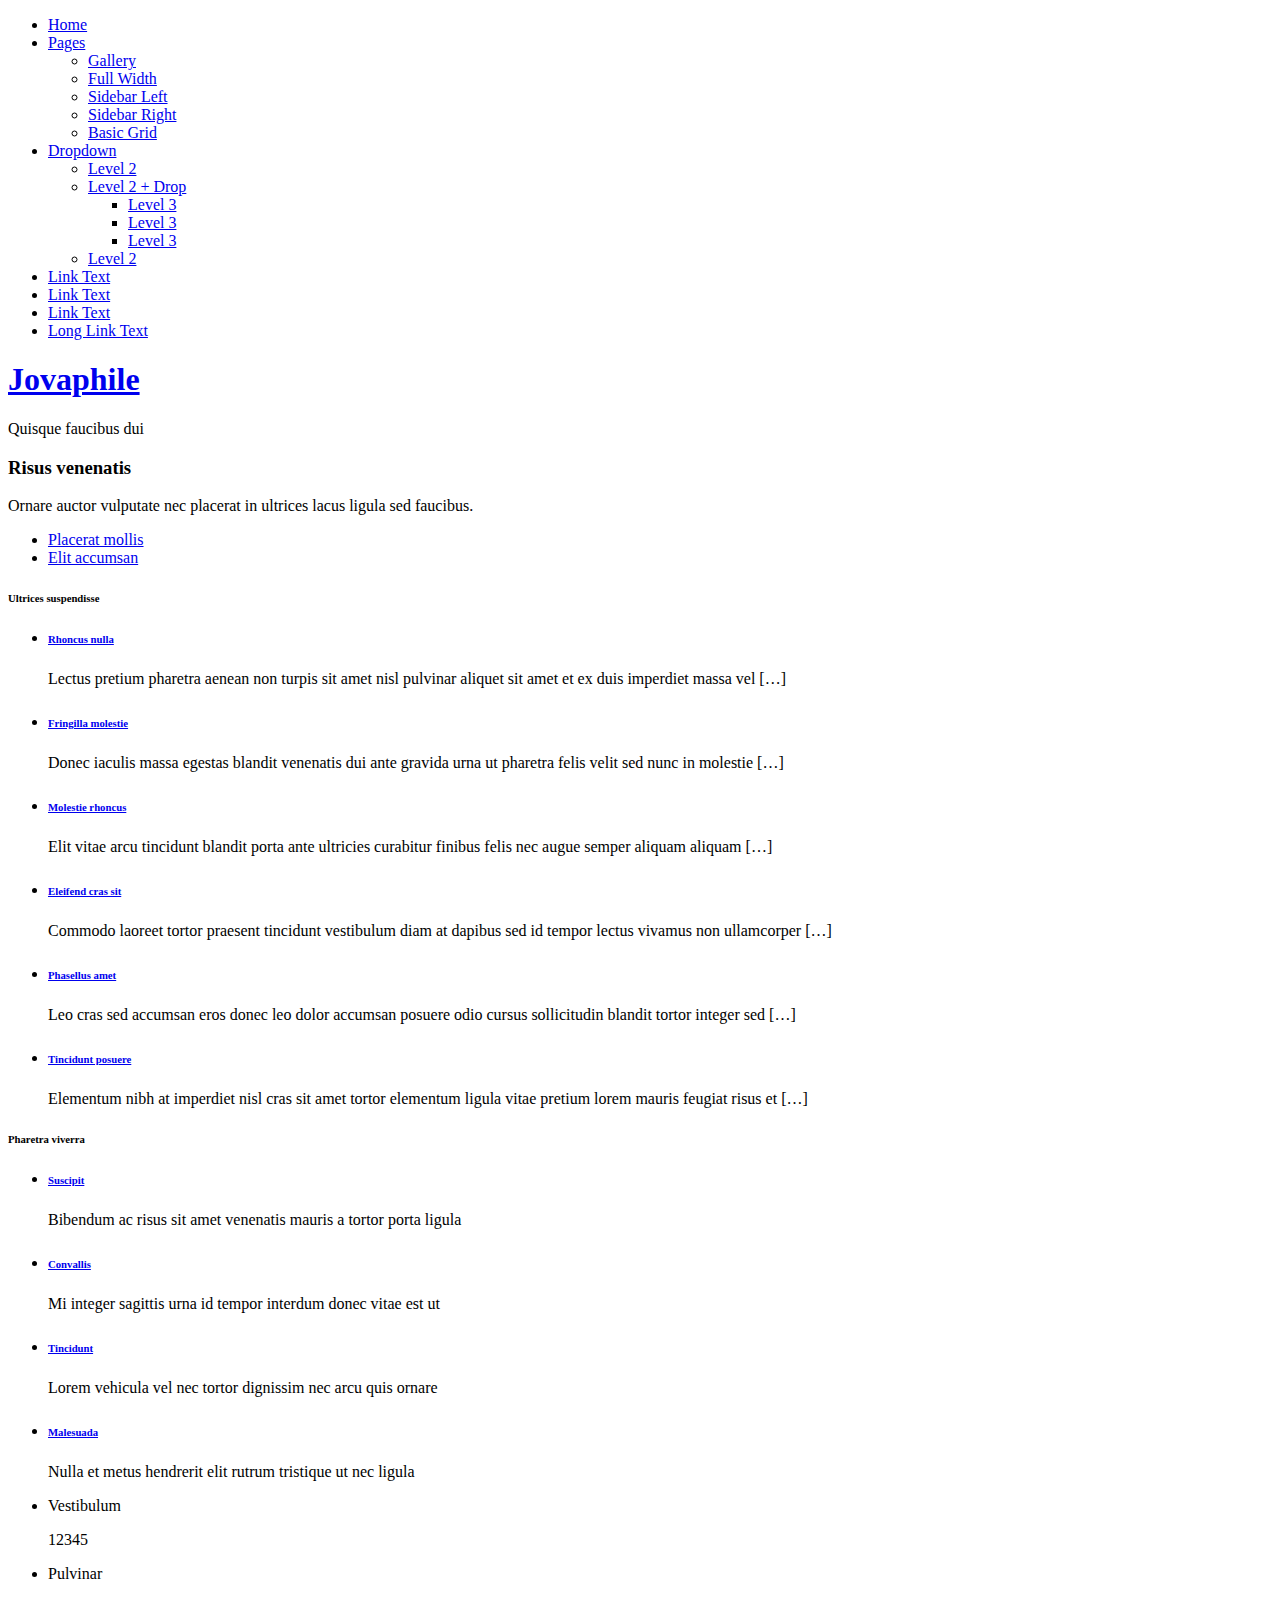
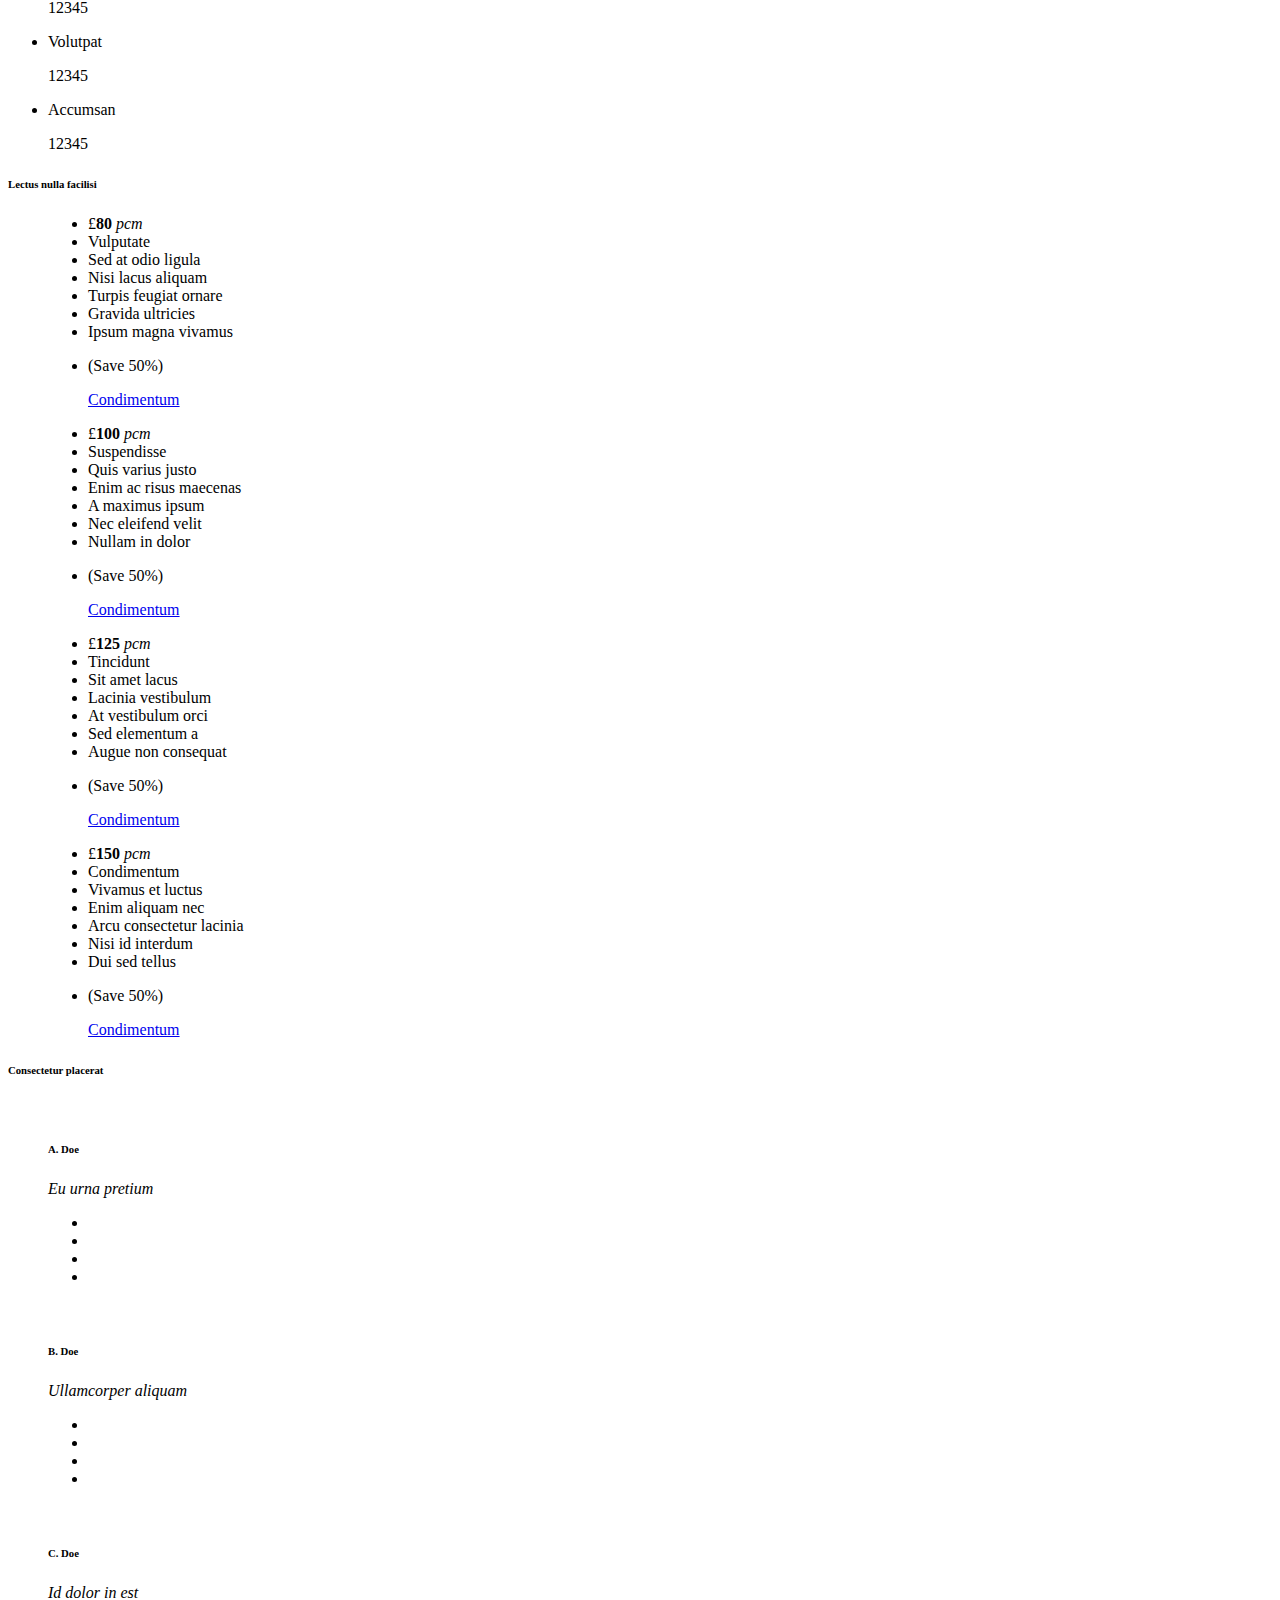
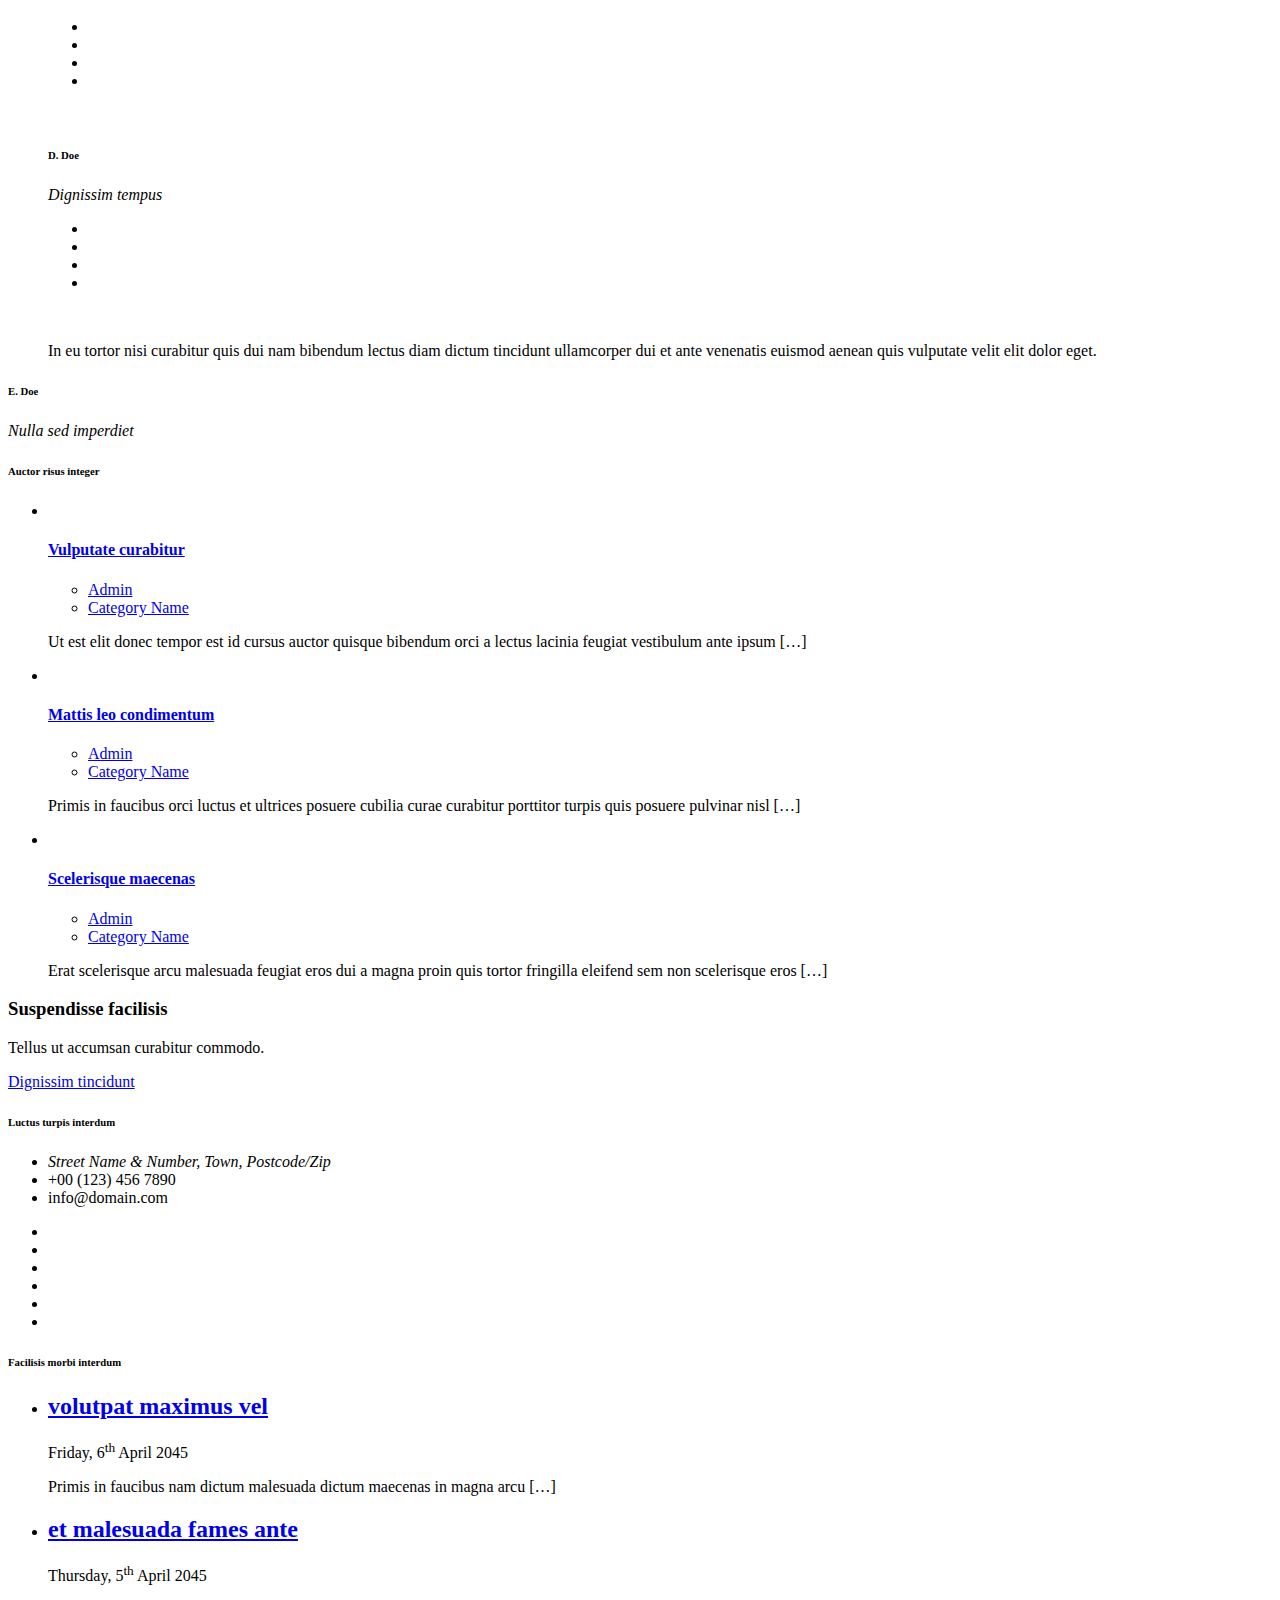
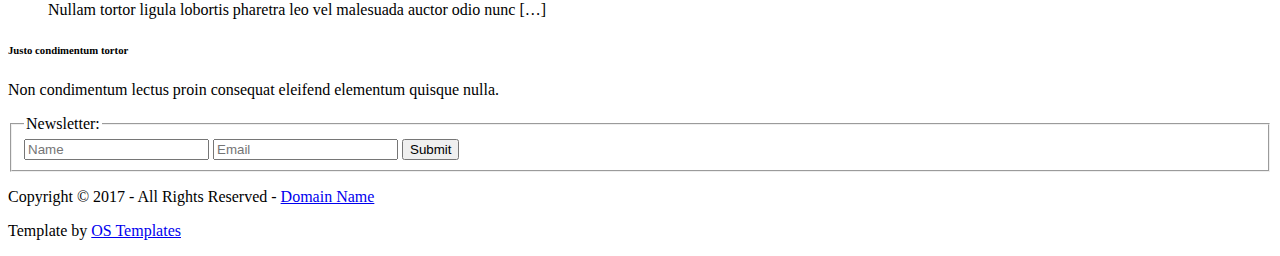
==== index.html @ b8bc488e "Create index.html" ====
<!DOCTYPE html>
<!--
Template Name: Jovaphile
Author: <a href="http://www.os-templates.com/">OS Templates</a>
Author URI: http://www.os-templates.com/
Licence: Free to use under our free template licence terms
Licence URI: http://www.os-templates.com/template-terms
-->
<html lang="">
<!-- To declare your language - read more here: https://www.w3.org/International/questions/qa-html-language-declarations -->
<head>
<title>Jovaphile</title>
<meta charset="utf-8">
<meta name="viewport" content="width=device-width, initial-scale=1.0, maximum-scale=1.0, user-scalable=no">
<link href="layout/styles/layout.css" rel="stylesheet" type="text/css" media="all">
</head>
<body id="top">
<!-- ################################################################################################ -->
<!-- ################################################################################################ -->
<!-- ################################################################################################ -->
<div class="wrapper row0">
  <nav id="mainav" class="hoc clear"> 
    <!-- ################################################################################################ -->
    <ul class="clear">
      <li class="active"><a href="index.html">Home</a></li>
      <li><a class="drop" href="#">Pages</a>
        <ul>
          <li><a href="pages/gallery.html">Gallery</a></li>
          <li><a href="pages/full-width.html">Full Width</a></li>
          <li><a href="pages/sidebar-left.html">Sidebar Left</a></li>
          <li><a href="pages/sidebar-right.html">Sidebar Right</a></li>
          <li><a href="pages/basic-grid.html">Basic Grid</a></li>
        </ul>
      </li>
      <li><a class="drop" href="#">Dropdown</a>
        <ul>
          <li><a href="#">Level 2</a></li>
          <li><a class="drop" href="#">Level 2 + Drop</a>
            <ul>
              <li><a href="#">Level 3</a></li>
              <li><a href="#">Level 3</a></li>
              <li><a href="#">Level 3</a></li>
            </ul>
          </li>
          <li><a href="#">Level 2</a></li>
        </ul>
      </li>
      <li><a href="#">Link Text</a></li>
      <li><a href="#">Link Text</a></li>
      <li><a href="#">Link Text</a></li>
      <li><a href="#">Long Link Text</a></li>
    </ul>
    <!-- ################################################################################################ -->
  </nav>
</div>
<!-- ################################################################################################ -->
<!-- ################################################################################################ -->
<!-- ################################################################################################ -->
<div class="wrapper row1">
  <header id="header" class="hoc clear"> 
    <!-- ################################################################################################ -->
    <h1><a href="index.html">Jovaphile</a></h1>
    <p>Quisque faucibus dui</p>
    <!-- ################################################################################################ -->
  </header>
</div>
<!-- ################################################################################################ -->
<!-- ################################################################################################ -->
<!-- ################################################################################################ -->
<div class="wrapper bgded overlay light" style="background-image:url('images/demo/backgrounds/01.png');">
  <div id="pageintro" class="hoc clear"> 
    <!-- ################################################################################################ -->
    <article>
      <h3 class="heading">Risus venenatis</h3>
      <p>Ornare auctor vulputate nec placerat in ultrices lacus ligula sed faucibus.</p>
      <footer>
        <ul class="nospace inline pushright">
          <li><a class="btn" href="#">Placerat mollis</a></li>
          <li><a class="btn inverse" href="#">Elit accumsan</a></li>
        </ul>
      </footer>
    </article>
    <!-- ################################################################################################ -->
  </div>
</div>
<!-- ################################################################################################ -->
<!-- ################################################################################################ -->
<!-- ################################################################################################ -->
<div class="wrapper row3">
  <main class="hoc container clear"> 
    <!-- main body -->
    <!-- ################################################################################################ -->
    <div class="sectiontitle">
      <h6 class="heading">Ultrices suspendisse</h6>
    </div>
    <ul class="nospace group">
      <li class="one_third first btmspace-50">
        <article>
          <h6 class="heading font-x1"><i class="fa fa-2x fa-dashcube"></i> <a href="#">Rhoncus nulla</a></h6>
          <p>Lectus pretium pharetra aenean non turpis sit amet nisl pulvinar aliquet sit amet et ex duis imperdiet massa vel [&hellip;]</p>
        </article>
      </li>
      <li class="one_third btmspace-50">
        <article>
          <h6 class="heading font-x1"><i class="fa fa-2x fa-language"></i> <a href="#">Fringilla molestie</a></h6>
          <p>Donec iaculis massa egestas blandit venenatis dui ante gravida urna ut pharetra felis velit sed nunc in molestie [&hellip;]</p>
        </article>
      </li>
      <li class="one_third btmspace-50">
        <article>
          <h6 class="heading font-x1"><i class="fa fa-2x fa-database"></i> <a href="#">Molestie rhoncus</a></h6>
          <p>Elit vitae arcu tincidunt blandit porta ante ultricies curabitur finibus felis nec augue semper aliquam aliquam [&hellip;]</p>
        </article>
      </li>
      <li class="one_third first">
        <article>
          <h6 class="heading font-x1"><i class="fa fa-2x fa-diamond"></i> <a href="#">Eleifend cras sit</a></h6>
          <p>Commodo laoreet tortor praesent tincidunt vestibulum diam at dapibus sed id tempor lectus vivamus non ullamcorper [&hellip;]</p>
        </article>
      </li>
      <li class="one_third">
        <article>
          <h6 class="heading font-x1"><i class="fa fa-2x fa-sliders"></i> <a href="#">Phasellus amet</a></h6>
          <p>Leo cras sed accumsan eros donec leo dolor accumsan posuere odio cursus sollicitudin blandit tortor integer sed [&hellip;]</p>
        </article>
      </li>
      <li class="one_third">
        <article>
          <h6 class="heading font-x1"><i class="fa fa-2x fa-slack"></i> <a href="#">Tincidunt posuere</a></h6>
          <p>Elementum nibh at imperdiet nisl cras sit amet tortor elementum ligula vitae pretium lorem mauris feugiat risus et [&hellip;]</p>
        </article>
      </li>
    </ul>
    <!-- ################################################################################################ -->
    <!-- / main body -->
    <div class="clear"></div>
  </main>
</div>
<!-- ################################################################################################ -->
<!-- ################################################################################################ -->
<!-- ################################################################################################ -->
<div class="wrapper row2">
  <section class="hoc container clear"> 
    <!-- ################################################################################################ -->
    <div class="sectiontitle">
      <h6 class="heading">Pharetra viverra</h6>
    </div>
    <ul class="nospace group services">
      <li class="one_quarter first">
        <article><a href="#"><i class="fa fa-3x fa-slideshare"></i></a>
          <h6 class="heading font-x1"><a href="#">Suscipit</a></h6>
          <p>Bibendum ac risus sit amet venenatis mauris a tortor porta ligula</p>
        </article>
      </li>
      <li class="one_quarter">
        <article><a href="#"><i class="fa fa-3x fa-eercast"></i></a>
          <h6 class="heading font-x1"><a href="#">Convallis</a></h6>
          <p>Mi integer sagittis urna id tempor interdum donec vitae est ut</p>
        </article>
      </li>
      <li class="one_quarter">
        <article><a href="#"><i class="fa fa-3x fa-steam"></i></a>
          <h6 class="heading font-x1"><a href="#">Tincidunt</a></h6>
          <p>Lorem vehicula vel nec tortor dignissim nec arcu quis ornare</p>
        </article>
      </li>
      <li class="one_quarter">
        <article><a href="#"><i class="fa fa-3x fa-automobile"></i></a>
          <h6 class="heading font-x1"><a href="#">Malesuada</a></h6>
          <p>Nulla et metus hendrerit elit rutrum tristique ut nec ligula</p>
        </article>
      </li>
    </ul>
    <!-- ################################################################################################ -->
  </section>
</div>
<!-- ################################################################################################ -->
<!-- ################################################################################################ -->
<!-- ################################################################################################ -->
<div class="wrapper bgded overlay" style="background-image:url('images/demo/backgrounds/02.png');">
  <div class="hoc container clear"> 
    <!-- ################################################################################################ -->
    <ul id="stats" class="nospace group">
      <li class="one_quarter first"><a href="#"><i class="fa fa-3x fa-meetup"></i></a>
        <p>Vestibulum</p>
        <p>12345</p>
      </li>
      <li class="one_quarter"><a href="#"><i class="fa fa-3x fa-support"></i></a>
        <p>Pulvinar</p>
        <p>12345</p>
      </li>
      <li class="one_quarter"><a href="#"><i class="fa fa-3x fa-mortar-board"></i></a>
        <p>Volutpat</p>
        <p>12345</p>
      </li>
      <li class="one_quarter"><a href="#"><i class="fa fa-3x fa-pagelines"></i></a>
        <p>Accumsan</p>
        <p>12345</p>
      </li>
    </ul>
    <!-- ################################################################################################ -->
  </div>
</div>
<!-- ################################################################################################ -->
<!-- ################################################################################################ -->
<!-- ################################################################################################ -->
<div class="wrapper row2">
  <section class="hoc container clear"> 
    <!-- ################################################################################################ -->
    <div class="sectiontitle">
      <h6 class="heading">Lectus nulla facilisi</h6>
    </div>
    <div class="group">
      <figure class="one_quarter first">
        <ul class="nospace pricelist">
          <li>&pound;<strong>80</strong> <em>pcm</em></li>
          <li>Vulputate</li>
          <li>Sed at odio ligula</li>
          <li>Nisi lacus aliquam</li>
          <li>Turpis feugiat ornare</li>
          <li>Gravida ultricies</li>
          <li class="last">Ipsum magna vivamus</li>
          <li>
            <p>(Save 50%)</p>
            <p><a class="btn" href="#">Condimentum</a></p>
          </li>
        </ul>
      </figure>
      <figure class="one_quarter">
        <ul class="nospace pricelist bargain">
          <li>&pound;<strong>100</strong> <em>pcm</em></li>
          <li>Suspendisse</li>
          <li>Quis varius justo</li>
          <li>Enim ac risus maecenas</li>
          <li>A maximus ipsum</li>
          <li>Nec eleifend velit</li>
          <li class="last">Nullam in dolor</li>
          <li>
            <p>(Save 50%)</p>
            <p><a class="btn" href="#">Condimentum</a></p>
          </li>
        </ul>
      </figure>
      <figure class="one_quarter">
        <ul class="nospace pricelist">
          <li>&pound;<strong>125</strong> <em>pcm</em></li>
          <li>Tincidunt</li>
          <li>Sit amet lacus</li>
          <li>Lacinia vestibulum</li>
          <li>At vestibulum orci</li>
          <li>Sed elementum a</li>
          <li class="last">Augue non consequat</li>
          <li>
            <p>(Save 50%)</p>
            <p><a class="btn" href="#">Condimentum</a></p>
          </li>
        </ul>
      </figure>
      <figure class="one_quarter">
        <ul class="nospace pricelist">
          <li>&pound;<strong>150</strong> <em>pcm</em></li>
          <li>Condimentum</li>
          <li>Vivamus et luctus</li>
          <li>Enim aliquam nec</li>
          <li>Arcu consectetur lacinia</li>
          <li>Nisi id interdum</li>
          <li class="last">Dui sed tellus</li>
          <li>
            <p>(Save 50%)</p>
            <p><a class="btn" href="#">Condimentum</a></p>
          </li>
        </ul>
      </figure>
    </div>
    <!-- ################################################################################################ -->
  </section>
</div>
<!-- ################################################################################################ -->
<!-- ################################################################################################ -->
<!-- ################################################################################################ -->
<div class="wrapper row3">
  <section class="hoc container clear"> 
    <!-- ################################################################################################ -->
    <div class="sectiontitle">
      <h6 class="heading">Consectetur placerat</h6>
    </div>
    <div class="group team">
      <figure class="one_quarter first"><a class="imgover" href="#"><img src="images/demo/320x320.png" alt=""></a>
        <figcaption>
          <h6 class="heading">A. Doe</h6>
          <em>Eu urna pretium</em>
          <footer>
            <ul class="faico clear">
              <li><a class="faicon-twitter" href="#"><i class="fa fa-twitter"></i></a></li>
              <li><a class="faicon-linkedin" href="#"><i class="fa fa-linkedin"></i></a></li>
              <li><a class="faicon-google-plus" href="#"><i class="fa fa-google-plus"></i></a></li>
              <li><a class="faicon-vk" href="#"><i class="fa fa-vk"></i></a></li>
            </ul>
          </footer>
        </figcaption>
      </figure>
      <figure class="one_quarter"><a class="imgover" href="#"><img src="images/demo/320x320.png" alt=""></a>
        <figcaption>
          <h6 class="heading">B. Doe</h6>
          <em>Ullamcorper aliquam</em>
          <footer>
            <ul class="faico clear">
              <li><a class="faicon-twitter" href="#"><i class="fa fa-twitter"></i></a></li>
              <li><a class="faicon-linkedin" href="#"><i class="fa fa-linkedin"></i></a></li>
              <li><a class="faicon-google-plus" href="#"><i class="fa fa-google-plus"></i></a></li>
              <li><a class="faicon-vk" href="#"><i class="fa fa-vk"></i></a></li>
            </ul>
          </footer>
        </figcaption>
      </figure>
      <figure class="one_quarter"><a class="imgover" href="#"><img src="images/demo/320x320.png" alt=""></a>
        <figcaption>
          <h6 class="heading">C. Doe</h6>
          <em>Id dolor in est</em>
          <footer>
            <ul class="faico clear">
              <li><a class="faicon-twitter" href="#"><i class="fa fa-twitter"></i></a></li>
              <li><a class="faicon-linkedin" href="#"><i class="fa fa-linkedin"></i></a></li>
              <li><a class="faicon-google-plus" href="#"><i class="fa fa-google-plus"></i></a></li>
              <li><a class="faicon-vk" href="#"><i class="fa fa-vk"></i></a></li>
            </ul>
          </footer>
        </figcaption>
      </figure>
      <figure class="one_quarter"><a class="imgover" href="#"><img src="images/demo/320x320.png" alt=""></a>
        <figcaption>
          <h6 class="heading">D. Doe</h6>
          <em>Dignissim tempus</em>
          <footer>
            <ul class="faico clear">
              <li><a class="faicon-twitter" href="#"><i class="fa fa-twitter"></i></a></li>
              <li><a class="faicon-linkedin" href="#"><i class="fa fa-linkedin"></i></a></li>
              <li><a class="faicon-google-plus" href="#"><i class="fa fa-google-plus"></i></a></li>
              <li><a class="faicon-vk" href="#"><i class="fa fa-vk"></i></a></li>
            </ul>
          </footer>
        </figcaption>
      </figure>
    </div>
    <!-- ################################################################################################ -->
  </section>
</div>
<!-- ################################################################################################ -->
<!-- ################################################################################################ -->
<!-- ################################################################################################ -->
<div class="wrapper bgded overlay" style="background-image:url('images/demo/backgrounds/03.png');">
  <div class="hoc container testimonials clear"> 
    <!-- ################################################################################################ -->
    <article><img src="images/demo/100x100.png" alt="">
      <blockquote>In eu tortor nisi curabitur quis dui nam bibendum lectus diam dictum tincidunt ullamcorper dui et ante venenatis euismod aenean quis vulputate velit elit dolor eget.</blockquote>
      <h6 class="heading font-x1">E. Doe</h6>
      <em>Nulla sed imperdiet</em></article>
    <!-- ################################################################################################ -->
  </div>
</div>
<!-- ################################################################################################ -->
<!-- ################################################################################################ -->
<!-- ################################################################################################ -->
<div class="wrapper row3">
  <div class="hoc container clear"> 
    <!-- ################################################################################################ -->
    <div class="sectiontitle">
      <h6 class="heading">Auctor risus integer</h6>
    </div>
    <ul class="nospace group latest">
      <li class="one_third first">
        <article>
          <figure><a class="imgover" href="#"><img src="images/demo/320x220.png" alt=""></a></figure>
          <div class="txtwrap">
            <h4 class="heading"><a href="#">Vulputate curabitur</a></h4>
            <ul class="nospace meta">
              <li><i class="fa fa-user"></i> <a href="#">Admin</a></li>
              <li><i class="fa fa-tag"></i> <a href="#">Category Name</a></li>
            </ul>
            <p>Ut est elit donec tempor est id cursus auctor quisque bibendum orci a lectus lacinia feugiat vestibulum ante ipsum [&hellip;]</p>
          </div>
        </article>
      </li>
      <li class="one_third">
        <article>
          <figure><a class="imgover" href="#"><img src="images/demo/320x220.png" alt=""></a></figure>
          <div class="txtwrap">
            <h4 class="heading"><a href="#">Mattis leo condimentum</a></h4>
            <ul class="nospace meta">
              <li><i class="fa fa-user"></i> <a href="#">Admin</a></li>
              <li><i class="fa fa-tag"></i> <a href="#">Category Name</a></li>
            </ul>
            <p>Primis in faucibus orci luctus et ultrices posuere cubilia curae curabitur porttitor turpis quis posuere pulvinar nisl [&hellip;]</p>
          </div>
        </article>
      </li>
      <li class="one_third">
        <article>
          <figure><a class="imgover" href="#"><img src="images/demo/320x220.png" alt=""></a></figure>
          <div class="txtwrap">
            <h4 class="heading"><a href="#">Scelerisque maecenas</a></h4>
            <ul class="nospace meta">
              <li><i class="fa fa-user"></i> <a href="#">Admin</a></li>
              <li><i class="fa fa-tag"></i> <a href="#">Category Name</a></li>
            </ul>
            <p>Erat scelerisque arcu malesuada feugiat eros dui a magna proin quis tortor fringilla eleifend sem non scelerisque eros [&hellip;]</p>
          </div>
        </article>
      </li>
    </ul>
    <!-- ################################################################################################ -->
  </div>
</div>
<!-- ################################################################################################ -->
<!-- ################################################################################################ -->
<!-- ################################################################################################ -->
<div class="wrapper row2">
  <article class="hoc container cta clear"> 
    <!-- ################################################################################################ -->
    <h3 class="heading">Suspendisse facilisis</h3>
    <p>Tellus ut accumsan curabitur commodo.</p>
    <footer><a class="btn" href="#">Dignissim tincidunt</a></footer>
    <!-- ################################################################################################ -->
  </article>
</div>
<!-- ################################################################################################ -->
<!-- ################################################################################################ -->
<!-- ################################################################################################ -->
<div class="wrapper row4">
  <footer id="footer" class="hoc clear"> 
    <!-- ################################################################################################ -->
    <div class="one_third first">
      <h6 class="heading">Luctus turpis interdum</h6>
      <ul class="nospace btmspace-30 linklist contact">
        <li><i class="fa fa-map-marker"></i>
          <address>
          Street Name &amp; Number, Town, Postcode/Zip
          </address>
        </li>
        <li><i class="fa fa-phone"></i> +00 (123) 456 7890</li>
        <li><i class="fa fa-envelope-o"></i> info@domain.com</li>
      </ul>
      <ul class="faico clear">
        <li><a class="faicon-facebook" href="#"><i class="fa fa-facebook"></i></a></li>
        <li><a class="faicon-twitter" href="#"><i class="fa fa-twitter"></i></a></li>
        <li><a class="faicon-dribble" href="#"><i class="fa fa-dribbble"></i></a></li>
        <li><a class="faicon-linkedin" href="#"><i class="fa fa-linkedin"></i></a></li>
        <li><a class="faicon-google-plus" href="#"><i class="fa fa-google-plus"></i></a></li>
        <li><a class="faicon-vk" href="#"><i class="fa fa-vk"></i></a></li>
      </ul>
    </div>
    <div class="one_third">
      <h6 class="heading">Facilisis morbi interdum</h6>
      <ul class="nospace linklist">
        <li>
          <article>
            <h2 class="nospace font-x1"><a href="#">volutpat maximus vel</a></h2>
            <time class="font-xs block btmspace-10" datetime="2045-04-06">Friday, 6<sup>th</sup> April 2045</time>
            <p class="nospace">Primis in faucibus nam dictum malesuada dictum maecenas in magna arcu [&hellip;]</p>
          </article>
        </li>
        <li>
          <article>
            <h2 class="nospace font-x1"><a href="#">et malesuada fames ante</a></h2>
            <time class="font-xs block btmspace-10" datetime="2045-04-05">Thursday, 5<sup>th</sup> April 2045</time>
            <p class="nospace">Nullam tortor ligula lobortis pharetra leo vel malesuada auctor odio nunc [&hellip;]</p>
          </article>
        </li>
      </ul>
    </div>
    <div class="one_third">
      <h6 class="heading">Justo condimentum tortor</h6>
      <p class="nospace btmspace-30">Non condimentum lectus proin consequat eleifend elementum quisque nulla.</p>
      <form method="post" action="#">
        <fieldset>
          <legend>Newsletter:</legend>
          <input class="btmspace-15" type="text" value="" placeholder="Name">
          <input class="btmspace-15" type="text" value="" placeholder="Email">
          <button type="submit" value="submit">Submit</button>
        </fieldset>
      </form>
    </div>
    <!-- ################################################################################################ -->
  </footer>
</div>
<!-- ################################################################################################ -->
<!-- ################################################################################################ -->
<!-- ################################################################################################ -->
<div class="wrapper row5">
  <div id="copyright" class="hoc clear"> 
    <!-- ################################################################################################ -->
    <p class="fl_left">Copyright &copy; 2017 - All Rights Reserved - <a href="#">Domain Name</a></p>
    <p class="fl_right">Template by <a target="_blank" href="http://www.os-templates.com/" title="Free Website Templates">OS Templates</a></p>
    <!-- ################################################################################################ -->
  </div>
</div>
<!-- ################################################################################################ -->
<!-- ################################################################################################ -->
<!-- ################################################################################################ -->
<a id="backtotop" href="#top"><i class="fa fa-chevron-up"></i></a>
<!-- JAVASCRIPTS -->
<script src="layout/scripts/jquery.min.js"></script>
<script src="layout/scripts/jquery.backtotop.js"></script>
<script src="layout/scripts/jquery.mobilemenu.js"></script>
</body>
</html>
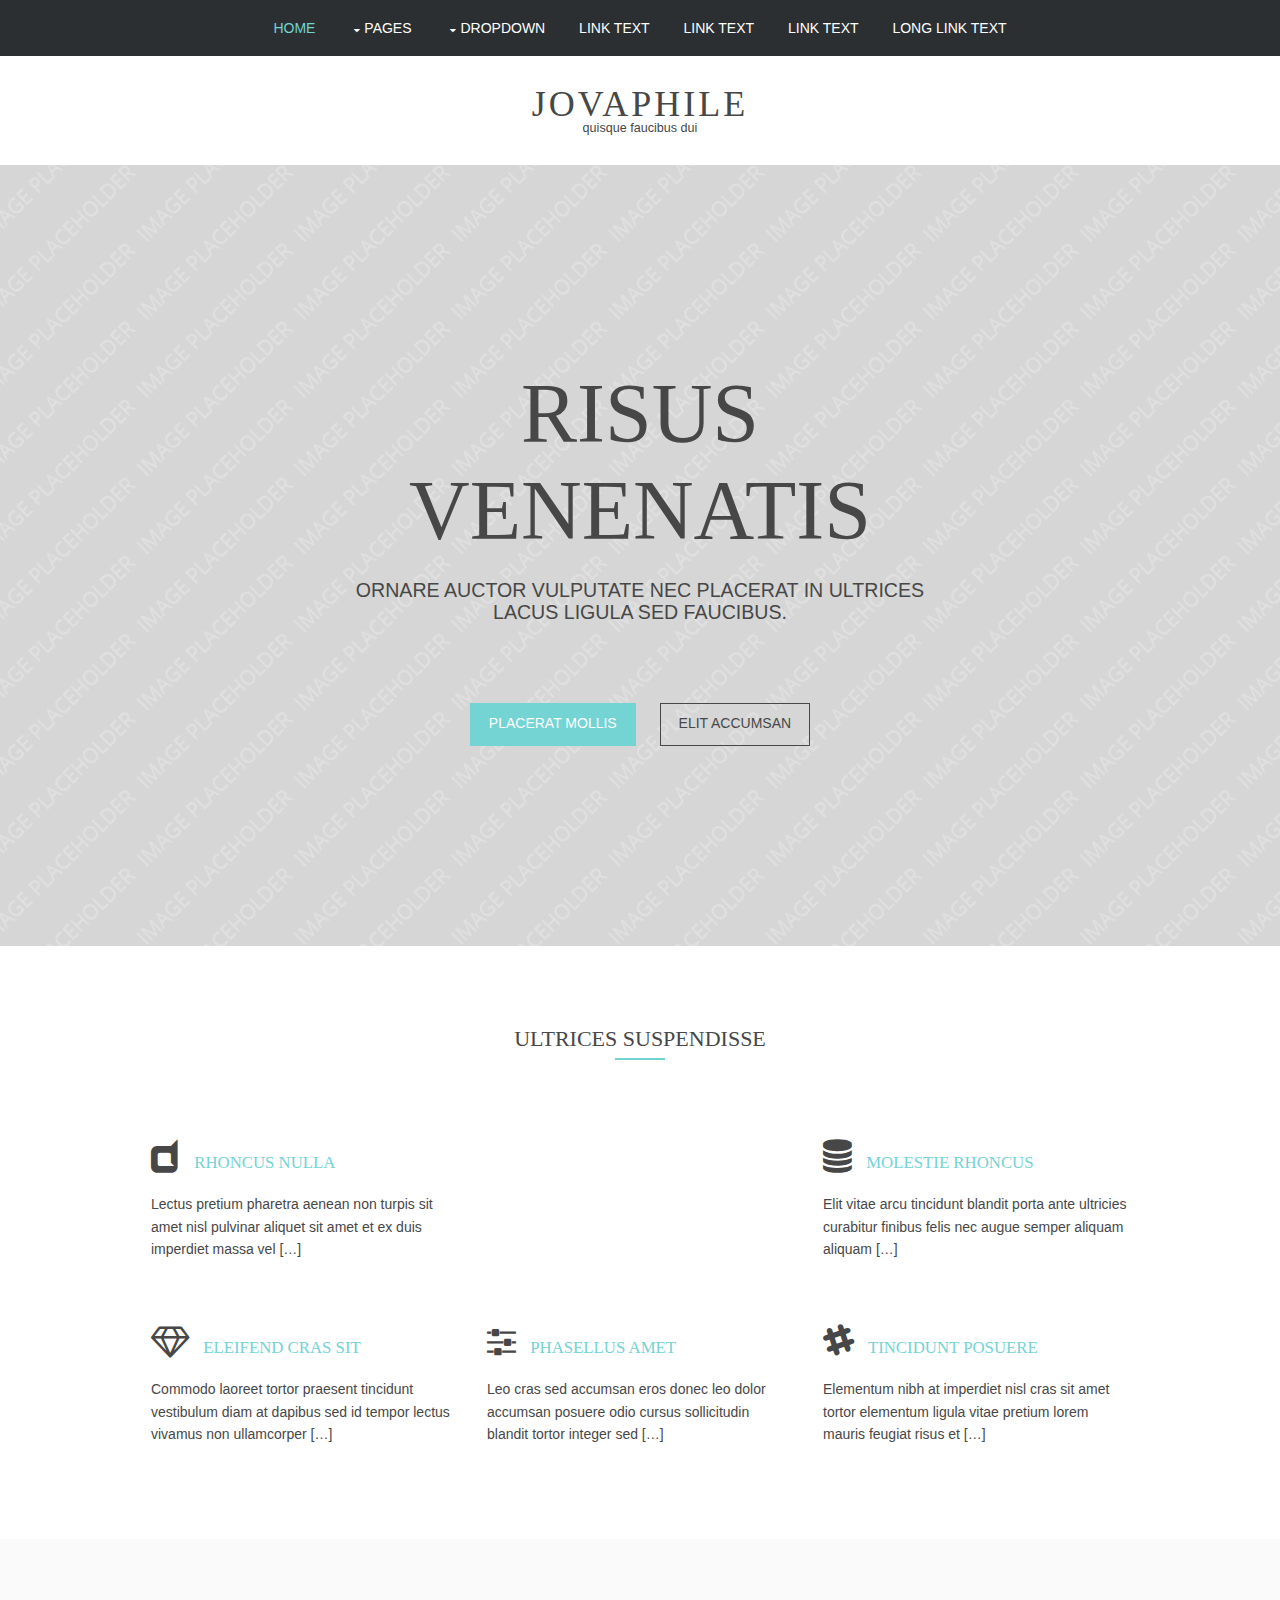
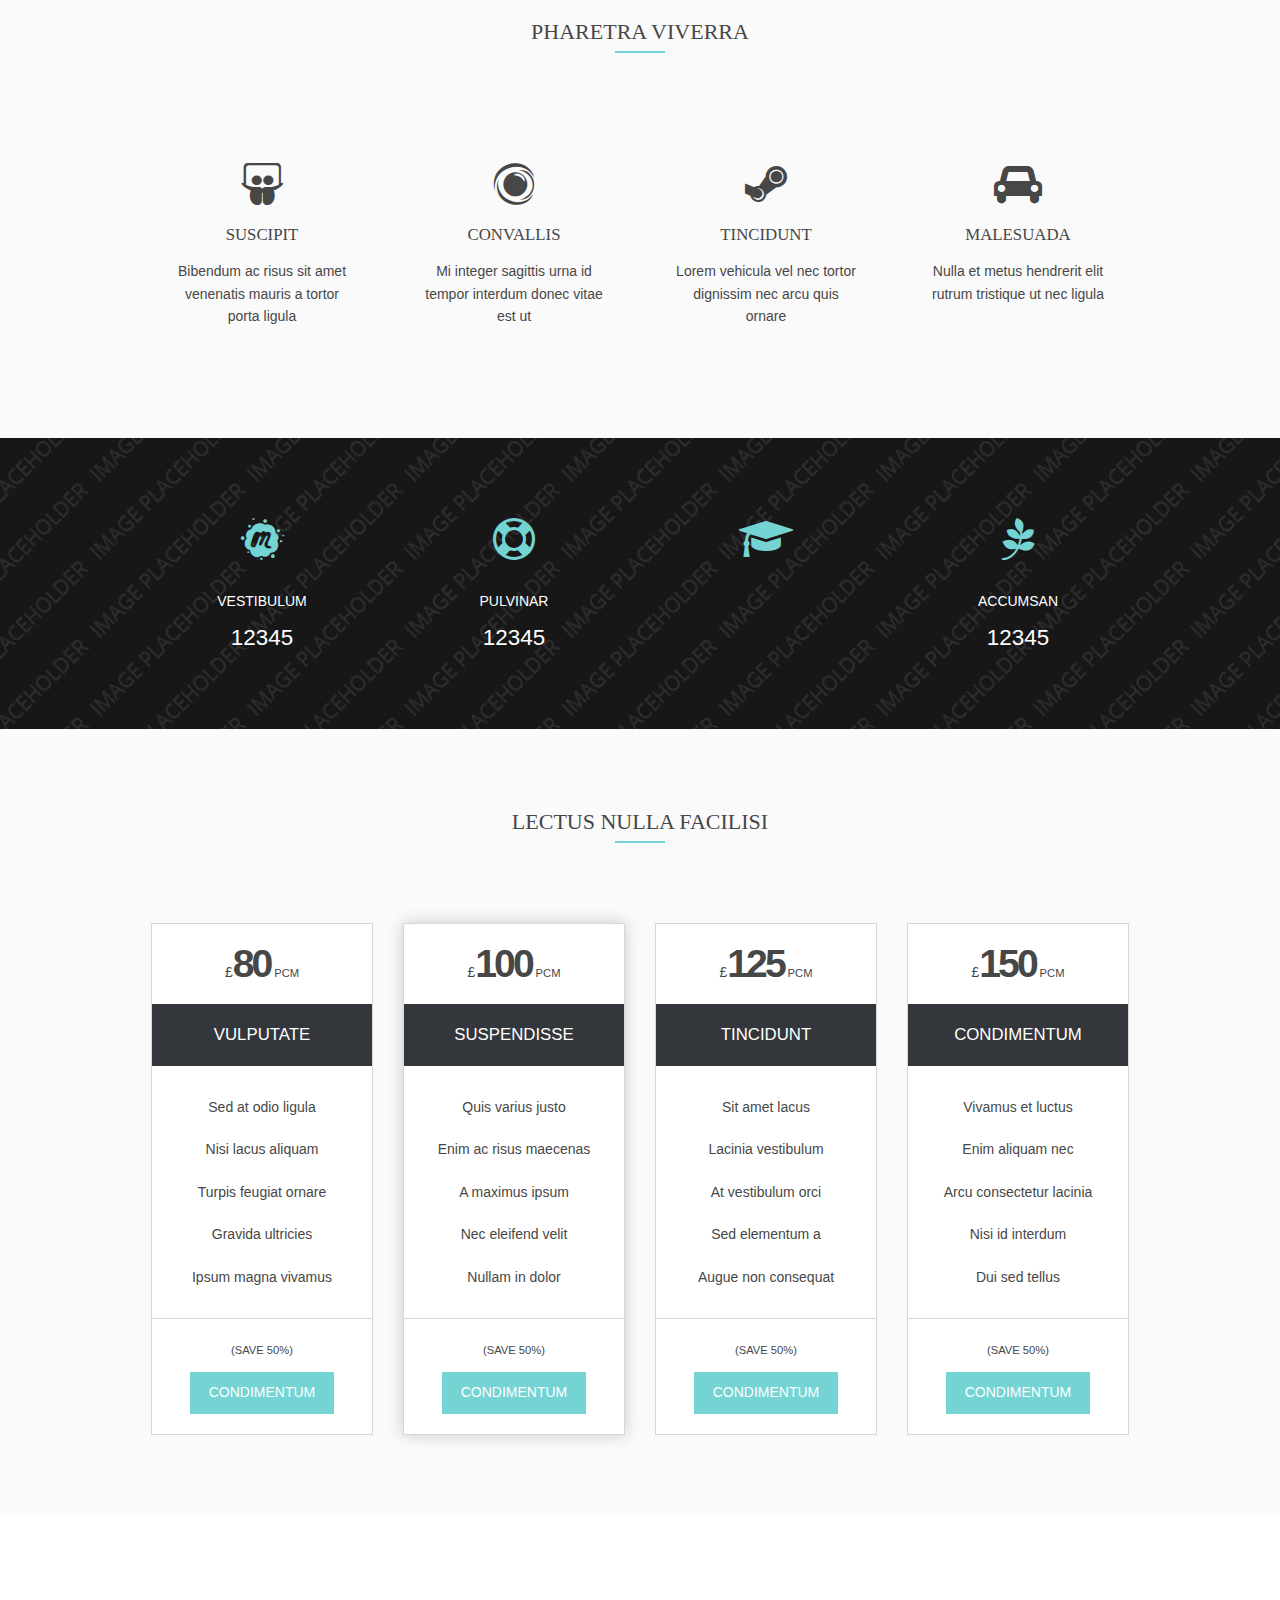
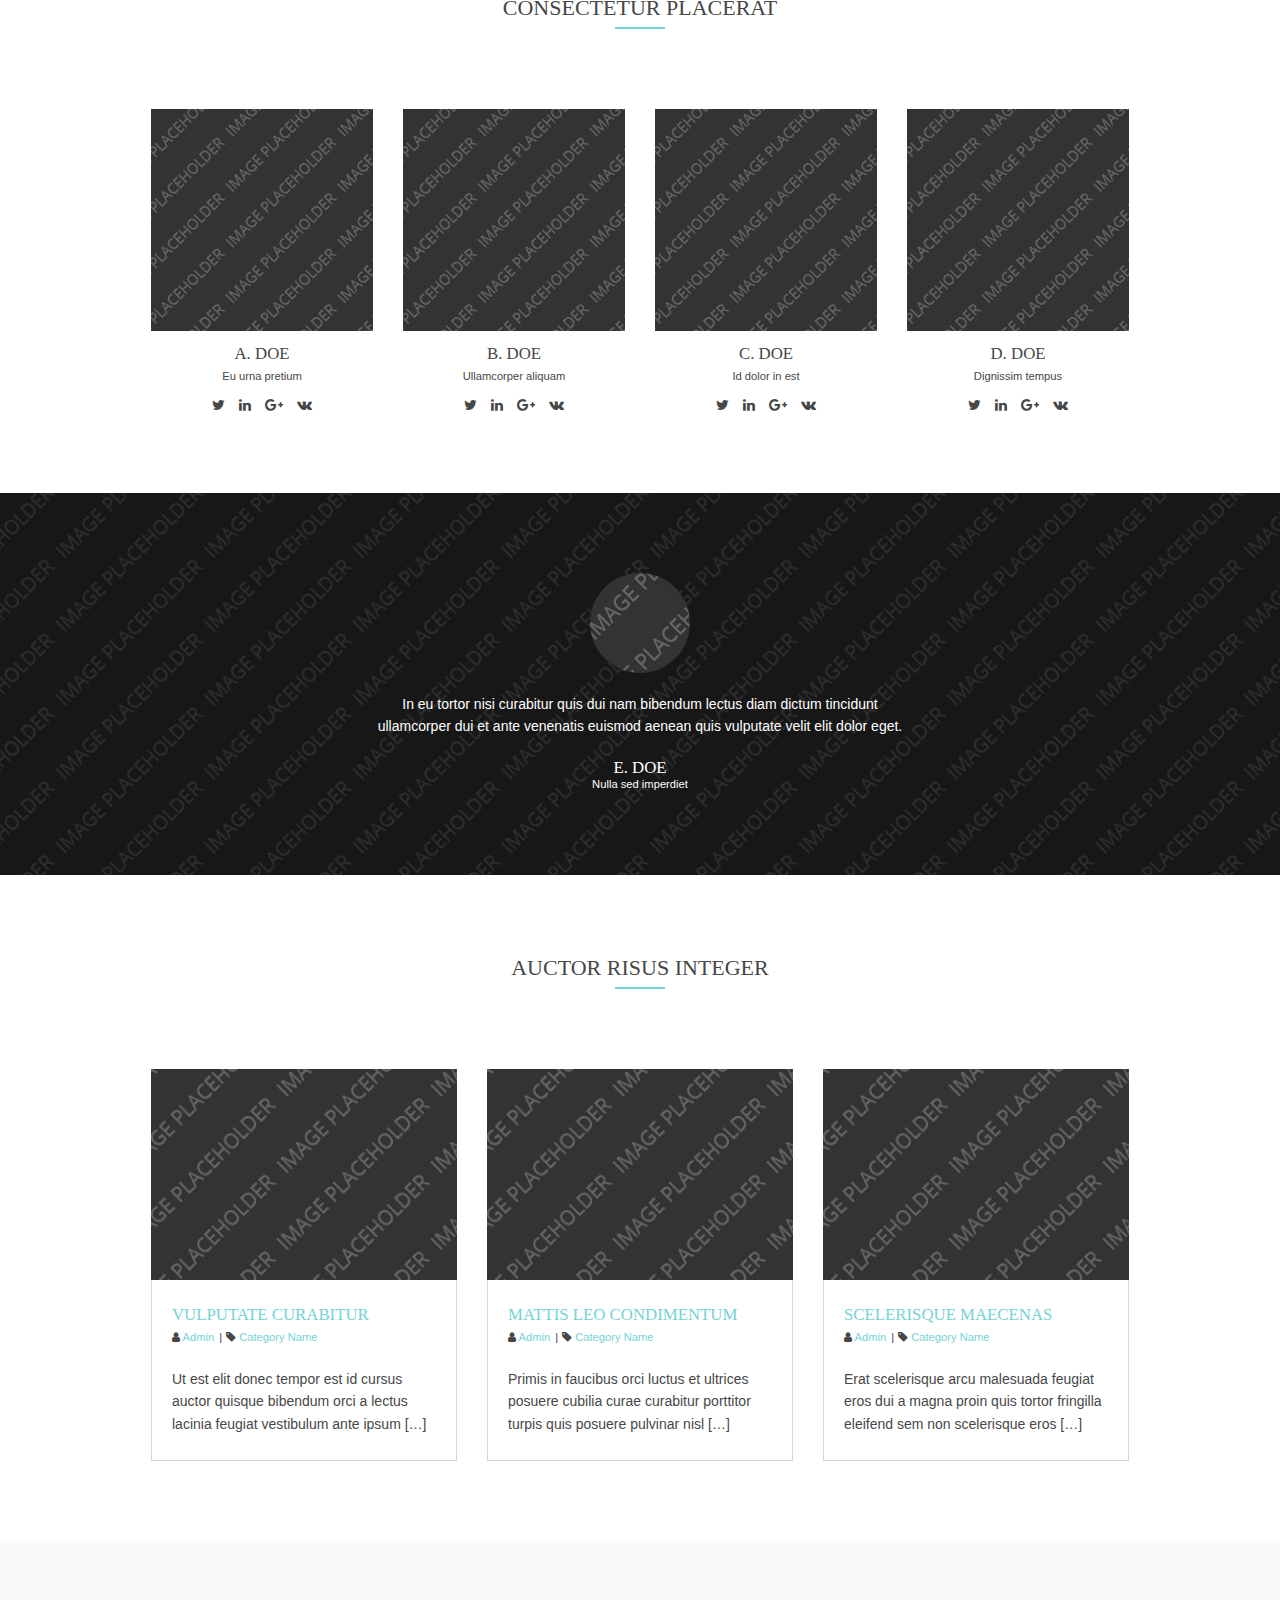
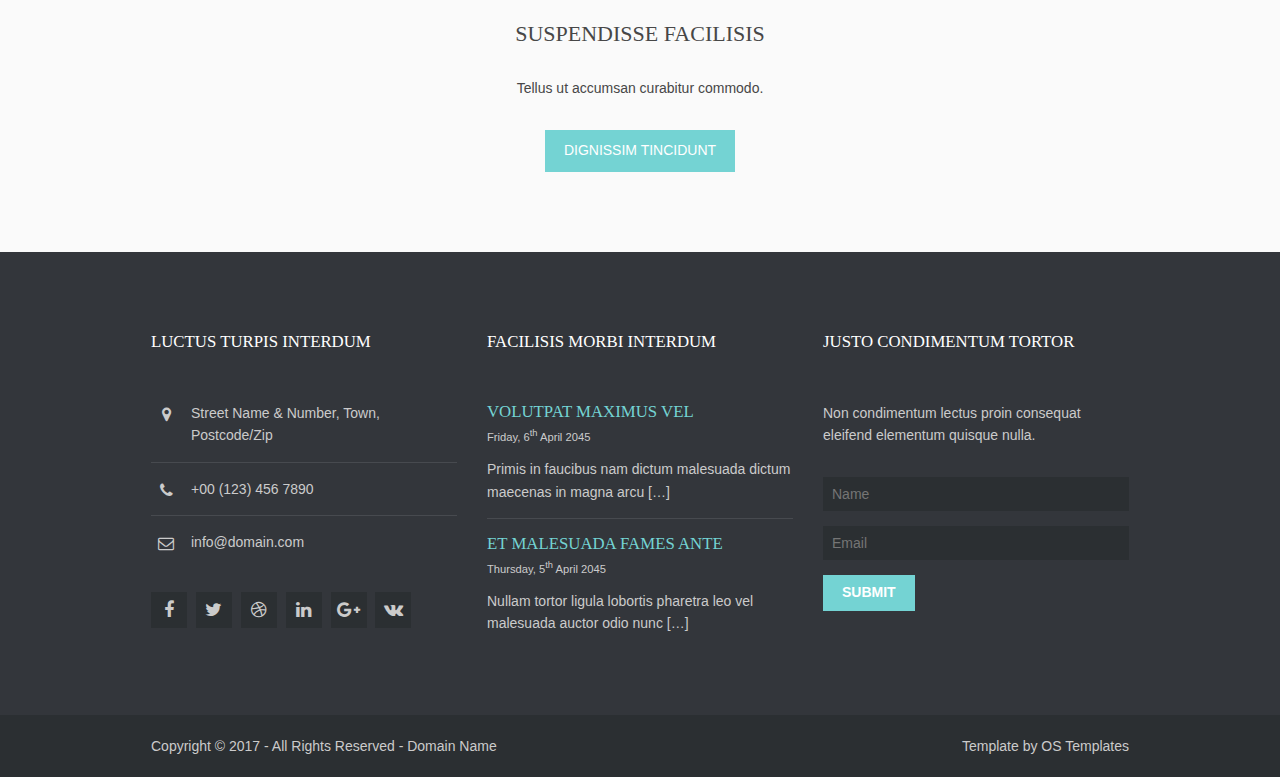
==== commit b10fbe29: "Update index.html" ====
--- a/index.html
+++ b/index.html
@@ -9,7 +9,7 @@
 <html lang="">
 <!-- To declare your language - read more here: https://www.w3.org/International/questions/qa-html-language-declarations -->
 <head>
-<title>Jovaphile</title>
+<title>Rakesh Patel</title>
 <meta charset="utf-8">
 <meta name="viewport" content="width=device-width, initial-scale=1.0, maximum-scale=1.0, user-scalable=no">
 <link href="layout/styles/layout.css" rel="stylesheet" type="text/css" media="all">
@@ -102,8 +102,6 @@
       </li>
       <li class="one_third btmspace-50">
         <article>
-          <h6 class="heading font-x1"><i class="fa fa-2x fa-language"></i> <a href="#">Fringilla molestie</a></h6>
-          <p>Donec iaculis massa egestas blandit venenatis dui ante gravida urna ut pharetra felis velit sed nunc in molestie [&hellip;]</p>
         </article>
       </li>
       <li class="one_third btmspace-50">
@@ -190,8 +188,7 @@
         <p>12345</p>
       </li>
       <li class="one_quarter"><a href="#"><i class="fa fa-3x fa-mortar-board"></i></a>
-        <p>Volutpat</p>
-        <p>12345</p>
+       
       </li>
       <li class="one_quarter"><a href="#"><i class="fa fa-3x fa-pagelines"></i></a>
         <p>Accumsan</p>
--- a/layout/styles/layout.css
+++ b/layout/styles/layout.css
@@ -0,0 +1,455 @@
+@charset "utf-8";
+/*
+Template Name: Jovaphile
+Author: <a href="http://www.os-templates.com/">OS Templates</a>
+Author URI: http://www.os-templates.com/
+Licence: Free to use under our free template licence terms
+Licence URI: http://www.os-templates.com/template-terms
+File: Layout CSS
+*/
+
+@import url("font-awesome.min.css");
+@import url("framework.css");
+
+/* Rows
+--------------------------------------------------------------------------------------------------------------- */
+.row1, .row1 a{}
+.row2, .row2 a{}
+.row3, .row3 a{}
+.row4, .row4 a{}
+.row5, .row5 a{}
+
+
+/* Header
+--------------------------------------------------------------------------------------------------------------- */
+#header{padding:30px 0; text-align:center;}
+
+#header *{margin:0; padding:0; line-height:1;}
+#header h1{font-size:36px; letter-spacing:3px;}
+#header p{font-size:.9rem; text-transform:lowercase;}
+
+
+/* Page Intro
+--------------------------------------------------------------------------------------------------------------- */
+#pageintro{padding:200px 0;}
+
+#pageintro article{display:block; max-width:65%; margin:0 auto; text-align:center;}
+#pageintro article *{word-wrap:break-word;}
+#pageintro .heading{margin-bottom:20px; font-size:6rem;}
+#pageintro p{margin:0; text-transform:uppercase; font-size:1.4rem;}
+#pageintro footer{margin-top:80px;}
+
+
+/* Content Area
+--------------------------------------------------------------------------------------------------------------- */
+.container{padding:80px 0;}
+
+/* Content */
+.container .content{}
+
+.sectiontitle{display:block; margin-bottom:80px; text-align:center;}
+.sectiontitle *{margin:0;}
+.sectiontitle .heading{display:inline-block; position:relative; padding-bottom:8px;}
+.sectiontitle .heading::after{display:block; position:absolute; bottom:0; left:50%; width:50px; height:2px; margin-left:-25px; content:"";}
+
+.heading i{margin-right:10px;}
+
+.services{text-align:center;}
+.services li article{padding:30px 20px;}
+.services li article *{margin:0; padding:0;}
+.services li article i{margin-bottom:20px;}
+.services li article .heading{margin-bottom:15px; font-size:1.2rem;}
+
+.pricelist{display:block; max-width:320px; text-align:center; border:1px solid;}
+.pricelist > li *{margin:0;}
+.pricelist > li{padding:10px;}
+/* This can be specifically defined as the first two elements will always be there */
+.pricelist > li:nth-child(3){padding-top:30px;}
+/* We have used class="last", as there could be more than the default amount of <li> elements, which would mean using nth-child would be wrong if the individual lists displayed different amounts */
+/* If a fixed amount is shown (as in the default template - 8 <li> elements) you can use: .pricelist > li:nth-child(7){padding-top:30px;} */
+.pricelist > li.last{padding-bottom:30px;}
+.pricelist > li:first-child, .pricelist > li:nth-child(2), .pricelist > li:last-child{padding:20px 10px;}
+.pricelist > li:first-child{line-height:1;}
+.pricelist > li:first-child strong{font-size:2.8rem; letter-spacing:-3px;}
+.pricelist > li:first-child em{font-size:.8rem; text-transform:uppercase; font-style:normal;}
+.pricelist > li:nth-child(2){font-size:1.2rem; text-transform:uppercase;}
+.pricelist > li:last-child{border-top:1px solid;}
+.pricelist > li:last-child > p:first-of-type{margin-bottom:10px; font-size:.8rem; text-transform:uppercase;}
+
+.team figure{display:block; position:relative; max-width:320px;}
+.team > figure:last-child{margin-bottom:0;}/* Used when elements stack in smaller viewports */
+.team figure figcaption{padding-top:15px; text-align:center;}
+.team figure figcaption *{margin:0; line-height:1;}
+.team figure figcaption .heading{margin-bottom:8px; font-size:1.2rem;}
+.team figure figcaption em{display:block; font-size:.8rem; font-style:normal;}
+.team figure figcaption footer{margin-top:15px;}
+.team figure figcaption footer .faico li{margin:0 5px;}
+.team figure figcaption footer .faico li a{width:auto; height:auto; line-height:normal; font-size:14px;}
+
+.testimonials{}
+.testimonials article{max-width:55%; margin:0 auto; text-align:center;}
+.testimonials article *{margin:0; padding:0;}
+.testimonials article img{margin-bottom:20px; border-radius:50%;}
+.testimonials article blockquote{margin-bottom:20px;}
+.testimonials article .heading{}
+.testimonials article em{display:block; margin-top:-5px; font-size:.8rem; font-style:normal;}
+
+.latest{}
+.latest article{display:inline-block; max-width:320px;}
+.latest article figure{display:block; position:relative;}
+.latest article figure img{}
+.latest article .txtwrap{padding:25px 20px; border:solid; border-width:0 1px 1px 1px;}
+.latest article .txtwrap .heading{margin:0; font-size:1.2rem;}
+.latest article .txtwrap .meta{margin-bottom:20px;}
+.latest article .txtwrap .meta li{display:inline-block; font-size:.8rem;}
+.latest article .txtwrap .meta li::after{margin-left:5px; content:"|";}
+.latest article .txtwrap .meta li:last-child::after{margin:0; content:"";}
+.latest article .txtwrap p{margin:0;}
+
+#stats{text-align:center;}
+#stats li *{margin:0; padding:0;}
+#stats li:last-child{margin-bottom:0;}/* Used when elements stack in small viewports */
+#stats li i{margin-bottom:30px;}
+#stats li p:first-of-type{margin-bottom:15px; text-transform:uppercase;}
+#stats li p:last-of-type{font-size:1.6rem;}
+
+.cta *{margin:0; text-align:center;}
+.cta .heading, .cta p{margin-bottom:30px;}
+
+/* Comments */
+#comments ul{margin:0 0 40px 0; padding:0; list-style:none;}
+#comments li{margin:0 0 10px 0; padding:15px;}
+#comments .avatar{float:right; margin:0 0 10px 10px; padding:3px; border:1px solid;}
+#comments address{font-weight:bold;}
+#comments time{font-size:smaller;}
+#comments .comcont{display:block; margin:0; padding:0;}
+#comments .comcont p{margin:10px 5px 10px 0; padding:0;}
+
+#comments form{display:block; width:100%;}
+#comments input, #comments textarea{width:100%; padding:10px; border:1px solid;}
+#comments textarea{overflow:auto;}
+#comments div{margin-bottom:15px;}
+#comments input[type="submit"], #comments input[type="reset"]{display:inline-block; width:auto; min-width:150px; margin:0; padding:8px 5px; cursor:pointer;}
+
+/* Sidebar */
+.container .sidebar{}
+
+.sidebar .sdb_holder{margin-bottom:50px;}
+.sidebar .sdb_holder:last-child{margin-bottom:0;}
+
+
+/* Footer
+--------------------------------------------------------------------------------------------------------------- */
+#footer{padding:80px 0;}
+
+#footer .heading{margin-bottom:50px; font-size:1.2rem;}
+
+#footer .linklist li{display:block; margin-bottom:15px; padding:0 0 15px 0; border-bottom:1px solid;}
+#footer .linklist li:last-child{margin:0; padding:0; border:none;}
+#footer .linklist li::before, #footer .linklist li::after{display:table; content:"";}
+#footer .linklist li, #footer .linklist li::after{clear:both;}
+
+#footer .contact{}
+#footer .contact.linklist li, #footer .contact.linklist li:last-child{position:relative; padding-left:40px;}
+#footer .contact li *{margin:0; padding:0; line-height:1.6;}
+#footer .contact li i{display:block; position:absolute; top:0; left:0; width:30px; font-size:16px; text-align:center;}
+
+#footer input, #footer button{border:1px solid;}
+#footer input{display:block; width:100%; padding:8px;}
+#footer button{padding:8px 18px 10px; text-transform:uppercase; font-weight:700; cursor:pointer;}
+
+
+/* Copyright
+--------------------------------------------------------------------------------------------------------------- */
+#copyright{padding:20px 0;}
+#copyright *{margin:0; padding:0;}
+
+
+/* Transition Fade
+This gives a smooth transition to "ALL" elements used in the layout - other than the navigation form used in mobile devices
+If you don't want it to fade all elements, you have to list the ones you want to be faded individually
+Delete it completely to stop fading
+--------------------------------------------------------------------------------------------------------------- */
+*, *::before, *::after{transition:all .28s ease-in-out;}
+#mainav form *{transition:none !important;}
+
+
+/* ------------------------------------------------------------------------------------------------------------ */
+/* ------------------------------------------------------------------------------------------------------------ */
+/* ------------------------------------------------------------------------------------------------------------ */
+/* ------------------------------------------------------------------------------------------------------------ */
+/* ------------------------------------------------------------------------------------------------------------ */
+
+
+/* Navigation
+--------------------------------------------------------------------------------------------------------------- */
+nav ul, nav ol{margin:0; padding:0; list-style:none;}
+
+#mainav, #breadcrumb, .sidebar nav{line-height:normal;}
+#mainav .drop::after, #mainav li li .drop::after, #breadcrumb li a::after, .sidebar nav a::after{position:absolute; font-family:"FontAwesome"; font-size:10px; line-height:10px;}
+
+/* Top Navigation */
+#mainav{text-align:center;}
+#mainav ul{text-transform:uppercase;}
+#mainav ul ul{z-index:9999; position:absolute; width:180px; text-transform:none; text-align:left;}
+#mainav ul ul ul{left:180px; top:0;}
+#mainav li{display:inline-block; position:relative; margin:0 30px 0 0; padding:0;}
+#mainav li:last-child{margin-right:0;}
+#mainav li li{width:100%; margin:0;}
+#mainav li a{display:block; padding:20px 0;}
+#mainav li li a{border:solid; border-width:0 0 1px 0;}
+#mainav .drop{padding-left:15px;}
+#mainav li li a, #mainav li li .drop{display:block; margin:0; padding:10px 15px;}
+#mainav .drop::after, #mainav li li .drop::after{content:"\f0d7";}
+#mainav .drop::after{top:25px; left:5px;}
+#mainav li li .drop::after{top:15px; left:5px;}
+#mainav ul ul{visibility:hidden; opacity:0;}
+#mainav ul li:hover > ul{visibility:visible; opacity:1;}
+
+#mainav form{display:none; margin:0; padding:20px 0;}
+#mainav form select, #mainav form select option{display:block; cursor:pointer; outline:none;}
+#mainav form select{width:100%; padding:5px; border:1px solid;}
+#mainav form select option{margin:5px; padding:0; border:none;}
+
+/* Breadcrumb */
+#breadcrumb{padding:120px 0 15px;}
+#breadcrumb ul{margin:0; padding:0; list-style:none; text-transform:uppercase;}
+#breadcrumb li{display:inline-block; margin:0 6px 0 0; padding:0;}
+#breadcrumb li a{display:block; position:relative; margin:0; padding:0 12px 0 0; font-size:12px;}
+#breadcrumb li a::after{top:3px; right:0; content:"\f101";}
+#breadcrumb li:last-child a{margin:0; padding:0;}
+#breadcrumb li:last-child a::after{display:none;}
+
+/* Sidebar Navigation */
+.sidebar nav{display:block; width:100%;}
+.sidebar nav li{margin:0 0 3px 0; padding:0;}
+.sidebar nav a{display:block; position:relative; margin:0; padding:5px 10px 5px 15px; text-decoration:none; border:solid; border-width:0 0 1px 0;}
+.sidebar nav a::after{top:9px; left:5px; content:"\f101";}
+.sidebar nav ul ul a{padding-left:35px;}
+.sidebar nav ul ul a::after{left:25px;}
+.sidebar nav ul ul ul a{padding-left:55px;}
+.sidebar nav ul ul ul a::after{left:45px;}
+
+/* Pagination */
+.pagination{display:block; width:100%; text-align:center; clear:both;}
+.pagination li{display:inline-block; margin:0 2px 0 0;}
+.pagination li:last-child{margin-right:0;}
+.pagination a, .pagination strong{display:block; padding:8px 11px; border:1px solid; background-clip:padding-box; font-weight:normal;}
+
+/* Back to Top */
+#backtotop{z-index:999; display:inline-block; position:fixed; visibility:hidden; bottom:20px; right:20px; width:36px; height:36px; line-height:36px; font-size:16px; text-align:center; opacity:.2;}
+#backtotop i{display:block; width:100%; height:100%; line-height:inherit;}
+#backtotop.visible{visibility:visible; opacity:.5;}
+#backtotop:hover{opacity:1;}
+
+
+/* Tables
+--------------------------------------------------------------------------------------------------------------- */
+table, th, td{border:1px solid; border-collapse:collapse; vertical-align:top;}
+table, th{table-layout:auto;}
+table{width:100%; margin-bottom:15px;}
+th, td{padding:5px 8px;}
+td{border-width:0 1px;}
+
+
+/* Gallery
+--------------------------------------------------------------------------------------------------------------- */
+#gallery{display:block; width:100%; margin-bottom:50px;}
+#gallery figure figcaption{display:block; width:100%; clear:both;}
+#gallery li{margin-bottom:30px;}
+
+
+/* Font Awesome Social Icons
+--------------------------------------------------------------------------------------------------------------- */
+.faico{margin:0; padding:0; list-style:none;}
+.faico li{display:inline-block; margin:8px 5px 0 0; padding:0; line-height:normal;}
+.faico li:last-child{margin-right:0;}
+.faico a{display:inline-block; width:36px; height:36px; line-height:36px; font-size:18px; text-align:center;}
+
+.faico a{color:inherit;}
+.faico a:hover{}
+
+.faicon-dribble:hover{color:#EA4C89;}
+.faicon-facebook:hover{color:#3B5998;}
+.faicon-google-plus:hover{color:#DB4A39;}
+.faicon-linkedin:hover{color:#0E76A8;}
+.faicon-twitter:hover{color:#00ACEE;}
+.faicon-vk:hover{color:#4E658E;}
+
+
+/* ------------------------------------------------------------------------------------------------------------ */
+/* ------------------------------------------------------------------------------------------------------------ */
+/* ------------------------------------------------------------------------------------------------------------ */
+/* ------------------------------------------------------------------------------------------------------------ */
+/* ------------------------------------------------------------------------------------------------------------ */
+
+
+/* Colours
+--------------------------------------------------------------------------------------------------------------- */
+body{color:#CBCBCB; background-color:#2B2F32;}
+a{color:#74D3D3;}
+a:active, a:focus{background:transparent;}/* IE10 + 11 Bugfix - prevents grey background */
+hr, .borderedbox{border-color:#D7D7D7;}
+label span{color:#FF0000; background-color:inherit;}
+input:focus, textarea:focus, *:required:focus{border-color:#56AED4;}
+
+.overlay{color:#FFFFFF; background-color:inherit;}
+.overlay::after{color:inherit; background-color:rgba(0,0,0,.55);}
+.overlay.light{color:#474747;}
+.overlay.light::after{background-color:rgba(255,255,255,.8);}
+.overlay.coloured::after{}
+
+.btn, .btn.inverse:hover{color:#FFFFFF; background-color:#74D3D3; border-color:#74D3D3;}
+.btn:hover, .btn.inverse{color:inherit; background-color:transparent; border-color:inherit;}
+
+.imgover:hover::before{background:rgba(0,0,0,.55);}
+.imgover:hover::after{color:#FFFFFF;}
+
+
+/* Rows */
+.row1{color:#474747; background-color:#FFFFFF;}
+.row2{color:#474747; background-color:#FAFAFA;}
+.row3{color:#474747; background-color:#FFFFFF;}
+.row4{color:#CBCBCB; background-color:#33363B;}
+.row5, .row5 a{color:#CBCBCB; background-color:#2B2F32;}
+
+
+/* Header */
+#header a{color:inherit;}
+
+
+/* Content Area */
+.sectiontitle .heading::after{background-color:#74D3D3;}
+
+.services li article{color:inherit; background-color:inherit;}
+.services li article a{color:inherit;}
+.services li article:hover{color:inherit; background-color:#FFFFFF; box-shadow:0px 0px 15px rgba(0,0,0,.2);}
+.services li article:hover > a{color:#74D3D3;}
+
+.pricelist{background-color:#FFFFFF;}
+.pricelist > li:nth-child(2){color:#FFFFFF; background-color:#33363B;}
+.pricelist, .pricelist > li:last-child{border-color:#D7D7D7;}
+.pricelist:hover, .pricelist.bargain{box-shadow:0px 0px 15px rgba(0,0,0,.2);}
+
+.latest article .txtwrap{border-color:#D7D7D7;}
+
+
+/* Footer */
+#footer .heading{color:#FFFFFF;}
+#footer hr, #footer .borderedbox, #footer .linklist li{border-color:rgba(255,255,255,.1);}
+
+#footer .faico a{background-color:#2B2F32;}
+#footer .faico a:hover{color:#FFFFFF;}
+#footer .faicon-dribble:hover{background-color:#EA4C89;}
+#footer .faicon-facebook:hover{background-color:#3B5998;}
+#footer .faicon-google-plus:hover{background-color:#DB4A39;}
+#footer .faicon-linkedin:hover{background-color:#0E76A8;}
+#footer .faicon-twitter:hover{background-color:#00ACEE;}
+#footer .faicon-vk:hover{background-color:#4E658E;}
+
+#footer input, #footer button{border-color:transparent;}
+#footer input{color:#FFFFFF; background-color:#2B2F32;}
+#footer input:focus{border-color:#74D3D3;}
+#footer button{color:#FFFFFF; background-color:#74D3D3;}
+
+
+/* Navigation */
+#mainav li a{color:#FFFFFF;}
+#mainav .active a, #mainav a:hover, #mainav li:hover > a{color:#74D3D3; background-color:inherit;}
+#mainav li li a, #mainav .active li a{color:#FFFFFF; background-color:rgba(51,54,59,.65)/* #33363B */; border-color:rgba(51,54,59,.65)/* #33363B */;}
+#mainav li li:hover > a, #mainav .active .active > a{color:#FFFFFF; background-color:#74D3D3;}
+#mainav form select{color:#FFFFFF; background-color:#2B2F32; border-color:rgba(255,255,255,.2);/* #FFFFFF */}
+
+#breadcrumb a{color:inherit; background-color:inherit;}
+#breadcrumb li:last-child a{color:#74D3D3;}
+
+.container .sidebar nav a{color:inherit; border-color:#D7D7D7;}
+.container .sidebar nav a:hover{color:#74D3D3;}
+
+.pagination a, .pagination strong{border-color:#D7D7D7;}
+.pagination .current *{color:#FFFFFF; background-color:#74D3D3;}
+
+#backtotop{color:#FFFFFF; background-color:#74D3D3;}
+
+
+/* Tables + Comments */
+table, th, td, #comments .avatar, #comments input, #comments textarea{border-color:#D7D7D7;}
+#comments input:focus, #comments textarea:focus, #comments *:required:focus{border-color:#74D3D3;}
+th{color:#FFFFFF; background-color:#373737;}
+tr, #comments li, #comments input[type="submit"], #comments input[type="reset"]{color:inherit; background-color:#FBFBFB;}
+tr:nth-child(even), #comments li:nth-child(even){color:inherit; background-color:#F7F7F7;}
+table a, #comments a{background-color:inherit;}
+
+
+/* ------------------------------------------------------------------------------------------------------------ */
+/* ------------------------------------------------------------------------------------------------------------ */
+/* ------------------------------------------------------------------------------------------------------------ */
+/* ------------------------------------------------------------------------------------------------------------ */
+/* ------------------------------------------------------------------------------------------------------------ */
+
+
+/* Media Queries
+--------------------------------------------------------------------------------------------------------------- */
+@-ms-viewport{width:device-width;}
+
+
+/* Max Wrapper Width - Laptop, Desktop etc.
+--------------------------------------------------------------------------------------------------------------- */
+@media screen and (min-width:978px){
+	.hoc{max-width:978px;}
+}
+
+
+/* Mobile Devices
+--------------------------------------------------------------------------------------------------------------- */
+@media screen and (max-width:900px){
+	.hoc{max-width:90%;}
+
+	#header{}
+
+	#mainav{}
+	#mainav ul{display:none;}
+	#mainav form{display:block;}
+
+	#breadcrumb{}
+
+	.container{}
+	#comments input[type="reset"]{margin-top:10px;}
+	.pagination li{display:inline-block; margin:0 5px 5px 0;}
+
+	#footer{}
+
+	#copyright{}
+	#copyright p:first-of-type{margin-bottom:10px;}
+}
+
+
+@media screen and (max-width:750px){
+	.imgl, .imgr{display:inline-block; float:none; margin:0 0 10px 0;}
+	.fl_left, .fl_right{display:block; float:none;}
+	.group .group > *:last-child, .clear .clear > *:last-child, .clear .group > *:last-child, .group .clear > *:last-child{margin-bottom:0;}/* Experimental - Needs more testing in different situations, stops double margin when stacking */
+	.one_half, .one_third, .two_third, .one_quarter, .two_quarter, .three_quarter{display:block; float:none; width:auto; margin:0 0 50px 0; padding:0;}
+
+	#pageintro{padding:120px 0;}
+	#pageintro article{max-width:none;}
+	#pageintro .heading{font-size:2.2rem;}
+	
+	.sectiontitle, .testimonials article{text-align:left;}
+	.testimonials article{max-width:none;}
+
+	#footer{padding-bottom:30px;}/* Not needed, just looks better. Compensates for the grid elements bottom margin when stacked */
+}
+
+
+/* Other
+--------------------------------------------------------------------------------------------------------------- */
+@media screen and (max-width:650px){
+	.scrollable{display:block; width:100%; margin:0 0 30px 0; padding:0 0 15px 0; overflow:auto; overflow-x:scroll;}
+	.scrollable table{margin:0; padding:0; white-space:nowrap;}
+
+	.inline li{display:block; margin-bottom:10px;}
+	.pushright li{margin-right:0;}
+
+	.font-x2{font-size:1.4rem;}
+	.font-x3{font-size:1.6rem;}
+}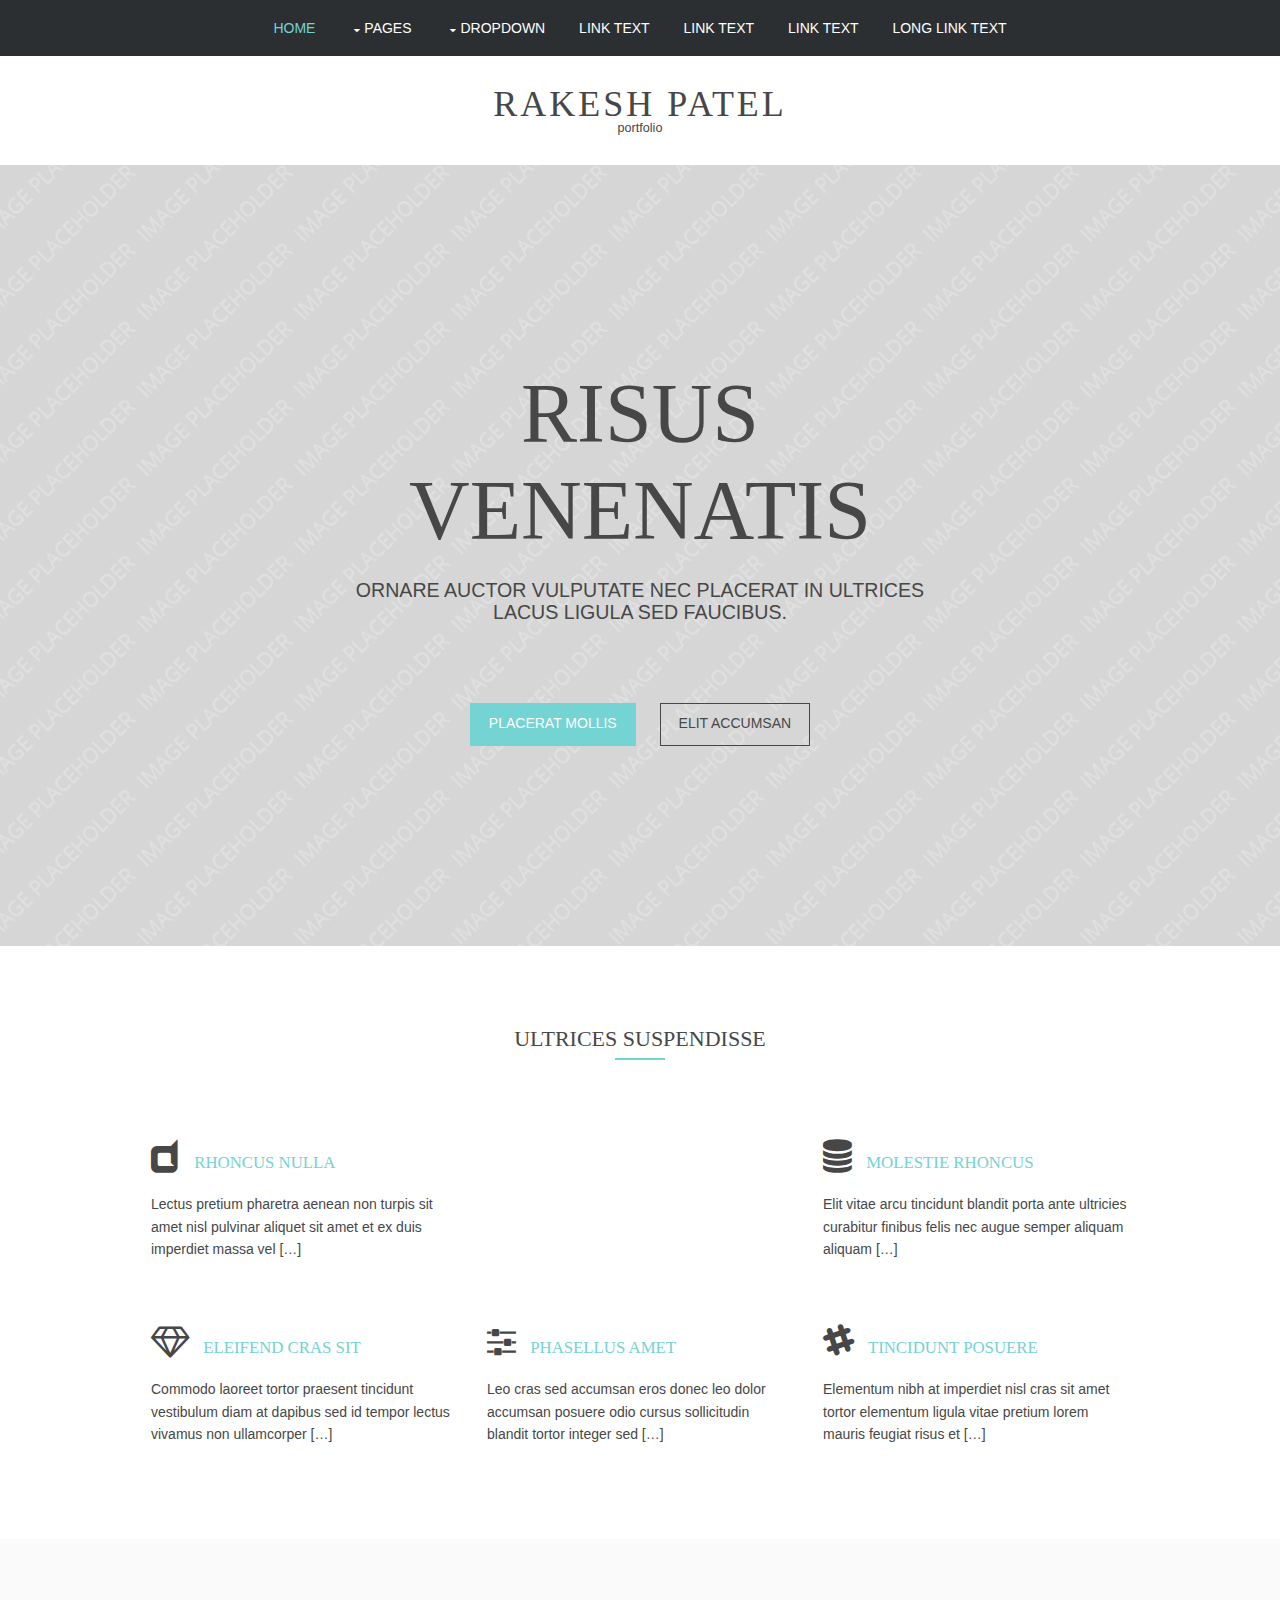
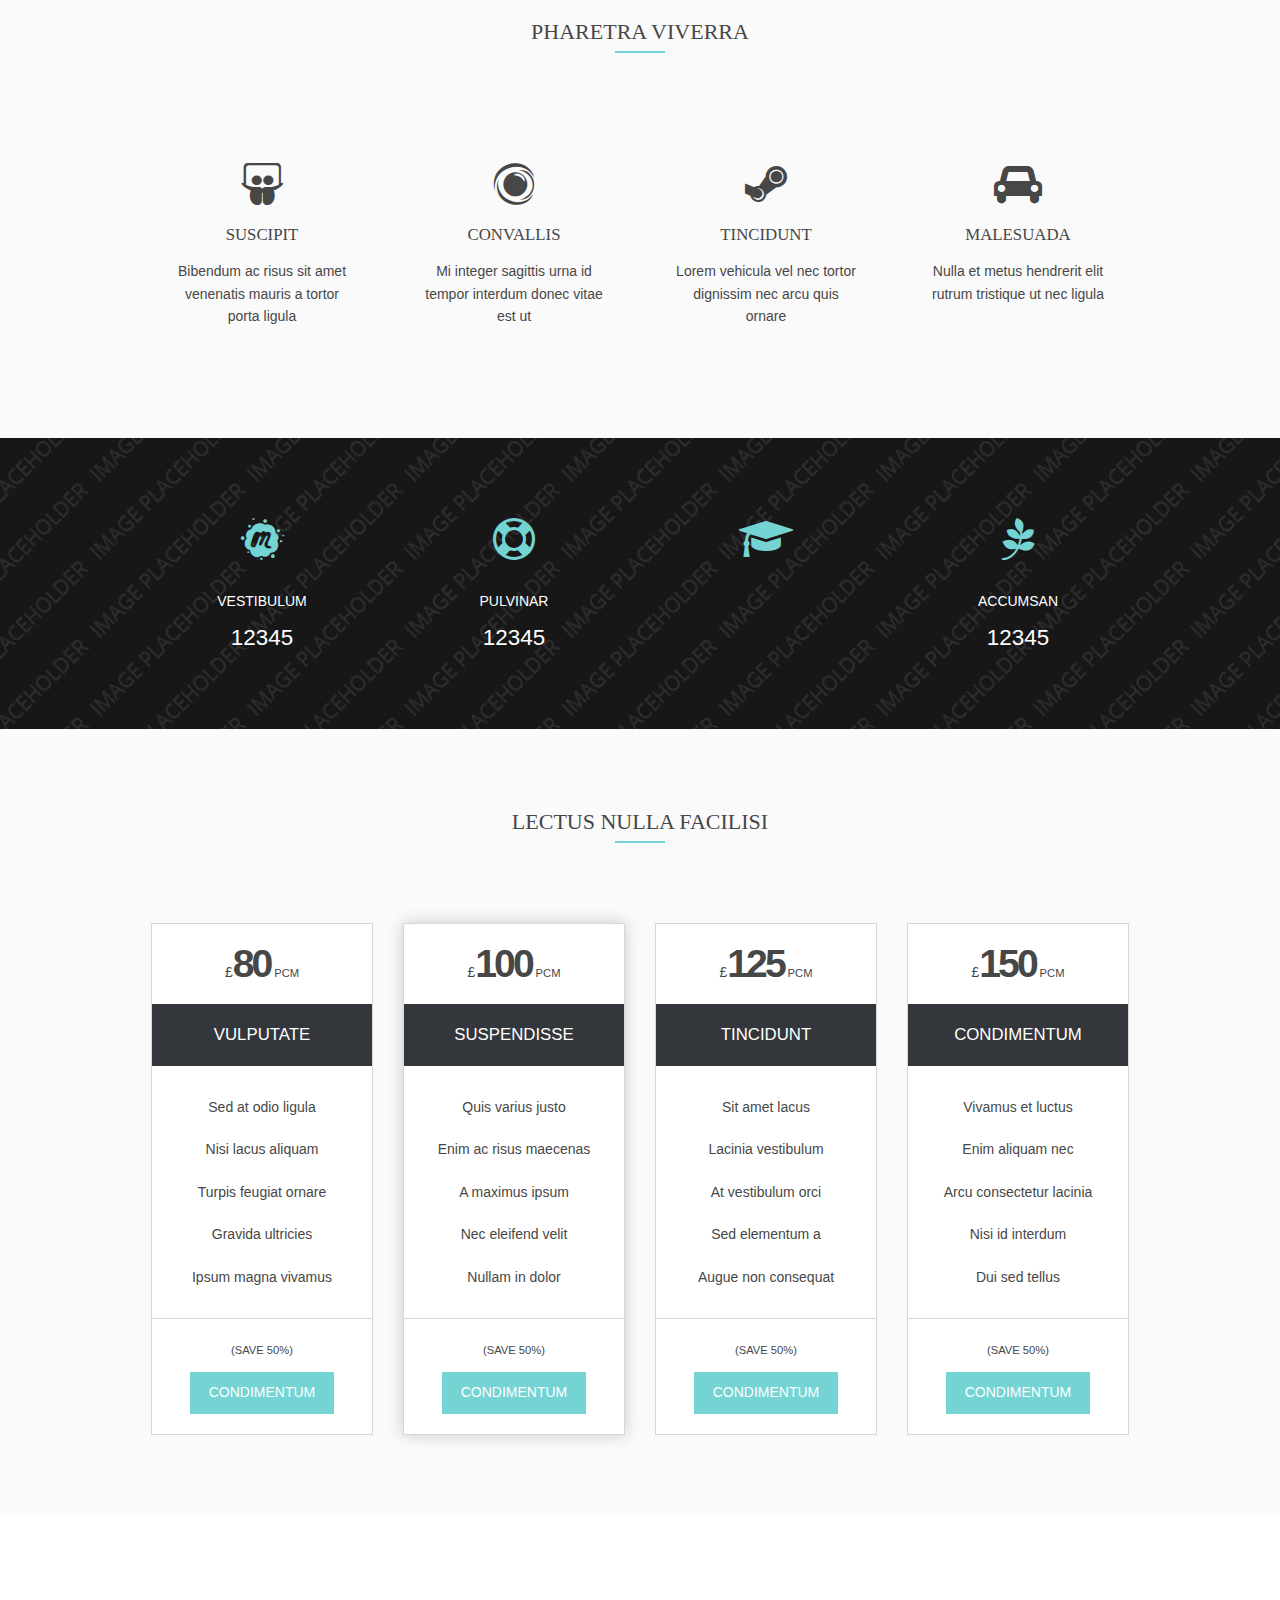
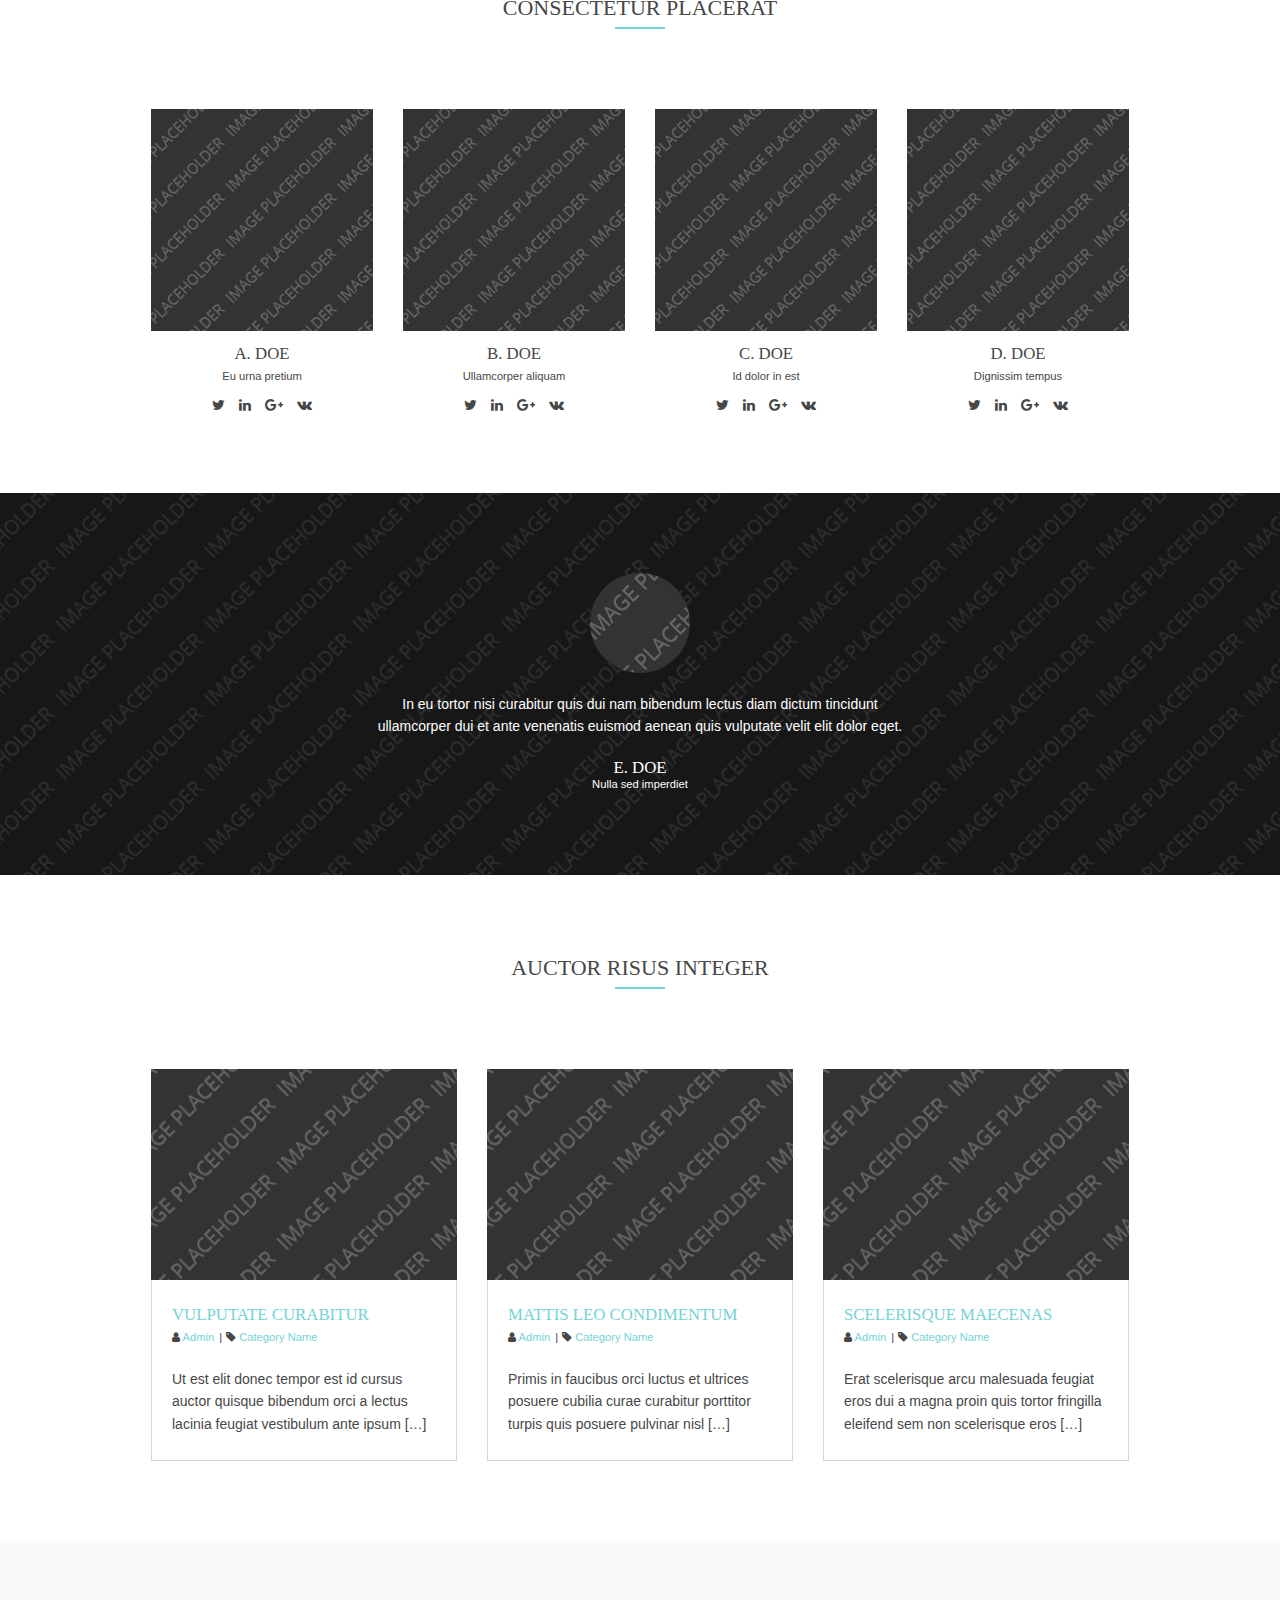
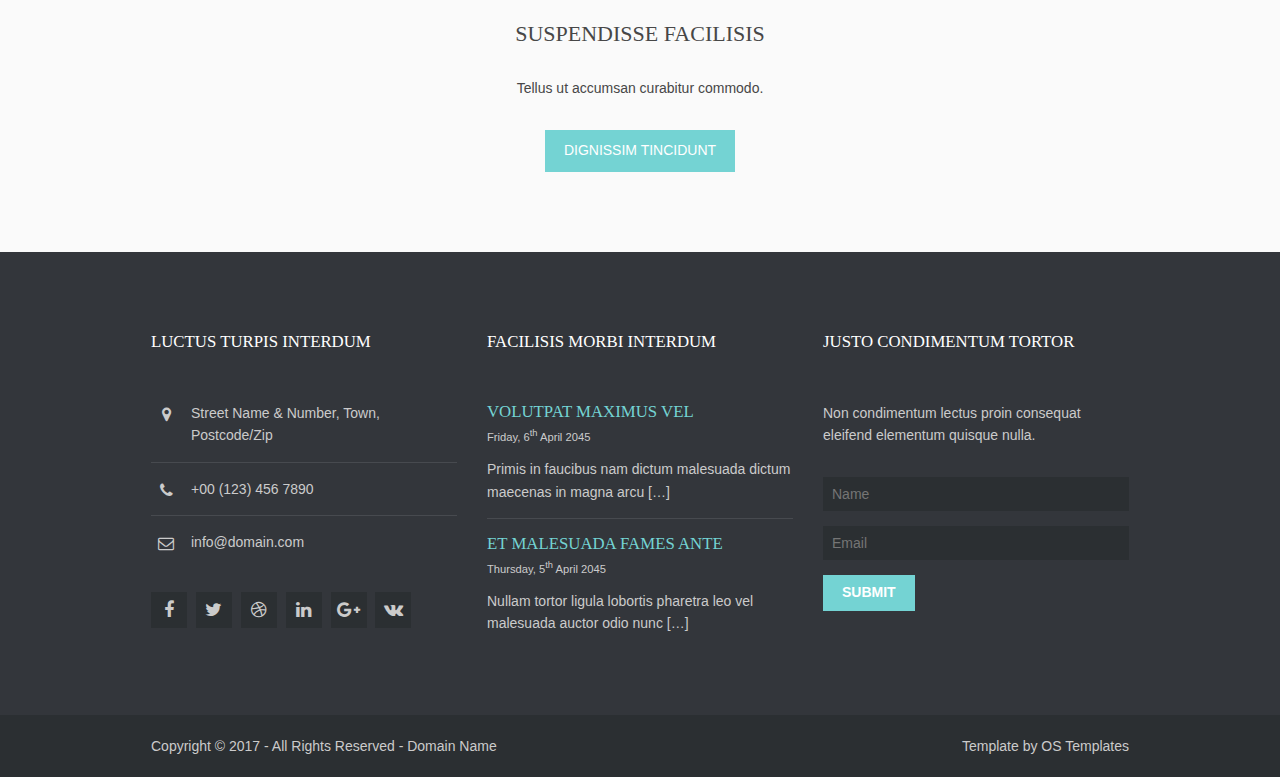
==== commit ad76e1fa: "Update index.html" ====
--- a/index.html
+++ b/index.html
@@ -59,8 +59,8 @@
 <div class="wrapper row1">
   <header id="header" class="hoc clear"> 
     <!-- ################################################################################################ -->
-    <h1><a href="index.html">Jovaphile</a></h1>
-    <p>Quisque faucibus dui</p>
+    <h1><a href="index.html">Rakesh Patel</a></h1>
+    <p>Portfolio</p>
     <!-- ################################################################################################ -->
   </header>
 </div>
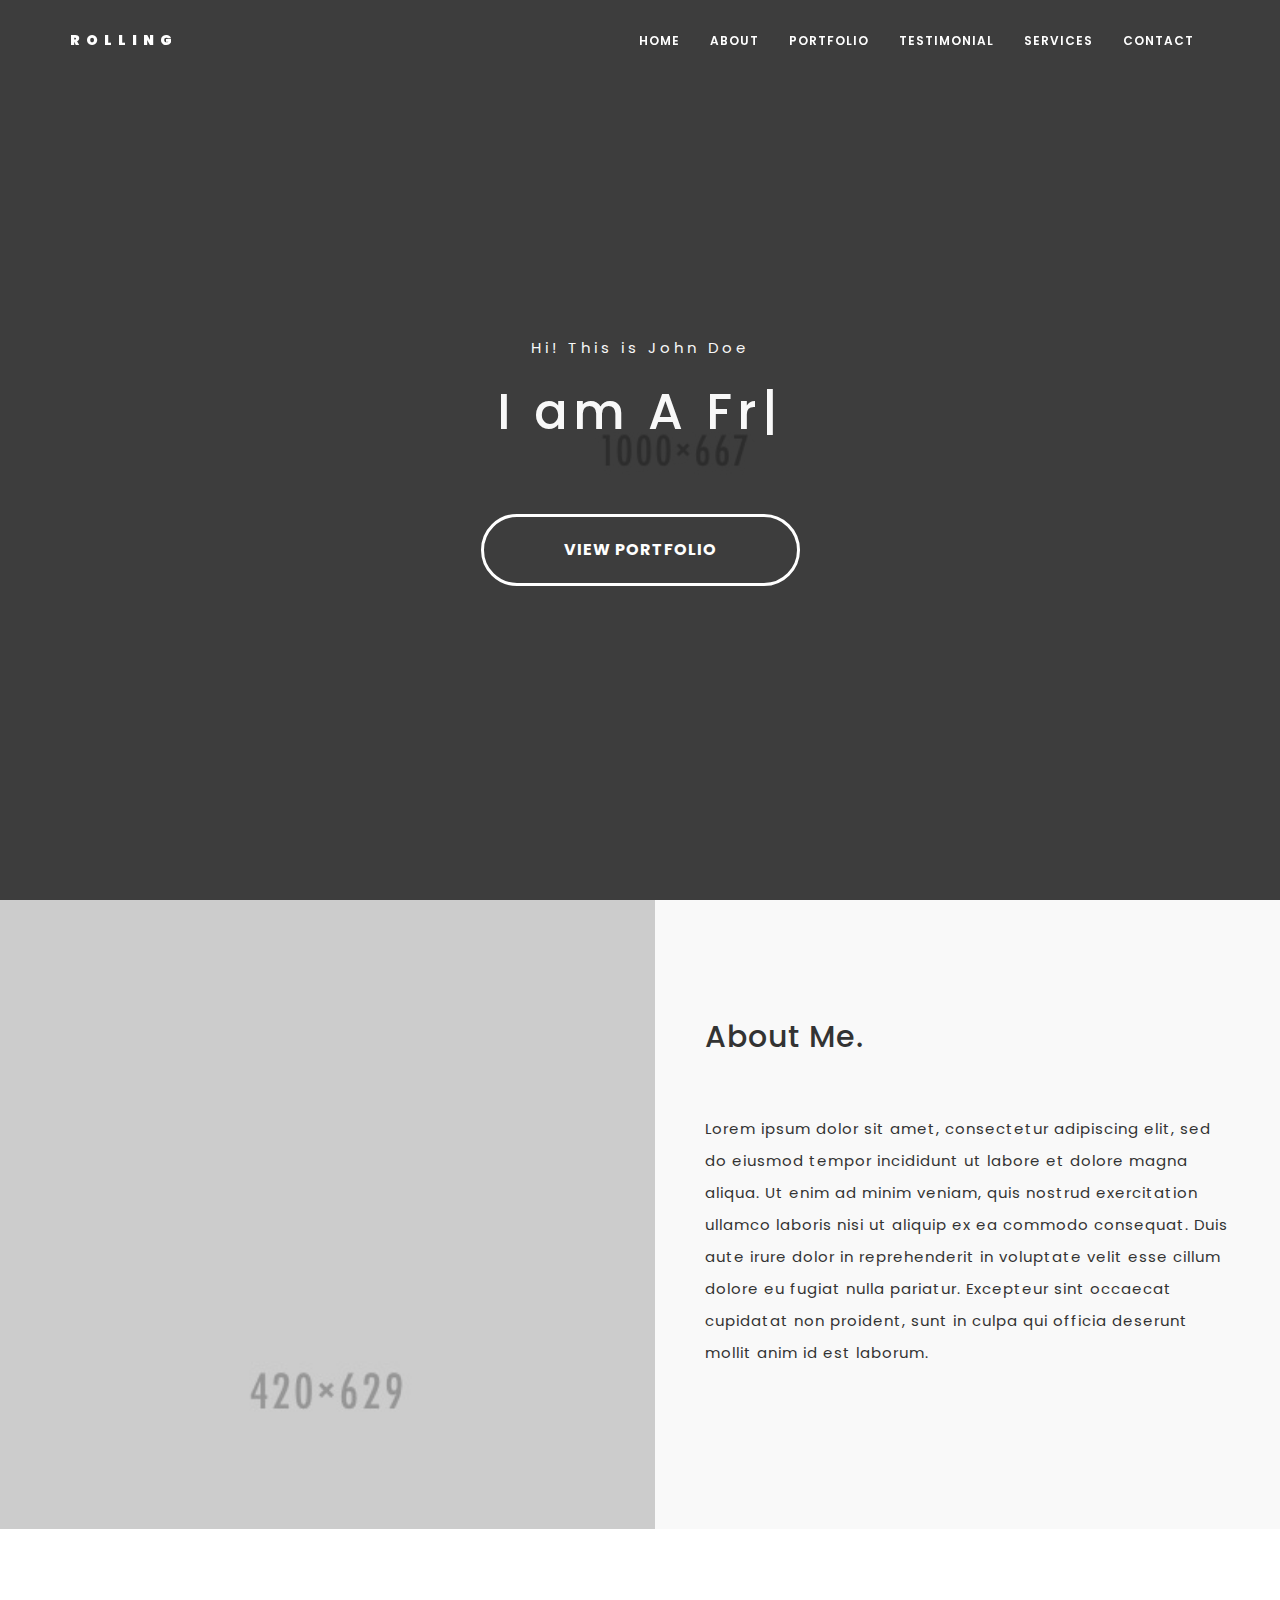
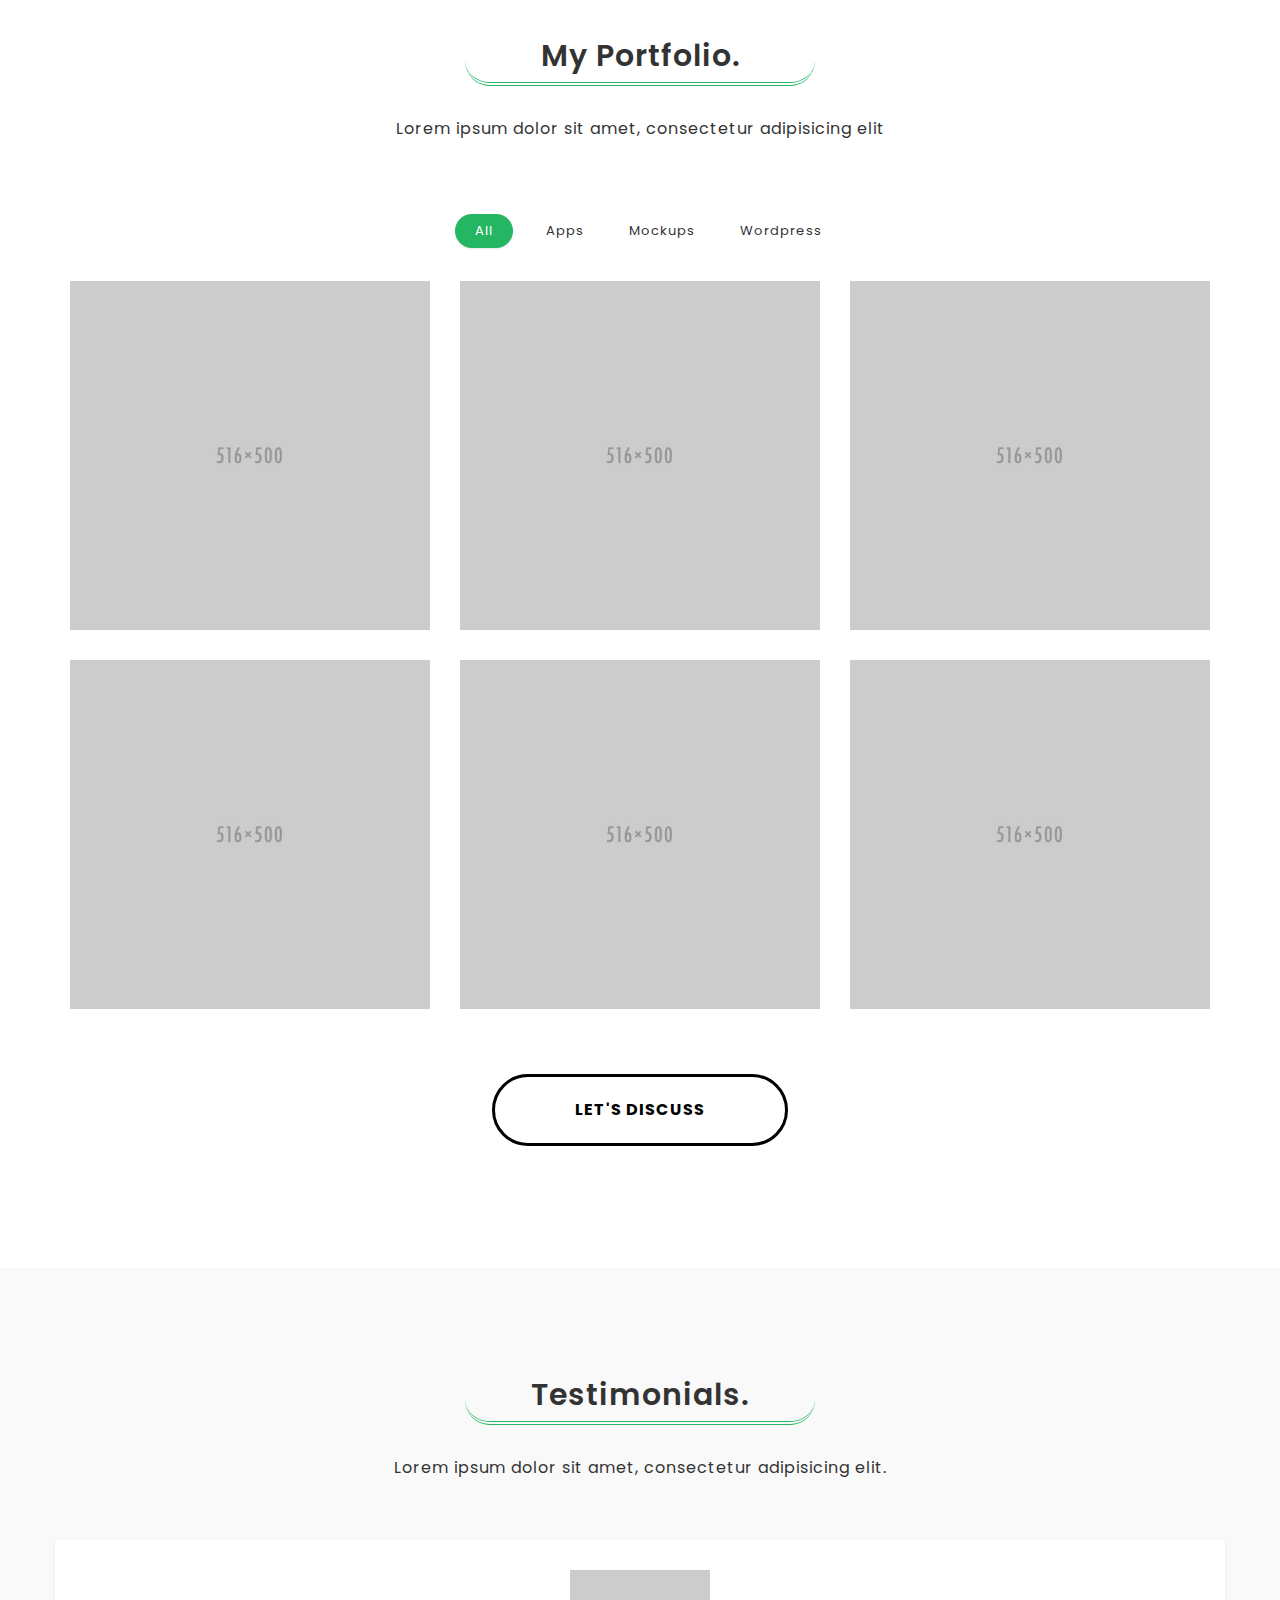
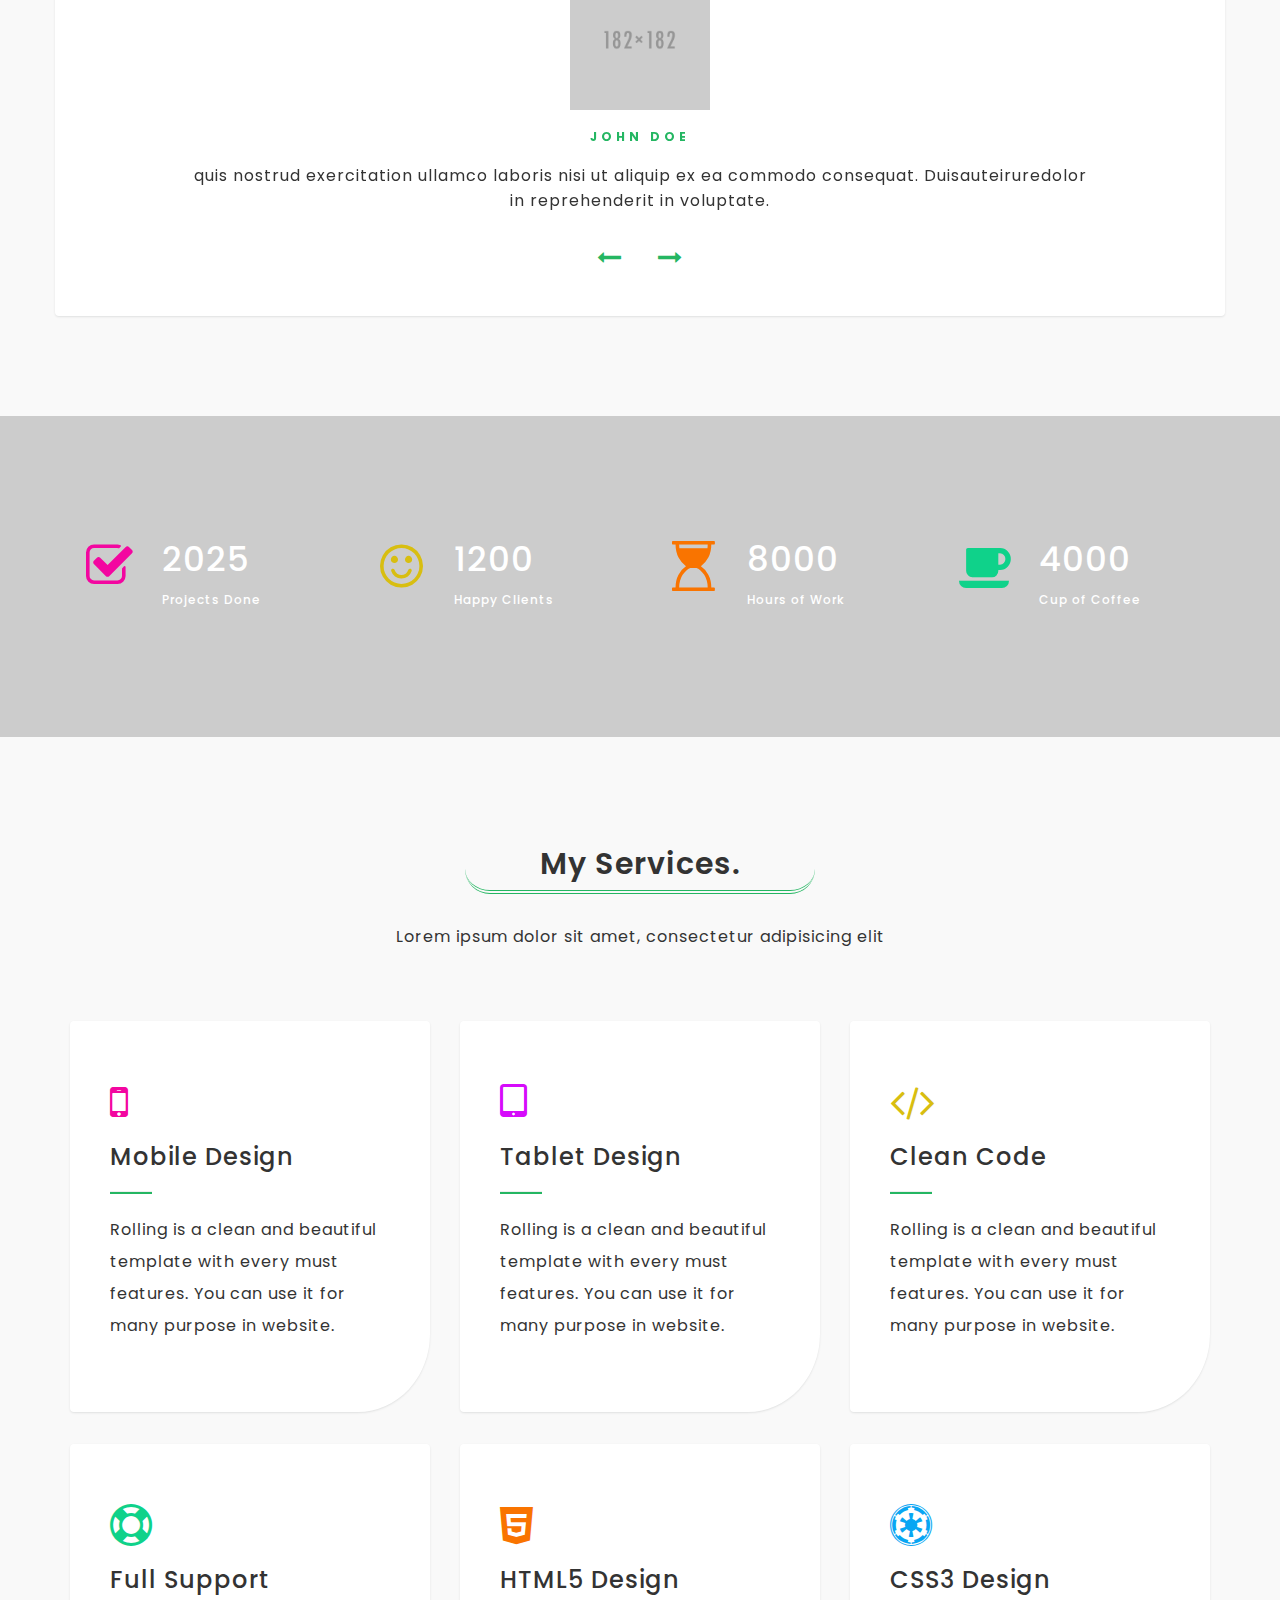
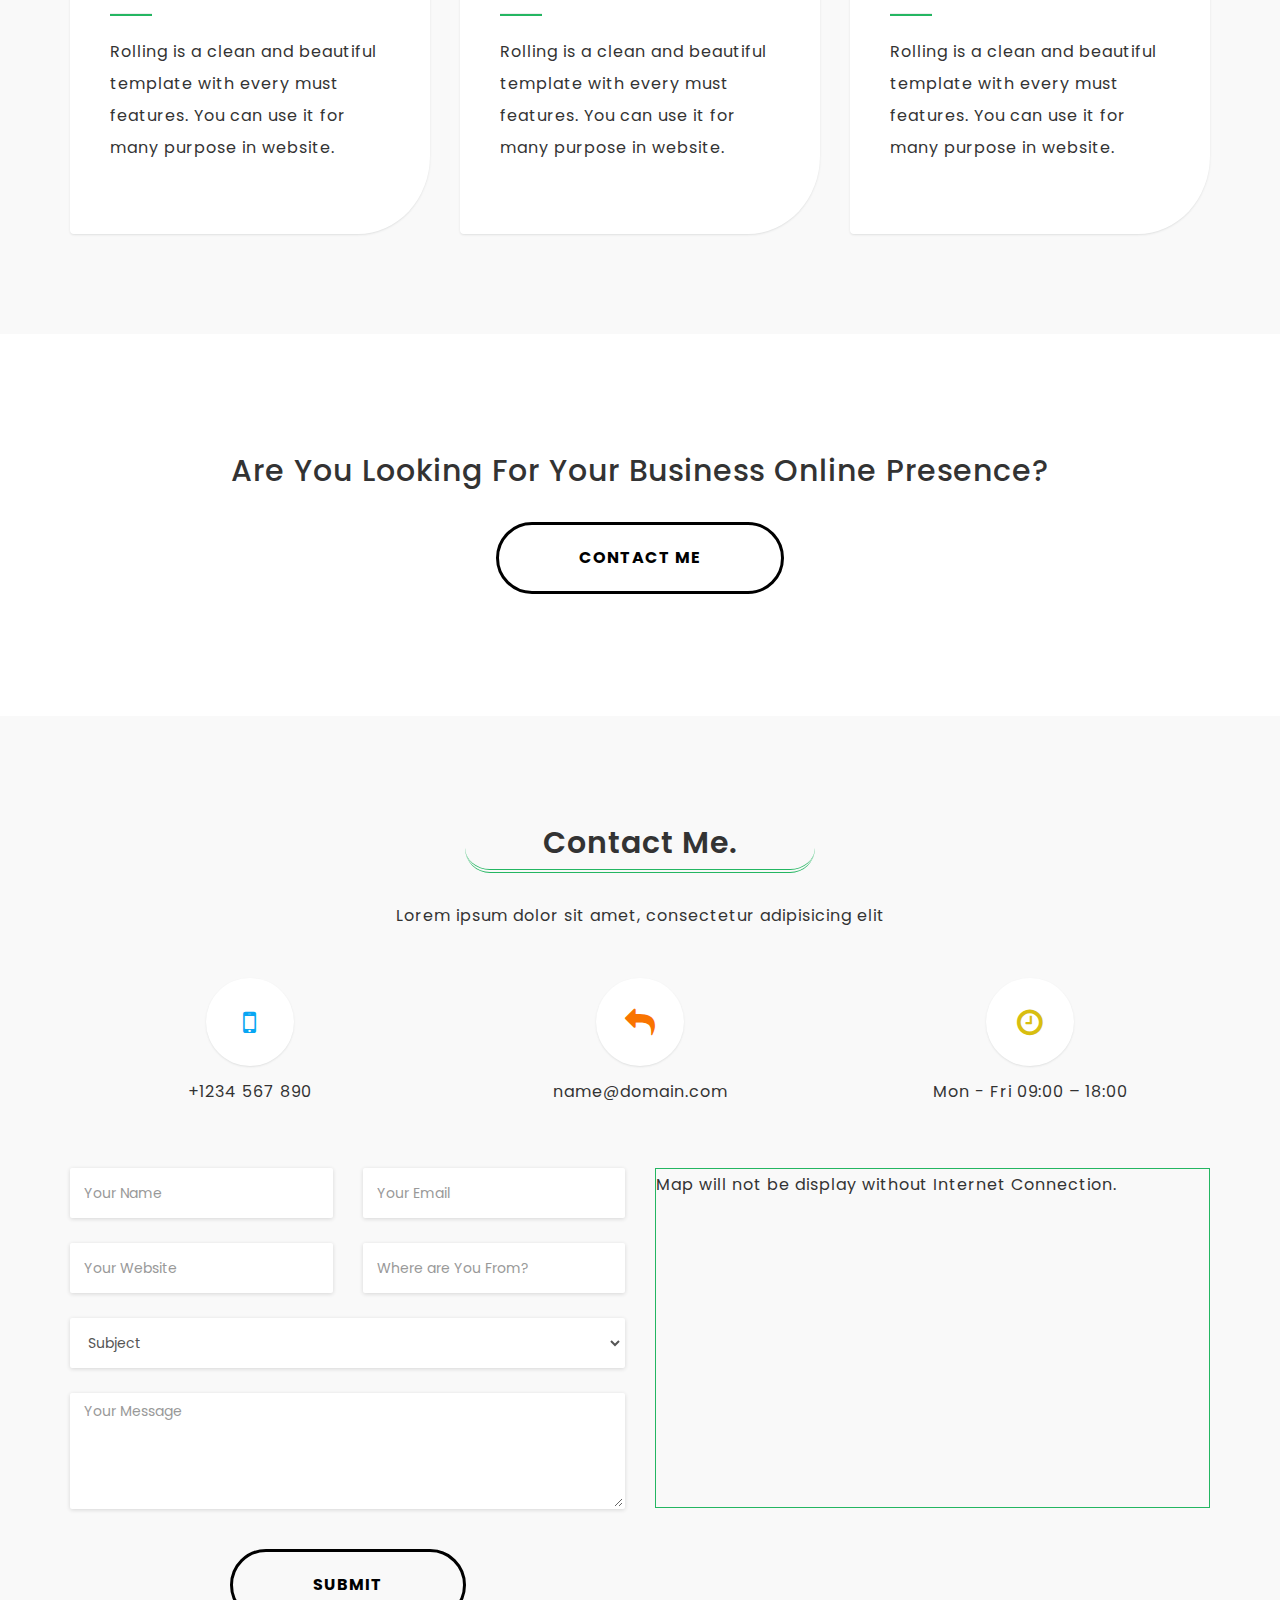
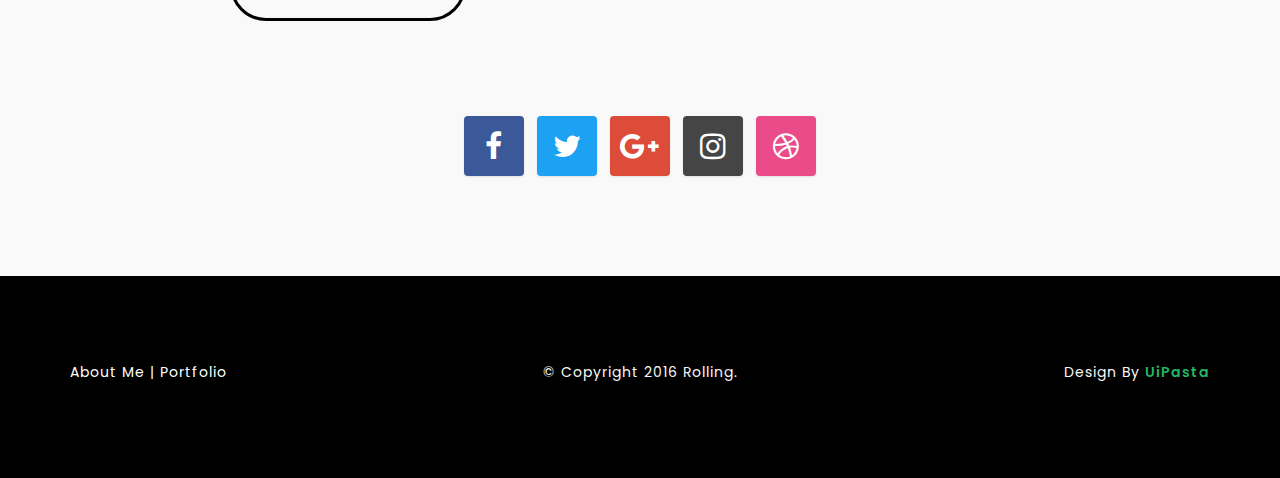
==== commit 193267b4: "Add files via upload" ====
--- a/index.html
+++ b/index.html
@@ -1,503 +1,598 @@
-<!DOCTYPE html>
-<!--
-Template Name: Jovaphile
-Author: <a href="http://www.os-templates.com/">OS Templates</a>
-Author URI: http://www.os-templates.com/
-Licence: Free to use under our free template licence terms
-Licence URI: http://www.os-templates.com/template-terms
--->
-<html lang="">
-<!-- To declare your language - read more here: https://www.w3.org/International/questions/qa-html-language-declarations -->
-<head>
-<title>Rakesh Patel</title>
-<meta charset="utf-8">
-<meta name="viewport" content="width=device-width, initial-scale=1.0, maximum-scale=1.0, user-scalable=no">
-<link href="layout/styles/layout.css" rel="stylesheet" type="text/css" media="all">
-</head>
-<body id="top">
-<!-- ################################################################################################ -->
-<!-- ################################################################################################ -->
-<!-- ################################################################################################ -->
-<div class="wrapper row0">
-  <nav id="mainav" class="hoc clear"> 
-    <!-- ################################################################################################ -->
-    <ul class="clear">
-      <li class="active"><a href="index.html">Home</a></li>
-      <li><a class="drop" href="#">Pages</a>
-        <ul>
-          <li><a href="pages/gallery.html">Gallery</a></li>
-          <li><a href="pages/full-width.html">Full Width</a></li>
-          <li><a href="pages/sidebar-left.html">Sidebar Left</a></li>
-          <li><a href="pages/sidebar-right.html">Sidebar Right</a></li>
-          <li><a href="pages/basic-grid.html">Basic Grid</a></li>
-        </ul>
-      </li>
-      <li><a class="drop" href="#">Dropdown</a>
-        <ul>
-          <li><a href="#">Level 2</a></li>
-          <li><a class="drop" href="#">Level 2 + Drop</a>
-            <ul>
-              <li><a href="#">Level 3</a></li>
-              <li><a href="#">Level 3</a></li>
-              <li><a href="#">Level 3</a></li>
-            </ul>
-          </li>
-          <li><a href="#">Level 2</a></li>
-        </ul>
-      </li>
-      <li><a href="#">Link Text</a></li>
-      <li><a href="#">Link Text</a></li>
-      <li><a href="#">Link Text</a></li>
-      <li><a href="#">Long Link Text</a></li>
-    </ul>
-    <!-- ################################################################################################ -->
-  </nav>
-</div>
-<!-- ################################################################################################ -->
-<!-- ################################################################################################ -->
-<!-- ################################################################################################ -->
-<div class="wrapper row1">
-  <header id="header" class="hoc clear"> 
-    <!-- ################################################################################################ -->
-    <h1><a href="index.html">Rakesh Patel</a></h1>
-    <p>Portfolio</p>
-    <!-- ################################################################################################ -->
-  </header>
-</div>
-<!-- ################################################################################################ -->
-<!-- ################################################################################################ -->
-<!-- ################################################################################################ -->
-<div class="wrapper bgded overlay light" style="background-image:url('images/demo/backgrounds/01.png');">
-  <div id="pageintro" class="hoc clear"> 
-    <!-- ################################################################################################ -->
-    <article>
-      <h3 class="heading">Risus venenatis</h3>
-      <p>Ornare auctor vulputate nec placerat in ultrices lacus ligula sed faucibus.</p>
-      <footer>
-        <ul class="nospace inline pushright">
-          <li><a class="btn" href="#">Placerat mollis</a></li>
-          <li><a class="btn inverse" href="#">Elit accumsan</a></li>
-        </ul>
-      </footer>
-    </article>
-    <!-- ################################################################################################ -->
-  </div>
-</div>
-<!-- ################################################################################################ -->
-<!-- ################################################################################################ -->
-<!-- ################################################################################################ -->
-<div class="wrapper row3">
-  <main class="hoc container clear"> 
-    <!-- main body -->
-    <!-- ################################################################################################ -->
-    <div class="sectiontitle">
-      <h6 class="heading">Ultrices suspendisse</h6>
-    </div>
-    <ul class="nospace group">
-      <li class="one_third first btmspace-50">
-        <article>
-          <h6 class="heading font-x1"><i class="fa fa-2x fa-dashcube"></i> <a href="#">Rhoncus nulla</a></h6>
-          <p>Lectus pretium pharetra aenean non turpis sit amet nisl pulvinar aliquet sit amet et ex duis imperdiet massa vel [&hellip;]</p>
-        </article>
-      </li>
-      <li class="one_third btmspace-50">
-        <article>
-        </article>
-      </li>
-      <li class="one_third btmspace-50">
-        <article>
-          <h6 class="heading font-x1"><i class="fa fa-2x fa-database"></i> <a href="#">Molestie rhoncus</a></h6>
-          <p>Elit vitae arcu tincidunt blandit porta ante ultricies curabitur finibus felis nec augue semper aliquam aliquam [&hellip;]</p>
-        </article>
-      </li>
-      <li class="one_third first">
-        <article>
-          <h6 class="heading font-x1"><i class="fa fa-2x fa-diamond"></i> <a href="#">Eleifend cras sit</a></h6>
-          <p>Commodo laoreet tortor praesent tincidunt vestibulum diam at dapibus sed id tempor lectus vivamus non ullamcorper [&hellip;]</p>
-        </article>
-      </li>
-      <li class="one_third">
-        <article>
-          <h6 class="heading font-x1"><i class="fa fa-2x fa-sliders"></i> <a href="#">Phasellus amet</a></h6>
-          <p>Leo cras sed accumsan eros donec leo dolor accumsan posuere odio cursus sollicitudin blandit tortor integer sed [&hellip;]</p>
-        </article>
-      </li>
-      <li class="one_third">
-        <article>
-          <h6 class="heading font-x1"><i class="fa fa-2x fa-slack"></i> <a href="#">Tincidunt posuere</a></h6>
-          <p>Elementum nibh at imperdiet nisl cras sit amet tortor elementum ligula vitae pretium lorem mauris feugiat risus et [&hellip;]</p>
-        </article>
-      </li>
-    </ul>
-    <!-- ################################################################################################ -->
-    <!-- / main body -->
-    <div class="clear"></div>
-  </main>
-</div>
-<!-- ################################################################################################ -->
-<!-- ################################################################################################ -->
-<!-- ################################################################################################ -->
-<div class="wrapper row2">
-  <section class="hoc container clear"> 
-    <!-- ################################################################################################ -->
-    <div class="sectiontitle">
-      <h6 class="heading">Pharetra viverra</h6>
-    </div>
-    <ul class="nospace group services">
-      <li class="one_quarter first">
-        <article><a href="#"><i class="fa fa-3x fa-slideshare"></i></a>
-          <h6 class="heading font-x1"><a href="#">Suscipit</a></h6>
-          <p>Bibendum ac risus sit amet venenatis mauris a tortor porta ligula</p>
-        </article>
-      </li>
-      <li class="one_quarter">
-        <article><a href="#"><i class="fa fa-3x fa-eercast"></i></a>
-          <h6 class="heading font-x1"><a href="#">Convallis</a></h6>
-          <p>Mi integer sagittis urna id tempor interdum donec vitae est ut</p>
-        </article>
-      </li>
-      <li class="one_quarter">
-        <article><a href="#"><i class="fa fa-3x fa-steam"></i></a>
-          <h6 class="heading font-x1"><a href="#">Tincidunt</a></h6>
-          <p>Lorem vehicula vel nec tortor dignissim nec arcu quis ornare</p>
-        </article>
-      </li>
-      <li class="one_quarter">
-        <article><a href="#"><i class="fa fa-3x fa-automobile"></i></a>
-          <h6 class="heading font-x1"><a href="#">Malesuada</a></h6>
-          <p>Nulla et metus hendrerit elit rutrum tristique ut nec ligula</p>
-        </article>
-      </li>
-    </ul>
-    <!-- ################################################################################################ -->
-  </section>
-</div>
-<!-- ################################################################################################ -->
-<!-- ################################################################################################ -->
-<!-- ################################################################################################ -->
-<div class="wrapper bgded overlay" style="background-image:url('images/demo/backgrounds/02.png');">
-  <div class="hoc container clear"> 
-    <!-- ################################################################################################ -->
-    <ul id="stats" class="nospace group">
-      <li class="one_quarter first"><a href="#"><i class="fa fa-3x fa-meetup"></i></a>
-        <p>Vestibulum</p>
-        <p>12345</p>
-      </li>
-      <li class="one_quarter"><a href="#"><i class="fa fa-3x fa-support"></i></a>
-        <p>Pulvinar</p>
-        <p>12345</p>
-      </li>
-      <li class="one_quarter"><a href="#"><i class="fa fa-3x fa-mortar-board"></i></a>
-       
-      </li>
-      <li class="one_quarter"><a href="#"><i class="fa fa-3x fa-pagelines"></i></a>
-        <p>Accumsan</p>
-        <p>12345</p>
-      </li>
-    </ul>
-    <!-- ################################################################################################ -->
-  </div>
-</div>
-<!-- ################################################################################################ -->
-<!-- ################################################################################################ -->
-<!-- ################################################################################################ -->
-<div class="wrapper row2">
-  <section class="hoc container clear"> 
-    <!-- ################################################################################################ -->
-    <div class="sectiontitle">
-      <h6 class="heading">Lectus nulla facilisi</h6>
-    </div>
-    <div class="group">
-      <figure class="one_quarter first">
-        <ul class="nospace pricelist">
-          <li>&pound;<strong>80</strong> <em>pcm</em></li>
-          <li>Vulputate</li>
-          <li>Sed at odio ligula</li>
-          <li>Nisi lacus aliquam</li>
-          <li>Turpis feugiat ornare</li>
-          <li>Gravida ultricies</li>
-          <li class="last">Ipsum magna vivamus</li>
-          <li>
-            <p>(Save 50%)</p>
-            <p><a class="btn" href="#">Condimentum</a></p>
-          </li>
-        </ul>
-      </figure>
-      <figure class="one_quarter">
-        <ul class="nospace pricelist bargain">
-          <li>&pound;<strong>100</strong> <em>pcm</em></li>
-          <li>Suspendisse</li>
-          <li>Quis varius justo</li>
-          <li>Enim ac risus maecenas</li>
-          <li>A maximus ipsum</li>
-          <li>Nec eleifend velit</li>
-          <li class="last">Nullam in dolor</li>
-          <li>
-            <p>(Save 50%)</p>
-            <p><a class="btn" href="#">Condimentum</a></p>
-          </li>
-        </ul>
-      </figure>
-      <figure class="one_quarter">
-        <ul class="nospace pricelist">
-          <li>&pound;<strong>125</strong> <em>pcm</em></li>
-          <li>Tincidunt</li>
-          <li>Sit amet lacus</li>
-          <li>Lacinia vestibulum</li>
-          <li>At vestibulum orci</li>
-          <li>Sed elementum a</li>
-          <li class="last">Augue non consequat</li>
-          <li>
-            <p>(Save 50%)</p>
-            <p><a class="btn" href="#">Condimentum</a></p>
-          </li>
-        </ul>
-      </figure>
-      <figure class="one_quarter">
-        <ul class="nospace pricelist">
-          <li>&pound;<strong>150</strong> <em>pcm</em></li>
-          <li>Condimentum</li>
-          <li>Vivamus et luctus</li>
-          <li>Enim aliquam nec</li>
-          <li>Arcu consectetur lacinia</li>
-          <li>Nisi id interdum</li>
-          <li class="last">Dui sed tellus</li>
-          <li>
-            <p>(Save 50%)</p>
-            <p><a class="btn" href="#">Condimentum</a></p>
-          </li>
-        </ul>
-      </figure>
-    </div>
-    <!-- ################################################################################################ -->
-  </section>
-</div>
-<!-- ################################################################################################ -->
-<!-- ################################################################################################ -->
-<!-- ################################################################################################ -->
-<div class="wrapper row3">
-  <section class="hoc container clear"> 
-    <!-- ################################################################################################ -->
-    <div class="sectiontitle">
-      <h6 class="heading">Consectetur placerat</h6>
-    </div>
-    <div class="group team">
-      <figure class="one_quarter first"><a class="imgover" href="#"><img src="images/demo/320x320.png" alt=""></a>
-        <figcaption>
-          <h6 class="heading">A. Doe</h6>
-          <em>Eu urna pretium</em>
-          <footer>
-            <ul class="faico clear">
-              <li><a class="faicon-twitter" href="#"><i class="fa fa-twitter"></i></a></li>
-              <li><a class="faicon-linkedin" href="#"><i class="fa fa-linkedin"></i></a></li>
-              <li><a class="faicon-google-plus" href="#"><i class="fa fa-google-plus"></i></a></li>
-              <li><a class="faicon-vk" href="#"><i class="fa fa-vk"></i></a></li>
-            </ul>
-          </footer>
-        </figcaption>
-      </figure>
-      <figure class="one_quarter"><a class="imgover" href="#"><img src="images/demo/320x320.png" alt=""></a>
-        <figcaption>
-          <h6 class="heading">B. Doe</h6>
-          <em>Ullamcorper aliquam</em>
-          <footer>
-            <ul class="faico clear">
-              <li><a class="faicon-twitter" href="#"><i class="fa fa-twitter"></i></a></li>
-              <li><a class="faicon-linkedin" href="#"><i class="fa fa-linkedin"></i></a></li>
-              <li><a class="faicon-google-plus" href="#"><i class="fa fa-google-plus"></i></a></li>
-              <li><a class="faicon-vk" href="#"><i class="fa fa-vk"></i></a></li>
-            </ul>
-          </footer>
-        </figcaption>
-      </figure>
-      <figure class="one_quarter"><a class="imgover" href="#"><img src="images/demo/320x320.png" alt=""></a>
-        <figcaption>
-          <h6 class="heading">C. Doe</h6>
-          <em>Id dolor in est</em>
-          <footer>
-            <ul class="faico clear">
-              <li><a class="faicon-twitter" href="#"><i class="fa fa-twitter"></i></a></li>
-              <li><a class="faicon-linkedin" href="#"><i class="fa fa-linkedin"></i></a></li>
-              <li><a class="faicon-google-plus" href="#"><i class="fa fa-google-plus"></i></a></li>
-              <li><a class="faicon-vk" href="#"><i class="fa fa-vk"></i></a></li>
-            </ul>
-          </footer>
-        </figcaption>
-      </figure>
-      <figure class="one_quarter"><a class="imgover" href="#"><img src="images/demo/320x320.png" alt=""></a>
-        <figcaption>
-          <h6 class="heading">D. Doe</h6>
-          <em>Dignissim tempus</em>
-          <footer>
-            <ul class="faico clear">
-              <li><a class="faicon-twitter" href="#"><i class="fa fa-twitter"></i></a></li>
-              <li><a class="faicon-linkedin" href="#"><i class="fa fa-linkedin"></i></a></li>
-              <li><a class="faicon-google-plus" href="#"><i class="fa fa-google-plus"></i></a></li>
-              <li><a class="faicon-vk" href="#"><i class="fa fa-vk"></i></a></li>
-            </ul>
-          </footer>
-        </figcaption>
-      </figure>
-    </div>
-    <!-- ################################################################################################ -->
-  </section>
-</div>
-<!-- ################################################################################################ -->
-<!-- ################################################################################################ -->
-<!-- ################################################################################################ -->
-<div class="wrapper bgded overlay" style="background-image:url('images/demo/backgrounds/03.png');">
-  <div class="hoc container testimonials clear"> 
-    <!-- ################################################################################################ -->
-    <article><img src="images/demo/100x100.png" alt="">
-      <blockquote>In eu tortor nisi curabitur quis dui nam bibendum lectus diam dictum tincidunt ullamcorper dui et ante venenatis euismod aenean quis vulputate velit elit dolor eget.</blockquote>
-      <h6 class="heading font-x1">E. Doe</h6>
-      <em>Nulla sed imperdiet</em></article>
-    <!-- ################################################################################################ -->
-  </div>
-</div>
-<!-- ################################################################################################ -->
-<!-- ################################################################################################ -->
-<!-- ################################################################################################ -->
-<div class="wrapper row3">
-  <div class="hoc container clear"> 
-    <!-- ################################################################################################ -->
-    <div class="sectiontitle">
-      <h6 class="heading">Auctor risus integer</h6>
-    </div>
-    <ul class="nospace group latest">
-      <li class="one_third first">
-        <article>
-          <figure><a class="imgover" href="#"><img src="images/demo/320x220.png" alt=""></a></figure>
-          <div class="txtwrap">
-            <h4 class="heading"><a href="#">Vulputate curabitur</a></h4>
-            <ul class="nospace meta">
-              <li><i class="fa fa-user"></i> <a href="#">Admin</a></li>
-              <li><i class="fa fa-tag"></i> <a href="#">Category Name</a></li>
-            </ul>
-            <p>Ut est elit donec tempor est id cursus auctor quisque bibendum orci a lectus lacinia feugiat vestibulum ante ipsum [&hellip;]</p>
-          </div>
-        </article>
-      </li>
-      <li class="one_third">
-        <article>
-          <figure><a class="imgover" href="#"><img src="images/demo/320x220.png" alt=""></a></figure>
-          <div class="txtwrap">
-            <h4 class="heading"><a href="#">Mattis leo condimentum</a></h4>
-            <ul class="nospace meta">
-              <li><i class="fa fa-user"></i> <a href="#">Admin</a></li>
-              <li><i class="fa fa-tag"></i> <a href="#">Category Name</a></li>
-            </ul>
-            <p>Primis in faucibus orci luctus et ultrices posuere cubilia curae curabitur porttitor turpis quis posuere pulvinar nisl [&hellip;]</p>
-          </div>
-        </article>
-      </li>
-      <li class="one_third">
-        <article>
-          <figure><a class="imgover" href="#"><img src="images/demo/320x220.png" alt=""></a></figure>
-          <div class="txtwrap">
-            <h4 class="heading"><a href="#">Scelerisque maecenas</a></h4>
-            <ul class="nospace meta">
-              <li><i class="fa fa-user"></i> <a href="#">Admin</a></li>
-              <li><i class="fa fa-tag"></i> <a href="#">Category Name</a></li>
-            </ul>
-            <p>Erat scelerisque arcu malesuada feugiat eros dui a magna proin quis tortor fringilla eleifend sem non scelerisque eros [&hellip;]</p>
-          </div>
-        </article>
-      </li>
-    </ul>
-    <!-- ################################################################################################ -->
-  </div>
-</div>
-<!-- ################################################################################################ -->
-<!-- ################################################################################################ -->
-<!-- ################################################################################################ -->
-<div class="wrapper row2">
-  <article class="hoc container cta clear"> 
-    <!-- ################################################################################################ -->
-    <h3 class="heading">Suspendisse facilisis</h3>
-    <p>Tellus ut accumsan curabitur commodo.</p>
-    <footer><a class="btn" href="#">Dignissim tincidunt</a></footer>
-    <!-- ################################################################################################ -->
-  </article>
-</div>
-<!-- ################################################################################################ -->
-<!-- ################################################################################################ -->
-<!-- ################################################################################################ -->
-<div class="wrapper row4">
-  <footer id="footer" class="hoc clear"> 
-    <!-- ################################################################################################ -->
-    <div class="one_third first">
-      <h6 class="heading">Luctus turpis interdum</h6>
-      <ul class="nospace btmspace-30 linklist contact">
-        <li><i class="fa fa-map-marker"></i>
-          <address>
-          Street Name &amp; Number, Town, Postcode/Zip
-          </address>
-        </li>
-        <li><i class="fa fa-phone"></i> +00 (123) 456 7890</li>
-        <li><i class="fa fa-envelope-o"></i> info@domain.com</li>
-      </ul>
-      <ul class="faico clear">
-        <li><a class="faicon-facebook" href="#"><i class="fa fa-facebook"></i></a></li>
-        <li><a class="faicon-twitter" href="#"><i class="fa fa-twitter"></i></a></li>
-        <li><a class="faicon-dribble" href="#"><i class="fa fa-dribbble"></i></a></li>
-        <li><a class="faicon-linkedin" href="#"><i class="fa fa-linkedin"></i></a></li>
-        <li><a class="faicon-google-plus" href="#"><i class="fa fa-google-plus"></i></a></li>
-        <li><a class="faicon-vk" href="#"><i class="fa fa-vk"></i></a></li>
-      </ul>
-    </div>
-    <div class="one_third">
-      <h6 class="heading">Facilisis morbi interdum</h6>
-      <ul class="nospace linklist">
-        <li>
-          <article>
-            <h2 class="nospace font-x1"><a href="#">volutpat maximus vel</a></h2>
-            <time class="font-xs block btmspace-10" datetime="2045-04-06">Friday, 6<sup>th</sup> April 2045</time>
-            <p class="nospace">Primis in faucibus nam dictum malesuada dictum maecenas in magna arcu [&hellip;]</p>
-          </article>
-        </li>
-        <li>
-          <article>
-            <h2 class="nospace font-x1"><a href="#">et malesuada fames ante</a></h2>
-            <time class="font-xs block btmspace-10" datetime="2045-04-05">Thursday, 5<sup>th</sup> April 2045</time>
-            <p class="nospace">Nullam tortor ligula lobortis pharetra leo vel malesuada auctor odio nunc [&hellip;]</p>
-          </article>
-        </li>
-      </ul>
-    </div>
-    <div class="one_third">
-      <h6 class="heading">Justo condimentum tortor</h6>
-      <p class="nospace btmspace-30">Non condimentum lectus proin consequat eleifend elementum quisque nulla.</p>
-      <form method="post" action="#">
-        <fieldset>
-          <legend>Newsletter:</legend>
-          <input class="btmspace-15" type="text" value="" placeholder="Name">
-          <input class="btmspace-15" type="text" value="" placeholder="Email">
-          <button type="submit" value="submit">Submit</button>
-        </fieldset>
-      </form>
-    </div>
-    <!-- ################################################################################################ -->
-  </footer>
-</div>
-<!-- ################################################################################################ -->
-<!-- ################################################################################################ -->
-<!-- ################################################################################################ -->
-<div class="wrapper row5">
-  <div id="copyright" class="hoc clear"> 
-    <!-- ################################################################################################ -->
-    <p class="fl_left">Copyright &copy; 2017 - All Rights Reserved - <a href="#">Domain Name</a></p>
-    <p class="fl_right">Template by <a target="_blank" href="http://www.os-templates.com/" title="Free Website Templates">OS Templates</a></p>
-    <!-- ################################################################################################ -->
-  </div>
-</div>
-<!-- ################################################################################################ -->
-<!-- ################################################################################################ -->
-<!-- ################################################################################################ -->
-<a id="backtotop" href="#top"><i class="fa fa-chevron-up"></i></a>
-<!-- JAVASCRIPTS -->
-<script src="layout/scripts/jquery.min.js"></script>
-<script src="layout/scripts/jquery.backtotop.js"></script>
-<script src="layout/scripts/jquery.mobilemenu.js"></script>
-</body>
-</html>
+<!DOCTYPE html>
+<html lang="en">
+
+  <head>
+    
+    <!-- Meta Tag -->
+    <meta charset="UTF-8">
+    <meta name="viewport" content="width=device-width, initial-scale=1.0">
+    <meta http-equiv="X-UA-Compatible" content="IE=edge">
+    
+    <!-- SEO -->
+    <meta name="description" content="150 words">
+    <meta name="author" content="uipasta">
+    <meta name="url" content="http://www.yourdomainname.com">
+    <meta name="copyright" content="company name">
+    <meta name="robots" content="index,follow">
+    
+    
+    <title>Rolling - Freelancer Portfolio Template</title>
+    
+    <!-- Favicon -->
+    <link rel="shortcut icon" href="images/favicon/favicon.ico">
+    <link rel="apple-touch-icon" sizes="144x144" type="image/x-icon" href="images/favicon/apple-touch-icon.png">
+    
+    <!-- All CSS Plugins -->
+    <link rel="stylesheet" type="text/css" href="css/plugin.css">
+    
+    <!-- Main CSS Stylesheet -->
+    <link rel="stylesheet" type="text/css" href="css/style.css">
+    
+    <!-- Google Web Fonts  -->
+    <link rel="stylesheet" href="https://fonts.googleapis.com/css?family=Poppins:400,300,500,600,700">
+    
+    
+    <!-- HTML5 shiv and Respond.js support IE8 or Older for HTML5 elements and media queries -->
+    <!--[if lt IE 9]>
+	   <script src="https://oss.maxcdn.com/html5shiv/3.7.3/html5shiv.min.js"></script>
+	   <script src="https://oss.maxcdn.com/respond/1.4.2/respond.min.js"></script>
+    <![endif]-->
+    
+
+ </head>
+
+  <body>
+    
+    
+	
+	<!-- Preloader Start -->
+    <div id="preloader">
+	  <div class="loader"></div>
+    </div>
+    <!-- Preloader End -->
+
+    
+    
+    <!-- Home & Menu Section Start -->
+    <header id="home" class="home-section">
+        
+        <div class="header-top-area">
+            <div class="container">
+                <div class="row">
+                
+                    <div class="col-sm-3">
+                        <div class="logo">
+                            <a href="index-2.html">Rolling</a>
+                        </div>
+                    </div>
+                    
+                    <div class="col-sm-9">
+                        <div class="navigation-menu">
+                            <div class="navbar">
+                                <div class="navbar-header">
+                                    <button type="button" class="navbar-toggle" data-toggle="collapse" data-target=".navbar-collapse">
+                                        <span class="sr-only">Toggle navigation</span>
+                                        <span class="icon-bar"></span>
+                                        <span class="icon-bar"></span>
+                                        <span class="icon-bar"></span>
+                                    </button>
+                                </div>
+                                <div class="navbar-collapse collapse">
+                                    <ul class="nav navbar-nav navbar-right">
+                                        <li class="active"><a class="smoth-scroll" href="#home">Home <div class="ripple-wrapper"></div></a>
+                                        </li>
+                                        <li><a class="smoth-scroll" href="#about">About</a>
+                                        </li>
+                                        <li><a class="smoth-scroll" href="#portfolio">Portfolio</a>
+                                        </li>
+                                        <li><a class="smoth-scroll" href="#testimonials">Testimonial</a>
+                                        </li>
+                                        <li><a class="smoth-scroll" href="#services">services</a>
+                                        </li>
+                                        <li><a class="smoth-scroll" href="#contact">Contact</a>
+                                        </li>
+                                    </ul>
+                                </div>
+                            </div>
+                        </div>
+                    </div>
+                </div>
+            </div>
+        </div>
+        
+        <div class="home-section-background" data-stellar-background-ratio="0.6">
+            <div class="display-table">
+                <div class="display-table-cell">
+                    <div class="container">
+                        <div class="row">
+                            <div class="col-md-12 text-center">
+                                <div class="header-text">
+                                    <p>Hi! This is John Doe</p>
+                                    <h2><span class="typing"></span></h2>
+                                    
+                                    <div class="margin-top-60">
+                          <a class="button button-style button-style-icon fa fa-long-arrow-right smoth-scroll" href="#portfolio">View Portfolio</a>
+                                  </div>
+                                
+                                </div>
+                            </div>
+                        </div>
+                    </div>
+                </div>
+            </div>
+        </div>
+        
+    </header>
+    <!-- Home & Menu Section End-->
+    
+    
+    
+    
+    <!-- About Start -->
+    <section id="about" class="about-section">
+         <div class="row">
+               
+              <div class="col-md-6 col-sm-12 col-xs-12">
+                <img class="img-responsive" src="images/bg/me.jpg" draggable="false" alt="">
+              </div>
+                
+              <div class="col-md-6 col-sm-12 col-xs-12">
+                <div class="about-me section-space-padding">
+                  
+                  <h2>About Me.</h2>
+                  
+                  <p>Lorem ipsum dolor sit amet, consectetur adipiscing elit, sed do eiusmod tempor incididunt ut labore et dolore magna aliqua. Ut enim ad minim veniam, quis nostrud exercitation ullamco laboris nisi ut aliquip ex ea commodo consequat. Duis aute irure dolor in reprehenderit in voluptate velit esse cillum dolore eu fugiat nulla pariatur. Excepteur sint occaecat cupidatat non proident, sunt in culpa qui officia deserunt mollit anim id est laborum.</p>
+                 </div>
+             
+              </div>
+                
+          </div>
+       </section>
+       <!-- About End -->
+
+    
+    <!-- Portfolio Start -->
+    <section id="portfolio" class="portfolio section-space-padding">
+        <div class="container">
+            <div class="row">
+                <div class="col-sm-12">
+                    <div class="section-title">
+                        <h2>My Portfolio.</h2>
+                        <p>Lorem ipsum dolor sit amet, consectetur adipisicing elit</p>
+                    </div>
+                </div>
+            </div>
+            
+            <div class="row">
+                <ul class="portfolio">
+                    <li class="filter" data-filter="all">all</li>
+                    <li class="filter" data-filter=".apps">apps</li>
+                    <li class="filter" data-filter=".mockups">mockups</li>
+                    <li class="filter" data-filter=".wordpress">wordpress</li>
+                </ul>
+            </div>
+            
+            <div class="portfolio-inner">
+                <div class="row">
+                
+                
+                    <div class="col-md-4 col-sm-6 col-xs-12 mix apps">
+                        <div class="item">
+                            <a href="images/portfolio/1.jpg" class="portfolio-popup" title="Project Title">
+                                <img src="images/portfolio/1.jpg" alt="">
+                            </a>
+                        </div>
+                    </div>
+                    
+                    <div class="col-md-4 col-sm-6 col-xs-12 mix mockups">
+                        <div class="item">
+                            <a href="images/portfolio/2.jpg" class="portfolio-popup" title="Project Title">
+                                <img src="images/portfolio/2.jpg" alt="">
+                            </a>
+                        </div>
+                    </div>
+                    
+                    <div class="col-md-4 col-sm-6 col-xs-12 mix apps">
+                        <div class="item">
+                            <a href="images/portfolio/3.jpg" class="portfolio-popup" title="Project Title">
+                                <img src="images/portfolio/3.jpg" alt="">
+                            </a>
+                        </div>
+                    </div>
+                    
+                    <div class="col-md-4 col-sm-6 col-xs-12 mix mockups wordpress">
+                        <div class="item">
+                            <a href="images/portfolio/4.jpg" class="portfolio-popup" title="Project Title">
+                                <img src="images/portfolio/4.jpg" alt="">
+                            </a>
+                        </div>
+                    </div>
+                    
+                    <div class="col-md-4 col-sm-6 col-xs-12 mix wordpress apps">
+                        <div class="item">
+                            <a href="images/portfolio/5.jpg" class="portfolio-popup" title="Project Title">
+                                <img src="images/portfolio/5.jpg" alt="">
+                            </a>
+                        </div>
+                    </div>
+                    
+                    <div class="col-md-4 col-sm-6 col-xs-12 mix apps mockups wordpress" title="Project Title">
+                        <div class="item">
+                            <a href="images/portfolio/6.jpg" class="portfolio-popup">
+                                <img src="images/portfolio/6.jpg" alt="">
+                            </a>
+                        </div>
+                    </div>
+                    
+                </div>
+            </div>
+        </div>
+        
+        <div class="text-center margin-top-50">
+          <a class="button button-style button-style-dark button-style-icon fa fa-long-arrow-right smoth-scroll" href="#contact">Let's Discuss</a>
+            </div>
+     
+     </section>
+    <!-- Portfolio End -->
+    
+    
+    
+     <!-- Testimonial Start -->
+     <section id="testimonials" class="testimonial-section section-space-padding">
+        <div class="container">
+            <div class="row">
+                <div class="col-sm-12">
+                    <div class="section-title">
+                        <h2>Testimonials.</h2>
+                        <p>Lorem ipsum dolor sit amet, consectetur adipisicing elit.</p>
+                    </div>
+                </div>
+            </div>
+            
+            <div class="row">
+                <div class="testimonial-carousel-list margin-top-20">
+                
+                    <div class="testimonial-word text-center">
+                    <img src="images/testimonial/1.png" class="img-responsive" alt="">
+                        <h2>John doe</h2>
+                        <p>quis nostrud exercitation ullamco laboris nisi ut aliquip ex ea commodo consequat. Duisauteiruredolor in reprehenderit in voluptate.</p>
+                    </div>
+                    
+                    <div class="testimonial-word text-center">
+                    <img src="images/testimonial/2.png" class="img-responsive" alt="">
+                        <h2>John doe</h2>
+                        <p>quis nostrud exercitation ullamco laboris nisi ut aliquip ex ea commodo consequat. Duisauteiruredolor in reprehenderit in voluptate.</p>
+                    </div>
+                    
+                    <div class="testimonial-word text-center">
+                    <img src="images/testimonial/3.png" class="img-responsive" alt="">
+                        <h2>John doe</h2>
+                        <p>quis nostrud exercitation ullamco laboris nisi ut aliquip ex ea commodo consequat. Duisauteiruredolor in reprehenderit in voluptate.</p>
+                    </div>
+                    
+                </div>
+            </div>
+        </div>
+    </section>
+    <!-- Testimonial End -->
+    
+    
+    
+      <!-- statistics -->
+      <section class="statistics-section section-space-padding bg-cover text-center" data-stellar-background-ratio="0.3">
+         <div class="container">     
+
+            <div class="row">
+             <div class="statistics-center">  <!-- This code will work at max-width: 767px -->
+
+           <div class="col-md-3 col-sm-6">
+            <div class="statistics">
+              <div class="statistics-icon"><i class="fa fa-check-square-o color-1"></i>
+              </div>
+              <div class="statistics-content">
+                <h5><span data-count="2025" class="statistics-count">2025</span></h5><span>Projects Done</span>
+              </div>
+            </div>
+          </div>
+          
+          <div class="col-md-3 col-sm-6">
+            <div class="statistics">
+              <div class="statistics-icon"><i class="fa fa-smile-o color-3"></i>
+              </div>
+              <div class="statistics-content">
+                <h5> <span data-count="1200" class="statistics-count">1200</span></h5><span>Happy Clients</span>
+              </div>
+            </div>
+          </div>
+          
+          <div class="col-md-3 col-sm-6">
+            <div class="statistics">
+              <div class="statistics-icon"><i class="fa fa-hourglass-start color-5"></i>
+              </div>
+              <div class="statistics-content">
+                <h5><span data-count="8000" class="statistics-count">8000</span></h5><span>Hours of Work</span>
+              </div>
+            </div>
+          </div>
+          
+          <div class="col-md-3 col-sm-6">
+            <div class="statistics">
+              <div class="statistics-icon"><i class="fa fa-coffee color-4"></i>
+              </div>
+              <div class="statistics-content">
+                <h5><span data-count="4000" class="statistics-count">4000</span></h5><span>Cup of Coffee</span>
+              </div>
+            </div>
+            </div>
+
+           </div>
+         </div>
+       </div>
+    </section>
+    <!-- statistics end -->
+
+    
+    
+    
+    <!-- Services Start -->
+    <section id="services" class="services-section section-space-padding">
+        <div class="container">
+           <div class="row">
+                <div class="col-sm-12">
+                    <div class="section-title">
+                        <h2>My Services.</h2>
+                        <p>Lorem ipsum dolor sit amet, consectetur adipisicing elit</p>
+                    </div>
+                </div>
+            </div>
+            
+            <div class="row">
+            
+            <div class="col-md-4 col-sm-6">
+				<div class="services-detail">
+					<i class="fa fa-mobile color-1"></i>
+					<h3>Mobile Design</h3>
+					<hr>
+					<p>Rolling is a clean and beautiful template with every must features. You can use it for many purpose in website.</p>
+				</div>
+			</div>
+
+			<div class="col-md-4 col-sm-6">
+				<div class="services-detail">
+					<i class="fa fa-tablet color-2"></i>
+					<h3>Tablet Design</h3>
+					<hr>
+					<p>Rolling is a clean and beautiful template with every must features. You can use it for many purpose in website.</p>
+				</div>
+			</div>
+
+			<div class="col-md-4 col-sm-6">
+				<div class="services-detail">
+					<i class="fa fa-code color-3"></i>
+					<h3>Clean Code</h3>
+					<hr>
+					<p>Rolling is a clean and beautiful template with every must features. You can use it for many purpose in website.</p>
+				</div>
+			</div>
+            
+            <div class="col-md-4 col-sm-6">
+				<div class="services-detail">
+					<i class="fa fa-support color-4"></i>
+					<h3>Full Support</h3>
+					<hr>
+					<p>Rolling is a clean and beautiful template with every must features. You can use it for many purpose in website.</p>
+				</div>
+			</div>
+
+			<div class="col-md-4 col-sm-6">
+				<div class="services-detail">
+					<i class="fa fa-html5 color-5"></i>
+					<h3>HTML5 Design</h3>
+					<hr>
+					<p>Rolling is a clean and beautiful template with every must features. You can use it for many purpose in website.</p>
+				</div>
+			</div>
+
+			<div class="col-md-4 col-sm-6">
+				<div class="services-detail">
+					<i class="fa fa-ge color-6"></i>
+					<h3>CSS3 Design</h3>
+					<hr>
+					<p>Rolling is a clean and beautiful template with every must features. You can use it for many purpose in website.</p>
+				</div>
+			</div>
+            
+            </div>
+        </div>
+    </section>
+    <!-- Services End -->
+    
+    
+    
+    <!-- Call to Action Start -->
+    <section class="call-to-action section-space-padding text-center">
+       <div class="container">
+         <div class="row">
+           <div class="col-md-12">   
+             
+             <h2>Are You Looking For Your Business Online Presence?</h2>
+             
+             <div class="text-center margin-top-20">
+          <a class="button button-style button-style-dark button-style-icon fa fa-long-arrow-right smoth-scroll" href="#contact">Contact Me</a>
+            </div>
+            
+            </div>    
+          </div>
+         </div>
+       </section>
+       <!-- Call to Action End -->
+       
+       
+       
+       
+    <!-- Contact Start -->
+    <section id="contact" class="contact-us section-space-padding">
+       <div class="container">
+          <div class="row">
+                <div class="col-sm-12">
+                    <div class="section-title">
+                        <h2>Contact Me.</h2>
+                        <p>Lorem ipsum dolor sit amet, consectetur adipisicing elit</p>
+                    </div>
+                </div>
+            </div>
+            
+            
+           <div class="text-center margin-top-10 margin-bottom-50">
+            <div class="row">
+            
+               <div class="col-md-4 col-sm-4">
+                <div class="contact-us-detail">  
+                 <i class="fa fa-mobile color-6"></i>
+                  <p><a href="tel:+1234567890">+1234 567 890</a></p>
+                 </div>
+                </div>
+               
+               <div class="col-md-4 col-sm-4">
+                <div class="contact-us-detail">
+                 <i class="fa fa-mail-reply color-5"></i>
+                  <p><a href="mailto:name@domain.com">name@domain.com</a></p>
+                 </div>
+                </div>
+                 
+               <div class="col-md-4 col-sm-4">
+                <div class="contact-us-detail">
+                 <i class="fa fa-clock-o color-3"></i>
+                  <p>Mon - Fri 09:00 – 18:00</p>
+                 </div>
+                </div>
+              
+               </div>
+              </div>
+            
+         
+         <div class="row">
+           
+           <div class="col-md-6">   
+                 
+               <div class="row">
+                  <form>
+                    
+					  <div class="col-sm-6">
+						<div class="form-group">
+						  <input type="text" id="name" class="form-control" placeholder="Your Name">
+						 </div>
+                        </div>
+								
+                       <div class="col-sm-6">
+					    <div class="form-group">
+						 <input type="email" id="email" class="form-control" placeholder="Your Email">
+						 </div>
+                        </div>
+                        
+                        <div class="col-sm-6">
+						  <div class="form-group">
+							<input type="text" id="website" class="form-control" placeholder="Your Website">
+						   </div>
+                          </div>
+                          
+                        <div class="col-sm-6">
+						  <div class="form-group">
+							<input type="text" id="address" class="form-control" placeholder="Where are You From?">
+						   </div>
+                          </div>
+								
+                         <div class="col-sm-12">
+						  <select id="subject" class="form-group form-control">
+							<option value="" selected disabled>Subject</option>
+							<option>Website Design & Development</option>
+							<option>Wordpress Development</option>
+							<option>Search Engine Optimization</option>
+                            <option>Mobile Website</option>
+							<option>I Want to General Talk</option>
+                            <option>Other</option>
+						   </select>
+                          </div>
+								
+                       <div class="col-sm-12">
+					    <div class="textarea-message form-group">
+					      <textarea id="message" class="textarea-message form-control" placeholder="Your Message" rows="5"></textarea>
+						  </div>
+                         </div>
+                   
+                   
+                    <div class="text-center">      
+		   <button type="submit" class="button button-style button-style-dark button-style-icon fa fa-long-arrow-right text-center">Submit</button>
+	                  </div>
+                       
+                  </form>
+                   
+				</div>
+               </div>
+            
+            
+            <div class="col-md-6">   
+              <div id="my-address" class="map space-set">
+              <p>Map will not be display without Internet Connection.</p>
+            </div>
+           </div>
+           
+        
+        </div>
+       </div>
+       
+      <div class="margin-top-80"> 
+       <ul class="social-icon">
+         <li><a href="#" target="_blank" class="facebook"><i class="fa fa-facebook"></i></a></li>
+         <li><a href="#" target="_blank" class="twitter"><i class="fa fa-twitter"></i></a></li>
+         <li><a href="#" target="_blank" class="google-plus"><i class="fa fa-google-plus"></i></a></li>
+         <li><a href="#" target="_blank" class="instagram"><i class="fa fa-instagram"></i></a></li>
+         <li><a href="#" target="_blank" class="dribbble"><i class="fa fa-dribbble"></i></a></li>
+       </ul>
+      </div>
+       
+     </section>
+     <!-- Contact End -->
+       
+        
+        
+        
+    <!-- Footer Start -->
+    <footer class="footer-section">
+        <div class="container">
+            <div class="row">
+               
+      <div class="col-md-4 text-left">
+       <p><span><a href="#about" class="smoth-scroll">About Me</a></span> | <span><a href="#portfolio" class="smoth-scroll">Portfolio</a></span></p>
+          </div>
+               
+            <div class="col-md-4 text-center">
+               <p>© Copyright 2016 Rolling.</p>
+               </div>
+              
+             <div class="col-md-4 uipasta-credit text-right">
+                <p>Design By <a href="http://www.uipasta.com" target="_blank" title="UiPasta">UiPasta</a></p>
+                </div>
+                
+             </div>
+        </div>
+    </footer>
+    <!-- Footer End -->
+    
+    
+    <!-- Back to Top Start -->
+    <a href="#" class="scroll-to-top"><i class="fa fa-angle-up"></i></a>
+    <!-- Back to Top End -->
+    
+    
+    <!-- All Javascript Plugins  -->
+    <script type="text/javascript" src="js/jquery.min.js"></script>
+    <script type="text/javascript" src="js/plugin.js"></script>
+    <script type="text/javascript" src="http://maps.google.com/maps/api/js?key=AIzaSyC0HAKwKinpoFKNGUwRBgkrKhF-sIqFUNA"></script>
+    
+    <!-- Main Javascript File  -->
+    <script type="text/javascript" src="js/scripts.js"></script>
+  
+  
+  </body>
+ </html>--- a/css/plugin.css
+++ b/css/plugin.css
@@ -0,0 +1,708 @@
+/* Table Of Content 
+
+  1. Bootstrap
+  2. Magnific Popup
+  3. Owl Carousel
+  4. Font Awesome
+
+*/
+
+
+
+/*!
+ * Bootstrap v3.3.7 (http://getbootstrap.com)
+ * Copyright 2011-2016 Twitter, Inc.
+ * Licensed under MIT (https://github.com/twbs/bootstrap/blob/master/LICENSE)
+ *//*! normalize.css v3.0.3 | MIT License | github.com/necolas/normalize.css */html{font-family:sans-serif;-webkit-text-size-adjust:100%;-ms-text-size-adjust:100%}body{margin:0}article,aside,details,figcaption,figure,footer,header,hgroup,main,menu,nav,section,summary{display:block}audio,canvas,progress,video{display:inline-block;vertical-align:baseline}audio:not([controls]){display:none;height:0}[hidden],template{display:none}a{background-color:transparent}a:active,a:hover{outline:0}abbr[title]{border-bottom:1px dotted}b,strong{font-weight:700}dfn{font-style:italic}h1{margin:.67em 0;font-size:2em}mark{color:#000;background:#ff0}small{font-size:80%}sub,sup{position:relative;font-size:75%;line-height:0;vertical-align:baseline}sup{top:-.5em}sub{bottom:-.25em}img{border:0}svg:not(:root){overflow:hidden}figure{margin:1em 40px}hr{height:0;-webkit-box-sizing:content-box;-moz-box-sizing:content-box;box-sizing:content-box}pre{overflow:auto}code,kbd,pre,samp{font-family:monospace,monospace;font-size:1em}button,input,optgroup,select,textarea{margin:0;font:inherit;color:inherit}button{overflow:visible}button,select{text-transform:none}button,html input[type=button],input[type=reset],input[type=submit]{-webkit-appearance:button;cursor:pointer}button[disabled],html input[disabled]{cursor:default}button::-moz-focus-inner,input::-moz-focus-inner{padding:0;border:0}input{line-height:normal}input[type=checkbox],input[type=radio]{-webkit-box-sizing:border-box;-moz-box-sizing:border-box;box-sizing:border-box;padding:0}input[type=number]::-webkit-inner-spin-button,input[type=number]::-webkit-outer-spin-button{height:auto}input[type=search]{-webkit-box-sizing:content-box;-moz-box-sizing:content-box;box-sizing:content-box;-webkit-appearance:textfield}input[type=search]::-webkit-search-cancel-button,input[type=search]::-webkit-search-decoration{-webkit-appearance:none}fieldset{padding:.35em .625em .75em;margin:0 2px;border:1px solid silver}legend{padding:0;border:0}textarea{overflow:auto}optgroup{font-weight:700}table{border-spacing:0;border-collapse:collapse}td,th{padding:0}/*! Source: https://github.com/h5bp/html5-boilerplate/blob/master/src/css/main.css */@media print{*,:after,:before{color:#000!important;text-shadow:none!important;background:0 0!important;-webkit-box-shadow:none!important;box-shadow:none!important}a,a:visited{text-decoration:underline}a[href]:after{content:" (" attr(href) ")"}abbr[title]:after{content:" (" attr(title) ")"}a[href^="javascript:"]:after,a[href^="#"]:after{content:""}blockquote,pre{border:1px solid #999;page-break-inside:avoid}thead{display:table-header-group}img,tr{page-break-inside:avoid}img{max-width:100%!important}h2,h3,p{orphans:3;widows:3}h2,h3{page-break-after:avoid}.navbar{display:none}.btn>.caret,.dropup>.btn>.caret{border-top-color:#000!important}.label{border:1px solid #000}.table{border-collapse:collapse!important}.table td,.table th{background-color:#fff!important}.table-bordered td,.table-bordered th{border:1px solid #ddd!important}}@font-face{font-family:'Glyphicons Halflings';src:url(../fonts/glyphicons-halflings-regular.eot);src:url(../fonts/glyphicons-halflings-regular.eot?#iefix) format('embedded-opentype'),url(../fonts/glyphicons-halflings-regular.woff2) format('woff2'),url(../fonts/glyphicons-halflings-regular.woff) format('woff'),url(../fonts/glyphicons-halflings-regular.ttf) format('truetype'),url(../fonts/glyphicons-halflings-regular.svg#glyphicons_halflingsregular) format('svg')}.glyphicon{position:relative;top:1px;display:inline-block;font-family:'Glyphicons Halflings';font-style:normal;font-weight:400;line-height:1;-webkit-font-smoothing:antialiased;-moz-osx-font-smoothing:grayscale}.glyphicon-asterisk:before{content:"\002a"}.glyphicon-plus:before{content:"\002b"}.glyphicon-eur:before,.glyphicon-euro:before{content:"\20ac"}.glyphicon-minus:before{content:"\2212"}.glyphicon-cloud:before{content:"\2601"}.glyphicon-envelope:before{content:"\2709"}.glyphicon-pencil:before{content:"\270f"}.glyphicon-glass:before{content:"\e001"}.glyphicon-music:before{content:"\e002"}.glyphicon-search:before{content:"\e003"}.glyphicon-heart:before{content:"\e005"}.glyphicon-star:before{content:"\e006"}.glyphicon-star-empty:before{content:"\e007"}.glyphicon-user:before{content:"\e008"}.glyphicon-film:before{content:"\e009"}.glyphicon-th-large:before{content:"\e010"}.glyphicon-th:before{content:"\e011"}.glyphicon-th-list:before{content:"\e012"}.glyphicon-ok:before{content:"\e013"}.glyphicon-remove:before{content:"\e014"}.glyphicon-zoom-in:before{content:"\e015"}.glyphicon-zoom-out:before{content:"\e016"}.glyphicon-off:before{content:"\e017"}.glyphicon-signal:before{content:"\e018"}.glyphicon-cog:before{content:"\e019"}.glyphicon-trash:before{content:"\e020"}.glyphicon-home:before{content:"\e021"}.glyphicon-file:before{content:"\e022"}.glyphicon-time:before{content:"\e023"}.glyphicon-road:before{content:"\e024"}.glyphicon-download-alt:before{content:"\e025"}.glyphicon-download:before{content:"\e026"}.glyphicon-upload:before{content:"\e027"}.glyphicon-inbox:before{content:"\e028"}.glyphicon-play-circle:before{content:"\e029"}.glyphicon-repeat:before{content:"\e030"}.glyphicon-refresh:before{content:"\e031"}.glyphicon-list-alt:before{content:"\e032"}.glyphicon-lock:before{content:"\e033"}.glyphicon-flag:before{content:"\e034"}.glyphicon-headphones:before{content:"\e035"}.glyphicon-volume-off:before{content:"\e036"}.glyphicon-volume-down:before{content:"\e037"}.glyphicon-volume-up:before{content:"\e038"}.glyphicon-qrcode:before{content:"\e039"}.glyphicon-barcode:before{content:"\e040"}.glyphicon-tag:before{content:"\e041"}.glyphicon-tags:before{content:"\e042"}.glyphicon-book:before{content:"\e043"}.glyphicon-bookmark:before{content:"\e044"}.glyphicon-print:before{content:"\e045"}.glyphicon-camera:before{content:"\e046"}.glyphicon-font:before{content:"\e047"}.glyphicon-bold:before{content:"\e048"}.glyphicon-italic:before{content:"\e049"}.glyphicon-text-height:before{content:"\e050"}.glyphicon-text-width:before{content:"\e051"}.glyphicon-align-left:before{content:"\e052"}.glyphicon-align-center:before{content:"\e053"}.glyphicon-align-right:before{content:"\e054"}.glyphicon-align-justify:before{content:"\e055"}.glyphicon-list:before{content:"\e056"}.glyphicon-indent-left:before{content:"\e057"}.glyphicon-indent-right:before{content:"\e058"}.glyphicon-facetime-video:before{content:"\e059"}.glyphicon-picture:before{content:"\e060"}.glyphicon-map-marker:before{content:"\e062"}.glyphicon-adjust:before{content:"\e063"}.glyphicon-tint:before{content:"\e064"}.glyphicon-edit:before{content:"\e065"}.glyphicon-share:before{content:"\e066"}.glyphicon-check:before{content:"\e067"}.glyphicon-move:before{content:"\e068"}.glyphicon-step-backward:before{content:"\e069"}.glyphicon-fast-backward:before{content:"\e070"}.glyphicon-backward:before{content:"\e071"}.glyphicon-play:before{content:"\e072"}.glyphicon-pause:before{content:"\e073"}.glyphicon-stop:before{content:"\e074"}.glyphicon-forward:before{content:"\e075"}.glyphicon-fast-forward:before{content:"\e076"}.glyphicon-step-forward:before{content:"\e077"}.glyphicon-eject:before{content:"\e078"}.glyphicon-chevron-left:before{content:"\e079"}.glyphicon-chevron-right:before{content:"\e080"}.glyphicon-plus-sign:before{content:"\e081"}.glyphicon-minus-sign:before{content:"\e082"}.glyphicon-remove-sign:before{content:"\e083"}.glyphicon-ok-sign:before{content:"\e084"}.glyphicon-question-sign:before{content:"\e085"}.glyphicon-info-sign:before{content:"\e086"}.glyphicon-screenshot:before{content:"\e087"}.glyphicon-remove-circle:before{content:"\e088"}.glyphicon-ok-circle:before{content:"\e089"}.glyphicon-ban-circle:before{content:"\e090"}.glyphicon-arrow-left:before{content:"\e091"}.glyphicon-arrow-right:before{content:"\e092"}.glyphicon-arrow-up:before{content:"\e093"}.glyphicon-arrow-down:before{content:"\e094"}.glyphicon-share-alt:before{content:"\e095"}.glyphicon-resize-full:before{content:"\e096"}.glyphicon-resize-small:before{content:"\e097"}.glyphicon-exclamation-sign:before{content:"\e101"}.glyphicon-gift:before{content:"\e102"}.glyphicon-leaf:before{content:"\e103"}.glyphicon-fire:before{content:"\e104"}.glyphicon-eye-open:before{content:"\e105"}.glyphicon-eye-close:before{content:"\e106"}.glyphicon-warning-sign:before{content:"\e107"}.glyphicon-plane:before{content:"\e108"}.glyphicon-calendar:before{content:"\e109"}.glyphicon-random:before{content:"\e110"}.glyphicon-comment:before{content:"\e111"}.glyphicon-magnet:before{content:"\e112"}.glyphicon-chevron-up:before{content:"\e113"}.glyphicon-chevron-down:before{content:"\e114"}.glyphicon-retweet:before{content:"\e115"}.glyphicon-shopping-cart:before{content:"\e116"}.glyphicon-folder-close:before{content:"\e117"}.glyphicon-folder-open:before{content:"\e118"}.glyphicon-resize-vertical:before{content:"\e119"}.glyphicon-resize-horizontal:before{content:"\e120"}.glyphicon-hdd:before{content:"\e121"}.glyphicon-bullhorn:before{content:"\e122"}.glyphicon-bell:before{content:"\e123"}.glyphicon-certificate:before{content:"\e124"}.glyphicon-thumbs-up:before{content:"\e125"}.glyphicon-thumbs-down:before{content:"\e126"}.glyphicon-hand-right:before{content:"\e127"}.glyphicon-hand-left:before{content:"\e128"}.glyphicon-hand-up:before{content:"\e129"}.glyphicon-hand-down:before{content:"\e130"}.glyphicon-circle-arrow-right:before{content:"\e131"}.glyphicon-circle-arrow-left:before{content:"\e132"}.glyphicon-circle-arrow-up:before{content:"\e133"}.glyphicon-circle-arrow-down:before{content:"\e134"}.glyphicon-globe:before{content:"\e135"}.glyphicon-wrench:before{content:"\e136"}.glyphicon-tasks:before{content:"\e137"}.glyphicon-filter:before{content:"\e138"}.glyphicon-briefcase:before{content:"\e139"}.glyphicon-fullscreen:before{content:"\e140"}.glyphicon-dashboard:before{content:"\e141"}.glyphicon-paperclip:before{content:"\e142"}.glyphicon-heart-empty:before{content:"\e143"}.glyphicon-link:before{content:"\e144"}.glyphicon-phone:before{content:"\e145"}.glyphicon-pushpin:before{content:"\e146"}.glyphicon-usd:before{content:"\e148"}.glyphicon-gbp:before{content:"\e149"}.glyphicon-sort:before{content:"\e150"}.glyphicon-sort-by-alphabet:before{content:"\e151"}.glyphicon-sort-by-alphabet-alt:before{content:"\e152"}.glyphicon-sort-by-order:before{content:"\e153"}.glyphicon-sort-by-order-alt:before{content:"\e154"}.glyphicon-sort-by-attributes:before{content:"\e155"}.glyphicon-sort-by-attributes-alt:before{content:"\e156"}.glyphicon-unchecked:before{content:"\e157"}.glyphicon-expand:before{content:"\e158"}.glyphicon-collapse-down:before{content:"\e159"}.glyphicon-collapse-up:before{content:"\e160"}.glyphicon-log-in:before{content:"\e161"}.glyphicon-flash:before{content:"\e162"}.glyphicon-log-out:before{content:"\e163"}.glyphicon-new-window:before{content:"\e164"}.glyphicon-record:before{content:"\e165"}.glyphicon-save:before{content:"\e166"}.glyphicon-open:before{content:"\e167"}.glyphicon-saved:before{content:"\e168"}.glyphicon-import:before{content:"\e169"}.glyphicon-export:before{content:"\e170"}.glyphicon-send:before{content:"\e171"}.glyphicon-floppy-disk:before{content:"\e172"}.glyphicon-floppy-saved:before{content:"\e173"}.glyphicon-floppy-remove:before{content:"\e174"}.glyphicon-floppy-save:before{content:"\e175"}.glyphicon-floppy-open:before{content:"\e176"}.glyphicon-credit-card:before{content:"\e177"}.glyphicon-transfer:before{content:"\e178"}.glyphicon-cutlery:before{content:"\e179"}.glyphicon-header:before{content:"\e180"}.glyphicon-compressed:before{content:"\e181"}.glyphicon-earphone:before{content:"\e182"}.glyphicon-phone-alt:before{content:"\e183"}.glyphicon-tower:before{content:"\e184"}.glyphicon-stats:before{content:"\e185"}.glyphicon-sd-video:before{content:"\e186"}.glyphicon-hd-video:before{content:"\e187"}.glyphicon-subtitles:before{content:"\e188"}.glyphicon-sound-stereo:before{content:"\e189"}.glyphicon-sound-dolby:before{content:"\e190"}.glyphicon-sound-5-1:before{content:"\e191"}.glyphicon-sound-6-1:before{content:"\e192"}.glyphicon-sound-7-1:before{content:"\e193"}.glyphicon-copyright-mark:before{content:"\e194"}.glyphicon-registration-mark:before{content:"\e195"}.glyphicon-cloud-download:before{content:"\e197"}.glyphicon-cloud-upload:before{content:"\e198"}.glyphicon-tree-conifer:before{content:"\e199"}.glyphicon-tree-deciduous:before{content:"\e200"}.glyphicon-cd:before{content:"\e201"}.glyphicon-save-file:before{content:"\e202"}.glyphicon-open-file:before{content:"\e203"}.glyphicon-level-up:before{content:"\e204"}.glyphicon-copy:before{content:"\e205"}.glyphicon-paste:before{content:"\e206"}.glyphicon-alert:before{content:"\e209"}.glyphicon-equalizer:before{content:"\e210"}.glyphicon-king:before{content:"\e211"}.glyphicon-queen:before{content:"\e212"}.glyphicon-pawn:before{content:"\e213"}.glyphicon-bishop:before{content:"\e214"}.glyphicon-knight:before{content:"\e215"}.glyphicon-baby-formula:before{content:"\e216"}.glyphicon-tent:before{content:"\26fa"}.glyphicon-blackboard:before{content:"\e218"}.glyphicon-bed:before{content:"\e219"}.glyphicon-apple:before{content:"\f8ff"}.glyphicon-erase:before{content:"\e221"}.glyphicon-hourglass:before{content:"\231b"}.glyphicon-lamp:before{content:"\e223"}.glyphicon-duplicate:before{content:"\e224"}.glyphicon-piggy-bank:before{content:"\e225"}.glyphicon-scissors:before{content:"\e226"}.glyphicon-bitcoin:before{content:"\e227"}.glyphicon-btc:before{content:"\e227"}.glyphicon-xbt:before{content:"\e227"}.glyphicon-yen:before{content:"\00a5"}.glyphicon-jpy:before{content:"\00a5"}.glyphicon-ruble:before{content:"\20bd"}.glyphicon-rub:before{content:"\20bd"}.glyphicon-scale:before{content:"\e230"}.glyphicon-ice-lolly:before{content:"\e231"}.glyphicon-ice-lolly-tasted:before{content:"\e232"}.glyphicon-education:before{content:"\e233"}.glyphicon-option-horizontal:before{content:"\e234"}.glyphicon-option-vertical:before{content:"\e235"}.glyphicon-menu-hamburger:before{content:"\e236"}.glyphicon-modal-window:before{content:"\e237"}.glyphicon-oil:before{content:"\e238"}.glyphicon-grain:before{content:"\e239"}.glyphicon-sunglasses:before{content:"\e240"}.glyphicon-text-size:before{content:"\e241"}.glyphicon-text-color:before{content:"\e242"}.glyphicon-text-background:before{content:"\e243"}.glyphicon-object-align-top:before{content:"\e244"}.glyphicon-object-align-bottom:before{content:"\e245"}.glyphicon-object-align-horizontal:before{content:"\e246"}.glyphicon-object-align-left:before{content:"\e247"}.glyphicon-object-align-vertical:before{content:"\e248"}.glyphicon-object-align-right:before{content:"\e249"}.glyphicon-triangle-right:before{content:"\e250"}.glyphicon-triangle-left:before{content:"\e251"}.glyphicon-triangle-bottom:before{content:"\e252"}.glyphicon-triangle-top:before{content:"\e253"}.glyphicon-console:before{content:"\e254"}.glyphicon-superscript:before{content:"\e255"}.glyphicon-subscript:before{content:"\e256"}.glyphicon-menu-left:before{content:"\e257"}.glyphicon-menu-right:before{content:"\e258"}.glyphicon-menu-down:before{content:"\e259"}.glyphicon-menu-up:before{content:"\e260"}*{-webkit-box-sizing:border-box;-moz-box-sizing:border-box;box-sizing:border-box}:after,:before{-webkit-box-sizing:border-box;-moz-box-sizing:border-box;box-sizing:border-box}html{font-size:10px;-webkit-tap-highlight-color:rgba(0,0,0,0)}body{font-family:"Helvetica Neue",Helvetica,Arial,sans-serif;font-size:14px;line-height:1.42857143;color:#333;background-color:#fff}button,input,select,textarea{font-family:inherit;font-size:inherit;line-height:inherit}a{color:#337ab7;text-decoration:none}a:focus,a:hover{color:#23527c;text-decoration:underline}a:focus{outline:5px auto -webkit-focus-ring-color;outline-offset:-2px}figure{margin:0}img{vertical-align:middle}.carousel-inner>.item>a>img,.carousel-inner>.item>img,.img-responsive,.thumbnail a>img,.thumbnail>img{display:block;max-width:100%;height:auto}.img-rounded{border-radius:6px}.img-thumbnail{display:inline-block;max-width:100%;height:auto;padding:4px;line-height:1.42857143;background-color:#fff;border:1px solid #ddd;border-radius:4px;-webkit-transition:all .2s ease-in-out;-o-transition:all .2s ease-in-out;transition:all .2s ease-in-out}.img-circle{border-radius:50%}hr{margin-top:20px;margin-bottom:20px;border:0;border-top:1px solid #eee}.sr-only{position:absolute;width:1px;height:1px;padding:0;margin:-1px;overflow:hidden;clip:rect(0,0,0,0);border:0}.sr-only-focusable:active,.sr-only-focusable:focus{position:static;width:auto;height:auto;margin:0;overflow:visible;clip:auto}[role=button]{cursor:pointer}.h1,.h2,.h3,.h4,.h5,.h6,h1,h2,h3,h4,h5,h6{font-family:inherit;font-weight:500;line-height:1.1;color:inherit}.h1 .small,.h1 small,.h2 .small,.h2 small,.h3 .small,.h3 small,.h4 .small,.h4 small,.h5 .small,.h5 small,.h6 .small,.h6 small,h1 .small,h1 small,h2 .small,h2 small,h3 .small,h3 small,h4 .small,h4 small,h5 .small,h5 small,h6 .small,h6 small{font-weight:400;line-height:1;color:#777}.h1,.h2,.h3,h1,h2,h3{margin-top:20px;margin-bottom:10px}.h1 .small,.h1 small,.h2 .small,.h2 small,.h3 .small,.h3 small,h1 .small,h1 small,h2 .small,h2 small,h3 .small,h3 small{font-size:65%}.h4,.h5,.h6,h4,h5,h6{margin-top:10px;margin-bottom:10px}.h4 .small,.h4 small,.h5 .small,.h5 small,.h6 .small,.h6 small,h4 .small,h4 small,h5 .small,h5 small,h6 .small,h6 small{font-size:75%}.h1,h1{font-size:36px}.h2,h2{font-size:30px}.h3,h3{font-size:24px}.h4,h4{font-size:18px}.h5,h5{font-size:14px}.h6,h6{font-size:12px}p{margin:0 0 10px}.lead{margin-bottom:20px;font-size:16px;font-weight:300;line-height:1.4}@media (min-width:768px){.lead{font-size:21px}}.small,small{font-size:85%}.mark,mark{padding:.2em;background-color:#fcf8e3}.text-left{text-align:left}.text-right{text-align:right}.text-center{text-align:center}.text-justify{text-align:justify}.text-nowrap{white-space:nowrap}.text-lowercase{text-transform:lowercase}.text-uppercase{text-transform:uppercase}.text-capitalize{text-transform:capitalize}.text-muted{color:#777}.text-primary{color:#337ab7}a.text-primary:focus,a.text-primary:hover{color:#286090}.text-success{color:#3c763d}a.text-success:focus,a.text-success:hover{color:#2b542c}.text-info{color:#31708f}a.text-info:focus,a.text-info:hover{color:#245269}.text-warning{color:#8a6d3b}a.text-warning:focus,a.text-warning:hover{color:#66512c}.text-danger{color:#a94442}a.text-danger:focus,a.text-danger:hover{color:#843534}.bg-primary{color:#fff;background-color:#337ab7}a.bg-primary:focus,a.bg-primary:hover{background-color:#286090}.bg-success{background-color:#dff0d8}a.bg-success:focus,a.bg-success:hover{background-color:#c1e2b3}.bg-info{background-color:#d9edf7}a.bg-info:focus,a.bg-info:hover{background-color:#afd9ee}.bg-warning{background-color:#fcf8e3}a.bg-warning:focus,a.bg-warning:hover{background-color:#f7ecb5}.bg-danger{background-color:#f2dede}a.bg-danger:focus,a.bg-danger:hover{background-color:#e4b9b9}.page-header{padding-bottom:9px;margin:40px 0 20px;border-bottom:1px solid #eee}ol,ul{margin-top:0;margin-bottom:10px}ol ol,ol ul,ul ol,ul ul{margin-bottom:0}.list-unstyled{padding-left:0;list-style:none}.list-inline{padding-left:0;margin-left:-5px;list-style:none}.list-inline>li{display:inline-block;padding-right:5px;padding-left:5px}dl{margin-top:0;margin-bottom:20px}dd,dt{line-height:1.42857143}dt{font-weight:700}dd{margin-left:0}@media (min-width:768px){.dl-horizontal dt{float:left;width:160px;overflow:hidden;clear:left;text-align:right;text-overflow:ellipsis;white-space:nowrap}.dl-horizontal dd{margin-left:180px}}abbr[data-original-title],abbr[title]{cursor:help;border-bottom:1px dotted #777}.initialism{font-size:90%;text-transform:uppercase}blockquote{padding:10px 20px;margin:0 0 20px;font-size:17.5px;border-left:5px solid #eee}blockquote ol:last-child,blockquote p:last-child,blockquote ul:last-child{margin-bottom:0}blockquote .small,blockquote footer,blockquote small{display:block;font-size:80%;line-height:1.42857143;color:#777}blockquote .small:before,blockquote footer:before,blockquote small:before{content:'\2014 \00A0'}.blockquote-reverse,blockquote.pull-right{padding-right:15px;padding-left:0;text-align:right;border-right:5px solid #eee;border-left:0}.blockquote-reverse .small:before,.blockquote-reverse footer:before,.blockquote-reverse small:before,blockquote.pull-right .small:before,blockquote.pull-right footer:before,blockquote.pull-right small:before{content:''}.blockquote-reverse .small:after,.blockquote-reverse footer:after,.blockquote-reverse small:after,blockquote.pull-right .small:after,blockquote.pull-right footer:after,blockquote.pull-right small:after{content:'\00A0 \2014'}address{margin-bottom:20px;font-style:normal;line-height:1.42857143}code,kbd,pre,samp{font-family:Menlo,Monaco,Consolas,"Courier New",monospace}code{padding:2px 4px;font-size:90%;color:#c7254e;background-color:#f9f2f4;border-radius:4px}kbd{padding:2px 4px;font-size:90%;color:#fff;background-color:#333;border-radius:3px;-webkit-box-shadow:inset 0 -1px 0 rgba(0,0,0,.25);box-shadow:inset 0 -1px 0 rgba(0,0,0,.25)}kbd kbd{padding:0;font-size:100%;font-weight:700;-webkit-box-shadow:none;box-shadow:none}pre{display:block;padding:9.5px;margin:0 0 10px;font-size:13px;line-height:1.42857143;color:#333;word-break:break-all;word-wrap:break-word;background-color:#f5f5f5;border:1px solid #ccc;border-radius:4px}pre code{padding:0;font-size:inherit;color:inherit;white-space:pre-wrap;background-color:transparent;border-radius:0}.pre-scrollable{max-height:340px;overflow-y:scroll}.container{padding-right:15px;padding-left:15px;margin-right:auto;margin-left:auto}@media (min-width:768px){.container{width:750px}}@media (min-width:992px){.container{width:970px}}@media (min-width:1200px){.container{width:1170px}}.container-fluid{padding-right:15px;padding-left:15px;margin-right:auto;margin-left:auto}.row{margin-right:-15px;margin-left:-15px}.col-lg-1,.col-lg-10,.col-lg-11,.col-lg-12,.col-lg-2,.col-lg-3,.col-lg-4,.col-lg-5,.col-lg-6,.col-lg-7,.col-lg-8,.col-lg-9,.col-md-1,.col-md-10,.col-md-11,.col-md-12,.col-md-2,.col-md-3,.col-md-4,.col-md-5,.col-md-6,.col-md-7,.col-md-8,.col-md-9,.col-sm-1,.col-sm-10,.col-sm-11,.col-sm-12,.col-sm-2,.col-sm-3,.col-sm-4,.col-sm-5,.col-sm-6,.col-sm-7,.col-sm-8,.col-sm-9,.col-xs-1,.col-xs-10,.col-xs-11,.col-xs-12,.col-xs-2,.col-xs-3,.col-xs-4,.col-xs-5,.col-xs-6,.col-xs-7,.col-xs-8,.col-xs-9{position:relative;min-height:1px;padding-right:15px;padding-left:15px}.col-xs-1,.col-xs-10,.col-xs-11,.col-xs-12,.col-xs-2,.col-xs-3,.col-xs-4,.col-xs-5,.col-xs-6,.col-xs-7,.col-xs-8,.col-xs-9{float:left}.col-xs-12{width:100%}.col-xs-11{width:91.66666667%}.col-xs-10{width:83.33333333%}.col-xs-9{width:75%}.col-xs-8{width:66.66666667%}.col-xs-7{width:58.33333333%}.col-xs-6{width:50%}.col-xs-5{width:41.66666667%}.col-xs-4{width:33.33333333%}.col-xs-3{width:25%}.col-xs-2{width:16.66666667%}.col-xs-1{width:8.33333333%}.col-xs-pull-12{right:100%}.col-xs-pull-11{right:91.66666667%}.col-xs-pull-10{right:83.33333333%}.col-xs-pull-9{right:75%}.col-xs-pull-8{right:66.66666667%}.col-xs-pull-7{right:58.33333333%}.col-xs-pull-6{right:50%}.col-xs-pull-5{right:41.66666667%}.col-xs-pull-4{right:33.33333333%}.col-xs-pull-3{right:25%}.col-xs-pull-2{right:16.66666667%}.col-xs-pull-1{right:8.33333333%}.col-xs-pull-0{right:auto}.col-xs-push-12{left:100%}.col-xs-push-11{left:91.66666667%}.col-xs-push-10{left:83.33333333%}.col-xs-push-9{left:75%}.col-xs-push-8{left:66.66666667%}.col-xs-push-7{left:58.33333333%}.col-xs-push-6{left:50%}.col-xs-push-5{left:41.66666667%}.col-xs-push-4{left:33.33333333%}.col-xs-push-3{left:25%}.col-xs-push-2{left:16.66666667%}.col-xs-push-1{left:8.33333333%}.col-xs-push-0{left:auto}.col-xs-offset-12{margin-left:100%}.col-xs-offset-11{margin-left:91.66666667%}.col-xs-offset-10{margin-left:83.33333333%}.col-xs-offset-9{margin-left:75%}.col-xs-offset-8{margin-left:66.66666667%}.col-xs-offset-7{margin-left:58.33333333%}.col-xs-offset-6{margin-left:50%}.col-xs-offset-5{margin-left:41.66666667%}.col-xs-offset-4{margin-left:33.33333333%}.col-xs-offset-3{margin-left:25%}.col-xs-offset-2{margin-left:16.66666667%}.col-xs-offset-1{margin-left:8.33333333%}.col-xs-offset-0{margin-left:0}@media (min-width:768px){.col-sm-1,.col-sm-10,.col-sm-11,.col-sm-12,.col-sm-2,.col-sm-3,.col-sm-4,.col-sm-5,.col-sm-6,.col-sm-7,.col-sm-8,.col-sm-9{float:left}.col-sm-12{width:100%}.col-sm-11{width:91.66666667%}.col-sm-10{width:83.33333333%}.col-sm-9{width:75%}.col-sm-8{width:66.66666667%}.col-sm-7{width:58.33333333%}.col-sm-6{width:50%}.col-sm-5{width:41.66666667%}.col-sm-4{width:33.33333333%}.col-sm-3{width:25%}.col-sm-2{width:16.66666667%}.col-sm-1{width:8.33333333%}.col-sm-pull-12{right:100%}.col-sm-pull-11{right:91.66666667%}.col-sm-pull-10{right:83.33333333%}.col-sm-pull-9{right:75%}.col-sm-pull-8{right:66.66666667%}.col-sm-pull-7{right:58.33333333%}.col-sm-pull-6{right:50%}.col-sm-pull-5{right:41.66666667%}.col-sm-pull-4{right:33.33333333%}.col-sm-pull-3{right:25%}.col-sm-pull-2{right:16.66666667%}.col-sm-pull-1{right:8.33333333%}.col-sm-pull-0{right:auto}.col-sm-push-12{left:100%}.col-sm-push-11{left:91.66666667%}.col-sm-push-10{left:83.33333333%}.col-sm-push-9{left:75%}.col-sm-push-8{left:66.66666667%}.col-sm-push-7{left:58.33333333%}.col-sm-push-6{left:50%}.col-sm-push-5{left:41.66666667%}.col-sm-push-4{left:33.33333333%}.col-sm-push-3{left:25%}.col-sm-push-2{left:16.66666667%}.col-sm-push-1{left:8.33333333%}.col-sm-push-0{left:auto}.col-sm-offset-12{margin-left:100%}.col-sm-offset-11{margin-left:91.66666667%}.col-sm-offset-10{margin-left:83.33333333%}.col-sm-offset-9{margin-left:75%}.col-sm-offset-8{margin-left:66.66666667%}.col-sm-offset-7{margin-left:58.33333333%}.col-sm-offset-6{margin-left:50%}.col-sm-offset-5{margin-left:41.66666667%}.col-sm-offset-4{margin-left:33.33333333%}.col-sm-offset-3{margin-left:25%}.col-sm-offset-2{margin-left:16.66666667%}.col-sm-offset-1{margin-left:8.33333333%}.col-sm-offset-0{margin-left:0}}@media (min-width:992px){.col-md-1,.col-md-10,.col-md-11,.col-md-12,.col-md-2,.col-md-3,.col-md-4,.col-md-5,.col-md-6,.col-md-7,.col-md-8,.col-md-9{float:left}.col-md-12{width:100%}.col-md-11{width:91.66666667%}.col-md-10{width:83.33333333%}.col-md-9{width:75%}.col-md-8{width:66.66666667%}.col-md-7{width:58.33333333%}.col-md-6{width:50%}.col-md-5{width:41.66666667%}.col-md-4{width:33.33333333%}.col-md-3{width:25%}.col-md-2{width:16.66666667%}.col-md-1{width:8.33333333%}.col-md-pull-12{right:100%}.col-md-pull-11{right:91.66666667%}.col-md-pull-10{right:83.33333333%}.col-md-pull-9{right:75%}.col-md-pull-8{right:66.66666667%}.col-md-pull-7{right:58.33333333%}.col-md-pull-6{right:50%}.col-md-pull-5{right:41.66666667%}.col-md-pull-4{right:33.33333333%}.col-md-pull-3{right:25%}.col-md-pull-2{right:16.66666667%}.col-md-pull-1{right:8.33333333%}.col-md-pull-0{right:auto}.col-md-push-12{left:100%}.col-md-push-11{left:91.66666667%}.col-md-push-10{left:83.33333333%}.col-md-push-9{left:75%}.col-md-push-8{left:66.66666667%}.col-md-push-7{left:58.33333333%}.col-md-push-6{left:50%}.col-md-push-5{left:41.66666667%}.col-md-push-4{left:33.33333333%}.col-md-push-3{left:25%}.col-md-push-2{left:16.66666667%}.col-md-push-1{left:8.33333333%}.col-md-push-0{left:auto}.col-md-offset-12{margin-left:100%}.col-md-offset-11{margin-left:91.66666667%}.col-md-offset-10{margin-left:83.33333333%}.col-md-offset-9{margin-left:75%}.col-md-offset-8{margin-left:66.66666667%}.col-md-offset-7{margin-left:58.33333333%}.col-md-offset-6{margin-left:50%}.col-md-offset-5{margin-left:41.66666667%}.col-md-offset-4{margin-left:33.33333333%}.col-md-offset-3{margin-left:25%}.col-md-offset-2{margin-left:16.66666667%}.col-md-offset-1{margin-left:8.33333333%}.col-md-offset-0{margin-left:0}}@media (min-width:1200px){.col-lg-1,.col-lg-10,.col-lg-11,.col-lg-12,.col-lg-2,.col-lg-3,.col-lg-4,.col-lg-5,.col-lg-6,.col-lg-7,.col-lg-8,.col-lg-9{float:left}.col-lg-12{width:100%}.col-lg-11{width:91.66666667%}.col-lg-10{width:83.33333333%}.col-lg-9{width:75%}.col-lg-8{width:66.66666667%}.col-lg-7{width:58.33333333%}.col-lg-6{width:50%}.col-lg-5{width:41.66666667%}.col-lg-4{width:33.33333333%}.col-lg-3{width:25%}.col-lg-2{width:16.66666667%}.col-lg-1{width:8.33333333%}.col-lg-pull-12{right:100%}.col-lg-pull-11{right:91.66666667%}.col-lg-pull-10{right:83.33333333%}.col-lg-pull-9{right:75%}.col-lg-pull-8{right:66.66666667%}.col-lg-pull-7{right:58.33333333%}.col-lg-pull-6{right:50%}.col-lg-pull-5{right:41.66666667%}.col-lg-pull-4{right:33.33333333%}.col-lg-pull-3{right:25%}.col-lg-pull-2{right:16.66666667%}.col-lg-pull-1{right:8.33333333%}.col-lg-pull-0{right:auto}.col-lg-push-12{left:100%}.col-lg-push-11{left:91.66666667%}.col-lg-push-10{left:83.33333333%}.col-lg-push-9{left:75%}.col-lg-push-8{left:66.66666667%}.col-lg-push-7{left:58.33333333%}.col-lg-push-6{left:50%}.col-lg-push-5{left:41.66666667%}.col-lg-push-4{left:33.33333333%}.col-lg-push-3{left:25%}.col-lg-push-2{left:16.66666667%}.col-lg-push-1{left:8.33333333%}.col-lg-push-0{left:auto}.col-lg-offset-12{margin-left:100%}.col-lg-offset-11{margin-left:91.66666667%}.col-lg-offset-10{margin-left:83.33333333%}.col-lg-offset-9{margin-left:75%}.col-lg-offset-8{margin-left:66.66666667%}.col-lg-offset-7{margin-left:58.33333333%}.col-lg-offset-6{margin-left:50%}.col-lg-offset-5{margin-left:41.66666667%}.col-lg-offset-4{margin-left:33.33333333%}.col-lg-offset-3{margin-left:25%}.col-lg-offset-2{margin-left:16.66666667%}.col-lg-offset-1{margin-left:8.33333333%}.col-lg-offset-0{margin-left:0}}table{background-color:transparent}caption{padding-top:8px;padding-bottom:8px;color:#777;text-align:left}th{text-align:left}.table{width:100%;max-width:100%;margin-bottom:20px}.table>tbody>tr>td,.table>tbody>tr>th,.table>tfoot>tr>td,.table>tfoot>tr>th,.table>thead>tr>td,.table>thead>tr>th{padding:8px;line-height:1.42857143;vertical-align:top;border-top:1px solid #ddd}.table>thead>tr>th{vertical-align:bottom;border-bottom:2px solid #ddd}.table>caption+thead>tr:first-child>td,.table>caption+thead>tr:first-child>th,.table>colgroup+thead>tr:first-child>td,.table>colgroup+thead>tr:first-child>th,.table>thead:first-child>tr:first-child>td,.table>thead:first-child>tr:first-child>th{border-top:0}.table>tbody+tbody{border-top:2px solid #ddd}.table .table{background-color:#fff}.table-condensed>tbody>tr>td,.table-condensed>tbody>tr>th,.table-condensed>tfoot>tr>td,.table-condensed>tfoot>tr>th,.table-condensed>thead>tr>td,.table-condensed>thead>tr>th{padding:5px}.table-bordered{border:1px solid #ddd}.table-bordered>tbody>tr>td,.table-bordered>tbody>tr>th,.table-bordered>tfoot>tr>td,.table-bordered>tfoot>tr>th,.table-bordered>thead>tr>td,.table-bordered>thead>tr>th{border:1px solid #ddd}.table-bordered>thead>tr>td,.table-bordered>thead>tr>th{border-bottom-width:2px}.table-striped>tbody>tr:nth-of-type(odd){background-color:#f9f9f9}.table-hover>tbody>tr:hover{background-color:#f5f5f5}table col[class*=col-]{position:static;display:table-column;float:none}table td[class*=col-],table th[class*=col-]{position:static;display:table-cell;float:none}.table>tbody>tr.active>td,.table>tbody>tr.active>th,.table>tbody>tr>td.active,.table>tbody>tr>th.active,.table>tfoot>tr.active>td,.table>tfoot>tr.active>th,.table>tfoot>tr>td.active,.table>tfoot>tr>th.active,.table>thead>tr.active>td,.table>thead>tr.active>th,.table>thead>tr>td.active,.table>thead>tr>th.active{background-color:#f5f5f5}.table-hover>tbody>tr.active:hover>td,.table-hover>tbody>tr.active:hover>th,.table-hover>tbody>tr:hover>.active,.table-hover>tbody>tr>td.active:hover,.table-hover>tbody>tr>th.active:hover{background-color:#e8e8e8}.table>tbody>tr.success>td,.table>tbody>tr.success>th,.table>tbody>tr>td.success,.table>tbody>tr>th.success,.table>tfoot>tr.success>td,.table>tfoot>tr.success>th,.table>tfoot>tr>td.success,.table>tfoot>tr>th.success,.table>thead>tr.success>td,.table>thead>tr.success>th,.table>thead>tr>td.success,.table>thead>tr>th.success{background-color:#dff0d8}.table-hover>tbody>tr.success:hover>td,.table-hover>tbody>tr.success:hover>th,.table-hover>tbody>tr:hover>.success,.table-hover>tbody>tr>td.success:hover,.table-hover>tbody>tr>th.success:hover{background-color:#d0e9c6}.table>tbody>tr.info>td,.table>tbody>tr.info>th,.table>tbody>tr>td.info,.table>tbody>tr>th.info,.table>tfoot>tr.info>td,.table>tfoot>tr.info>th,.table>tfoot>tr>td.info,.table>tfoot>tr>th.info,.table>thead>tr.info>td,.table>thead>tr.info>th,.table>thead>tr>td.info,.table>thead>tr>th.info{background-color:#d9edf7}.table-hover>tbody>tr.info:hover>td,.table-hover>tbody>tr.info:hover>th,.table-hover>tbody>tr:hover>.info,.table-hover>tbody>tr>td.info:hover,.table-hover>tbody>tr>th.info:hover{background-color:#c4e3f3}.table>tbody>tr.warning>td,.table>tbody>tr.warning>th,.table>tbody>tr>td.warning,.table>tbody>tr>th.warning,.table>tfoot>tr.warning>td,.table>tfoot>tr.warning>th,.table>tfoot>tr>td.warning,.table>tfoot>tr>th.warning,.table>thead>tr.warning>td,.table>thead>tr.warning>th,.table>thead>tr>td.warning,.table>thead>tr>th.warning{background-color:#fcf8e3}.table-hover>tbody>tr.warning:hover>td,.table-hover>tbody>tr.warning:hover>th,.table-hover>tbody>tr:hover>.warning,.table-hover>tbody>tr>td.warning:hover,.table-hover>tbody>tr>th.warning:hover{background-color:#faf2cc}.table>tbody>tr.danger>td,.table>tbody>tr.danger>th,.table>tbody>tr>td.danger,.table>tbody>tr>th.danger,.table>tfoot>tr.danger>td,.table>tfoot>tr.danger>th,.table>tfoot>tr>td.danger,.table>tfoot>tr>th.danger,.table>thead>tr.danger>td,.table>thead>tr.danger>th,.table>thead>tr>td.danger,.table>thead>tr>th.danger{background-color:#f2dede}.table-hover>tbody>tr.danger:hover>td,.table-hover>tbody>tr.danger:hover>th,.table-hover>tbody>tr:hover>.danger,.table-hover>tbody>tr>td.danger:hover,.table-hover>tbody>tr>th.danger:hover{background-color:#ebcccc}.table-responsive{min-height:.01%;overflow-x:auto}@media screen and (max-width:767px){.table-responsive{width:100%;margin-bottom:15px;overflow-y:hidden;-ms-overflow-style:-ms-autohiding-scrollbar;border:1px solid #ddd}.table-responsive>.table{margin-bottom:0}.table-responsive>.table>tbody>tr>td,.table-responsive>.table>tbody>tr>th,.table-responsive>.table>tfoot>tr>td,.table-responsive>.table>tfoot>tr>th,.table-responsive>.table>thead>tr>td,.table-responsive>.table>thead>tr>th{white-space:nowrap}.table-responsive>.table-bordered{border:0}.table-responsive>.table-bordered>tbody>tr>td:first-child,.table-responsive>.table-bordered>tbody>tr>th:first-child,.table-responsive>.table-bordered>tfoot>tr>td:first-child,.table-responsive>.table-bordered>tfoot>tr>th:first-child,.table-responsive>.table-bordered>thead>tr>td:first-child,.table-responsive>.table-bordered>thead>tr>th:first-child{border-left:0}.table-responsive>.table-bordered>tbody>tr>td:last-child,.table-responsive>.table-bordered>tbody>tr>th:last-child,.table-responsive>.table-bordered>tfoot>tr>td:last-child,.table-responsive>.table-bordered>tfoot>tr>th:last-child,.table-responsive>.table-bordered>thead>tr>td:last-child,.table-responsive>.table-bordered>thead>tr>th:last-child{border-right:0}.table-responsive>.table-bordered>tbody>tr:last-child>td,.table-responsive>.table-bordered>tbody>tr:last-child>th,.table-responsive>.table-bordered>tfoot>tr:last-child>td,.table-responsive>.table-bordered>tfoot>tr:last-child>th{border-bottom:0}}fieldset{min-width:0;padding:0;margin:0;border:0}legend{display:block;width:100%;padding:0;margin-bottom:20px;font-size:21px;line-height:inherit;color:#333;border:0;border-bottom:1px solid #e5e5e5}label{display:inline-block;max-width:100%;margin-bottom:5px;font-weight:700}input[type=search]{-webkit-box-sizing:border-box;-moz-box-sizing:border-box;box-sizing:border-box}input[type=checkbox],input[type=radio]{margin:4px 0 0;margin-top:1px\9;line-height:normal}input[type=file]{display:block}input[type=range]{display:block;width:100%}select[multiple],select[size]{height:auto}input[type=file]:focus,input[type=checkbox]:focus,input[type=radio]:focus{outline:5px auto -webkit-focus-ring-color;outline-offset:-2px}output{display:block;padding-top:7px;font-size:14px;line-height:1.42857143;color:#555}.form-control{display:block;width:100%;height:34px;padding:6px 12px;font-size:14px;line-height:1.42857143;color:#555;background-color:#fff;background-image:none;border:1px solid #ccc;border-radius:4px;-webkit-box-shadow:inset 0 1px 1px rgba(0,0,0,.075);box-shadow:inset 0 1px 1px rgba(0,0,0,.075);-webkit-transition:border-color ease-in-out .15s,-webkit-box-shadow ease-in-out .15s;-o-transition:border-color ease-in-out .15s,box-shadow ease-in-out .15s;transition:border-color ease-in-out .15s,box-shadow ease-in-out .15s}.form-control:focus{border-color:#66afe9;outline:0;-webkit-box-shadow:inset 0 1px 1px rgba(0,0,0,.075),0 0 8px rgba(102,175,233,.6);box-shadow:inset 0 1px 1px rgba(0,0,0,.075),0 0 8px rgba(102,175,233,.6)}.form-control::-moz-placeholder{color:#999;opacity:1}.form-control:-ms-input-placeholder{color:#999}.form-control::-webkit-input-placeholder{color:#999}.form-control::-ms-expand{background-color:transparent;border:0}.form-control[disabled],.form-control[readonly],fieldset[disabled] .form-control{background-color:#eee;opacity:1}.form-control[disabled],fieldset[disabled] .form-control{cursor:not-allowed}textarea.form-control{height:auto}input[type=search]{-webkit-appearance:none}@media screen and (-webkit-min-device-pixel-ratio:0){input[type=date].form-control,input[type=time].form-control,input[type=datetime-local].form-control,input[type=month].form-control{line-height:34px}.input-group-sm input[type=date],.input-group-sm input[type=time],.input-group-sm input[type=datetime-local],.input-group-sm input[type=month],input[type=date].input-sm,input[type=time].input-sm,input[type=datetime-local].input-sm,input[type=month].input-sm{line-height:30px}.input-group-lg input[type=date],.input-group-lg input[type=time],.input-group-lg input[type=datetime-local],.input-group-lg input[type=month],input[type=date].input-lg,input[type=time].input-lg,input[type=datetime-local].input-lg,input[type=month].input-lg{line-height:46px}}.form-group{margin-bottom:15px}.checkbox,.radio{position:relative;display:block;margin-top:10px;margin-bottom:10px}.checkbox label,.radio label{min-height:20px;padding-left:20px;margin-bottom:0;font-weight:400;cursor:pointer}.checkbox input[type=checkbox],.checkbox-inline input[type=checkbox],.radio input[type=radio],.radio-inline input[type=radio]{position:absolute;margin-top:4px\9;margin-left:-20px}.checkbox+.checkbox,.radio+.radio{margin-top:-5px}.checkbox-inline,.radio-inline{position:relative;display:inline-block;padding-left:20px;margin-bottom:0;font-weight:400;vertical-align:middle;cursor:pointer}.checkbox-inline+.checkbox-inline,.radio-inline+.radio-inline{margin-top:0;margin-left:10px}fieldset[disabled] input[type=checkbox],fieldset[disabled] input[type=radio],input[type=checkbox].disabled,input[type=checkbox][disabled],input[type=radio].disabled,input[type=radio][disabled]{cursor:not-allowed}.checkbox-inline.disabled,.radio-inline.disabled,fieldset[disabled] .checkbox-inline,fieldset[disabled] .radio-inline{cursor:not-allowed}.checkbox.disabled label,.radio.disabled label,fieldset[disabled] .checkbox label,fieldset[disabled] .radio label{cursor:not-allowed}.form-control-static{min-height:34px;padding-top:7px;padding-bottom:7px;margin-bottom:0}.form-control-static.input-lg,.form-control-static.input-sm{padding-right:0;padding-left:0}.input-sm{height:30px;padding:5px 10px;font-size:12px;line-height:1.5;border-radius:3px}select.input-sm{height:30px;line-height:30px}select[multiple].input-sm,textarea.input-sm{height:auto}.form-group-sm .form-control{height:30px;padding:5px 10px;font-size:12px;line-height:1.5;border-radius:3px}.form-group-sm select.form-control{height:30px;line-height:30px}.form-group-sm select[multiple].form-control,.form-group-sm textarea.form-control{height:auto}.form-group-sm .form-control-static{height:30px;min-height:32px;padding:6px 10px;font-size:12px;line-height:1.5}.input-lg{height:46px;padding:10px 16px;font-size:18px;line-height:1.3333333;border-radius:6px}select.input-lg{height:46px;line-height:46px}select[multiple].input-lg,textarea.input-lg{height:auto}.form-group-lg .form-control{height:46px;padding:10px 16px;font-size:18px;line-height:1.3333333;border-radius:6px}.form-group-lg select.form-control{height:46px;line-height:46px}.form-group-lg select[multiple].form-control,.form-group-lg textarea.form-control{height:auto}.form-group-lg .form-control-static{height:46px;min-height:38px;padding:11px 16px;font-size:18px;line-height:1.3333333}.has-feedback{position:relative}.has-feedback .form-control{padding-right:42.5px}.form-control-feedback{position:absolute;top:0;right:0;z-index:2;display:block;width:34px;height:34px;line-height:34px;text-align:center;pointer-events:none}.form-group-lg .form-control+.form-control-feedback,.input-group-lg+.form-control-feedback,.input-lg+.form-control-feedback{width:46px;height:46px;line-height:46px}.form-group-sm .form-control+.form-control-feedback,.input-group-sm+.form-control-feedback,.input-sm+.form-control-feedback{width:30px;height:30px;line-height:30px}.has-success .checkbox,.has-success .checkbox-inline,.has-success .control-label,.has-success .help-block,.has-success .radio,.has-success .radio-inline,.has-success.checkbox label,.has-success.checkbox-inline label,.has-success.radio label,.has-success.radio-inline label{color:#3c763d}.has-success .form-control{border-color:#3c763d;-webkit-box-shadow:inset 0 1px 1px rgba(0,0,0,.075);box-shadow:inset 0 1px 1px rgba(0,0,0,.075)}.has-success .form-control:focus{border-color:#2b542c;-webkit-box-shadow:inset 0 1px 1px rgba(0,0,0,.075),0 0 6px #67b168;box-shadow:inset 0 1px 1px rgba(0,0,0,.075),0 0 6px #67b168}.has-success .input-group-addon{color:#3c763d;background-color:#dff0d8;border-color:#3c763d}.has-success .form-control-feedback{color:#3c763d}.has-warning .checkbox,.has-warning .checkbox-inline,.has-warning .control-label,.has-warning .help-block,.has-warning .radio,.has-warning .radio-inline,.has-warning.checkbox label,.has-warning.checkbox-inline label,.has-warning.radio label,.has-warning.radio-inline label{color:#8a6d3b}.has-warning .form-control{border-color:#8a6d3b;-webkit-box-shadow:inset 0 1px 1px rgba(0,0,0,.075);box-shadow:inset 0 1px 1px rgba(0,0,0,.075)}.has-warning .form-control:focus{border-color:#66512c;-webkit-box-shadow:inset 0 1px 1px rgba(0,0,0,.075),0 0 6px #c0a16b;box-shadow:inset 0 1px 1px rgba(0,0,0,.075),0 0 6px #c0a16b}.has-warning .input-group-addon{color:#8a6d3b;background-color:#fcf8e3;border-color:#8a6d3b}.has-warning .form-control-feedback{color:#8a6d3b}.has-error .checkbox,.has-error .checkbox-inline,.has-error .control-label,.has-error .help-block,.has-error .radio,.has-error .radio-inline,.has-error.checkbox label,.has-error.checkbox-inline label,.has-error.radio label,.has-error.radio-inline label{color:#a94442}.has-error .form-control{border-color:#a94442;-webkit-box-shadow:inset 0 1px 1px rgba(0,0,0,.075);box-shadow:inset 0 1px 1px rgba(0,0,0,.075)}.has-error .form-control:focus{border-color:#843534;-webkit-box-shadow:inset 0 1px 1px rgba(0,0,0,.075),0 0 6px #ce8483;box-shadow:inset 0 1px 1px rgba(0,0,0,.075),0 0 6px #ce8483}.has-error .input-group-addon{color:#a94442;background-color:#f2dede;border-color:#a94442}.has-error .form-control-feedback{color:#a94442}.has-feedback label~.form-control-feedback{top:25px}.has-feedback label.sr-only~.form-control-feedback{top:0}.help-block{display:block;margin-top:5px;margin-bottom:10px;color:#737373}@media (min-width:768px){.form-inline .form-group{display:inline-block;margin-bottom:0;vertical-align:middle}.form-inline .form-control{display:inline-block;width:auto;vertical-align:middle}.form-inline .form-control-static{display:inline-block}.form-inline .input-group{display:inline-table;vertical-align:middle}.form-inline .input-group .form-control,.form-inline .input-group .input-group-addon,.form-inline .input-group .input-group-btn{width:auto}.form-inline .input-group>.form-control{width:100%}.form-inline .control-label{margin-bottom:0;vertical-align:middle}.form-inline .checkbox,.form-inline .radio{display:inline-block;margin-top:0;margin-bottom:0;vertical-align:middle}.form-inline .checkbox label,.form-inline .radio label{padding-left:0}.form-inline .checkbox input[type=checkbox],.form-inline .radio input[type=radio]{position:relative;margin-left:0}.form-inline .has-feedback .form-control-feedback{top:0}}.form-horizontal .checkbox,.form-horizontal .checkbox-inline,.form-horizontal .radio,.form-horizontal .radio-inline{padding-top:7px;margin-top:0;margin-bottom:0}.form-horizontal .checkbox,.form-horizontal .radio{min-height:27px}.form-horizontal .form-group{margin-right:-15px;margin-left:-15px}@media (min-width:768px){.form-horizontal .control-label{padding-top:7px;margin-bottom:0;text-align:right}}.form-horizontal .has-feedback .form-control-feedback{right:15px}@media (min-width:768px){.form-horizontal .form-group-lg .control-label{padding-top:11px;font-size:18px}}@media (min-width:768px){.form-horizontal .form-group-sm .control-label{padding-top:6px;font-size:12px}}.btn{display:inline-block;padding:6px 12px;margin-bottom:0;font-size:14px;font-weight:400;line-height:1.42857143;text-align:center;white-space:nowrap;vertical-align:middle;-ms-touch-action:manipulation;touch-action:manipulation;cursor:pointer;-webkit-user-select:none;-moz-user-select:none;-ms-user-select:none;user-select:none;background-image:none;border:1px solid transparent;border-radius:4px}.btn.active.focus,.btn.active:focus,.btn.focus,.btn:active.focus,.btn:active:focus,.btn:focus{outline:5px auto -webkit-focus-ring-color;outline-offset:-2px}.btn.focus,.btn:focus,.btn:hover{color:#333;text-decoration:none}.btn.active,.btn:active{background-image:none;outline:0;-webkit-box-shadow:inset 0 3px 5px rgba(0,0,0,.125);box-shadow:inset 0 3px 5px rgba(0,0,0,.125)}.btn.disabled,.btn[disabled],fieldset[disabled] .btn{cursor:not-allowed;filter:alpha(opacity=65);-webkit-box-shadow:none;box-shadow:none;opacity:.65}a.btn.disabled,fieldset[disabled] a.btn{pointer-events:none}.btn-default{color:#333;background-color:#fff;border-color:#ccc}.btn-default.focus,.btn-default:focus{color:#333;background-color:#e6e6e6;border-color:#8c8c8c}.btn-default:hover{color:#333;background-color:#e6e6e6;border-color:#adadad}.btn-default.active,.btn-default:active,.open>.dropdown-toggle.btn-default{color:#333;background-color:#e6e6e6;border-color:#adadad}.btn-default.active.focus,.btn-default.active:focus,.btn-default.active:hover,.btn-default:active.focus,.btn-default:active:focus,.btn-default:active:hover,.open>.dropdown-toggle.btn-default.focus,.open>.dropdown-toggle.btn-default:focus,.open>.dropdown-toggle.btn-default:hover{color:#333;background-color:#d4d4d4;border-color:#8c8c8c}.btn-default.active,.btn-default:active,.open>.dropdown-toggle.btn-default{background-image:none}.btn-default.disabled.focus,.btn-default.disabled:focus,.btn-default.disabled:hover,.btn-default[disabled].focus,.btn-default[disabled]:focus,.btn-default[disabled]:hover,fieldset[disabled] .btn-default.focus,fieldset[disabled] .btn-default:focus,fieldset[disabled] .btn-default:hover{background-color:#fff;border-color:#ccc}.btn-default .badge{color:#fff;background-color:#333}.btn-primary{color:#fff;background-color:#337ab7;border-color:#2e6da4}.btn-primary.focus,.btn-primary:focus{color:#fff;background-color:#286090;border-color:#122b40}.btn-primary:hover{color:#fff;background-color:#286090;border-color:#204d74}.btn-primary.active,.btn-primary:active,.open>.dropdown-toggle.btn-primary{color:#fff;background-color:#286090;border-color:#204d74}.btn-primary.active.focus,.btn-primary.active:focus,.btn-primary.active:hover,.btn-primary:active.focus,.btn-primary:active:focus,.btn-primary:active:hover,.open>.dropdown-toggle.btn-primary.focus,.open>.dropdown-toggle.btn-primary:focus,.open>.dropdown-toggle.btn-primary:hover{color:#fff;background-color:#204d74;border-color:#122b40}.btn-primary.active,.btn-primary:active,.open>.dropdown-toggle.btn-primary{background-image:none}.btn-primary.disabled.focus,.btn-primary.disabled:focus,.btn-primary.disabled:hover,.btn-primary[disabled].focus,.btn-primary[disabled]:focus,.btn-primary[disabled]:hover,fieldset[disabled] .btn-primary.focus,fieldset[disabled] .btn-primary:focus,fieldset[disabled] .btn-primary:hover{background-color:#337ab7;border-color:#2e6da4}.btn-primary .badge{color:#337ab7;background-color:#fff}.btn-success{color:#fff;background-color:#5cb85c;border-color:#4cae4c}.btn-success.focus,.btn-success:focus{color:#fff;background-color:#449d44;border-color:#255625}.btn-success:hover{color:#fff;background-color:#449d44;border-color:#398439}.btn-success.active,.btn-success:active,.open>.dropdown-toggle.btn-success{color:#fff;background-color:#449d44;border-color:#398439}.btn-success.active.focus,.btn-success.active:focus,.btn-success.active:hover,.btn-success:active.focus,.btn-success:active:focus,.btn-success:active:hover,.open>.dropdown-toggle.btn-success.focus,.open>.dropdown-toggle.btn-success:focus,.open>.dropdown-toggle.btn-success:hover{color:#fff;background-color:#398439;border-color:#255625}.btn-success.active,.btn-success:active,.open>.dropdown-toggle.btn-success{background-image:none}.btn-success.disabled.focus,.btn-success.disabled:focus,.btn-success.disabled:hover,.btn-success[disabled].focus,.btn-success[disabled]:focus,.btn-success[disabled]:hover,fieldset[disabled] .btn-success.focus,fieldset[disabled] .btn-success:focus,fieldset[disabled] .btn-success:hover{background-color:#5cb85c;border-color:#4cae4c}.btn-success .badge{color:#5cb85c;background-color:#fff}.btn-info{color:#fff;background-color:#5bc0de;border-color:#46b8da}.btn-info.focus,.btn-info:focus{color:#fff;background-color:#31b0d5;border-color:#1b6d85}.btn-info:hover{color:#fff;background-color:#31b0d5;border-color:#269abc}.btn-info.active,.btn-info:active,.open>.dropdown-toggle.btn-info{color:#fff;background-color:#31b0d5;border-color:#269abc}.btn-info.active.focus,.btn-info.active:focus,.btn-info.active:hover,.btn-info:active.focus,.btn-info:active:focus,.btn-info:active:hover,.open>.dropdown-toggle.btn-info.focus,.open>.dropdown-toggle.btn-info:focus,.open>.dropdown-toggle.btn-info:hover{color:#fff;background-color:#269abc;border-color:#1b6d85}.btn-info.active,.btn-info:active,.open>.dropdown-toggle.btn-info{background-image:none}.btn-info.disabled.focus,.btn-info.disabled:focus,.btn-info.disabled:hover,.btn-info[disabled].focus,.btn-info[disabled]:focus,.btn-info[disabled]:hover,fieldset[disabled] .btn-info.focus,fieldset[disabled] .btn-info:focus,fieldset[disabled] .btn-info:hover{background-color:#5bc0de;border-color:#46b8da}.btn-info .badge{color:#5bc0de;background-color:#fff}.btn-warning{color:#fff;background-color:#f0ad4e;border-color:#eea236}.btn-warning.focus,.btn-warning:focus{color:#fff;background-color:#ec971f;border-color:#985f0d}.btn-warning:hover{color:#fff;background-color:#ec971f;border-color:#d58512}.btn-warning.active,.btn-warning:active,.open>.dropdown-toggle.btn-warning{color:#fff;background-color:#ec971f;border-color:#d58512}.btn-warning.active.focus,.btn-warning.active:focus,.btn-warning.active:hover,.btn-warning:active.focus,.btn-warning:active:focus,.btn-warning:active:hover,.open>.dropdown-toggle.btn-warning.focus,.open>.dropdown-toggle.btn-warning:focus,.open>.dropdown-toggle.btn-warning:hover{color:#fff;background-color:#d58512;border-color:#985f0d}.btn-warning.active,.btn-warning:active,.open>.dropdown-toggle.btn-warning{background-image:none}.btn-warning.disabled.focus,.btn-warning.disabled:focus,.btn-warning.disabled:hover,.btn-warning[disabled].focus,.btn-warning[disabled]:focus,.btn-warning[disabled]:hover,fieldset[disabled] .btn-warning.focus,fieldset[disabled] .btn-warning:focus,fieldset[disabled] .btn-warning:hover{background-color:#f0ad4e;border-color:#eea236}.btn-warning .badge{color:#f0ad4e;background-color:#fff}.btn-danger{color:#fff;background-color:#d9534f;border-color:#d43f3a}.btn-danger.focus,.btn-danger:focus{color:#fff;background-color:#c9302c;border-color:#761c19}.btn-danger:hover{color:#fff;background-color:#c9302c;border-color:#ac2925}.btn-danger.active,.btn-danger:active,.open>.dropdown-toggle.btn-danger{color:#fff;background-color:#c9302c;border-color:#ac2925}.btn-danger.active.focus,.btn-danger.active:focus,.btn-danger.active:hover,.btn-danger:active.focus,.btn-danger:active:focus,.btn-danger:active:hover,.open>.dropdown-toggle.btn-danger.focus,.open>.dropdown-toggle.btn-danger:focus,.open>.dropdown-toggle.btn-danger:hover{color:#fff;background-color:#ac2925;border-color:#761c19}.btn-danger.active,.btn-danger:active,.open>.dropdown-toggle.btn-danger{background-image:none}.btn-danger.disabled.focus,.btn-danger.disabled:focus,.btn-danger.disabled:hover,.btn-danger[disabled].focus,.btn-danger[disabled]:focus,.btn-danger[disabled]:hover,fieldset[disabled] .btn-danger.focus,fieldset[disabled] .btn-danger:focus,fieldset[disabled] .btn-danger:hover{background-color:#d9534f;border-color:#d43f3a}.btn-danger .badge{color:#d9534f;background-color:#fff}.btn-link{font-weight:400;color:#337ab7;border-radius:0}.btn-link,.btn-link.active,.btn-link:active,.btn-link[disabled],fieldset[disabled] .btn-link{background-color:transparent;-webkit-box-shadow:none;box-shadow:none}.btn-link,.btn-link:active,.btn-link:focus,.btn-link:hover{border-color:transparent}.btn-link:focus,.btn-link:hover{color:#23527c;text-decoration:underline;background-color:transparent}.btn-link[disabled]:focus,.btn-link[disabled]:hover,fieldset[disabled] .btn-link:focus,fieldset[disabled] .btn-link:hover{color:#777;text-decoration:none}.btn-group-lg>.btn,.btn-lg{padding:10px 16px;font-size:18px;line-height:1.3333333;border-radius:6px}.btn-group-sm>.btn,.btn-sm{padding:5px 10px;font-size:12px;line-height:1.5;border-radius:3px}.btn-group-xs>.btn,.btn-xs{padding:1px 5px;font-size:12px;line-height:1.5;border-radius:3px}.btn-block{display:block;width:100%}.btn-block+.btn-block{margin-top:5px}input[type=button].btn-block,input[type=reset].btn-block,input[type=submit].btn-block{width:100%}.fade{opacity:0;-webkit-transition:opacity .15s linear;-o-transition:opacity .15s linear;transition:opacity .15s linear}.fade.in{opacity:1}.collapse{display:none}.collapse.in{display:block}tr.collapse.in{display:table-row}tbody.collapse.in{display:table-row-group}.collapsing{position:relative;height:0;overflow:hidden;-webkit-transition-timing-function:ease;-o-transition-timing-function:ease;transition-timing-function:ease;-webkit-transition-duration:.35s;-o-transition-duration:.35s;transition-duration:.35s;-webkit-transition-property:height,visibility;-o-transition-property:height,visibility;transition-property:height,visibility}.caret{display:inline-block;width:0;height:0;margin-left:2px;vertical-align:middle;border-top:4px dashed;border-top:4px solid\9;border-right:4px solid transparent;border-left:4px solid transparent}.dropdown,.dropup{position:relative}.dropdown-toggle:focus{outline:0}.dropdown-menu{position:absolute;top:100%;left:0;z-index:1000;display:none;float:left;min-width:160px;padding:5px 0;margin:2px 0 0;font-size:14px;text-align:left;list-style:none;background-color:#fff;-webkit-background-clip:padding-box;background-clip:padding-box;border:1px solid #ccc;border:1px solid rgba(0,0,0,.15);border-radius:4px;-webkit-box-shadow:0 6px 12px rgba(0,0,0,.175);box-shadow:0 6px 12px rgba(0,0,0,.175)}.dropdown-menu.pull-right{right:0;left:auto}.dropdown-menu .divider{height:1px;margin:9px 0;overflow:hidden;background-color:#e5e5e5}.dropdown-menu>li>a{display:block;padding:3px 20px;clear:both;font-weight:400;line-height:1.42857143;color:#333;white-space:nowrap}.dropdown-menu>li>a:focus,.dropdown-menu>li>a:hover{color:#262626;text-decoration:none;background-color:#f5f5f5}.dropdown-menu>.active>a,.dropdown-menu>.active>a:focus,.dropdown-menu>.active>a:hover{color:#fff;text-decoration:none;background-color:#337ab7;outline:0}.dropdown-menu>.disabled>a,.dropdown-menu>.disabled>a:focus,.dropdown-menu>.disabled>a:hover{color:#777}.dropdown-menu>.disabled>a:focus,.dropdown-menu>.disabled>a:hover{text-decoration:none;cursor:not-allowed;background-color:transparent;background-image:none;filter:progid:DXImageTransform.Microsoft.gradient(enabled=false)}.open>.dropdown-menu{display:block}.open>a{outline:0}.dropdown-menu-right{right:0;left:auto}.dropdown-menu-left{right:auto;left:0}.dropdown-header{display:block;padding:3px 20px;font-size:12px;line-height:1.42857143;color:#777;white-space:nowrap}.dropdown-backdrop{position:fixed;top:0;right:0;bottom:0;left:0;z-index:990}.pull-right>.dropdown-menu{right:0;left:auto}.dropup .caret,.navbar-fixed-bottom .dropdown .caret{content:"";border-top:0;border-bottom:4px dashed;border-bottom:4px solid\9}.dropup .dropdown-menu,.navbar-fixed-bottom .dropdown .dropdown-menu{top:auto;bottom:100%;margin-bottom:2px}@media (min-width:768px){.navbar-right .dropdown-menu{right:0;left:auto}.navbar-right .dropdown-menu-left{right:auto;left:0}}.btn-group,.btn-group-vertical{position:relative;display:inline-block;vertical-align:middle}.btn-group-vertical>.btn,.btn-group>.btn{position:relative;float:left}.btn-group-vertical>.btn.active,.btn-group-vertical>.btn:active,.btn-group-vertical>.btn:focus,.btn-group-vertical>.btn:hover,.btn-group>.btn.active,.btn-group>.btn:active,.btn-group>.btn:focus,.btn-group>.btn:hover{z-index:2}.btn-group .btn+.btn,.btn-group .btn+.btn-group,.btn-group .btn-group+.btn,.btn-group .btn-group+.btn-group{margin-left:-1px}.btn-toolbar{margin-left:-5px}.btn-toolbar .btn,.btn-toolbar .btn-group,.btn-toolbar .input-group{float:left}.btn-toolbar>.btn,.btn-toolbar>.btn-group,.btn-toolbar>.input-group{margin-left:5px}.btn-group>.btn:not(:first-child):not(:last-child):not(.dropdown-toggle){border-radius:0}.btn-group>.btn:first-child{margin-left:0}.btn-group>.btn:first-child:not(:last-child):not(.dropdown-toggle){border-top-right-radius:0;border-bottom-right-radius:0}.btn-group>.btn:last-child:not(:first-child),.btn-group>.dropdown-toggle:not(:first-child){border-top-left-radius:0;border-bottom-left-radius:0}.btn-group>.btn-group{float:left}.btn-group>.btn-group:not(:first-child):not(:last-child)>.btn{border-radius:0}.btn-group>.btn-group:first-child:not(:last-child)>.btn:last-child,.btn-group>.btn-group:first-child:not(:last-child)>.dropdown-toggle{border-top-right-radius:0;border-bottom-right-radius:0}.btn-group>.btn-group:last-child:not(:first-child)>.btn:first-child{border-top-left-radius:0;border-bottom-left-radius:0}.btn-group .dropdown-toggle:active,.btn-group.open .dropdown-toggle{outline:0}.btn-group>.btn+.dropdown-toggle{padding-right:8px;padding-left:8px}.btn-group>.btn-lg+.dropdown-toggle{padding-right:12px;padding-left:12px}.btn-group.open .dropdown-toggle{-webkit-box-shadow:inset 0 3px 5px rgba(0,0,0,.125);box-shadow:inset 0 3px 5px rgba(0,0,0,.125)}.btn-group.open .dropdown-toggle.btn-link{-webkit-box-shadow:none;box-shadow:none}.btn .caret{margin-left:0}.btn-lg .caret{border-width:5px 5px 0;border-bottom-width:0}.dropup .btn-lg .caret{border-width:0 5px 5px}.btn-group-vertical>.btn,.btn-group-vertical>.btn-group,.btn-group-vertical>.btn-group>.btn{display:block;float:none;width:100%;max-width:100%}.btn-group-vertical>.btn-group>.btn{float:none}.btn-group-vertical>.btn+.btn,.btn-group-vertical>.btn+.btn-group,.btn-group-vertical>.btn-group+.btn,.btn-group-vertical>.btn-group+.btn-group{margin-top:-1px;margin-left:0}.btn-group-vertical>.btn:not(:first-child):not(:last-child){border-radius:0}.btn-group-vertical>.btn:first-child:not(:last-child){border-top-left-radius:4px;border-top-right-radius:4px;border-bottom-right-radius:0;border-bottom-left-radius:0}.btn-group-vertical>.btn:last-child:not(:first-child){border-top-left-radius:0;border-top-right-radius:0;border-bottom-right-radius:4px;border-bottom-left-radius:4px}.btn-group-vertical>.btn-group:not(:first-child):not(:last-child)>.btn{border-radius:0}.btn-group-vertical>.btn-group:first-child:not(:last-child)>.btn:last-child,.btn-group-vertical>.btn-group:first-child:not(:last-child)>.dropdown-toggle{border-bottom-right-radius:0;border-bottom-left-radius:0}.btn-group-vertical>.btn-group:last-child:not(:first-child)>.btn:first-child{border-top-left-radius:0;border-top-right-radius:0}.btn-group-justified{display:table;width:100%;table-layout:fixed;border-collapse:separate}.btn-group-justified>.btn,.btn-group-justified>.btn-group{display:table-cell;float:none;width:1%}.btn-group-justified>.btn-group .btn{width:100%}.btn-group-justified>.btn-group .dropdown-menu{left:auto}[data-toggle=buttons]>.btn input[type=checkbox],[data-toggle=buttons]>.btn input[type=radio],[data-toggle=buttons]>.btn-group>.btn input[type=checkbox],[data-toggle=buttons]>.btn-group>.btn input[type=radio]{position:absolute;clip:rect(0,0,0,0);pointer-events:none}.input-group{position:relative;display:table;border-collapse:separate}.input-group[class*=col-]{float:none;padding-right:0;padding-left:0}.input-group .form-control{position:relative;z-index:2;float:left;width:100%;margin-bottom:0}.input-group .form-control:focus{z-index:3}.input-group-lg>.form-control,.input-group-lg>.input-group-addon,.input-group-lg>.input-group-btn>.btn{height:46px;padding:10px 16px;font-size:18px;line-height:1.3333333;border-radius:6px}select.input-group-lg>.form-control,select.input-group-lg>.input-group-addon,select.input-group-lg>.input-group-btn>.btn{height:46px;line-height:46px}select[multiple].input-group-lg>.form-control,select[multiple].input-group-lg>.input-group-addon,select[multiple].input-group-lg>.input-group-btn>.btn,textarea.input-group-lg>.form-control,textarea.input-group-lg>.input-group-addon,textarea.input-group-lg>.input-group-btn>.btn{height:auto}.input-group-sm>.form-control,.input-group-sm>.input-group-addon,.input-group-sm>.input-group-btn>.btn{height:30px;padding:5px 10px;font-size:12px;line-height:1.5;border-radius:3px}select.input-group-sm>.form-control,select.input-group-sm>.input-group-addon,select.input-group-sm>.input-group-btn>.btn{height:30px;line-height:30px}select[multiple].input-group-sm>.form-control,select[multiple].input-group-sm>.input-group-addon,select[multiple].input-group-sm>.input-group-btn>.btn,textarea.input-group-sm>.form-control,textarea.input-group-sm>.input-group-addon,textarea.input-group-sm>.input-group-btn>.btn{height:auto}.input-group .form-control,.input-group-addon,.input-group-btn{display:table-cell}.input-group .form-control:not(:first-child):not(:last-child),.input-group-addon:not(:first-child):not(:last-child),.input-group-btn:not(:first-child):not(:last-child){border-radius:0}.input-group-addon,.input-group-btn{width:1%;white-space:nowrap;vertical-align:middle}.input-group-addon{padding:6px 12px;font-size:14px;font-weight:400;line-height:1;color:#555;text-align:center;background-color:#eee;border:1px solid #ccc;border-radius:4px}.input-group-addon.input-sm{padding:5px 10px;font-size:12px;border-radius:3px}.input-group-addon.input-lg{padding:10px 16px;font-size:18px;border-radius:6px}.input-group-addon input[type=checkbox],.input-group-addon input[type=radio]{margin-top:0}.input-group .form-control:first-child,.input-group-addon:first-child,.input-group-btn:first-child>.btn,.input-group-btn:first-child>.btn-group>.btn,.input-group-btn:first-child>.dropdown-toggle,.input-group-btn:last-child>.btn-group:not(:last-child)>.btn,.input-group-btn:last-child>.btn:not(:last-child):not(.dropdown-toggle){border-top-right-radius:0;border-bottom-right-radius:0}.input-group-addon:first-child{border-right:0}.input-group .form-control:last-child,.input-group-addon:last-child,.input-group-btn:first-child>.btn-group:not(:first-child)>.btn,.input-group-btn:first-child>.btn:not(:first-child),.input-group-btn:last-child>.btn,.input-group-btn:last-child>.btn-group>.btn,.input-group-btn:last-child>.dropdown-toggle{border-top-left-radius:0;border-bottom-left-radius:0}.input-group-addon:last-child{border-left:0}.input-group-btn{position:relative;font-size:0;white-space:nowrap}.input-group-btn>.btn{position:relative}.input-group-btn>.btn+.btn{margin-left:-1px}.input-group-btn>.btn:active,.input-group-btn>.btn:focus,.input-group-btn>.btn:hover{z-index:2}.input-group-btn:first-child>.btn,.input-group-btn:first-child>.btn-group{margin-right:-1px}.input-group-btn:last-child>.btn,.input-group-btn:last-child>.btn-group{z-index:2;margin-left:-1px}.nav{padding-left:0;margin-bottom:0;list-style:none}.nav>li{position:relative;display:block}.nav>li>a{position:relative;display:block;padding:10px 15px}.nav>li>a:focus,.nav>li>a:hover{text-decoration:none;background-color:#eee}.nav>li.disabled>a{color:#777}.nav>li.disabled>a:focus,.nav>li.disabled>a:hover{color:#777;text-decoration:none;cursor:not-allowed;background-color:transparent}.nav .open>a,.nav .open>a:focus,.nav .open>a:hover{background-color:#eee;border-color:#337ab7}.nav .nav-divider{height:1px;margin:9px 0;overflow:hidden;background-color:#e5e5e5}.nav>li>a>img{max-width:none}.nav-tabs{border-bottom:1px solid #ddd}.nav-tabs>li{float:left;margin-bottom:-1px}.nav-tabs>li>a{margin-right:2px;line-height:1.42857143;border:1px solid transparent;border-radius:4px 4px 0 0}.nav-tabs>li>a:hover{border-color:#eee #eee #ddd}.nav-tabs>li.active>a,.nav-tabs>li.active>a:focus,.nav-tabs>li.active>a:hover{color:#555;cursor:default;background-color:#fff;border:1px solid #ddd;border-bottom-color:transparent}.nav-tabs.nav-justified{width:100%;border-bottom:0}.nav-tabs.nav-justified>li{float:none}.nav-tabs.nav-justified>li>a{margin-bottom:5px;text-align:center}.nav-tabs.nav-justified>.dropdown .dropdown-menu{top:auto;left:auto}@media (min-width:768px){.nav-tabs.nav-justified>li{display:table-cell;width:1%}.nav-tabs.nav-justified>li>a{margin-bottom:0}}.nav-tabs.nav-justified>li>a{margin-right:0;border-radius:4px}.nav-tabs.nav-justified>.active>a,.nav-tabs.nav-justified>.active>a:focus,.nav-tabs.nav-justified>.active>a:hover{border:1px solid #ddd}@media (min-width:768px){.nav-tabs.nav-justified>li>a{border-bottom:1px solid #ddd;border-radius:4px 4px 0 0}.nav-tabs.nav-justified>.active>a,.nav-tabs.nav-justified>.active>a:focus,.nav-tabs.nav-justified>.active>a:hover{border-bottom-color:#fff}}.nav-pills>li{float:left}.nav-pills>li>a{border-radius:4px}.nav-pills>li+li{margin-left:2px}.nav-pills>li.active>a,.nav-pills>li.active>a:focus,.nav-pills>li.active>a:hover{color:#fff;background-color:#337ab7}.nav-stacked>li{float:none}.nav-stacked>li+li{margin-top:2px;margin-left:0}.nav-justified{width:100%}.nav-justified>li{float:none}.nav-justified>li>a{margin-bottom:5px;text-align:center}.nav-justified>.dropdown .dropdown-menu{top:auto;left:auto}@media (min-width:768px){.nav-justified>li{display:table-cell;width:1%}.nav-justified>li>a{margin-bottom:0}}.nav-tabs-justified{border-bottom:0}.nav-tabs-justified>li>a{margin-right:0;border-radius:4px}.nav-tabs-justified>.active>a,.nav-tabs-justified>.active>a:focus,.nav-tabs-justified>.active>a:hover{border:1px solid #ddd}@media (min-width:768px){.nav-tabs-justified>li>a{border-bottom:1px solid #ddd;border-radius:4px 4px 0 0}.nav-tabs-justified>.active>a,.nav-tabs-justified>.active>a:focus,.nav-tabs-justified>.active>a:hover{border-bottom-color:#fff}}.tab-content>.tab-pane{display:none}.tab-content>.active{display:block}.nav-tabs .dropdown-menu{margin-top:-1px;border-top-left-radius:0;border-top-right-radius:0}.navbar{position:relative;min-height:50px;margin-bottom:20px;border:1px solid transparent}@media (min-width:768px){.navbar{border-radius:4px}}@media (min-width:768px){.navbar-header{float:left}}.navbar-collapse{padding-right:15px;padding-left:15px;overflow-x:visible;-webkit-overflow-scrolling:touch;border-top:1px solid transparent;-webkit-box-shadow:inset 0 1px 0 rgba(255,255,255,.1);box-shadow:inset 0 1px 0 rgba(255,255,255,.1)}.navbar-collapse.in{overflow-y:auto}@media (min-width:768px){.navbar-collapse{width:auto;border-top:0;-webkit-box-shadow:none;box-shadow:none}.navbar-collapse.collapse{display:block!important;height:auto!important;padding-bottom:0;overflow:visible!important}.navbar-collapse.in{overflow-y:visible}.navbar-fixed-bottom .navbar-collapse,.navbar-fixed-top .navbar-collapse,.navbar-static-top .navbar-collapse{padding-right:0;padding-left:0}}.navbar-fixed-bottom .navbar-collapse,.navbar-fixed-top .navbar-collapse{max-height:340px}@media (max-device-width:480px) and (orientation:landscape){.navbar-fixed-bottom .navbar-collapse,.navbar-fixed-top .navbar-collapse{max-height:200px}}.container-fluid>.navbar-collapse,.container-fluid>.navbar-header,.container>.navbar-collapse,.container>.navbar-header{margin-right:-15px;margin-left:-15px}@media (min-width:768px){.container-fluid>.navbar-collapse,.container-fluid>.navbar-header,.container>.navbar-collapse,.container>.navbar-header{margin-right:0;margin-left:0}}.navbar-static-top{z-index:1000;border-width:0 0 1px}@media (min-width:768px){.navbar-static-top{border-radius:0}}.navbar-fixed-bottom,.navbar-fixed-top{position:fixed;right:0;left:0;z-index:1030}@media (min-width:768px){.navbar-fixed-bottom,.navbar-fixed-top{border-radius:0}}.navbar-fixed-top{top:0;border-width:0 0 1px}.navbar-fixed-bottom{bottom:0;margin-bottom:0;border-width:1px 0 0}.navbar-brand{float:left;height:50px;padding:15px 15px;font-size:18px;line-height:20px}.navbar-brand:focus,.navbar-brand:hover{text-decoration:none}.navbar-brand>img{display:block}@media (min-width:768px){.navbar>.container .navbar-brand,.navbar>.container-fluid .navbar-brand{margin-left:-15px}}.navbar-toggle{position:relative;float:right;padding:9px 10px;margin-top:8px;margin-right:15px;margin-bottom:8px;background-color:transparent;background-image:none;border:1px solid transparent;border-radius:4px}.navbar-toggle:focus{outline:0}.navbar-toggle .icon-bar{display:block;width:22px;height:2px;border-radius:1px}.navbar-toggle .icon-bar+.icon-bar{margin-top:4px}@media (min-width:768px){.navbar-toggle{display:none}}.navbar-nav{margin:7.5px -15px}.navbar-nav>li>a{padding-top:10px;padding-bottom:10px;line-height:20px}@media (max-width:767px){.navbar-nav .open .dropdown-menu{position:static;float:none;width:auto;margin-top:0;background-color:transparent;border:0;-webkit-box-shadow:none;box-shadow:none}.navbar-nav .open .dropdown-menu .dropdown-header,.navbar-nav .open .dropdown-menu>li>a{padding:5px 15px 5px 25px}.navbar-nav .open .dropdown-menu>li>a{line-height:20px}.navbar-nav .open .dropdown-menu>li>a:focus,.navbar-nav .open .dropdown-menu>li>a:hover{background-image:none}}@media (min-width:768px){.navbar-nav{float:left;margin:0}.navbar-nav>li{float:left}.navbar-nav>li>a{padding-top:15px;padding-bottom:15px}}.navbar-form{padding:10px 15px;margin-top:8px;margin-right:-15px;margin-bottom:8px;margin-left:-15px;border-top:1px solid transparent;border-bottom:1px solid transparent;-webkit-box-shadow:inset 0 1px 0 rgba(255,255,255,.1),0 1px 0 rgba(255,255,255,.1);box-shadow:inset 0 1px 0 rgba(255,255,255,.1),0 1px 0 rgba(255,255,255,.1)}@media (min-width:768px){.navbar-form .form-group{display:inline-block;margin-bottom:0;vertical-align:middle}.navbar-form .form-control{display:inline-block;width:auto;vertical-align:middle}.navbar-form .form-control-static{display:inline-block}.navbar-form .input-group{display:inline-table;vertical-align:middle}.navbar-form .input-group .form-control,.navbar-form .input-group .input-group-addon,.navbar-form .input-group .input-group-btn{width:auto}.navbar-form .input-group>.form-control{width:100%}.navbar-form .control-label{margin-bottom:0;vertical-align:middle}.navbar-form .checkbox,.navbar-form .radio{display:inline-block;margin-top:0;margin-bottom:0;vertical-align:middle}.navbar-form .checkbox label,.navbar-form .radio label{padding-left:0}.navbar-form .checkbox input[type=checkbox],.navbar-form .radio input[type=radio]{position:relative;margin-left:0}.navbar-form .has-feedback .form-control-feedback{top:0}}@media (max-width:767px){.navbar-form .form-group{margin-bottom:5px}.navbar-form .form-group:last-child{margin-bottom:0}}@media (min-width:768px){.navbar-form{width:auto;padding-top:0;padding-bottom:0;margin-right:0;margin-left:0;border:0;-webkit-box-shadow:none;box-shadow:none}}.navbar-nav>li>.dropdown-menu{margin-top:0;border-top-left-radius:0;border-top-right-radius:0}.navbar-fixed-bottom .navbar-nav>li>.dropdown-menu{margin-bottom:0;border-top-left-radius:4px;border-top-right-radius:4px;border-bottom-right-radius:0;border-bottom-left-radius:0}.navbar-btn{margin-top:8px;margin-bottom:8px}.navbar-btn.btn-sm{margin-top:10px;margin-bottom:10px}.navbar-btn.btn-xs{margin-top:14px;margin-bottom:14px}.navbar-text{margin-top:15px;margin-bottom:15px}@media (min-width:768px){.navbar-text{float:left;margin-right:15px;margin-left:15px}}@media (min-width:768px){.navbar-left{float:left!important}.navbar-right{float:right!important;margin-right:-15px}.navbar-right~.navbar-right{margin-right:0}}.navbar-default{background-color:#f8f8f8;border-color:#e7e7e7}.navbar-default .navbar-brand{color:#777}.navbar-default .navbar-brand:focus,.navbar-default .navbar-brand:hover{color:#5e5e5e;background-color:transparent}.navbar-default .navbar-text{color:#777}.navbar-default .navbar-nav>li>a{color:#777}.navbar-default .navbar-nav>li>a:focus,.navbar-default .navbar-nav>li>a:hover{color:#333;background-color:transparent}.navbar-default .navbar-nav>.active>a,.navbar-default .navbar-nav>.active>a:focus,.navbar-default .navbar-nav>.active>a:hover{color:#555;background-color:#e7e7e7}.navbar-default .navbar-nav>.disabled>a,.navbar-default .navbar-nav>.disabled>a:focus,.navbar-default .navbar-nav>.disabled>a:hover{color:#ccc;background-color:transparent}.navbar-default .navbar-toggle{border-color:#ddd}.navbar-default .navbar-toggle:focus,.navbar-default .navbar-toggle:hover{background-color:#ddd}.navbar-default .navbar-toggle .icon-bar{background-color:#888}.navbar-default .navbar-collapse,.navbar-default .navbar-form{border-color:#e7e7e7}.navbar-default .navbar-nav>.open>a,.navbar-default .navbar-nav>.open>a:focus,.navbar-default .navbar-nav>.open>a:hover{color:#555;background-color:#e7e7e7}@media (max-width:767px){.navbar-default .navbar-nav .open .dropdown-menu>li>a{color:#777}.navbar-default .navbar-nav .open .dropdown-menu>li>a:focus,.navbar-default .navbar-nav .open .dropdown-menu>li>a:hover{color:#333;background-color:transparent}.navbar-default .navbar-nav .open .dropdown-menu>.active>a,.navbar-default .navbar-nav .open .dropdown-menu>.active>a:focus,.navbar-default .navbar-nav .open .dropdown-menu>.active>a:hover{color:#555;background-color:#e7e7e7}.navbar-default .navbar-nav .open .dropdown-menu>.disabled>a,.navbar-default .navbar-nav .open .dropdown-menu>.disabled>a:focus,.navbar-default .navbar-nav .open .dropdown-menu>.disabled>a:hover{color:#ccc;background-color:transparent}}.navbar-default .navbar-link{color:#777}.navbar-default .navbar-link:hover{color:#333}.navbar-default .btn-link{color:#777}.navbar-default .btn-link:focus,.navbar-default .btn-link:hover{color:#333}.navbar-default .btn-link[disabled]:focus,.navbar-default .btn-link[disabled]:hover,fieldset[disabled] .navbar-default .btn-link:focus,fieldset[disabled] .navbar-default .btn-link:hover{color:#ccc}.navbar-inverse{background-color:#222;border-color:#080808}.navbar-inverse .navbar-brand{color:#9d9d9d}.navbar-inverse .navbar-brand:focus,.navbar-inverse .navbar-brand:hover{color:#fff;background-color:transparent}.navbar-inverse .navbar-text{color:#9d9d9d}.navbar-inverse .navbar-nav>li>a{color:#9d9d9d}.navbar-inverse .navbar-nav>li>a:focus,.navbar-inverse .navbar-nav>li>a:hover{color:#fff;background-color:transparent}.navbar-inverse .navbar-nav>.active>a,.navbar-inverse .navbar-nav>.active>a:focus,.navbar-inverse .navbar-nav>.active>a:hover{color:#fff;background-color:#080808}.navbar-inverse .navbar-nav>.disabled>a,.navbar-inverse .navbar-nav>.disabled>a:focus,.navbar-inverse .navbar-nav>.disabled>a:hover{color:#444;background-color:transparent}.navbar-inverse .navbar-toggle{border-color:#333}.navbar-inverse .navbar-toggle:focus,.navbar-inverse .navbar-toggle:hover{background-color:#333}.navbar-inverse .navbar-toggle .icon-bar{background-color:#fff}.navbar-inverse .navbar-collapse,.navbar-inverse .navbar-form{border-color:#101010}.navbar-inverse .navbar-nav>.open>a,.navbar-inverse .navbar-nav>.open>a:focus,.navbar-inverse .navbar-nav>.open>a:hover{color:#fff;background-color:#080808}@media (max-width:767px){.navbar-inverse .navbar-nav .open .dropdown-menu>.dropdown-header{border-color:#080808}.navbar-inverse .navbar-nav .open .dropdown-menu .divider{background-color:#080808}.navbar-inverse .navbar-nav .open .dropdown-menu>li>a{color:#9d9d9d}.navbar-inverse .navbar-nav .open .dropdown-menu>li>a:focus,.navbar-inverse .navbar-nav .open .dropdown-menu>li>a:hover{color:#fff;background-color:transparent}.navbar-inverse .navbar-nav .open .dropdown-menu>.active>a,.navbar-inverse .navbar-nav .open .dropdown-menu>.active>a:focus,.navbar-inverse .navbar-nav .open .dropdown-menu>.active>a:hover{color:#fff;background-color:#080808}.navbar-inverse .navbar-nav .open .dropdown-menu>.disabled>a,.navbar-inverse .navbar-nav .open .dropdown-menu>.disabled>a:focus,.navbar-inverse .navbar-nav .open .dropdown-menu>.disabled>a:hover{color:#444;background-color:transparent}}.navbar-inverse .navbar-link{color:#9d9d9d}.navbar-inverse .navbar-link:hover{color:#fff}.navbar-inverse .btn-link{color:#9d9d9d}.navbar-inverse .btn-link:focus,.navbar-inverse .btn-link:hover{color:#fff}.navbar-inverse .btn-link[disabled]:focus,.navbar-inverse .btn-link[disabled]:hover,fieldset[disabled] .navbar-inverse .btn-link:focus,fieldset[disabled] .navbar-inverse .btn-link:hover{color:#444}.breadcrumb{padding:8px 15px;margin-bottom:20px;list-style:none;background-color:#f5f5f5;border-radius:4px}.breadcrumb>li{display:inline-block}.breadcrumb>li+li:before{padding:0 5px;color:#ccc;content:"/\00a0"}.breadcrumb>.active{color:#777}.pagination{display:inline-block;padding-left:0;margin:20px 0;border-radius:4px}.pagination>li{display:inline}.pagination>li>a,.pagination>li>span{position:relative;float:left;padding:6px 12px;margin-left:-1px;line-height:1.42857143;color:#337ab7;text-decoration:none;background-color:#fff;border:1px solid #ddd}.pagination>li:first-child>a,.pagination>li:first-child>span{margin-left:0;border-top-left-radius:4px;border-bottom-left-radius:4px}.pagination>li:last-child>a,.pagination>li:last-child>span{border-top-right-radius:4px;border-bottom-right-radius:4px}.pagination>li>a:focus,.pagination>li>a:hover,.pagination>li>span:focus,.pagination>li>span:hover{z-index:2;color:#23527c;background-color:#eee;border-color:#ddd}.pagination>.active>a,.pagination>.active>a:focus,.pagination>.active>a:hover,.pagination>.active>span,.pagination>.active>span:focus,.pagination>.active>span:hover{z-index:3;color:#fff;cursor:default;background-color:#337ab7;border-color:#337ab7}.pagination>.disabled>a,.pagination>.disabled>a:focus,.pagination>.disabled>a:hover,.pagination>.disabled>span,.pagination>.disabled>span:focus,.pagination>.disabled>span:hover{color:#777;cursor:not-allowed;background-color:#fff;border-color:#ddd}.pagination-lg>li>a,.pagination-lg>li>span{padding:10px 16px;font-size:18px;line-height:1.3333333}.pagination-lg>li:first-child>a,.pagination-lg>li:first-child>span{border-top-left-radius:6px;border-bottom-left-radius:6px}.pagination-lg>li:last-child>a,.pagination-lg>li:last-child>span{border-top-right-radius:6px;border-bottom-right-radius:6px}.pagination-sm>li>a,.pagination-sm>li>span{padding:5px 10px;font-size:12px;line-height:1.5}.pagination-sm>li:first-child>a,.pagination-sm>li:first-child>span{border-top-left-radius:3px;border-bottom-left-radius:3px}.pagination-sm>li:last-child>a,.pagination-sm>li:last-child>span{border-top-right-radius:3px;border-bottom-right-radius:3px}.pager{padding-left:0;margin:20px 0;text-align:center;list-style:none}.pager li{display:inline}.pager li>a,.pager li>span{display:inline-block;padding:5px 14px;background-color:#fff;border:1px solid #ddd;border-radius:15px}.pager li>a:focus,.pager li>a:hover{text-decoration:none;background-color:#eee}.pager .next>a,.pager .next>span{float:right}.pager .previous>a,.pager .previous>span{float:left}.pager .disabled>a,.pager .disabled>a:focus,.pager .disabled>a:hover,.pager .disabled>span{color:#777;cursor:not-allowed;background-color:#fff}.label{display:inline;padding:.2em .6em .3em;font-size:75%;font-weight:700;line-height:1;color:#fff;text-align:center;white-space:nowrap;vertical-align:baseline;border-radius:.25em}a.label:focus,a.label:hover{color:#fff;text-decoration:none;cursor:pointer}.label:empty{display:none}.btn .label{position:relative;top:-1px}.label-default{background-color:#777}.label-default[href]:focus,.label-default[href]:hover{background-color:#5e5e5e}.label-primary{background-color:#337ab7}.label-primary[href]:focus,.label-primary[href]:hover{background-color:#286090}.label-success{background-color:#5cb85c}.label-success[href]:focus,.label-success[href]:hover{background-color:#449d44}.label-info{background-color:#5bc0de}.label-info[href]:focus,.label-info[href]:hover{background-color:#31b0d5}.label-warning{background-color:#f0ad4e}.label-warning[href]:focus,.label-warning[href]:hover{background-color:#ec971f}.label-danger{background-color:#d9534f}.label-danger[href]:focus,.label-danger[href]:hover{background-color:#c9302c}.badge{display:inline-block;min-width:10px;padding:3px 7px;font-size:12px;font-weight:700;line-height:1;color:#fff;text-align:center;white-space:nowrap;vertical-align:middle;background-color:#777;border-radius:10px}.badge:empty{display:none}.btn .badge{position:relative;top:-1px}.btn-group-xs>.btn .badge,.btn-xs .badge{top:0;padding:1px 5px}a.badge:focus,a.badge:hover{color:#fff;text-decoration:none;cursor:pointer}.list-group-item.active>.badge,.nav-pills>.active>a>.badge{color:#337ab7;background-color:#fff}.list-group-item>.badge{float:right}.list-group-item>.badge+.badge{margin-right:5px}.nav-pills>li>a>.badge{margin-left:3px}.jumbotron{padding-top:30px;padding-bottom:30px;margin-bottom:30px;color:inherit;background-color:#eee}.jumbotron .h1,.jumbotron h1{color:inherit}.jumbotron p{margin-bottom:15px;font-size:21px;font-weight:200}.jumbotron>hr{border-top-color:#d5d5d5}.container .jumbotron,.container-fluid .jumbotron{padding-right:15px;padding-left:15px;border-radius:6px}.jumbotron .container{max-width:100%}@media screen and (min-width:768px){.jumbotron{padding-top:48px;padding-bottom:48px}.container .jumbotron,.container-fluid .jumbotron{padding-right:60px;padding-left:60px}.jumbotron .h1,.jumbotron h1{font-size:63px}}.thumbnail{display:block;padding:4px;margin-bottom:20px;line-height:1.42857143;background-color:#fff;border:1px solid #ddd;border-radius:4px;-webkit-transition:border .2s ease-in-out;-o-transition:border .2s ease-in-out;transition:border .2s ease-in-out}.thumbnail a>img,.thumbnail>img{margin-right:auto;margin-left:auto}a.thumbnail.active,a.thumbnail:focus,a.thumbnail:hover{border-color:#337ab7}.thumbnail .caption{padding:9px;color:#333}.alert{padding:15px;margin-bottom:20px;border:1px solid transparent;border-radius:4px}.alert h4{margin-top:0;color:inherit}.alert .alert-link{font-weight:700}.alert>p,.alert>ul{margin-bottom:0}.alert>p+p{margin-top:5px}.alert-dismissable,.alert-dismissible{padding-right:35px}.alert-dismissable .close,.alert-dismissible .close{position:relative;top:-2px;right:-21px;color:inherit}.alert-success{color:#3c763d;background-color:#dff0d8;border-color:#d6e9c6}.alert-success hr{border-top-color:#c9e2b3}.alert-success .alert-link{color:#2b542c}.alert-info{color:#31708f;background-color:#d9edf7;border-color:#bce8f1}.alert-info hr{border-top-color:#a6e1ec}.alert-info .alert-link{color:#245269}.alert-warning{color:#8a6d3b;background-color:#fcf8e3;border-color:#faebcc}.alert-warning hr{border-top-color:#f7e1b5}.alert-warning .alert-link{color:#66512c}.alert-danger{color:#a94442;background-color:#f2dede;border-color:#ebccd1}.alert-danger hr{border-top-color:#e4b9c0}.alert-danger .alert-link{color:#843534}@-webkit-keyframes progress-bar-stripes{from{background-position:40px 0}to{background-position:0 0}}@-o-keyframes progress-bar-stripes{from{background-position:40px 0}to{background-position:0 0}}@keyframes progress-bar-stripes{from{background-position:40px 0}to{background-position:0 0}}.progress{height:20px;margin-bottom:20px;overflow:hidden;background-color:#f5f5f5;border-radius:4px;-webkit-box-shadow:inset 0 1px 2px rgba(0,0,0,.1);box-shadow:inset 0 1px 2px rgba(0,0,0,.1)}.progress-bar{float:left;width:0;height:100%;font-size:12px;line-height:20px;color:#fff;text-align:center;background-color:#337ab7;-webkit-box-shadow:inset 0 -1px 0 rgba(0,0,0,.15);box-shadow:inset 0 -1px 0 rgba(0,0,0,.15);-webkit-transition:width .6s ease;-o-transition:width .6s ease;transition:width .6s ease}.progress-bar-striped,.progress-striped .progress-bar{background-image:-webkit-linear-gradient(45deg,rgba(255,255,255,.15) 25%,transparent 25%,transparent 50%,rgba(255,255,255,.15) 50%,rgba(255,255,255,.15) 75%,transparent 75%,transparent);background-image:-o-linear-gradient(45deg,rgba(255,255,255,.15) 25%,transparent 25%,transparent 50%,rgba(255,255,255,.15) 50%,rgba(255,255,255,.15) 75%,transparent 75%,transparent);background-image:linear-gradient(45deg,rgba(255,255,255,.15) 25%,transparent 25%,transparent 50%,rgba(255,255,255,.15) 50%,rgba(255,255,255,.15) 75%,transparent 75%,transparent);-webkit-background-size:40px 40px;background-size:40px 40px}.progress-bar.active,.progress.active .progress-bar{-webkit-animation:progress-bar-stripes 2s linear infinite;-o-animation:progress-bar-stripes 2s linear infinite;animation:progress-bar-stripes 2s linear infinite}.progress-bar-success{background-color:#5cb85c}.progress-striped .progress-bar-success{background-image:-webkit-linear-gradient(45deg,rgba(255,255,255,.15) 25%,transparent 25%,transparent 50%,rgba(255,255,255,.15) 50%,rgba(255,255,255,.15) 75%,transparent 75%,transparent);background-image:-o-linear-gradient(45deg,rgba(255,255,255,.15) 25%,transparent 25%,transparent 50%,rgba(255,255,255,.15) 50%,rgba(255,255,255,.15) 75%,transparent 75%,transparent);background-image:linear-gradient(45deg,rgba(255,255,255,.15) 25%,transparent 25%,transparent 50%,rgba(255,255,255,.15) 50%,rgba(255,255,255,.15) 75%,transparent 75%,transparent)}.progress-bar-info{background-color:#5bc0de}.progress-striped .progress-bar-info{background-image:-webkit-linear-gradient(45deg,rgba(255,255,255,.15) 25%,transparent 25%,transparent 50%,rgba(255,255,255,.15) 50%,rgba(255,255,255,.15) 75%,transparent 75%,transparent);background-image:-o-linear-gradient(45deg,rgba(255,255,255,.15) 25%,transparent 25%,transparent 50%,rgba(255,255,255,.15) 50%,rgba(255,255,255,.15) 75%,transparent 75%,transparent);background-image:linear-gradient(45deg,rgba(255,255,255,.15) 25%,transparent 25%,transparent 50%,rgba(255,255,255,.15) 50%,rgba(255,255,255,.15) 75%,transparent 75%,transparent)}.progress-bar-warning{background-color:#f0ad4e}.progress-striped .progress-bar-warning{background-image:-webkit-linear-gradient(45deg,rgba(255,255,255,.15) 25%,transparent 25%,transparent 50%,rgba(255,255,255,.15) 50%,rgba(255,255,255,.15) 75%,transparent 75%,transparent);background-image:-o-linear-gradient(45deg,rgba(255,255,255,.15) 25%,transparent 25%,transparent 50%,rgba(255,255,255,.15) 50%,rgba(255,255,255,.15) 75%,transparent 75%,transparent);background-image:linear-gradient(45deg,rgba(255,255,255,.15) 25%,transparent 25%,transparent 50%,rgba(255,255,255,.15) 50%,rgba(255,255,255,.15) 75%,transparent 75%,transparent)}.progress-bar-danger{background-color:#d9534f}.progress-striped .progress-bar-danger{background-image:-webkit-linear-gradient(45deg,rgba(255,255,255,.15) 25%,transparent 25%,transparent 50%,rgba(255,255,255,.15) 50%,rgba(255,255,255,.15) 75%,transparent 75%,transparent);background-image:-o-linear-gradient(45deg,rgba(255,255,255,.15) 25%,transparent 25%,transparent 50%,rgba(255,255,255,.15) 50%,rgba(255,255,255,.15) 75%,transparent 75%,transparent);background-image:linear-gradient(45deg,rgba(255,255,255,.15) 25%,transparent 25%,transparent 50%,rgba(255,255,255,.15) 50%,rgba(255,255,255,.15) 75%,transparent 75%,transparent)}.media{margin-top:15px}.media:first-child{margin-top:0}.media,.media-body{overflow:hidden;zoom:1}.media-body{width:10000px}.media-object{display:block}.media-object.img-thumbnail{max-width:none}.media-right,.media>.pull-right{padding-left:10px}.media-left,.media>.pull-left{padding-right:10px}.media-body,.media-left,.media-right{display:table-cell;vertical-align:top}.media-middle{vertical-align:middle}.media-bottom{vertical-align:bottom}.media-heading{margin-top:0;margin-bottom:5px}.media-list{padding-left:0;list-style:none}.list-group{padding-left:0;margin-bottom:20px}.list-group-item{position:relative;display:block;padding:10px 15px;margin-bottom:-1px;background-color:#fff;border:1px solid #ddd}.list-group-item:first-child{border-top-left-radius:4px;border-top-right-radius:4px}.list-group-item:last-child{margin-bottom:0;border-bottom-right-radius:4px;border-bottom-left-radius:4px}a.list-group-item,button.list-group-item{color:#555}a.list-group-item .list-group-item-heading,button.list-group-item .list-group-item-heading{color:#333}a.list-group-item:focus,a.list-group-item:hover,button.list-group-item:focus,button.list-group-item:hover{color:#555;text-decoration:none;background-color:#f5f5f5}button.list-group-item{width:100%;text-align:left}.list-group-item.disabled,.list-group-item.disabled:focus,.list-group-item.disabled:hover{color:#777;cursor:not-allowed;background-color:#eee}.list-group-item.disabled .list-group-item-heading,.list-group-item.disabled:focus .list-group-item-heading,.list-group-item.disabled:hover .list-group-item-heading{color:inherit}.list-group-item.disabled .list-group-item-text,.list-group-item.disabled:focus .list-group-item-text,.list-group-item.disabled:hover .list-group-item-text{color:#777}.list-group-item.active,.list-group-item.active:focus,.list-group-item.active:hover{z-index:2;color:#fff;background-color:#337ab7;border-color:#337ab7}.list-group-item.active .list-group-item-heading,.list-group-item.active .list-group-item-heading>.small,.list-group-item.active .list-group-item-heading>small,.list-group-item.active:focus .list-group-item-heading,.list-group-item.active:focus .list-group-item-heading>.small,.list-group-item.active:focus .list-group-item-heading>small,.list-group-item.active:hover .list-group-item-heading,.list-group-item.active:hover .list-group-item-heading>.small,.list-group-item.active:hover .list-group-item-heading>small{color:inherit}.list-group-item.active .list-group-item-text,.list-group-item.active:focus .list-group-item-text,.list-group-item.active:hover .list-group-item-text{color:#c7ddef}.list-group-item-success{color:#3c763d;background-color:#dff0d8}a.list-group-item-success,button.list-group-item-success{color:#3c763d}a.list-group-item-success .list-group-item-heading,button.list-group-item-success .list-group-item-heading{color:inherit}a.list-group-item-success:focus,a.list-group-item-success:hover,button.list-group-item-success:focus,button.list-group-item-success:hover{color:#3c763d;background-color:#d0e9c6}a.list-group-item-success.active,a.list-group-item-success.active:focus,a.list-group-item-success.active:hover,button.list-group-item-success.active,button.list-group-item-success.active:focus,button.list-group-item-success.active:hover{color:#fff;background-color:#3c763d;border-color:#3c763d}.list-group-item-info{color:#31708f;background-color:#d9edf7}a.list-group-item-info,button.list-group-item-info{color:#31708f}a.list-group-item-info .list-group-item-heading,button.list-group-item-info .list-group-item-heading{color:inherit}a.list-group-item-info:focus,a.list-group-item-info:hover,button.list-group-item-info:focus,button.list-group-item-info:hover{color:#31708f;background-color:#c4e3f3}a.list-group-item-info.active,a.list-group-item-info.active:focus,a.list-group-item-info.active:hover,button.list-group-item-info.active,button.list-group-item-info.active:focus,button.list-group-item-info.active:hover{color:#fff;background-color:#31708f;border-color:#31708f}.list-group-item-warning{color:#8a6d3b;background-color:#fcf8e3}a.list-group-item-warning,button.list-group-item-warning{color:#8a6d3b}a.list-group-item-warning .list-group-item-heading,button.list-group-item-warning .list-group-item-heading{color:inherit}a.list-group-item-warning:focus,a.list-group-item-warning:hover,button.list-group-item-warning:focus,button.list-group-item-warning:hover{color:#8a6d3b;background-color:#faf2cc}a.list-group-item-warning.active,a.list-group-item-warning.active:focus,a.list-group-item-warning.active:hover,button.list-group-item-warning.active,button.list-group-item-warning.active:focus,button.list-group-item-warning.active:hover{color:#fff;background-color:#8a6d3b;border-color:#8a6d3b}.list-group-item-danger{color:#a94442;background-color:#f2dede}a.list-group-item-danger,button.list-group-item-danger{color:#a94442}a.list-group-item-danger .list-group-item-heading,button.list-group-item-danger .list-group-item-heading{color:inherit}a.list-group-item-danger:focus,a.list-group-item-danger:hover,button.list-group-item-danger:focus,button.list-group-item-danger:hover{color:#a94442;background-color:#ebcccc}a.list-group-item-danger.active,a.list-group-item-danger.active:focus,a.list-group-item-danger.active:hover,button.list-group-item-danger.active,button.list-group-item-danger.active:focus,button.list-group-item-danger.active:hover{color:#fff;background-color:#a94442;border-color:#a94442}.list-group-item-heading{margin-top:0;margin-bottom:5px}.list-group-item-text{margin-bottom:0;line-height:1.3}.panel{margin-bottom:20px;background-color:#fff;border:1px solid transparent;border-radius:4px;-webkit-box-shadow:0 1px 1px rgba(0,0,0,.05);box-shadow:0 1px 1px rgba(0,0,0,.05)}.panel-body{padding:15px}.panel-heading{padding:10px 15px;border-bottom:1px solid transparent;border-top-left-radius:3px;border-top-right-radius:3px}.panel-heading>.dropdown .dropdown-toggle{color:inherit}.panel-title{margin-top:0;margin-bottom:0;font-size:16px;color:inherit}.panel-title>.small,.panel-title>.small>a,.panel-title>a,.panel-title>small,.panel-title>small>a{color:inherit}.panel-footer{padding:10px 15px;background-color:#f5f5f5;border-top:1px solid #ddd;border-bottom-right-radius:3px;border-bottom-left-radius:3px}.panel>.list-group,.panel>.panel-collapse>.list-group{margin-bottom:0}.panel>.list-group .list-group-item,.panel>.panel-collapse>.list-group .list-group-item{border-width:1px 0;border-radius:0}.panel>.list-group:first-child .list-group-item:first-child,.panel>.panel-collapse>.list-group:first-child .list-group-item:first-child{border-top:0;border-top-left-radius:3px;border-top-right-radius:3px}.panel>.list-group:last-child .list-group-item:last-child,.panel>.panel-collapse>.list-group:last-child .list-group-item:last-child{border-bottom:0;border-bottom-right-radius:3px;border-bottom-left-radius:3px}.panel>.panel-heading+.panel-collapse>.list-group .list-group-item:first-child{border-top-left-radius:0;border-top-right-radius:0}.panel-heading+.list-group .list-group-item:first-child{border-top-width:0}.list-group+.panel-footer{border-top-width:0}.panel>.panel-collapse>.table,.panel>.table,.panel>.table-responsive>.table{margin-bottom:0}.panel>.panel-collapse>.table caption,.panel>.table caption,.panel>.table-responsive>.table caption{padding-right:15px;padding-left:15px}.panel>.table-responsive:first-child>.table:first-child,.panel>.table:first-child{border-top-left-radius:3px;border-top-right-radius:3px}.panel>.table-responsive:first-child>.table:first-child>tbody:first-child>tr:first-child,.panel>.table-responsive:first-child>.table:first-child>thead:first-child>tr:first-child,.panel>.table:first-child>tbody:first-child>tr:first-child,.panel>.table:first-child>thead:first-child>tr:first-child{border-top-left-radius:3px;border-top-right-radius:3px}.panel>.table-responsive:first-child>.table:first-child>tbody:first-child>tr:first-child td:first-child,.panel>.table-responsive:first-child>.table:first-child>tbody:first-child>tr:first-child th:first-child,.panel>.table-responsive:first-child>.table:first-child>thead:first-child>tr:first-child td:first-child,.panel>.table-responsive:first-child>.table:first-child>thead:first-child>tr:first-child th:first-child,.panel>.table:first-child>tbody:first-child>tr:first-child td:first-child,.panel>.table:first-child>tbody:first-child>tr:first-child th:first-child,.panel>.table:first-child>thead:first-child>tr:first-child td:first-child,.panel>.table:first-child>thead:first-child>tr:first-child th:first-child{border-top-left-radius:3px}.panel>.table-responsive:first-child>.table:first-child>tbody:first-child>tr:first-child td:last-child,.panel>.table-responsive:first-child>.table:first-child>tbody:first-child>tr:first-child th:last-child,.panel>.table-responsive:first-child>.table:first-child>thead:first-child>tr:first-child td:last-child,.panel>.table-responsive:first-child>.table:first-child>thead:first-child>tr:first-child th:last-child,.panel>.table:first-child>tbody:first-child>tr:first-child td:last-child,.panel>.table:first-child>tbody:first-child>tr:first-child th:last-child,.panel>.table:first-child>thead:first-child>tr:first-child td:last-child,.panel>.table:first-child>thead:first-child>tr:first-child th:last-child{border-top-right-radius:3px}.panel>.table-responsive:last-child>.table:last-child,.panel>.table:last-child{border-bottom-right-radius:3px;border-bottom-left-radius:3px}.panel>.table-responsive:last-child>.table:last-child>tbody:last-child>tr:last-child,.panel>.table-responsive:last-child>.table:last-child>tfoot:last-child>tr:last-child,.panel>.table:last-child>tbody:last-child>tr:last-child,.panel>.table:last-child>tfoot:last-child>tr:last-child{border-bottom-right-radius:3px;border-bottom-left-radius:3px}.panel>.table-responsive:last-child>.table:last-child>tbody:last-child>tr:last-child td:first-child,.panel>.table-responsive:last-child>.table:last-child>tbody:last-child>tr:last-child th:first-child,.panel>.table-responsive:last-child>.table:last-child>tfoot:last-child>tr:last-child td:first-child,.panel>.table-responsive:last-child>.table:last-child>tfoot:last-child>tr:last-child th:first-child,.panel>.table:last-child>tbody:last-child>tr:last-child td:first-child,.panel>.table:last-child>tbody:last-child>tr:last-child th:first-child,.panel>.table:last-child>tfoot:last-child>tr:last-child td:first-child,.panel>.table:last-child>tfoot:last-child>tr:last-child th:first-child{border-bottom-left-radius:3px}.panel>.table-responsive:last-child>.table:last-child>tbody:last-child>tr:last-child td:last-child,.panel>.table-responsive:last-child>.table:last-child>tbody:last-child>tr:last-child th:last-child,.panel>.table-responsive:last-child>.table:last-child>tfoot:last-child>tr:last-child td:last-child,.panel>.table-responsive:last-child>.table:last-child>tfoot:last-child>tr:last-child th:last-child,.panel>.table:last-child>tbody:last-child>tr:last-child td:last-child,.panel>.table:last-child>tbody:last-child>tr:last-child th:last-child,.panel>.table:last-child>tfoot:last-child>tr:last-child td:last-child,.panel>.table:last-child>tfoot:last-child>tr:last-child th:last-child{border-bottom-right-radius:3px}.panel>.panel-body+.table,.panel>.panel-body+.table-responsive,.panel>.table+.panel-body,.panel>.table-responsive+.panel-body{border-top:1px solid #ddd}.panel>.table>tbody:first-child>tr:first-child td,.panel>.table>tbody:first-child>tr:first-child th{border-top:0}.panel>.table-bordered,.panel>.table-responsive>.table-bordered{border:0}.panel>.table-bordered>tbody>tr>td:first-child,.panel>.table-bordered>tbody>tr>th:first-child,.panel>.table-bordered>tfoot>tr>td:first-child,.panel>.table-bordered>tfoot>tr>th:first-child,.panel>.table-bordered>thead>tr>td:first-child,.panel>.table-bordered>thead>tr>th:first-child,.panel>.table-responsive>.table-bordered>tbody>tr>td:first-child,.panel>.table-responsive>.table-bordered>tbody>tr>th:first-child,.panel>.table-responsive>.table-bordered>tfoot>tr>td:first-child,.panel>.table-responsive>.table-bordered>tfoot>tr>th:first-child,.panel>.table-responsive>.table-bordered>thead>tr>td:first-child,.panel>.table-responsive>.table-bordered>thead>tr>th:first-child{border-left:0}.panel>.table-bordered>tbody>tr>td:last-child,.panel>.table-bordered>tbody>tr>th:last-child,.panel>.table-bordered>tfoot>tr>td:last-child,.panel>.table-bordered>tfoot>tr>th:last-child,.panel>.table-bordered>thead>tr>td:last-child,.panel>.table-bordered>thead>tr>th:last-child,.panel>.table-responsive>.table-bordered>tbody>tr>td:last-child,.panel>.table-responsive>.table-bordered>tbody>tr>th:last-child,.panel>.table-responsive>.table-bordered>tfoot>tr>td:last-child,.panel>.table-responsive>.table-bordered>tfoot>tr>th:last-child,.panel>.table-responsive>.table-bordered>thead>tr>td:last-child,.panel>.table-responsive>.table-bordered>thead>tr>th:last-child{border-right:0}.panel>.table-bordered>tbody>tr:first-child>td,.panel>.table-bordered>tbody>tr:first-child>th,.panel>.table-bordered>thead>tr:first-child>td,.panel>.table-bordered>thead>tr:first-child>th,.panel>.table-responsive>.table-bordered>tbody>tr:first-child>td,.panel>.table-responsive>.table-bordered>tbody>tr:first-child>th,.panel>.table-responsive>.table-bordered>thead>tr:first-child>td,.panel>.table-responsive>.table-bordered>thead>tr:first-child>th{border-bottom:0}.panel>.table-bordered>tbody>tr:last-child>td,.panel>.table-bordered>tbody>tr:last-child>th,.panel>.table-bordered>tfoot>tr:last-child>td,.panel>.table-bordered>tfoot>tr:last-child>th,.panel>.table-responsive>.table-bordered>tbody>tr:last-child>td,.panel>.table-responsive>.table-bordered>tbody>tr:last-child>th,.panel>.table-responsive>.table-bordered>tfoot>tr:last-child>td,.panel>.table-responsive>.table-bordered>tfoot>tr:last-child>th{border-bottom:0}.panel>.table-responsive{margin-bottom:0;border:0}.panel-group{margin-bottom:20px}.panel-group .panel{margin-bottom:0;border-radius:4px}.panel-group .panel+.panel{margin-top:5px}.panel-group .panel-heading{border-bottom:0}.panel-group .panel-heading+.panel-collapse>.list-group,.panel-group .panel-heading+.panel-collapse>.panel-body{border-top:1px solid #ddd}.panel-group .panel-footer{border-top:0}.panel-group .panel-footer+.panel-collapse .panel-body{border-bottom:1px solid #ddd}.panel-default{border-color:#ddd}.panel-default>.panel-heading{color:#333;background-color:#f5f5f5;border-color:#ddd}.panel-default>.panel-heading+.panel-collapse>.panel-body{border-top-color:#ddd}.panel-default>.panel-heading .badge{color:#f5f5f5;background-color:#333}.panel-default>.panel-footer+.panel-collapse>.panel-body{border-bottom-color:#ddd}.panel-primary{border-color:#337ab7}.panel-primary>.panel-heading{color:#fff;background-color:#337ab7;border-color:#337ab7}.panel-primary>.panel-heading+.panel-collapse>.panel-body{border-top-color:#337ab7}.panel-primary>.panel-heading .badge{color:#337ab7;background-color:#fff}.panel-primary>.panel-footer+.panel-collapse>.panel-body{border-bottom-color:#337ab7}.panel-success{border-color:#d6e9c6}.panel-success>.panel-heading{color:#3c763d;background-color:#dff0d8;border-color:#d6e9c6}.panel-success>.panel-heading+.panel-collapse>.panel-body{border-top-color:#d6e9c6}.panel-success>.panel-heading .badge{color:#dff0d8;background-color:#3c763d}.panel-success>.panel-footer+.panel-collapse>.panel-body{border-bottom-color:#d6e9c6}.panel-info{border-color:#bce8f1}.panel-info>.panel-heading{color:#31708f;background-color:#d9edf7;border-color:#bce8f1}.panel-info>.panel-heading+.panel-collapse>.panel-body{border-top-color:#bce8f1}.panel-info>.panel-heading .badge{color:#d9edf7;background-color:#31708f}.panel-info>.panel-footer+.panel-collapse>.panel-body{border-bottom-color:#bce8f1}.panel-warning{border-color:#faebcc}.panel-warning>.panel-heading{color:#8a6d3b;background-color:#fcf8e3;border-color:#faebcc}.panel-warning>.panel-heading+.panel-collapse>.panel-body{border-top-color:#faebcc}.panel-warning>.panel-heading .badge{color:#fcf8e3;background-color:#8a6d3b}.panel-warning>.panel-footer+.panel-collapse>.panel-body{border-bottom-color:#faebcc}.panel-danger{border-color:#ebccd1}.panel-danger>.panel-heading{color:#a94442;background-color:#f2dede;border-color:#ebccd1}.panel-danger>.panel-heading+.panel-collapse>.panel-body{border-top-color:#ebccd1}.panel-danger>.panel-heading .badge{color:#f2dede;background-color:#a94442}.panel-danger>.panel-footer+.panel-collapse>.panel-body{border-bottom-color:#ebccd1}.embed-responsive{position:relative;display:block;height:0;padding:0;overflow:hidden}.embed-responsive .embed-responsive-item,.embed-responsive embed,.embed-responsive iframe,.embed-responsive object,.embed-responsive video{position:absolute;top:0;bottom:0;left:0;width:100%;height:100%;border:0}.embed-responsive-16by9{padding-bottom:56.25%}.embed-responsive-4by3{padding-bottom:75%}.well{min-height:20px;padding:19px;margin-bottom:20px;background-color:#f5f5f5;border:1px solid #e3e3e3;border-radius:4px;-webkit-box-shadow:inset 0 1px 1px rgba(0,0,0,.05);box-shadow:inset 0 1px 1px rgba(0,0,0,.05)}.well blockquote{border-color:#ddd;border-color:rgba(0,0,0,.15)}.well-lg{padding:24px;border-radius:6px}.well-sm{padding:9px;border-radius:3px}.close{float:right;font-size:21px;font-weight:700;line-height:1;color:#000;text-shadow:0 1px 0 #fff;filter:alpha(opacity=20);opacity:.2}.close:focus,.close:hover{color:#000;text-decoration:none;cursor:pointer;filter:alpha(opacity=50);opacity:.5}button.close{-webkit-appearance:none;padding:0;cursor:pointer;background:0 0;border:0}.modal-open{overflow:hidden}.modal{position:fixed;top:0;right:0;bottom:0;left:0;z-index:1050;display:none;overflow:hidden;-webkit-overflow-scrolling:touch;outline:0}.modal.fade .modal-dialog{-webkit-transition:-webkit-transform .3s ease-out;-o-transition:-o-transform .3s ease-out;transition:transform .3s ease-out;-webkit-transform:translate(0,-25%);-ms-transform:translate(0,-25%);-o-transform:translate(0,-25%);transform:translate(0,-25%)}.modal.in .modal-dialog{-webkit-transform:translate(0,0);-ms-transform:translate(0,0);-o-transform:translate(0,0);transform:translate(0,0)}.modal-open .modal{overflow-x:hidden;overflow-y:auto}.modal-dialog{position:relative;width:auto;margin:10px}.modal-content{position:relative;background-color:#fff;-webkit-background-clip:padding-box;background-clip:padding-box;border:1px solid #999;border:1px solid rgba(0,0,0,.2);border-radius:6px;outline:0;-webkit-box-shadow:0 3px 9px rgba(0,0,0,.5);box-shadow:0 3px 9px rgba(0,0,0,.5)}.modal-backdrop{position:fixed;top:0;right:0;bottom:0;left:0;z-index:1040;background-color:#000}.modal-backdrop.fade{filter:alpha(opacity=0);opacity:0}.modal-backdrop.in{filter:alpha(opacity=50);opacity:.5}.modal-header{padding:15px;border-bottom:1px solid #e5e5e5}.modal-header .close{margin-top:-2px}.modal-title{margin:0;line-height:1.42857143}.modal-body{position:relative;padding:15px}.modal-footer{padding:15px;text-align:right;border-top:1px solid #e5e5e5}.modal-footer .btn+.btn{margin-bottom:0;margin-left:5px}.modal-footer .btn-group .btn+.btn{margin-left:-1px}.modal-footer .btn-block+.btn-block{margin-left:0}.modal-scrollbar-measure{position:absolute;top:-9999px;width:50px;height:50px;overflow:scroll}@media (min-width:768px){.modal-dialog{width:600px;margin:30px auto}.modal-content{-webkit-box-shadow:0 5px 15px rgba(0,0,0,.5);box-shadow:0 5px 15px rgba(0,0,0,.5)}.modal-sm{width:300px}}@media (min-width:992px){.modal-lg{width:900px}}.tooltip{position:absolute;z-index:1070;display:block;font-family:"Helvetica Neue",Helvetica,Arial,sans-serif;font-size:12px;font-style:normal;font-weight:400;line-height:1.42857143;text-align:left;text-align:start;text-decoration:none;text-shadow:none;text-transform:none;letter-spacing:normal;word-break:normal;word-spacing:normal;word-wrap:normal;white-space:normal;filter:alpha(opacity=0);opacity:0;line-break:auto}.tooltip.in{filter:alpha(opacity=90);opacity:.9}.tooltip.top{padding:5px 0;margin-top:-3px}.tooltip.right{padding:0 5px;margin-left:3px}.tooltip.bottom{padding:5px 0;margin-top:3px}.tooltip.left{padding:0 5px;margin-left:-3px}.tooltip-inner{max-width:200px;padding:3px 8px;color:#fff;text-align:center;background-color:#000;border-radius:4px}.tooltip-arrow{position:absolute;width:0;height:0;border-color:transparent;border-style:solid}.tooltip.top .tooltip-arrow{bottom:0;left:50%;margin-left:-5px;border-width:5px 5px 0;border-top-color:#000}.tooltip.top-left .tooltip-arrow{right:5px;bottom:0;margin-bottom:-5px;border-width:5px 5px 0;border-top-color:#000}.tooltip.top-right .tooltip-arrow{bottom:0;left:5px;margin-bottom:-5px;border-width:5px 5px 0;border-top-color:#000}.tooltip.right .tooltip-arrow{top:50%;left:0;margin-top:-5px;border-width:5px 5px 5px 0;border-right-color:#000}.tooltip.left .tooltip-arrow{top:50%;right:0;margin-top:-5px;border-width:5px 0 5px 5px;border-left-color:#000}.tooltip.bottom .tooltip-arrow{top:0;left:50%;margin-left:-5px;border-width:0 5px 5px;border-bottom-color:#000}.tooltip.bottom-left .tooltip-arrow{top:0;right:5px;margin-top:-5px;border-width:0 5px 5px;border-bottom-color:#000}.tooltip.bottom-right .tooltip-arrow{top:0;left:5px;margin-top:-5px;border-width:0 5px 5px;border-bottom-color:#000}.popover{position:absolute;top:0;left:0;z-index:1060;display:none;max-width:276px;padding:1px;font-family:"Helvetica Neue",Helvetica,Arial,sans-serif;font-size:14px;font-style:normal;font-weight:400;line-height:1.42857143;text-align:left;text-align:start;text-decoration:none;text-shadow:none;text-transform:none;letter-spacing:normal;word-break:normal;word-spacing:normal;word-wrap:normal;white-space:normal;background-color:#fff;-webkit-background-clip:padding-box;background-clip:padding-box;border:1px solid #ccc;border:1px solid rgba(0,0,0,.2);border-radius:6px;-webkit-box-shadow:0 5px 10px rgba(0,0,0,.2);box-shadow:0 5px 10px rgba(0,0,0,.2);line-break:auto}.popover.top{margin-top:-10px}.popover.right{margin-left:10px}.popover.bottom{margin-top:10px}.popover.left{margin-left:-10px}.popover-title{padding:8px 14px;margin:0;font-size:14px;background-color:#f7f7f7;border-bottom:1px solid #ebebeb;border-radius:5px 5px 0 0}.popover-content{padding:9px 14px}.popover>.arrow,.popover>.arrow:after{position:absolute;display:block;width:0;height:0;border-color:transparent;border-style:solid}.popover>.arrow{border-width:11px}.popover>.arrow:after{content:"";border-width:10px}.popover.top>.arrow{bottom:-11px;left:50%;margin-left:-11px;border-top-color:#999;border-top-color:rgba(0,0,0,.25);border-bottom-width:0}.popover.top>.arrow:after{bottom:1px;margin-left:-10px;content:" ";border-top-color:#fff;border-bottom-width:0}.popover.right>.arrow{top:50%;left:-11px;margin-top:-11px;border-right-color:#999;border-right-color:rgba(0,0,0,.25);border-left-width:0}.popover.right>.arrow:after{bottom:-10px;left:1px;content:" ";border-right-color:#fff;border-left-width:0}.popover.bottom>.arrow{top:-11px;left:50%;margin-left:-11px;border-top-width:0;border-bottom-color:#999;border-bottom-color:rgba(0,0,0,.25)}.popover.bottom>.arrow:after{top:1px;margin-left:-10px;content:" ";border-top-width:0;border-bottom-color:#fff}.popover.left>.arrow{top:50%;right:-11px;margin-top:-11px;border-right-width:0;border-left-color:#999;border-left-color:rgba(0,0,0,.25)}.popover.left>.arrow:after{right:1px;bottom:-10px;content:" ";border-right-width:0;border-left-color:#fff}.carousel{position:relative}.carousel-inner{position:relative;width:100%;overflow:hidden}.carousel-inner>.item{position:relative;display:none;-webkit-transition:.6s ease-in-out left;-o-transition:.6s ease-in-out left;transition:.6s ease-in-out left}.carousel-inner>.item>a>img,.carousel-inner>.item>img{line-height:1}@media all and (transform-3d),(-webkit-transform-3d){.carousel-inner>.item{-webkit-transition:-webkit-transform .6s ease-in-out;-o-transition:-o-transform .6s ease-in-out;transition:transform .6s ease-in-out;-webkit-backface-visibility:hidden;backface-visibility:hidden;-webkit-perspective:1000px;perspective:1000px}.carousel-inner>.item.active.right,.carousel-inner>.item.next{left:0;-webkit-transform:translate3d(100%,0,0);transform:translate3d(100%,0,0)}.carousel-inner>.item.active.left,.carousel-inner>.item.prev{left:0;-webkit-transform:translate3d(-100%,0,0);transform:translate3d(-100%,0,0)}.carousel-inner>.item.active,.carousel-inner>.item.next.left,.carousel-inner>.item.prev.right{left:0;-webkit-transform:translate3d(0,0,0);transform:translate3d(0,0,0)}}.carousel-inner>.active,.carousel-inner>.next,.carousel-inner>.prev{display:block}.carousel-inner>.active{left:0}.carousel-inner>.next,.carousel-inner>.prev{position:absolute;top:0;width:100%}.carousel-inner>.next{left:100%}.carousel-inner>.prev{left:-100%}.carousel-inner>.next.left,.carousel-inner>.prev.right{left:0}.carousel-inner>.active.left{left:-100%}.carousel-inner>.active.right{left:100%}.carousel-control{position:absolute;top:0;bottom:0;left:0;width:15%;font-size:20px;color:#fff;text-align:center;text-shadow:0 1px 2px rgba(0,0,0,.6);background-color:rgba(0,0,0,0);filter:alpha(opacity=50);opacity:.5}.carousel-control.left{background-image:-webkit-linear-gradient(left,rgba(0,0,0,.5) 0,rgba(0,0,0,.0001) 100%);background-image:-o-linear-gradient(left,rgba(0,0,0,.5) 0,rgba(0,0,0,.0001) 100%);background-image:-webkit-gradient(linear,left top,right top,from(rgba(0,0,0,.5)),to(rgba(0,0,0,.0001)));background-image:linear-gradient(to right,rgba(0,0,0,.5) 0,rgba(0,0,0,.0001) 100%);filter:progid:DXImageTransform.Microsoft.gradient(startColorstr='#80000000', endColorstr='#00000000', GradientType=1);background-repeat:repeat-x}.carousel-control.right{right:0;left:auto;background-image:-webkit-linear-gradient(left,rgba(0,0,0,.0001) 0,rgba(0,0,0,.5) 100%);background-image:-o-linear-gradient(left,rgba(0,0,0,.0001) 0,rgba(0,0,0,.5) 100%);background-image:-webkit-gradient(linear,left top,right top,from(rgba(0,0,0,.0001)),to(rgba(0,0,0,.5)));background-image:linear-gradient(to right,rgba(0,0,0,.0001) 0,rgba(0,0,0,.5) 100%);filter:progid:DXImageTransform.Microsoft.gradient(startColorstr='#00000000', endColorstr='#80000000', GradientType=1);background-repeat:repeat-x}.carousel-control:focus,.carousel-control:hover{color:#fff;text-decoration:none;filter:alpha(opacity=90);outline:0;opacity:.9}.carousel-control .glyphicon-chevron-left,.carousel-control .glyphicon-chevron-right,.carousel-control .icon-next,.carousel-control .icon-prev{position:absolute;top:50%;z-index:5;display:inline-block;margin-top:-10px}.carousel-control .glyphicon-chevron-left,.carousel-control .icon-prev{left:50%;margin-left:-10px}.carousel-control .glyphicon-chevron-right,.carousel-control .icon-next{right:50%;margin-right:-10px}.carousel-control .icon-next,.carousel-control .icon-prev{width:20px;height:20px;font-family:serif;line-height:1}.carousel-control .icon-prev:before{content:'\2039'}.carousel-control .icon-next:before{content:'\203a'}.carousel-indicators{position:absolute;bottom:10px;left:50%;z-index:15;width:60%;padding-left:0;margin-left:-30%;text-align:center;list-style:none}.carousel-indicators li{display:inline-block;width:10px;height:10px;margin:1px;text-indent:-999px;cursor:pointer;background-color:#000\9;background-color:rgba(0,0,0,0);border:1px solid #fff;border-radius:10px}.carousel-indicators .active{width:12px;height:12px;margin:0;background-color:#fff}.carousel-caption{position:absolute;right:15%;bottom:20px;left:15%;z-index:10;padding-top:20px;padding-bottom:20px;color:#fff;text-align:center;text-shadow:0 1px 2px rgba(0,0,0,.6)}.carousel-caption .btn{text-shadow:none}@media screen and (min-width:768px){.carousel-control .glyphicon-chevron-left,.carousel-control .glyphicon-chevron-right,.carousel-control .icon-next,.carousel-control .icon-prev{width:30px;height:30px;margin-top:-10px;font-size:30px}.carousel-control .glyphicon-chevron-left,.carousel-control .icon-prev{margin-left:-10px}.carousel-control .glyphicon-chevron-right,.carousel-control .icon-next{margin-right:-10px}.carousel-caption{right:20%;left:20%;padding-bottom:30px}.carousel-indicators{bottom:20px}}.btn-group-vertical>.btn-group:after,.btn-group-vertical>.btn-group:before,.btn-toolbar:after,.btn-toolbar:before,.clearfix:after,.clearfix:before,.container-fluid:after,.container-fluid:before,.container:after,.container:before,.dl-horizontal dd:after,.dl-horizontal dd:before,.form-horizontal .form-group:after,.form-horizontal .form-group:before,.modal-footer:after,.modal-footer:before,.modal-header:after,.modal-header:before,.nav:after,.nav:before,.navbar-collapse:after,.navbar-collapse:before,.navbar-header:after,.navbar-header:before,.navbar:after,.navbar:before,.pager:after,.pager:before,.panel-body:after,.panel-body:before,.row:after,.row:before{display:table;content:" "}.btn-group-vertical>.btn-group:after,.btn-toolbar:after,.clearfix:after,.container-fluid:after,.container:after,.dl-horizontal dd:after,.form-horizontal .form-group:after,.modal-footer:after,.modal-header:after,.nav:after,.navbar-collapse:after,.navbar-header:after,.navbar:after,.pager:after,.panel-body:after,.row:after{clear:both}.center-block{display:block;margin-right:auto;margin-left:auto}.pull-right{float:right!important}.pull-left{float:left!important}.hide{display:none!important}.show{display:block!important}.invisible{visibility:hidden}.text-hide{font:0/0 a;color:transparent;text-shadow:none;background-color:transparent;border:0}.hidden{display:none!important}.affix{position:fixed}@-ms-viewport{width:device-width}.visible-lg,.visible-md,.visible-sm,.visible-xs{display:none!important}.visible-lg-block,.visible-lg-inline,.visible-lg-inline-block,.visible-md-block,.visible-md-inline,.visible-md-inline-block,.visible-sm-block,.visible-sm-inline,.visible-sm-inline-block,.visible-xs-block,.visible-xs-inline,.visible-xs-inline-block{display:none!important}@media (max-width:767px){.visible-xs{display:block!important}table.visible-xs{display:table!important}tr.visible-xs{display:table-row!important}td.visible-xs,th.visible-xs{display:table-cell!important}}@media (max-width:767px){.visible-xs-block{display:block!important}}@media (max-width:767px){.visible-xs-inline{display:inline!important}}@media (max-width:767px){.visible-xs-inline-block{display:inline-block!important}}@media (min-width:768px) and (max-width:991px){.visible-sm{display:block!important}table.visible-sm{display:table!important}tr.visible-sm{display:table-row!important}td.visible-sm,th.visible-sm{display:table-cell!important}}@media (min-width:768px) and (max-width:991px){.visible-sm-block{display:block!important}}@media (min-width:768px) and (max-width:991px){.visible-sm-inline{display:inline!important}}@media (min-width:768px) and (max-width:991px){.visible-sm-inline-block{display:inline-block!important}}@media (min-width:992px) and (max-width:1199px){.visible-md{display:block!important}table.visible-md{display:table!important}tr.visible-md{display:table-row!important}td.visible-md,th.visible-md{display:table-cell!important}}@media (min-width:992px) and (max-width:1199px){.visible-md-block{display:block!important}}@media (min-width:992px) and (max-width:1199px){.visible-md-inline{display:inline!important}}@media (min-width:992px) and (max-width:1199px){.visible-md-inline-block{display:inline-block!important}}@media (min-width:1200px){.visible-lg{display:block!important}table.visible-lg{display:table!important}tr.visible-lg{display:table-row!important}td.visible-lg,th.visible-lg{display:table-cell!important}}@media (min-width:1200px){.visible-lg-block{display:block!important}}@media (min-width:1200px){.visible-lg-inline{display:inline!important}}@media (min-width:1200px){.visible-lg-inline-block{display:inline-block!important}}@media (max-width:767px){.hidden-xs{display:none!important}}@media (min-width:768px) and (max-width:991px){.hidden-sm{display:none!important}}@media (min-width:992px) and (max-width:1199px){.hidden-md{display:none!important}}@media (min-width:1200px){.hidden-lg{display:none!important}}.visible-print{display:none!important}@media print{.visible-print{display:block!important}table.visible-print{display:table!important}tr.visible-print{display:table-row!important}td.visible-print,th.visible-print{display:table-cell!important}}.visible-print-block{display:none!important}@media print{.visible-print-block{display:block!important}}.visible-print-inline{display:none!important}@media print{.visible-print-inline{display:inline!important}}.visible-print-inline-block{display:none!important}@media print{.visible-print-inline-block{display:inline-block!important}}@media print{.hidden-print{display:none!important}}
+/*# sourceMappingURL=bootstrap.min.css.map */
+
+
+
+
+
+
+
+
+/* Magnific Popup CSS */
+.mfp-bg {
+  top: 0;
+  left: 0;
+  width: 100%;
+  height: 100%;
+  z-index: 1042;
+  overflow: hidden;
+  position: fixed;
+  background: #0b0b0b;
+  opacity: 0.8; }
+
+.mfp-wrap {
+  top: 0;
+  left: 0;
+  width: 100%;
+  height: 100%;
+  z-index: 1043;
+  position: fixed;
+  outline: none !important;
+  -webkit-backface-visibility: hidden; }
+
+.mfp-container {
+  text-align: center;
+  position: absolute;
+  width: 100%;
+  height: 100%;
+  left: 0;
+  top: 0;
+  padding: 0 8px;
+  box-sizing: border-box; }
+
+.mfp-container:before {
+  content: '';
+  display: inline-block;
+  height: 100%;
+  vertical-align: middle; }
+
+.mfp-align-top .mfp-container:before {
+  display: none; }
+
+.mfp-content {
+  position: relative;
+  display: inline-block;
+  vertical-align: middle;
+  margin: 0 auto;
+  text-align: left;
+  z-index: 1045; }
+
+.mfp-inline-holder .mfp-content,
+.mfp-ajax-holder .mfp-content {
+  width: 100%;
+  cursor: auto; }
+
+.mfp-ajax-cur {
+  cursor: progress; }
+
+.mfp-zoom-out-cur, .mfp-zoom-out-cur .mfp-image-holder .mfp-close {
+  cursor: -moz-zoom-out;
+  cursor: -webkit-zoom-out;
+  cursor: zoom-out; }
+
+.mfp-zoom {
+  cursor: pointer;
+  cursor: -webkit-zoom-in;
+  cursor: -moz-zoom-in;
+  cursor: zoom-in; }
+
+.mfp-auto-cursor .mfp-content {
+  cursor: auto; }
+
+.mfp-close,
+.mfp-arrow,
+.mfp-preloader,
+.mfp-counter {
+  -webkit-user-select: none;
+  -moz-user-select: none;
+  user-select: none; }
+
+.mfp-loading.mfp-figure {
+  display: none; }
+
+.mfp-hide {
+  display: none !important; }
+
+.mfp-preloader {
+  color: #CCC;
+  position: absolute;
+  top: 50%;
+  width: auto;
+  text-align: center;
+  margin-top: -0.8em;
+  left: 8px;
+  right: 8px;
+  z-index: 1044; }
+  .mfp-preloader a {
+    color: #CCC; }
+    .mfp-preloader a:hover {
+      color: #FFF; }
+
+.mfp-s-ready .mfp-preloader {
+  display: none; }
+
+.mfp-s-error .mfp-content {
+  display: none; }
+
+button.mfp-close,
+button.mfp-arrow {
+  overflow: visible;
+  cursor: pointer;
+  background: transparent;
+  border: 0;
+  -webkit-appearance: none;
+  display: block;
+  outline: none;
+  padding: 0;
+  z-index: 1046;
+  box-shadow: none;
+  touch-action: manipulation; }
+
+button::-moz-focus-inner {
+  padding: 0;
+  border: 0; }
+
+.mfp-close {
+  width: 44px;
+  height: 44px;
+  line-height: 44px;
+  position: absolute;
+  right: 0;
+  top: 0;
+  text-decoration: none;
+  text-align: center;
+  opacity: 0.65;
+  padding: 0 0 18px 10px;
+  color: #FFF;
+  font-style: normal;
+  font-size: 28px;
+  font-family: Arial, Baskerville, monospace; }
+  .mfp-close:hover,
+  .mfp-close:focus {
+    opacity: 1; }
+  .mfp-close:active {
+    top: 1px; }
+
+.mfp-close-btn-in .mfp-close {
+  color: #333; }
+
+.mfp-image-holder .mfp-close,
+.mfp-iframe-holder .mfp-close {
+  color: #FFF;
+  right: -6px;
+  text-align: right;
+  padding-right: 6px;
+  width: 100%; }
+
+.mfp-counter {
+  position: absolute;
+  top: 0;
+  right: 0;
+  color: #CCC;
+  font-size: 12px;
+  line-height: 18px;
+  white-space: nowrap; }
+
+.mfp-arrow {
+  position: absolute;
+  opacity: 0.65;
+  margin: 0;
+  top: 50%;
+  margin-top: -55px;
+  padding: 0;
+  width: 90px;
+  height: 110px;
+  -webkit-tap-highlight-color: transparent; }
+  .mfp-arrow:active {
+    margin-top: -54px; }
+  .mfp-arrow:hover,
+  .mfp-arrow:focus {
+    opacity: 1; }
+  .mfp-arrow:before,
+  .mfp-arrow:after {
+    content: '';
+    display: block;
+    width: 0;
+    height: 0;
+    position: absolute;
+    left: 0;
+    top: 0;
+    margin-top: 35px;
+    margin-left: 35px;
+    border: medium inset transparent; }
+  .mfp-arrow:after {
+    border-top-width: 13px;
+    border-bottom-width: 13px;
+    top: 8px; }
+  .mfp-arrow:before {
+    border-top-width: 21px;
+    border-bottom-width: 21px;
+    opacity: 0.7; }
+
+.mfp-arrow-left {
+  left: 0; }
+  .mfp-arrow-left:after {
+    border-right: 17px solid #FFF;
+    margin-left: 31px; }
+  .mfp-arrow-left:before {
+    margin-left: 25px;
+    border-right: 27px solid #3F3F3F; }
+
+.mfp-arrow-right {
+  right: 0; }
+  .mfp-arrow-right:after {
+    border-left: 17px solid #FFF;
+    margin-left: 39px; }
+  .mfp-arrow-right:before {
+    border-left: 27px solid #3F3F3F; }
+
+.mfp-iframe-holder {
+  padding-top: 40px;
+  padding-bottom: 40px; }
+  .mfp-iframe-holder .mfp-content {
+    line-height: 0;
+    width: 100%;
+    max-width: 900px; }
+  .mfp-iframe-holder .mfp-close {
+    top: -40px; }
+
+.mfp-iframe-scaler {
+  width: 100%;
+  height: 0;
+  overflow: hidden;
+  padding-top: 56.25%; }
+  .mfp-iframe-scaler iframe {
+    position: absolute;
+    display: block;
+    top: 0;
+    left: 0;
+    width: 100%;
+    height: 100%;
+    box-shadow: 0 0 8px rgba(0, 0, 0, 0.6);
+    background: #000; }
+
+/* Main image in popup */
+img.mfp-img {
+  width: auto;
+  max-width: 100%;
+  height: auto;
+  display: block;
+  line-height: 0;
+  box-sizing: border-box;
+  padding: 40px 0 40px;
+  margin: 0 auto; }
+
+/* The shadow behind the image */
+.mfp-figure {
+  line-height: 0; }
+  .mfp-figure:after {
+    content: '';
+    position: absolute;
+    left: 0;
+    top: 40px;
+    bottom: 40px;
+    display: block;
+    right: 0;
+    width: auto;
+    height: auto;
+    z-index: -1;
+    box-shadow: 0 0 8px rgba(0, 0, 0, 0.6);
+    background: #444; }
+  .mfp-figure small {
+    color: #BDBDBD;
+    display: block;
+    font-size: 12px;
+    line-height: 14px; }
+  .mfp-figure figure {
+    margin: 0; }
+
+.mfp-bottom-bar {
+  margin-top: -36px;
+  position: absolute;
+  top: 100%;
+  left: 0;
+  width: 100%;
+  cursor: auto; }
+
+.mfp-title {
+  text-align: left;
+  line-height: 18px;
+  color: #F3F3F3;
+  word-wrap: break-word;
+  padding-right: 36px; }
+
+.mfp-image-holder .mfp-content {
+  max-width: 100%; }
+
+.mfp-gallery .mfp-image-holder .mfp-figure {
+  cursor: pointer; }
+
+@media screen and (max-width: 800px) and (orientation: landscape), screen and (max-height: 300px) {
+  /**
+       * Remove all paddings around the image on small screen
+       */
+  .mfp-img-mobile .mfp-image-holder {
+    padding-left: 0;
+    padding-right: 0; }
+  .mfp-img-mobile img.mfp-img {
+    padding: 0; }
+  .mfp-img-mobile .mfp-figure:after {
+    top: 0;
+    bottom: 0; }
+  .mfp-img-mobile .mfp-figure small {
+    display: inline;
+    margin-left: 5px; }
+  .mfp-img-mobile .mfp-bottom-bar {
+    background: rgba(0, 0, 0, 0.6);
+    bottom: 0;
+    margin: 0;
+    top: auto;
+    padding: 3px 5px;
+    position: fixed;
+    box-sizing: border-box; }
+    .mfp-img-mobile .mfp-bottom-bar:empty {
+      padding: 0; }
+  .mfp-img-mobile .mfp-counter {
+    right: 5px;
+    top: 3px; }
+  .mfp-img-mobile .mfp-close {
+    top: 0;
+    right: 0;
+    width: 35px;
+    height: 35px;
+    line-height: 35px;
+    background: rgba(0, 0, 0, 0.6);
+    position: fixed;
+    text-align: center;
+    padding: 0; } }
+
+@media all and (max-width: 900px) {
+  .mfp-arrow {
+    -webkit-transform: scale(0.75);
+    transform: scale(0.75); }
+  .mfp-arrow-left {
+    -webkit-transform-origin: 0;
+    transform-origin: 0; }
+  .mfp-arrow-right {
+    -webkit-transform-origin: 100%;
+    transform-origin: 100%; }
+  .mfp-container {
+    padding-left: 6px;
+    padding-right: 6px; } }
+	
+	
+	
+	
+	
+
+
+/* 
+ * 	Core Owl Carousel CSS File
+ *	v1.3.3
+ */
+
+/* clearfix */
+.owl-carousel .owl-wrapper:after {
+	content: ".";
+	display: block;
+	clear: both;
+	visibility: hidden;
+	line-height: 0;
+	height: 0;
+}
+/* display none until init */
+.owl-carousel{
+	display: none;
+	position: relative;
+	width: 100%;
+	-ms-touch-action: pan-y;
+}
+.owl-carousel .owl-wrapper{
+	display: none;
+	position: relative;
+	-webkit-transform: translate3d(0px, 0px, 0px);
+}
+.owl-carousel .owl-wrapper-outer{
+	overflow: hidden;
+	position: relative;
+	width: 100%;
+}
+.owl-carousel .owl-wrapper-outer.autoHeight{
+	-webkit-transition: height 500ms ease-in-out;
+	-moz-transition: height 500ms ease-in-out;
+	-ms-transition: height 500ms ease-in-out;
+	-o-transition: height 500ms ease-in-out;
+	transition: height 500ms ease-in-out;
+}
+	
+.owl-carousel .owl-item{
+	float: left;
+}
+.owl-controls .owl-page,
+.owl-controls .owl-buttons div{
+	cursor: pointer;
+}
+.owl-controls {
+	-webkit-user-select: none;
+	-khtml-user-select: none;
+	-moz-user-select: none;
+	-ms-user-select: none;
+	user-select: none;
+	-webkit-tap-highlight-color: rgba(0, 0, 0, 0);
+}
+
+/* mouse grab icon */
+.grabbing { 
+    cursor:url(grabbing.png) 8 8, move;
+}
+
+/* fix */
+.owl-carousel  .owl-wrapper,
+.owl-carousel  .owl-item{
+	-webkit-backface-visibility: hidden;
+	-moz-backface-visibility:    hidden;
+	-ms-backface-visibility:     hidden;
+  -webkit-transform: translate3d(0,0,0);
+  -moz-transform: translate3d(0,0,0);
+  -ms-transform: translate3d(0,0,0);
+}
+
+
+/*
+* 	Owl Carousel Owl Demo Theme 
+*	v1.3.3
+*/
+
+.owl-theme .owl-controls{
+	margin-top: 10px;
+	text-align: center;
+}
+
+/* Styling Next and Prev buttons */
+
+.owl-theme .owl-controls .owl-buttons div{
+	color: #FFF;
+	display: inline-block;
+	zoom: 1;
+	*display: inline;/*IE7 life-saver */
+	margin: 5px;
+	padding: 3px 10px;
+	font-size: 12px;
+	-webkit-border-radius: 30px;
+	-moz-border-radius: 30px;
+	border-radius: 30px;
+	background: #869791;
+	filter: Alpha(Opacity=50);/*IE7 fix*/
+	opacity: 0.5;
+}
+/* Clickable class fix problem with hover on touch devices */
+/* Use it for non-touch hover action */
+.owl-theme .owl-controls.clickable .owl-buttons div:hover{
+	filter: Alpha(Opacity=100);/*IE7 fix*/
+	opacity: 1;
+	text-decoration: none;
+}
+
+/* Styling Pagination*/
+
+.owl-theme .owl-controls .owl-page{
+	display: inline-block;
+	zoom: 1;
+	*display: inline;/*IE7 life-saver */
+}
+.owl-theme .owl-controls .owl-page span{
+	display: block;
+	width: 12px;
+	height: 12px;
+	margin: 5px 7px;
+	filter: Alpha(Opacity=50);/*IE7 fix*/
+	opacity: 0.5;
+	-webkit-border-radius: 20px;
+	-moz-border-radius: 20px;
+	border-radius: 20px;
+	background: #869791;
+}
+
+.owl-theme .owl-controls .owl-page.active span,
+.owl-theme .owl-controls.clickable .owl-page:hover span{
+	filter: Alpha(Opacity=100);/*IE7 fix*/
+	opacity: 1;
+}
+
+/* If PaginationNumbers is true */
+
+.owl-theme .owl-controls .owl-page span.owl-numbers{
+	height: auto;
+	width: auto;
+	color: #FFF;
+	padding: 2px 10px;
+	font-size: 12px;
+	-webkit-border-radius: 30px;
+	-moz-border-radius: 30px;
+	border-radius: 30px;
+}
+
+/* preloading images */
+.owl-item.loading{
+	min-height: 150px;
+	background: url(AjaxLoader.gif) no-repeat center center
+}
+
+
+/* 
+ *  Owl Carousel CSS3 Transitions 
+ *  v1.3.2
+ */
+
+.owl-origin {
+	-webkit-perspective: 1200px;
+	-webkit-perspective-origin-x : 50%;
+	-webkit-perspective-origin-y : 50%;
+	-moz-perspective : 1200px;
+	-moz-perspective-origin-x : 50%;
+	-moz-perspective-origin-y : 50%;
+	perspective : 1200px;
+}
+/* fade */
+.owl-fade-out {
+  z-index: 10;
+  -webkit-animation: fadeOut .7s both ease;
+  -moz-animation: fadeOut .7s both ease;
+  animation: fadeOut .7s both ease;
+}
+.owl-fade-in {
+  -webkit-animation: fadeIn .7s both ease;
+  -moz-animation: fadeIn .7s both ease;
+  animation: fadeIn .7s both ease;
+}
+/* backSlide */
+.owl-backSlide-out {
+  -webkit-animation: backSlideOut 1s both ease;
+  -moz-animation: backSlideOut 1s both ease;
+  animation: backSlideOut 1s both ease;
+}
+.owl-backSlide-in {
+  -webkit-animation: backSlideIn 1s both ease;
+  -moz-animation: backSlideIn 1s both ease;
+  animation: backSlideIn 1s both ease;
+}
+/* goDown */
+.owl-goDown-out {
+  -webkit-animation: scaleToFade .7s ease both;
+  -moz-animation: scaleToFade .7s ease both;
+  animation: scaleToFade .7s ease both;
+}
+.owl-goDown-in {
+  -webkit-animation: goDown .6s ease both;
+  -moz-animation: goDown .6s ease both;
+  animation: goDown .6s ease both;
+}
+/* scaleUp */
+.owl-fadeUp-in {
+  -webkit-animation: scaleUpFrom .5s ease both;
+  -moz-animation: scaleUpFrom .5s ease both;
+  animation: scaleUpFrom .5s ease both;
+}
+
+.owl-fadeUp-out {
+  -webkit-animation: scaleUpTo .5s ease both;
+  -moz-animation: scaleUpTo .5s ease both;
+  animation: scaleUpTo .5s ease both;
+}
+/* Keyframes */
+/*empty*/
+@-webkit-keyframes empty {
+  0% {opacity: 1}
+}
+@-moz-keyframes empty {
+  0% {opacity: 1}
+}
+@keyframes empty {
+  0% {opacity: 1}
+}
+@-webkit-keyframes fadeIn {
+  0% { opacity:0; }
+  100% { opacity:1; }
+}
+@-moz-keyframes fadeIn {
+  0% { opacity:0; }
+  100% { opacity:1; }
+}
+@keyframes fadeIn {
+  0% { opacity:0; }
+  100% { opacity:1; }
+}
+@-webkit-keyframes fadeOut {
+  0% { opacity:1; }
+  100% { opacity:0; }
+}
+@-moz-keyframes fadeOut {
+  0% { opacity:1; }
+  100% { opacity:0; }
+}
+@keyframes fadeOut {
+  0% { opacity:1; }
+  100% { opacity:0; }
+}
+@-webkit-keyframes backSlideOut {
+  25% { opacity: .5; -webkit-transform: translateZ(-500px); }
+  75% { opacity: .5; -webkit-transform: translateZ(-500px) translateX(-200%); }
+  100% { opacity: .5; -webkit-transform: translateZ(-500px) translateX(-200%); }
+}
+@-moz-keyframes backSlideOut {
+  25% { opacity: .5; -moz-transform: translateZ(-500px); }
+  75% { opacity: .5; -moz-transform: translateZ(-500px) translateX(-200%); }
+  100% { opacity: .5; -moz-transform: translateZ(-500px) translateX(-200%); }
+}
+@keyframes backSlideOut {
+  25% { opacity: .5; transform: translateZ(-500px); }
+  75% { opacity: .5; transform: translateZ(-500px) translateX(-200%); }
+  100% { opacity: .5; transform: translateZ(-500px) translateX(-200%); }
+}
+@-webkit-keyframes backSlideIn {
+  0%, 25% { opacity: .5; -webkit-transform: translateZ(-500px) translateX(200%); }
+  75% { opacity: .5; -webkit-transform: translateZ(-500px); }
+  100% { opacity: 1; -webkit-transform: translateZ(0) translateX(0); }
+}
+@-moz-keyframes backSlideIn {
+  0%, 25% { opacity: .5; -moz-transform: translateZ(-500px) translateX(200%); }
+  75% { opacity: .5; -moz-transform: translateZ(-500px); }
+  100% { opacity: 1; -moz-transform: translateZ(0) translateX(0); }
+}
+@keyframes backSlideIn {
+  0%, 25% { opacity: .5; transform: translateZ(-500px) translateX(200%); }
+  75% { opacity: .5; transform: translateZ(-500px); }
+  100% { opacity: 1; transform: translateZ(0) translateX(0); }
+}
+@-webkit-keyframes scaleToFade {
+  to { opacity: 0; -webkit-transform: scale(.8); }
+}
+@-moz-keyframes scaleToFade {
+  to { opacity: 0; -moz-transform: scale(.8); }
+}
+@keyframes scaleToFade {
+  to { opacity: 0; transform: scale(.8); }
+}
+@-webkit-keyframes goDown {
+  from { -webkit-transform: translateY(-100%); }
+}
+@-moz-keyframes goDown {
+  from { -moz-transform: translateY(-100%); }
+}
+@keyframes goDown {
+  from { transform: translateY(-100%); }
+}
+
+@-webkit-keyframes scaleUpFrom {
+  from { opacity: 0; -webkit-transform: scale(1.5); }
+}
+@-moz-keyframes scaleUpFrom {
+  from { opacity: 0; -moz-transform: scale(1.5); }
+}
+@keyframes scaleUpFrom {
+  from { opacity: 0; transform: scale(1.5); }
+}
+
+@-webkit-keyframes scaleUpTo {
+  to { opacity: 0; -webkit-transform: scale(1.5); }
+}
+@-moz-keyframes scaleUpTo {
+  to { opacity: 0; -moz-transform: scale(1.5); }
+}
+@keyframes scaleUpTo {
+  to { opacity: 0; transform: scale(1.5); }
+}
+
+
+
+
+
+/*!
+ *  Font Awesome 4.7.0 by @davegandy - http://fontawesome.io - @fontawesome
+ *  License - http://fontawesome.io/license (Font: SIL OFL 1.1, CSS: MIT License)
+ */@font-face{font-family:'FontAwesome';src:url('../fonts/fontawesome-webfont.eot?v=4.7.0');src:url('../fonts/fontawesome-webfont.eot?#iefix&v=4.7.0') format('embedded-opentype'),url('../fonts/fontawesome-webfont.woff2?v=4.7.0') format('woff2'),url('../fonts/fontawesome-webfont.woff?v=4.7.0') format('woff'),url('../fonts/fontawesome-webfont.ttf?v=4.7.0') format('truetype'),url('../fonts/fontawesome-webfont.svg?v=4.7.0#fontawesomeregular') format('svg');font-weight:normal;font-style:normal}.fa{display:inline-block;font:normal normal normal 14px/1 FontAwesome;font-size:inherit;text-rendering:auto;-webkit-font-smoothing:antialiased;-moz-osx-font-smoothing:grayscale}.fa-lg{font-size:1.33333333em;line-height:.75em;vertical-align:-15%}.fa-2x{font-size:2em}.fa-3x{font-size:3em}.fa-4x{font-size:4em}.fa-5x{font-size:5em}.fa-fw{width:1.28571429em;text-align:center}.fa-ul{padding-left:0;margin-left:2.14285714em;list-style-type:none}.fa-ul>li{position:relative}.fa-li{position:absolute;left:-2.14285714em;width:2.14285714em;top:.14285714em;text-align:center}.fa-li.fa-lg{left:-1.85714286em}.fa-border{padding:.2em .25em .15em;border:solid .08em #eee;border-radius:.1em}.fa-pull-left{float:left}.fa-pull-right{float:right}.fa.fa-pull-left{margin-right:.3em}.fa.fa-pull-right{margin-left:.3em}.pull-right{float:right}.pull-left{float:left}.fa.pull-left{margin-right:.3em}.fa.pull-right{margin-left:.3em}.fa-spin{-webkit-animation:fa-spin 2s infinite linear;animation:fa-spin 2s infinite linear}.fa-pulse{-webkit-animation:fa-spin 1s infinite steps(8);animation:fa-spin 1s infinite steps(8)}@-webkit-keyframes fa-spin{0%{-webkit-transform:rotate(0deg);transform:rotate(0deg)}100%{-webkit-transform:rotate(359deg);transform:rotate(359deg)}}@keyframes fa-spin{0%{-webkit-transform:rotate(0deg);transform:rotate(0deg)}100%{-webkit-transform:rotate(359deg);transform:rotate(359deg)}}.fa-rotate-90{-ms-filter:"progid:DXImageTransform.Microsoft.BasicImage(rotation=1)";-webkit-transform:rotate(90deg);-ms-transform:rotate(90deg);transform:rotate(90deg)}.fa-rotate-180{-ms-filter:"progid:DXImageTransform.Microsoft.BasicImage(rotation=2)";-webkit-transform:rotate(180deg);-ms-transform:rotate(180deg);transform:rotate(180deg)}.fa-rotate-270{-ms-filter:"progid:DXImageTransform.Microsoft.BasicImage(rotation=3)";-webkit-transform:rotate(270deg);-ms-transform:rotate(270deg);transform:rotate(270deg)}.fa-flip-horizontal{-ms-filter:"progid:DXImageTransform.Microsoft.BasicImage(rotation=0, mirror=1)";-webkit-transform:scale(-1, 1);-ms-transform:scale(-1, 1);transform:scale(-1, 1)}.fa-flip-vertical{-ms-filter:"progid:DXImageTransform.Microsoft.BasicImage(rotation=2, mirror=1)";-webkit-transform:scale(1, -1);-ms-transform:scale(1, -1);transform:scale(1, -1)}:root .fa-rotate-90,:root .fa-rotate-180,:root .fa-rotate-270,:root .fa-flip-horizontal,:root .fa-flip-vertical{filter:none}.fa-stack{position:relative;display:inline-block;width:2em;height:2em;line-height:2em;vertical-align:middle}.fa-stack-1x,.fa-stack-2x{position:absolute;left:0;width:100%;text-align:center}.fa-stack-1x{line-height:inherit}.fa-stack-2x{font-size:2em}.fa-inverse{color:#fff}.fa-glass:before{content:"\f000"}.fa-music:before{content:"\f001"}.fa-search:before{content:"\f002"}.fa-envelope-o:before{content:"\f003"}.fa-heart:before{content:"\f004"}.fa-star:before{content:"\f005"}.fa-star-o:before{content:"\f006"}.fa-user:before{content:"\f007"}.fa-film:before{content:"\f008"}.fa-th-large:before{content:"\f009"}.fa-th:before{content:"\f00a"}.fa-th-list:before{content:"\f00b"}.fa-check:before{content:"\f00c"}.fa-remove:before,.fa-close:before,.fa-times:before{content:"\f00d"}.fa-search-plus:before{content:"\f00e"}.fa-search-minus:before{content:"\f010"}.fa-power-off:before{content:"\f011"}.fa-signal:before{content:"\f012"}.fa-gear:before,.fa-cog:before{content:"\f013"}.fa-trash-o:before{content:"\f014"}.fa-home:before{content:"\f015"}.fa-file-o:before{content:"\f016"}.fa-clock-o:before{content:"\f017"}.fa-road:before{content:"\f018"}.fa-download:before{content:"\f019"}.fa-arrow-circle-o-down:before{content:"\f01a"}.fa-arrow-circle-o-up:before{content:"\f01b"}.fa-inbox:before{content:"\f01c"}.fa-play-circle-o:before{content:"\f01d"}.fa-rotate-right:before,.fa-repeat:before{content:"\f01e"}.fa-refresh:before{content:"\f021"}.fa-list-alt:before{content:"\f022"}.fa-lock:before{content:"\f023"}.fa-flag:before{content:"\f024"}.fa-headphones:before{content:"\f025"}.fa-volume-off:before{content:"\f026"}.fa-volume-down:before{content:"\f027"}.fa-volume-up:before{content:"\f028"}.fa-qrcode:before{content:"\f029"}.fa-barcode:before{content:"\f02a"}.fa-tag:before{content:"\f02b"}.fa-tags:before{content:"\f02c"}.fa-book:before{content:"\f02d"}.fa-bookmark:before{content:"\f02e"}.fa-print:before{content:"\f02f"}.fa-camera:before{content:"\f030"}.fa-font:before{content:"\f031"}.fa-bold:before{content:"\f032"}.fa-italic:before{content:"\f033"}.fa-text-height:before{content:"\f034"}.fa-text-width:before{content:"\f035"}.fa-align-left:before{content:"\f036"}.fa-align-center:before{content:"\f037"}.fa-align-right:before{content:"\f038"}.fa-align-justify:before{content:"\f039"}.fa-list:before{content:"\f03a"}.fa-dedent:before,.fa-outdent:before{content:"\f03b"}.fa-indent:before{content:"\f03c"}.fa-video-camera:before{content:"\f03d"}.fa-photo:before,.fa-image:before,.fa-picture-o:before{content:"\f03e"}.fa-pencil:before{content:"\f040"}.fa-map-marker:before{content:"\f041"}.fa-adjust:before{content:"\f042"}.fa-tint:before{content:"\f043"}.fa-edit:before,.fa-pencil-square-o:before{content:"\f044"}.fa-share-square-o:before{content:"\f045"}.fa-check-square-o:before{content:"\f046"}.fa-arrows:before{content:"\f047"}.fa-step-backward:before{content:"\f048"}.fa-fast-backward:before{content:"\f049"}.fa-backward:before{content:"\f04a"}.fa-play:before{content:"\f04b"}.fa-pause:before{content:"\f04c"}.fa-stop:before{content:"\f04d"}.fa-forward:before{content:"\f04e"}.fa-fast-forward:before{content:"\f050"}.fa-step-forward:before{content:"\f051"}.fa-eject:before{content:"\f052"}.fa-chevron-left:before{content:"\f053"}.fa-chevron-right:before{content:"\f054"}.fa-plus-circle:before{content:"\f055"}.fa-minus-circle:before{content:"\f056"}.fa-times-circle:before{content:"\f057"}.fa-check-circle:before{content:"\f058"}.fa-question-circle:before{content:"\f059"}.fa-info-circle:before{content:"\f05a"}.fa-crosshairs:before{content:"\f05b"}.fa-times-circle-o:before{content:"\f05c"}.fa-check-circle-o:before{content:"\f05d"}.fa-ban:before{content:"\f05e"}.fa-arrow-left:before{content:"\f060"}.fa-arrow-right:before{content:"\f061"}.fa-arrow-up:before{content:"\f062"}.fa-arrow-down:before{content:"\f063"}.fa-mail-forward:before,.fa-share:before{content:"\f064"}.fa-expand:before{content:"\f065"}.fa-compress:before{content:"\f066"}.fa-plus:before{content:"\f067"}.fa-minus:before{content:"\f068"}.fa-asterisk:before{content:"\f069"}.fa-exclamation-circle:before{content:"\f06a"}.fa-gift:before{content:"\f06b"}.fa-leaf:before{content:"\f06c"}.fa-fire:before{content:"\f06d"}.fa-eye:before{content:"\f06e"}.fa-eye-slash:before{content:"\f070"}.fa-warning:before,.fa-exclamation-triangle:before{content:"\f071"}.fa-plane:before{content:"\f072"}.fa-calendar:before{content:"\f073"}.fa-random:before{content:"\f074"}.fa-comment:before{content:"\f075"}.fa-magnet:before{content:"\f076"}.fa-chevron-up:before{content:"\f077"}.fa-chevron-down:before{content:"\f078"}.fa-retweet:before{content:"\f079"}.fa-shopping-cart:before{content:"\f07a"}.fa-folder:before{content:"\f07b"}.fa-folder-open:before{content:"\f07c"}.fa-arrows-v:before{content:"\f07d"}.fa-arrows-h:before{content:"\f07e"}.fa-bar-chart-o:before,.fa-bar-chart:before{content:"\f080"}.fa-twitter-square:before{content:"\f081"}.fa-facebook-square:before{content:"\f082"}.fa-camera-retro:before{content:"\f083"}.fa-key:before{content:"\f084"}.fa-gears:before,.fa-cogs:before{content:"\f085"}.fa-comments:before{content:"\f086"}.fa-thumbs-o-up:before{content:"\f087"}.fa-thumbs-o-down:before{content:"\f088"}.fa-star-half:before{content:"\f089"}.fa-heart-o:before{content:"\f08a"}.fa-sign-out:before{content:"\f08b"}.fa-linkedin-square:before{content:"\f08c"}.fa-thumb-tack:before{content:"\f08d"}.fa-external-link:before{content:"\f08e"}.fa-sign-in:before{content:"\f090"}.fa-trophy:before{content:"\f091"}.fa-github-square:before{content:"\f092"}.fa-upload:before{content:"\f093"}.fa-lemon-o:before{content:"\f094"}.fa-phone:before{content:"\f095"}.fa-square-o:before{content:"\f096"}.fa-bookmark-o:before{content:"\f097"}.fa-phone-square:before{content:"\f098"}.fa-twitter:before{content:"\f099"}.fa-facebook-f:before,.fa-facebook:before{content:"\f09a"}.fa-github:before{content:"\f09b"}.fa-unlock:before{content:"\f09c"}.fa-credit-card:before{content:"\f09d"}.fa-feed:before,.fa-rss:before{content:"\f09e"}.fa-hdd-o:before{content:"\f0a0"}.fa-bullhorn:before{content:"\f0a1"}.fa-bell:before{content:"\f0f3"}.fa-certificate:before{content:"\f0a3"}.fa-hand-o-right:before{content:"\f0a4"}.fa-hand-o-left:before{content:"\f0a5"}.fa-hand-o-up:before{content:"\f0a6"}.fa-hand-o-down:before{content:"\f0a7"}.fa-arrow-circle-left:before{content:"\f0a8"}.fa-arrow-circle-right:before{content:"\f0a9"}.fa-arrow-circle-up:before{content:"\f0aa"}.fa-arrow-circle-down:before{content:"\f0ab"}.fa-globe:before{content:"\f0ac"}.fa-wrench:before{content:"\f0ad"}.fa-tasks:before{content:"\f0ae"}.fa-filter:before{content:"\f0b0"}.fa-briefcase:before{content:"\f0b1"}.fa-arrows-alt:before{content:"\f0b2"}.fa-group:before,.fa-users:before{content:"\f0c0"}.fa-chain:before,.fa-link:before{content:"\f0c1"}.fa-cloud:before{content:"\f0c2"}.fa-flask:before{content:"\f0c3"}.fa-cut:before,.fa-scissors:before{content:"\f0c4"}.fa-copy:before,.fa-files-o:before{content:"\f0c5"}.fa-paperclip:before{content:"\f0c6"}.fa-save:before,.fa-floppy-o:before{content:"\f0c7"}.fa-square:before{content:"\f0c8"}.fa-navicon:before,.fa-reorder:before,.fa-bars:before{content:"\f0c9"}.fa-list-ul:before{content:"\f0ca"}.fa-list-ol:before{content:"\f0cb"}.fa-strikethrough:before{content:"\f0cc"}.fa-underline:before{content:"\f0cd"}.fa-table:before{content:"\f0ce"}.fa-magic:before{content:"\f0d0"}.fa-truck:before{content:"\f0d1"}.fa-pinterest:before{content:"\f0d2"}.fa-pinterest-square:before{content:"\f0d3"}.fa-google-plus-square:before{content:"\f0d4"}.fa-google-plus:before{content:"\f0d5"}.fa-money:before{content:"\f0d6"}.fa-caret-down:before{content:"\f0d7"}.fa-caret-up:before{content:"\f0d8"}.fa-caret-left:before{content:"\f0d9"}.fa-caret-right:before{content:"\f0da"}.fa-columns:before{content:"\f0db"}.fa-unsorted:before,.fa-sort:before{content:"\f0dc"}.fa-sort-down:before,.fa-sort-desc:before{content:"\f0dd"}.fa-sort-up:before,.fa-sort-asc:before{content:"\f0de"}.fa-envelope:before{content:"\f0e0"}.fa-linkedin:before{content:"\f0e1"}.fa-rotate-left:before,.fa-undo:before{content:"\f0e2"}.fa-legal:before,.fa-gavel:before{content:"\f0e3"}.fa-dashboard:before,.fa-tachometer:before{content:"\f0e4"}.fa-comment-o:before{content:"\f0e5"}.fa-comments-o:before{content:"\f0e6"}.fa-flash:before,.fa-bolt:before{content:"\f0e7"}.fa-sitemap:before{content:"\f0e8"}.fa-umbrella:before{content:"\f0e9"}.fa-paste:before,.fa-clipboard:before{content:"\f0ea"}.fa-lightbulb-o:before{content:"\f0eb"}.fa-exchange:before{content:"\f0ec"}.fa-cloud-download:before{content:"\f0ed"}.fa-cloud-upload:before{content:"\f0ee"}.fa-user-md:before{content:"\f0f0"}.fa-stethoscope:before{content:"\f0f1"}.fa-suitcase:before{content:"\f0f2"}.fa-bell-o:before{content:"\f0a2"}.fa-coffee:before{content:"\f0f4"}.fa-cutlery:before{content:"\f0f5"}.fa-file-text-o:before{content:"\f0f6"}.fa-building-o:before{content:"\f0f7"}.fa-hospital-o:before{content:"\f0f8"}.fa-ambulance:before{content:"\f0f9"}.fa-medkit:before{content:"\f0fa"}.fa-fighter-jet:before{content:"\f0fb"}.fa-beer:before{content:"\f0fc"}.fa-h-square:before{content:"\f0fd"}.fa-plus-square:before{content:"\f0fe"}.fa-angle-double-left:before{content:"\f100"}.fa-angle-double-right:before{content:"\f101"}.fa-angle-double-up:before{content:"\f102"}.fa-angle-double-down:before{content:"\f103"}.fa-angle-left:before{content:"\f104"}.fa-angle-right:before{content:"\f105"}.fa-angle-up:before{content:"\f106"}.fa-angle-down:before{content:"\f107"}.fa-desktop:before{content:"\f108"}.fa-laptop:before{content:"\f109"}.fa-tablet:before{content:"\f10a"}.fa-mobile-phone:before,.fa-mobile:before{content:"\f10b"}.fa-circle-o:before{content:"\f10c"}.fa-quote-left:before{content:"\f10d"}.fa-quote-right:before{content:"\f10e"}.fa-spinner:before{content:"\f110"}.fa-circle:before{content:"\f111"}.fa-mail-reply:before,.fa-reply:before{content:"\f112"}.fa-github-alt:before{content:"\f113"}.fa-folder-o:before{content:"\f114"}.fa-folder-open-o:before{content:"\f115"}.fa-smile-o:before{content:"\f118"}.fa-frown-o:before{content:"\f119"}.fa-meh-o:before{content:"\f11a"}.fa-gamepad:before{content:"\f11b"}.fa-keyboard-o:before{content:"\f11c"}.fa-flag-o:before{content:"\f11d"}.fa-flag-checkered:before{content:"\f11e"}.fa-terminal:before{content:"\f120"}.fa-code:before{content:"\f121"}.fa-mail-reply-all:before,.fa-reply-all:before{content:"\f122"}.fa-star-half-empty:before,.fa-star-half-full:before,.fa-star-half-o:before{content:"\f123"}.fa-location-arrow:before{content:"\f124"}.fa-crop:before{content:"\f125"}.fa-code-fork:before{content:"\f126"}.fa-unlink:before,.fa-chain-broken:before{content:"\f127"}.fa-question:before{content:"\f128"}.fa-info:before{content:"\f129"}.fa-exclamation:before{content:"\f12a"}.fa-superscript:before{content:"\f12b"}.fa-subscript:before{content:"\f12c"}.fa-eraser:before{content:"\f12d"}.fa-puzzle-piece:before{content:"\f12e"}.fa-microphone:before{content:"\f130"}.fa-microphone-slash:before{content:"\f131"}.fa-shield:before{content:"\f132"}.fa-calendar-o:before{content:"\f133"}.fa-fire-extinguisher:before{content:"\f134"}.fa-rocket:before{content:"\f135"}.fa-maxcdn:before{content:"\f136"}.fa-chevron-circle-left:before{content:"\f137"}.fa-chevron-circle-right:before{content:"\f138"}.fa-chevron-circle-up:before{content:"\f139"}.fa-chevron-circle-down:before{content:"\f13a"}.fa-html5:before{content:"\f13b"}.fa-css3:before{content:"\f13c"}.fa-anchor:before{content:"\f13d"}.fa-unlock-alt:before{content:"\f13e"}.fa-bullseye:before{content:"\f140"}.fa-ellipsis-h:before{content:"\f141"}.fa-ellipsis-v:before{content:"\f142"}.fa-rss-square:before{content:"\f143"}.fa-play-circle:before{content:"\f144"}.fa-ticket:before{content:"\f145"}.fa-minus-square:before{content:"\f146"}.fa-minus-square-o:before{content:"\f147"}.fa-level-up:before{content:"\f148"}.fa-level-down:before{content:"\f149"}.fa-check-square:before{content:"\f14a"}.fa-pencil-square:before{content:"\f14b"}.fa-external-link-square:before{content:"\f14c"}.fa-share-square:before{content:"\f14d"}.fa-compass:before{content:"\f14e"}.fa-toggle-down:before,.fa-caret-square-o-down:before{content:"\f150"}.fa-toggle-up:before,.fa-caret-square-o-up:before{content:"\f151"}.fa-toggle-right:before,.fa-caret-square-o-right:before{content:"\f152"}.fa-euro:before,.fa-eur:before{content:"\f153"}.fa-gbp:before{content:"\f154"}.fa-dollar:before,.fa-usd:before{content:"\f155"}.fa-rupee:before,.fa-inr:before{content:"\f156"}.fa-cny:before,.fa-rmb:before,.fa-yen:before,.fa-jpy:before{content:"\f157"}.fa-ruble:before,.fa-rouble:before,.fa-rub:before{content:"\f158"}.fa-won:before,.fa-krw:before{content:"\f159"}.fa-bitcoin:before,.fa-btc:before{content:"\f15a"}.fa-file:before{content:"\f15b"}.fa-file-text:before{content:"\f15c"}.fa-sort-alpha-asc:before{content:"\f15d"}.fa-sort-alpha-desc:before{content:"\f15e"}.fa-sort-amount-asc:before{content:"\f160"}.fa-sort-amount-desc:before{content:"\f161"}.fa-sort-numeric-asc:before{content:"\f162"}.fa-sort-numeric-desc:before{content:"\f163"}.fa-thumbs-up:before{content:"\f164"}.fa-thumbs-down:before{content:"\f165"}.fa-youtube-square:before{content:"\f166"}.fa-youtube:before{content:"\f167"}.fa-xing:before{content:"\f168"}.fa-xing-square:before{content:"\f169"}.fa-youtube-play:before{content:"\f16a"}.fa-dropbox:before{content:"\f16b"}.fa-stack-overflow:before{content:"\f16c"}.fa-instagram:before{content:"\f16d"}.fa-flickr:before{content:"\f16e"}.fa-adn:before{content:"\f170"}.fa-bitbucket:before{content:"\f171"}.fa-bitbucket-square:before{content:"\f172"}.fa-tumblr:before{content:"\f173"}.fa-tumblr-square:before{content:"\f174"}.fa-long-arrow-down:before{content:"\f175"}.fa-long-arrow-up:before{content:"\f176"}.fa-long-arrow-left:before{content:"\f177"}.fa-long-arrow-right:before{content:"\f178"}.fa-apple:before{content:"\f179"}.fa-windows:before{content:"\f17a"}.fa-android:before{content:"\f17b"}.fa-linux:before{content:"\f17c"}.fa-dribbble:before{content:"\f17d"}.fa-skype:before{content:"\f17e"}.fa-foursquare:before{content:"\f180"}.fa-trello:before{content:"\f181"}.fa-female:before{content:"\f182"}.fa-male:before{content:"\f183"}.fa-gittip:before,.fa-gratipay:before{content:"\f184"}.fa-sun-o:before{content:"\f185"}.fa-moon-o:before{content:"\f186"}.fa-archive:before{content:"\f187"}.fa-bug:before{content:"\f188"}.fa-vk:before{content:"\f189"}.fa-weibo:before{content:"\f18a"}.fa-renren:before{content:"\f18b"}.fa-pagelines:before{content:"\f18c"}.fa-stack-exchange:before{content:"\f18d"}.fa-arrow-circle-o-right:before{content:"\f18e"}.fa-arrow-circle-o-left:before{content:"\f190"}.fa-toggle-left:before,.fa-caret-square-o-left:before{content:"\f191"}.fa-dot-circle-o:before{content:"\f192"}.fa-wheelchair:before{content:"\f193"}.fa-vimeo-square:before{content:"\f194"}.fa-turkish-lira:before,.fa-try:before{content:"\f195"}.fa-plus-square-o:before{content:"\f196"}.fa-space-shuttle:before{content:"\f197"}.fa-slack:before{content:"\f198"}.fa-envelope-square:before{content:"\f199"}.fa-wordpress:before{content:"\f19a"}.fa-openid:before{content:"\f19b"}.fa-institution:before,.fa-bank:before,.fa-university:before{content:"\f19c"}.fa-mortar-board:before,.fa-graduation-cap:before{content:"\f19d"}.fa-yahoo:before{content:"\f19e"}.fa-google:before{content:"\f1a0"}.fa-reddit:before{content:"\f1a1"}.fa-reddit-square:before{content:"\f1a2"}.fa-stumbleupon-circle:before{content:"\f1a3"}.fa-stumbleupon:before{content:"\f1a4"}.fa-delicious:before{content:"\f1a5"}.fa-digg:before{content:"\f1a6"}.fa-pied-piper-pp:before{content:"\f1a7"}.fa-pied-piper-alt:before{content:"\f1a8"}.fa-drupal:before{content:"\f1a9"}.fa-joomla:before{content:"\f1aa"}.fa-language:before{content:"\f1ab"}.fa-fax:before{content:"\f1ac"}.fa-building:before{content:"\f1ad"}.fa-child:before{content:"\f1ae"}.fa-paw:before{content:"\f1b0"}.fa-spoon:before{content:"\f1b1"}.fa-cube:before{content:"\f1b2"}.fa-cubes:before{content:"\f1b3"}.fa-behance:before{content:"\f1b4"}.fa-behance-square:before{content:"\f1b5"}.fa-steam:before{content:"\f1b6"}.fa-steam-square:before{content:"\f1b7"}.fa-recycle:before{content:"\f1b8"}.fa-automobile:before,.fa-car:before{content:"\f1b9"}.fa-cab:before,.fa-taxi:before{content:"\f1ba"}.fa-tree:before{content:"\f1bb"}.fa-spotify:before{content:"\f1bc"}.fa-deviantart:before{content:"\f1bd"}.fa-soundcloud:before{content:"\f1be"}.fa-database:before{content:"\f1c0"}.fa-file-pdf-o:before{content:"\f1c1"}.fa-file-word-o:before{content:"\f1c2"}.fa-file-excel-o:before{content:"\f1c3"}.fa-file-powerpoint-o:before{content:"\f1c4"}.fa-file-photo-o:before,.fa-file-picture-o:before,.fa-file-image-o:before{content:"\f1c5"}.fa-file-zip-o:before,.fa-file-archive-o:before{content:"\f1c6"}.fa-file-sound-o:before,.fa-file-audio-o:before{content:"\f1c7"}.fa-file-movie-o:before,.fa-file-video-o:before{content:"\f1c8"}.fa-file-code-o:before{content:"\f1c9"}.fa-vine:before{content:"\f1ca"}.fa-codepen:before{content:"\f1cb"}.fa-jsfiddle:before{content:"\f1cc"}.fa-life-bouy:before,.fa-life-buoy:before,.fa-life-saver:before,.fa-support:before,.fa-life-ring:before{content:"\f1cd"}.fa-circle-o-notch:before{content:"\f1ce"}.fa-ra:before,.fa-resistance:before,.fa-rebel:before{content:"\f1d0"}.fa-ge:before,.fa-empire:before{content:"\f1d1"}.fa-git-square:before{content:"\f1d2"}.fa-git:before{content:"\f1d3"}.fa-y-combinator-square:before,.fa-yc-square:before,.fa-hacker-news:before{content:"\f1d4"}.fa-tencent-weibo:before{content:"\f1d5"}.fa-qq:before{content:"\f1d6"}.fa-wechat:before,.fa-weixin:before{content:"\f1d7"}.fa-send:before,.fa-paper-plane:before{content:"\f1d8"}.fa-send-o:before,.fa-paper-plane-o:before{content:"\f1d9"}.fa-history:before{content:"\f1da"}.fa-circle-thin:before{content:"\f1db"}.fa-header:before{content:"\f1dc"}.fa-paragraph:before{content:"\f1dd"}.fa-sliders:before{content:"\f1de"}.fa-share-alt:before{content:"\f1e0"}.fa-share-alt-square:before{content:"\f1e1"}.fa-bomb:before{content:"\f1e2"}.fa-soccer-ball-o:before,.fa-futbol-o:before{content:"\f1e3"}.fa-tty:before{content:"\f1e4"}.fa-binoculars:before{content:"\f1e5"}.fa-plug:before{content:"\f1e6"}.fa-slideshare:before{content:"\f1e7"}.fa-twitch:before{content:"\f1e8"}.fa-yelp:before{content:"\f1e9"}.fa-newspaper-o:before{content:"\f1ea"}.fa-wifi:before{content:"\f1eb"}.fa-calculator:before{content:"\f1ec"}.fa-paypal:before{content:"\f1ed"}.fa-google-wallet:before{content:"\f1ee"}.fa-cc-visa:before{content:"\f1f0"}.fa-cc-mastercard:before{content:"\f1f1"}.fa-cc-discover:before{content:"\f1f2"}.fa-cc-amex:before{content:"\f1f3"}.fa-cc-paypal:before{content:"\f1f4"}.fa-cc-stripe:before{content:"\f1f5"}.fa-bell-slash:before{content:"\f1f6"}.fa-bell-slash-o:before{content:"\f1f7"}.fa-trash:before{content:"\f1f8"}.fa-copyright:before{content:"\f1f9"}.fa-at:before{content:"\f1fa"}.fa-eyedropper:before{content:"\f1fb"}.fa-paint-brush:before{content:"\f1fc"}.fa-birthday-cake:before{content:"\f1fd"}.fa-area-chart:before{content:"\f1fe"}.fa-pie-chart:before{content:"\f200"}.fa-line-chart:before{content:"\f201"}.fa-lastfm:before{content:"\f202"}.fa-lastfm-square:before{content:"\f203"}.fa-toggle-off:before{content:"\f204"}.fa-toggle-on:before{content:"\f205"}.fa-bicycle:before{content:"\f206"}.fa-bus:before{content:"\f207"}.fa-ioxhost:before{content:"\f208"}.fa-angellist:before{content:"\f209"}.fa-cc:before{content:"\f20a"}.fa-shekel:before,.fa-sheqel:before,.fa-ils:before{content:"\f20b"}.fa-meanpath:before{content:"\f20c"}.fa-buysellads:before{content:"\f20d"}.fa-connectdevelop:before{content:"\f20e"}.fa-dashcube:before{content:"\f210"}.fa-forumbee:before{content:"\f211"}.fa-leanpub:before{content:"\f212"}.fa-sellsy:before{content:"\f213"}.fa-shirtsinbulk:before{content:"\f214"}.fa-simplybuilt:before{content:"\f215"}.fa-skyatlas:before{content:"\f216"}.fa-cart-plus:before{content:"\f217"}.fa-cart-arrow-down:before{content:"\f218"}.fa-diamond:before{content:"\f219"}.fa-ship:before{content:"\f21a"}.fa-user-secret:before{content:"\f21b"}.fa-motorcycle:before{content:"\f21c"}.fa-street-view:before{content:"\f21d"}.fa-heartbeat:before{content:"\f21e"}.fa-venus:before{content:"\f221"}.fa-mars:before{content:"\f222"}.fa-mercury:before{content:"\f223"}.fa-intersex:before,.fa-transgender:before{content:"\f224"}.fa-transgender-alt:before{content:"\f225"}.fa-venus-double:before{content:"\f226"}.fa-mars-double:before{content:"\f227"}.fa-venus-mars:before{content:"\f228"}.fa-mars-stroke:before{content:"\f229"}.fa-mars-stroke-v:before{content:"\f22a"}.fa-mars-stroke-h:before{content:"\f22b"}.fa-neuter:before{content:"\f22c"}.fa-genderless:before{content:"\f22d"}.fa-facebook-official:before{content:"\f230"}.fa-pinterest-p:before{content:"\f231"}.fa-whatsapp:before{content:"\f232"}.fa-server:before{content:"\f233"}.fa-user-plus:before{content:"\f234"}.fa-user-times:before{content:"\f235"}.fa-hotel:before,.fa-bed:before{content:"\f236"}.fa-viacoin:before{content:"\f237"}.fa-train:before{content:"\f238"}.fa-subway:before{content:"\f239"}.fa-medium:before{content:"\f23a"}.fa-yc:before,.fa-y-combinator:before{content:"\f23b"}.fa-optin-monster:before{content:"\f23c"}.fa-opencart:before{content:"\f23d"}.fa-expeditedssl:before{content:"\f23e"}.fa-battery-4:before,.fa-battery:before,.fa-battery-full:before{content:"\f240"}.fa-battery-3:before,.fa-battery-three-quarters:before{content:"\f241"}.fa-battery-2:before,.fa-battery-half:before{content:"\f242"}.fa-battery-1:before,.fa-battery-quarter:before{content:"\f243"}.fa-battery-0:before,.fa-battery-empty:before{content:"\f244"}.fa-mouse-pointer:before{content:"\f245"}.fa-i-cursor:before{content:"\f246"}.fa-object-group:before{content:"\f247"}.fa-object-ungroup:before{content:"\f248"}.fa-sticky-note:before{content:"\f249"}.fa-sticky-note-o:before{content:"\f24a"}.fa-cc-jcb:before{content:"\f24b"}.fa-cc-diners-club:before{content:"\f24c"}.fa-clone:before{content:"\f24d"}.fa-balance-scale:before{content:"\f24e"}.fa-hourglass-o:before{content:"\f250"}.fa-hourglass-1:before,.fa-hourglass-start:before{content:"\f251"}.fa-hourglass-2:before,.fa-hourglass-half:before{content:"\f252"}.fa-hourglass-3:before,.fa-hourglass-end:before{content:"\f253"}.fa-hourglass:before{content:"\f254"}.fa-hand-grab-o:before,.fa-hand-rock-o:before{content:"\f255"}.fa-hand-stop-o:before,.fa-hand-paper-o:before{content:"\f256"}.fa-hand-scissors-o:before{content:"\f257"}.fa-hand-lizard-o:before{content:"\f258"}.fa-hand-spock-o:before{content:"\f259"}.fa-hand-pointer-o:before{content:"\f25a"}.fa-hand-peace-o:before{content:"\f25b"}.fa-trademark:before{content:"\f25c"}.fa-registered:before{content:"\f25d"}.fa-creative-commons:before{content:"\f25e"}.fa-gg:before{content:"\f260"}.fa-gg-circle:before{content:"\f261"}.fa-tripadvisor:before{content:"\f262"}.fa-odnoklassniki:before{content:"\f263"}.fa-odnoklassniki-square:before{content:"\f264"}.fa-get-pocket:before{content:"\f265"}.fa-wikipedia-w:before{content:"\f266"}.fa-safari:before{content:"\f267"}.fa-chrome:before{content:"\f268"}.fa-firefox:before{content:"\f269"}.fa-opera:before{content:"\f26a"}.fa-internet-explorer:before{content:"\f26b"}.fa-tv:before,.fa-television:before{content:"\f26c"}.fa-contao:before{content:"\f26d"}.fa-500px:before{content:"\f26e"}.fa-amazon:before{content:"\f270"}.fa-calendar-plus-o:before{content:"\f271"}.fa-calendar-minus-o:before{content:"\f272"}.fa-calendar-times-o:before{content:"\f273"}.fa-calendar-check-o:before{content:"\f274"}.fa-industry:before{content:"\f275"}.fa-map-pin:before{content:"\f276"}.fa-map-signs:before{content:"\f277"}.fa-map-o:before{content:"\f278"}.fa-map:before{content:"\f279"}.fa-commenting:before{content:"\f27a"}.fa-commenting-o:before{content:"\f27b"}.fa-houzz:before{content:"\f27c"}.fa-vimeo:before{content:"\f27d"}.fa-black-tie:before{content:"\f27e"}.fa-fonticons:before{content:"\f280"}.fa-reddit-alien:before{content:"\f281"}.fa-edge:before{content:"\f282"}.fa-credit-card-alt:before{content:"\f283"}.fa-codiepie:before{content:"\f284"}.fa-modx:before{content:"\f285"}.fa-fort-awesome:before{content:"\f286"}.fa-usb:before{content:"\f287"}.fa-product-hunt:before{content:"\f288"}.fa-mixcloud:before{content:"\f289"}.fa-scribd:before{content:"\f28a"}.fa-pause-circle:before{content:"\f28b"}.fa-pause-circle-o:before{content:"\f28c"}.fa-stop-circle:before{content:"\f28d"}.fa-stop-circle-o:before{content:"\f28e"}.fa-shopping-bag:before{content:"\f290"}.fa-shopping-basket:before{content:"\f291"}.fa-hashtag:before{content:"\f292"}.fa-bluetooth:before{content:"\f293"}.fa-bluetooth-b:before{content:"\f294"}.fa-percent:before{content:"\f295"}.fa-gitlab:before{content:"\f296"}.fa-wpbeginner:before{content:"\f297"}.fa-wpforms:before{content:"\f298"}.fa-envira:before{content:"\f299"}.fa-universal-access:before{content:"\f29a"}.fa-wheelchair-alt:before{content:"\f29b"}.fa-question-circle-o:before{content:"\f29c"}.fa-blind:before{content:"\f29d"}.fa-audio-description:before{content:"\f29e"}.fa-volume-control-phone:before{content:"\f2a0"}.fa-braille:before{content:"\f2a1"}.fa-assistive-listening-systems:before{content:"\f2a2"}.fa-asl-interpreting:before,.fa-american-sign-language-interpreting:before{content:"\f2a3"}.fa-deafness:before,.fa-hard-of-hearing:before,.fa-deaf:before{content:"\f2a4"}.fa-glide:before{content:"\f2a5"}.fa-glide-g:before{content:"\f2a6"}.fa-signing:before,.fa-sign-language:before{content:"\f2a7"}.fa-low-vision:before{content:"\f2a8"}.fa-viadeo:before{content:"\f2a9"}.fa-viadeo-square:before{content:"\f2aa"}.fa-snapchat:before{content:"\f2ab"}.fa-snapchat-ghost:before{content:"\f2ac"}.fa-snapchat-square:before{content:"\f2ad"}.fa-pied-piper:before{content:"\f2ae"}.fa-first-order:before{content:"\f2b0"}.fa-yoast:before{content:"\f2b1"}.fa-themeisle:before{content:"\f2b2"}.fa-google-plus-circle:before,.fa-google-plus-official:before{content:"\f2b3"}.fa-fa:before,.fa-font-awesome:before{content:"\f2b4"}.fa-handshake-o:before{content:"\f2b5"}.fa-envelope-open:before{content:"\f2b6"}.fa-envelope-open-o:before{content:"\f2b7"}.fa-linode:before{content:"\f2b8"}.fa-address-book:before{content:"\f2b9"}.fa-address-book-o:before{content:"\f2ba"}.fa-vcard:before,.fa-address-card:before{content:"\f2bb"}.fa-vcard-o:before,.fa-address-card-o:before{content:"\f2bc"}.fa-user-circle:before{content:"\f2bd"}.fa-user-circle-o:before{content:"\f2be"}.fa-user-o:before{content:"\f2c0"}.fa-id-badge:before{content:"\f2c1"}.fa-drivers-license:before,.fa-id-card:before{content:"\f2c2"}.fa-drivers-license-o:before,.fa-id-card-o:before{content:"\f2c3"}.fa-quora:before{content:"\f2c4"}.fa-free-code-camp:before{content:"\f2c5"}.fa-telegram:before{content:"\f2c6"}.fa-thermometer-4:before,.fa-thermometer:before,.fa-thermometer-full:before{content:"\f2c7"}.fa-thermometer-3:before,.fa-thermometer-three-quarters:before{content:"\f2c8"}.fa-thermometer-2:before,.fa-thermometer-half:before{content:"\f2c9"}.fa-thermometer-1:before,.fa-thermometer-quarter:before{content:"\f2ca"}.fa-thermometer-0:before,.fa-thermometer-empty:before{content:"\f2cb"}.fa-shower:before{content:"\f2cc"}.fa-bathtub:before,.fa-s15:before,.fa-bath:before{content:"\f2cd"}.fa-podcast:before{content:"\f2ce"}.fa-window-maximize:before{content:"\f2d0"}.fa-window-minimize:before{content:"\f2d1"}.fa-window-restore:before{content:"\f2d2"}.fa-times-rectangle:before,.fa-window-close:before{content:"\f2d3"}.fa-times-rectangle-o:before,.fa-window-close-o:before{content:"\f2d4"}.fa-bandcamp:before{content:"\f2d5"}.fa-grav:before{content:"\f2d6"}.fa-etsy:before{content:"\f2d7"}.fa-imdb:before{content:"\f2d8"}.fa-ravelry:before{content:"\f2d9"}.fa-eercast:before{content:"\f2da"}.fa-microchip:before{content:"\f2db"}.fa-snowflake-o:before{content:"\f2dc"}.fa-superpowers:before{content:"\f2dd"}.fa-wpexplorer:before{content:"\f2de"}.fa-meetup:before{content:"\f2e0"}.sr-only{position:absolute;width:1px;height:1px;padding:0;margin:-1px;overflow:hidden;clip:rect(0, 0, 0, 0);border:0}.sr-only-focusable:active,.sr-only-focusable:focus{position:static;width:auto;height:auto;margin:0;overflow:visible;clip:auto}--- a/css/style.css
+++ b/css/style.css
@@ -0,0 +1,1469 @@
+/*
+   
+    Template Name : Rolling - Freelancer Portfolio Template
+    Author : UiPasta Team
+    Website : http://www.uipasta.com/
+    Support : http://www.uipasta.com/support/
+	
+	
+*/
+
+
+
+/*
+   
+   Table Of Content
+   
+   1. Global Style
+   2. Preloader
+   3. Home Section and Navigation Menu
+   4. About Me
+   5. Portfolio
+   6. Testimonial
+   7. Statistics
+   8. Services
+   9. Call to Action
+  10. Contact Us
+  11. Social Icons
+  12. Footer
+  13. Responsive
+  14. Scroll To Top
+  15. Useful Classes ( Such as : Margin, Padding, colors  "This classes will be helpful for you during designing/development time.")
+  16. UiPasta Credit
+ 
+
+*/
+
+
+
+/* Global Style */
+
+body {
+    font-size: 16px;
+    font-weight: 400;
+    line-height: 24px;
+    letter-spacing: 1px;
+    height: 100%;
+    font-family: 'Poppins', sans-serif;
+}
+
+html,
+body {
+    height: 100%
+}
+
+::selection {
+    background-color: #24b662;
+    color: #ffffff;
+}
+
+::-moz-selection {
+    background-color: #24b662;
+    color: #ffffff;
+}
+
+h1,
+h2,
+h3,
+h4,
+h5,
+h6 {
+	font-family: 'Poppins', sans-serif;
+}
+
+a {
+    text-decoration: none;
+}
+
+img {
+    width: 100%;
+}
+
+a:hover {
+    color: #fff;
+    text-decoration: none;
+}
+
+a:focus {
+    outline: none;
+    text-decoration: none;
+}
+
+p {
+    line-height: 32px;
+}
+
+ul,
+li {
+    margin: 0;
+    padding: 0;
+}
+
+fieldset {
+    border: 0 none;
+    margin: 0 auto;
+    padding: 0;
+}
+
+.no-padding {
+    padding: 0
+}
+
+.section-space-padding {
+    padding: 100px 0px;
+}
+
+.section-title {
+    text-align: center;
+}
+
+.section-title h2 {
+    margin-top: 0;
+    font-weight: 600;
+    border-bottom: 4px double #24b662;
+	border-radius: 25px;
+    font-size: 30px;
+    margin: 0 auto;
+    padding: 10px 0;
+    width: 350px;
+	margin-bottom: 30px;
+}
+
+.section-title p {
+    font-weight: 400;
+	line-height: 25px;
+	margin-bottom: 40px;
+}
+
+.bg-cover {
+	background-repeat: no-repeat;
+}
+
+.grabbing {
+	cursor: url(../images/owl-carousel/grabbing.png) 8 8, move;
+}
+
+.button {
+	border: none;
+	font-family: inherit;
+	font-size: inherit;
+	color: inherit;
+	background: none;
+	cursor: pointer;
+	padding: 25px 80px;
+	display: inline-block;
+	margin: 15px 30px;
+	text-transform: uppercase;
+	letter-spacing: 1px;
+	font-weight: 700;
+	outline: none;
+	position: relative;
+	-webkit-transition: all 0.3s;
+	-moz-transition: all 0.3s;
+	transition: all 0.3s;
+}
+
+.button:after {
+	content: '';
+	position: absolute;
+	z-index: -1;
+	-webkit-transition: all 0.3s;
+	-moz-transition: all 0.3s;
+	transition: all 0.3s;
+}
+
+
+.button:before {
+	font-family: 'FontAwesome';
+	speak: none;
+	font-style: normal;
+	font-weight: normal;
+	font-variant: normal;
+	text-transform: none;
+	line-height: 1;
+	position: relative;
+	-webkit-font-smoothing: antialiased;
+}
+
+.button-style {
+	border-radius: 50px;
+	border: 3px solid #fff;
+	color: #fff;
+	overflow: hidden;
+}
+
+.button-style:hover,
+.button-style:active,
+.button-style:focus {
+	background: #24b662;
+	color: #ffffff !important;
+}
+
+.button-style:before {
+	position: absolute;
+	height: 100%;
+	font-size: 125%;
+	line-height: 3.5;
+	color: #fff;
+	-webkit-transition: all 0.3s;
+	-moz-transition: all 0.3s;
+	transition: all 0.3s;
+}
+
+.button-style:active:before {
+	color: #17954c;
+}
+
+.button-style-icon:before {
+	left: 130%;
+	top: -2px;
+}
+
+.button-style-icon:hover:before {
+	left: 80%;
+}
+
+.button-style-dark {
+	border: 3px solid #000000 !important;
+	color: #000000;
+}
+
+
+
+/* Preloader */
+
+#preloader {
+    position: fixed;
+    top: 0;
+    left: 0;
+    height: 100%;
+    width: 100%;
+    background: #ffffff;
+    z-index: 999;
+    -webkit-transition: all .5s ease;
+    -moz-transition: all .5s ease;
+    transition: all .5s ease;
+}
+
+body.loaded #preloader{
+    opacity: 0;
+    visibility: hidden;
+}
+
+.loader{
+    display: block;
+    position: relative;
+    left: 50%;
+    top: 50%;
+    width: 150px;
+    height: 150px;
+    margin: -75px 0 0 -75px;
+    border-radius: 50%;
+    border: 3px solid transparent;
+    border-top-color: #24b662;
+    -webkit-animation: spin 2s linear infinite;
+    animation: spin 2s linear infinite;
+}
+
+.loader:before{
+    content: "";
+    position: absolute;
+    top: 5px;
+    left: 5px;
+    right: 5px;
+    bottom: 5px;
+    border-radius: 50%;
+    border: 3px solid transparent;
+    border-top-color: #24b662;
+    -webkit-animation: spin 3s linear infinite;
+    animation: spin 3s linear infinite;
+}
+
+.loader:after{
+    content: "";
+    position: absolute;
+    top: 15px;
+    left: 15px;
+    right: 15px;
+    bottom: 15px;
+    border-radius: 50%;
+    border: 3px solid transparent;
+    border-top-color: #24b662;
+    -webkit-animation: spin 1.5s linear infinite;
+    animation: spin 1.5s linear infinite;
+}
+
+@-webkit-keyframes spin {
+    0%   {
+        -webkit-transform: rotate(0deg);
+        -ms-transform: rotate(0deg);
+        transform: rotate(0deg);
+    }
+    100% {
+        -webkit-transform: rotate(360deg);
+        -ms-transform: rotate(360deg);
+        transform: rotate(360deg);
+    }
+}
+
+@keyframes spin {
+    0%   {
+        -webkit-transform: rotate(0deg);
+        -ms-transform: rotate(0deg);
+        transform: rotate(0deg);
+    }
+    100% {
+        -webkit-transform: rotate(360deg);
+        -ms-transform: rotate(360deg);
+        transform: rotate(360deg);
+    }
+}
+
+
+
+/* Home Section and Navigation Menu */
+
+.home-section {
+    height: 100%;
+}
+
+.home-section-background {
+    position: relative;
+    height: 100%;
+    background: url(../images/bg/bg.jpg);
+    background-size: cover;
+    z-index: 1;
+}
+
+.home-section-background:after {
+    position: absolute;
+    background: rgba(0, 0, 0, .7);
+    left: 0;
+    top: 0;
+    width: 100%;
+    height: 100%;
+    content: "";
+    z-index: -1;
+}
+
+.display-table {
+    display: table;
+    width: 100%;
+    height: 100%;
+}
+
+.display-table-cell {
+    display: table-cell;
+    vertical-align: middle;
+}
+
+.header-text {}
+
+.home-section-background h2 {
+    color: #f8f8f8;
+    font-size: 50px;
+    letter-spacing: 5px;
+    margin: 0;
+}
+
+.home-section-background p {
+    color: #f8f8f8;
+    letter-spacing: 4px;
+    font-size: 15px;
+	margin-top: 40px;
+	margin-bottom: 20px;
+}
+
+.typed-cursor{
+    opacity: 1;
+    -webkit-animation: blink 0.7s infinite;
+    -moz-animation: blink 0.7s infinite;
+    animation: blink 0.7s infinite;
+}
+
+@keyframes blink{
+    0% { opacity:1; }
+    50% { opacity:0; }
+    100% { opacity:1; }
+}
+
+@-webkit-keyframes blink{
+    0% { opacity:1; }
+    50% { opacity:0; }
+    100% { opacity:1; }
+}
+
+@-moz-keyframes blink{
+    0% { opacity:1; }
+    50% { opacity:0; }
+    100% { opacity:1; }
+}
+
+.header-top-area {
+    position: fixed;
+    left: 0;
+    top: 0;
+    width: 100%;
+    z-index: 9999;
+    -webkit-transition: all 0.4s ease-out;
+    transition: all 0.4s ease-out;
+}
+
+.logo {
+    padding-top: 28px;
+    -webkit-transition: all 0.3s ease-out;
+    transition: all 0.3s ease-out;
+}
+
+.logo a {
+    display: block;
+    color: #fff;
+    text-transform: uppercase;
+    letter-spacing: 6px;
+    font-weight: 900;
+    font-size: 14px;
+}
+
+.navigation-menu .navbar-nav li a {
+    color: #fff;
+    text-transform: uppercase;
+    font-size: 12px;
+    letter-spacing: 1px;
+    padding: 30px 15px;
+    -webkit-transition: .3s;
+    transition: .3s;
+    font-weight: 600;
+}
+
+.navigation-menu .navbar-nav li a:hover {
+    background: none;
+    color: #fff;
+    -webkit-transition: all 0.3s ease-out;
+    transition: all 0.3s ease-out;
+}
+
+.nav li a:focus,
+.nav li a:hover {
+    background: none;
+    color: #fff;
+    -webkit-transition: all 0.3s ease-out;
+    transition: all 0.3s ease-out;
+}
+
+.navbar {
+    margin: 0;
+}
+
+.navigation-background {
+    -webkit-transition: all 0.3s ease-out;
+    transition: all 0.3s ease-out;
+    background: #000;
+}
+
+.navigation-background .logo {
+    padding-top: 18px;
+    -webkit-transition: all 0.3s ease-out;
+    transition: all 0.3s ease-out;
+}
+
+.navigation-background .navigation-menu .navbar-nav li a {
+    color: #fff;
+    padding: 20px 15px;
+    -webkit-transition: .3s;
+    transition: .3s;
+}
+
+.navigation-background .navigation-menu .navbar-nav li a:hover {
+    color: #fff;
+}
+
+
+
+/* About Me */
+
+.about-section {
+	overflow: hidden;
+	background-color: #F9F9F9;
+}
+
+.about-section img {
+	position: absolute;
+}
+
+.about-me {}
+
+.about-me h2 {
+	padding: 0px 50px;
+}
+
+.about-me p {
+	padding: 50px;
+	font-size: 15px;
+}
+
+
+
+/* Portfolio */
+
+.portfolio {}
+
+.portfolio-inner .mix {
+    display: none;
+}
+
+ul.portfolio {
+    padding: 0;
+    list-style: none;
+    margin-top: 30px;
+    margin-left: 8px;
+    text-align: center;
+}
+
+ul.portfolio li {
+    display: inline-block;
+    padding: 8px 12px;
+    margin: 0 8px;
+    text-transform: capitalize;
+    font-size: 14px;
+    font-weight: 400;
+    color: #333;
+    border: none;
+    cursor: pointer;
+    font-size: 13px;
+}
+
+ul.portfolio li:hover {
+    color: #000;
+    border: none;
+}
+
+ul.portfolio li.active {
+    color: #ffffff;
+    background-color: #24b662;
+    padding: 5px 20px;
+    border-radius: 20px;
+    box-shadow: 0px 1px 2px 0px rgba(90, 91, 95, 0.15);
+}
+
+.portfolio .item {
+    margin-top: 30px;
+    position: relative;
+}
+
+.portfolio .item img {
+    width: 100%;
+}
+
+.item {
+    -webkit-transition: .3s;
+    transition: .3s;
+}
+
+.portfolio .item:hover a:before{
+  top: 40%;
+  box-shadow: 0px 16px 22px 0px rgba(90, 91, 95, 0.3);
+  -webkit-transition: all 400ms ease-in-out;
+          transition: all 400ms ease-in-out;
+}
+
+.portfolio .item a:before{
+  color: #ffffff;
+  content: "\f00e";
+  font-family: "FontAwesome";
+  text-align: center;
+  color: #ffffff;
+  position: absolute;
+  font-size: 25px;
+  top: 2%;
+  opacity: 0;
+  left: 0%;
+  right: 0%;
+  background-color: #24b662;
+  width: 70px;
+  height: 70px;
+  border-radius: 50%;
+  line-height: 70px;
+  margin: 0 auto;
+  -webkit-transition: all 400ms ease-in-out;
+          transition: all 400ms ease-in-out;
+}
+
+.portfolio .item a:hover:before{
+  opacity: 1;
+}
+
+.mfp-image-holder .mfp-close, .mfp-iframe-holder .mfp-close {
+	margin-top: 40px;
+    font-size: 50px;
+    background-color: #24b662;
+    width: 44px;
+	right: 0px;
+}
+
+.mfp-zoom-out-cur, .mfp-zoom-out-cur .mfp-image-holder .mfp-close {
+    cursor: inherit;
+}
+
+
+
+/* Testimonial */
+
+.testimonial-section {
+    background: #F9F9F9;
+}
+
+.testimonial-carousel-list {
+    padding: 30px;
+    background-color: #fff;
+    border-radius: 4px;
+	box-shadow: 0px 1px 2px 0px rgba(90, 91, 95, 0.15);
+    transition: all 0.3s ease-in-out;
+}
+
+.testimonial-carousel-list:hover {
+    box-shadow: 0px 16px 22px 0px rgba(90, 91, 95, 0.3);
+    top: -5px;
+}
+
+.testimonial-word {
+    padding: 0px 100px;
+}
+
+.testimonial-word img {
+	margin: 0 auto;
+    max-width: 140px;
+}
+
+.testimonial-word h2 {
+    font-size: 12px;
+    text-transform: uppercase;
+	color: #24b662;
+    font-weight: 700;
+    letter-spacing: 4px;
+    margin: 20px 0px;
+}
+
+.testimonial-word p {
+    line-height: 25px;
+}
+
+.owl-navi {
+	color: #24b662;
+}
+
+.owl-navi:hover {
+	color: #000000 !important;
+}
+
+.owl-theme .owl-controls .owl-buttons div {
+    display: inline-block;
+    zoom: 1;
+    margin: 5px;
+    padding: 7px 13px;
+	background-color: transparent;
+    opacity: 1;
+    -webkit-border-radius: 4px;
+    -moz-border-radius: 4px;
+    border-radius: 4px;
+}
+
+
+
+/* Statistics */
+
+.statistics-section {
+	position: relative;
+    background: url(../images/bg/statistics.jpg);
+    background-size: cover;
+    z-index: 1;
+}
+
+.statistics {
+  margin: 25px 0;
+  overflow: hidden;
+  color: #ffffff;
+}
+
+.statistics.block .statistics-icon,
+.statistics.block .statistics-content {
+  width: auto;
+  float: none;
+  text-align: center;
+}
+
+.statistics-icon {
+  width: 30%;
+  text-align: center;
+  margin-right: 5%;
+  float: left;
+  font-size: 50px;
+}
+
+.statistics-content {
+  float: left;
+  width: 65%;
+  text-align: left;
+}
+
+.statistics-content > h5 {
+  font-size: 34px;
+  margin-top: 0;
+}
+
+.statistics-content > span {
+  display: block;
+  font-weight: 500;
+  font-size: 12px;
+  letter-spacing: 1px;
+}
+
+
+
+/* Services */
+
+.services-section {
+  background-color: #F9F9F9;
+}
+
+.services-section hr {
+  border-bottom: 2px solid #24b662;
+  width: 42px;
+  margin-left: 0px;
+}
+
+.services-section .services-detail {
+  border-radius: 4px;
+  border-bottom-right-radius: 20%;
+  background-color: #ffffff;
+  box-shadow: 0px 1px 2px 0px rgba(90, 91, 95, 0.15);
+  transition: all 0.3s ease-in-out;
+  position: relative;
+  top: 0px;
+  padding: 60px 40px 60px 40px;
+  margin-top: 32px;
+}
+
+.services-section .services-detail:hover {
+  border-bottom-right-radius: 4px;
+  box-shadow: 0px 16px 22px 0px rgba(90, 91, 95, 0.3);
+  top: -5px;
+}
+
+.services-section .services-detail .fa {
+  font-size: 42px;
+}
+
+
+
+/* Call to Action */
+
+.call-to-action {
+}
+
+.call-to-action h2 {
+	font-size: 30px;
+}
+
+
+
+/* Contact Us */
+
+.contact-us {
+	background-color: #f9f9f9;
+}
+
+.contact-us-detail {
+}
+
+.contact-us-detail i {
+	font-size: 30px;
+    margin-bottom: 10px;
+    background-color: #fff;
+    border-radius: 50%;
+    box-shadow: 0px 1px 2px 0px rgba(90, 91, 95, 0.15);
+	transition: all 0.3s ease-in-out;
+    width: 88px;
+    height: 88px;
+    line-height: 88px;
+}
+
+.contact-us-detail:hover i {
+	box-shadow: 0px 8px 15px 0px rgba(90, 91, 95, 0.33);
+    margin-top: -5px;
+}
+
+.contact-us-detail a {
+	color: #333;
+}
+
+.contact-us-detail a:hover {
+	color: #333;
+}
+
+.form-group {
+	margin-bottom: 25px;
+}
+
+.form-control {
+	border: 2px solid transparent;
+	height: 50px;
+	border-radius: 2px; -webkit-border-radius: 2px; -moz-border-radius: 2px; -ms-border-radius: 2px; -o-border-radius: 2px;
+	-webkit-box-shadow: 0 1px 4px 0 rgba(0, 0, 0, 0.14);
+	   -moz-box-shadow: 0 1px 4px 0 rgba(0, 0, 0, 0.14);
+	    -ms-box-shadow: 0 1px 4px 0 rgba(0, 0, 0, 0.14);
+		 -o-box-shadow: 0 1px 4px 0 rgba(0, 0, 0, 0.14);
+			box-shadow: 0 1px 4px 0 rgba(0, 0, 0, 0.14);
+	-webkit-transition:all 150ms ease-in-out 0s;
+	   -moz-transition:all 150ms ease-in-out 0s;
+	    -ms-transition:all 150ms ease-in-out 0s;
+	     -o-transition:all 150ms ease-in-out 0s;
+		    transition:all 150ms ease-in-out 0s;
+}
+.form-control:focus {
+	border-color: #171717;
+	-webkit-box-shadow: none;
+	   -moz-box-shadow: none;
+	    -ms-box-shadow: none;
+		 -o-box-shadow: none;
+			box-shadow: none;
+}
+
+.form-control:focus {
+	border-color: #24b662;
+	border-width: 2px;
+}
+
+.map {
+    width: 100%;
+    height: 340px;
+    border: 1px solid #24b662;
+}
+
+
+
+/* Social Icons */
+
+.social-icon {
+  list-style: none;
+  padding-left: 0;
+  margin: 0;
+  text-align: center;
+}
+
+.social-icon:before,
+.social-icon:after {
+  content: " ";
+  display: table;
+}
+
+.social-icon:after {
+  clear: both;
+}
+
+.social-icon li {
+  display: inline-block;
+  margin: 0px 4px;
+}
+
+.social-icon li a {
+  display: block;
+  width: 60px;
+  height: 60px;
+  line-height: 60px;
+  color: #fff;
+  text-align: center;
+  border: 0 none;
+  border-radius: 4px;
+  font-size: 30px;
+  box-shadow: 0px 1px 2px 0px rgba(90, 91, 95, 0.15);
+  transition: all 0.3s ease-in-out;
+}
+
+.social-icon li a:hover {
+   box-shadow: 0px 8px 15px 0px rgba(90, 91, 95, 0.33);
+}
+
+.social-icon li a .fa {
+  line-height: inherit;
+}
+
+.facebook {
+   background-color: #3b5998;
+}
+
+.twitter {
+   background-color: #1da1f2;
+}
+
+.google-plus {
+   background-color: #dd4b39;
+}
+
+.instagram {
+   background-color: #464545;
+}
+
+.linkedin {
+   background-color: #0077b5;
+}
+
+.pinterest {
+   background-color: #bd081c;
+}
+
+.youtube {
+   background-color: #cd201f;
+}
+
+.vimeo {
+   background-color: #1ab7ea;
+}
+
+.dribbble {
+   background-color: #ea4c89;
+}
+
+.behance {
+   background-color: #1769ff;
+}
+
+.flickr {
+   background-color: #ff0084;
+}
+
+.tumblr {
+   background-color: #35465c;
+}
+
+.foursquare {
+   background-color: #f94877;
+}
+
+.github {
+   background-color: #333333;
+}
+
+.skype {
+   background-color: #00aff0;
+}
+
+
+
+/* Footer */
+
+.footer-section {
+    background: #000;
+    padding: 80px 0px;
+    color: #f8f8f8;
+}
+
+.footer-section p {
+    font-size: 14px;
+}
+
+.footer-section a {
+    color: #ffffff;
+}
+
+
+
+/* Responsive */
+
+@media only screen and (min-width: 767px) and (max-width: 991px) {
+    .navigation-menu .navbar-nav li a {
+        padding: 30px 11px;
+        font-size: 12px;
+    }
+    .navigation-background .navigation-menu .navbar-nav li a {
+        padding: 30px 11px;
+        font-size: 12px;
+    }
+	.navigation-background .logo {
+		padding-top: 28px;
+	}
+}
+
+
+@media only screen and (max-width: 991px) {
+    .about-section img {
+        position: inherit;
+     }
+	 
+     .call-to-action h2 {
+        font-size: 20px;
+	 }
+	 
+     .space-set {
+        margin-top: 80px;
+	 }
+	 
+     .footer-section p {
+         text-align: center !important;
+     }
+}
+
+
+@media only screen and (max-width: 767px) {
+    .navbar-toggle .icon-bar {
+        background: #f8f8f8;
+    }
+    .navigation-background .navbar-toggle .icon-bar {
+        background: #fff;
+    }
+    .navbar-toggle {
+        margin-right: 0px;
+        margin-top: -30px;
+    }
+    .navbar {
+        min-height: 0px;
+    }
+    .navigation-menu .navbar-nav li a {
+        padding: 11px 15px;
+    }
+    .navigation-menu .navbar-nav li a:hover {
+        color: #24b662;
+    }
+    .navigation-background .navigation-menu .navbar-nav li a:hover {
+        color: #24b662;
+    }
+    .navigation-background .navigation-menu .navbar-nav li a {
+        padding: 11px 15px;
+    }
+    .navbar-fixed-bottom .navbar-collapse,
+    .navbar-fixed-top .navbar-collapse {
+        max-height: 420px;
+    }
+    .navbar-toggle {
+        margin-top: -30px;
+    }
+    .navbar-collapse {
+        background: rgba(0, 0, 0, .9);
+    }
+    .navigation-background .navbar-collapse {
+        background: rgba(0, 0, 0, .9);
+    }
+    .home-section-background {
+        padding-top: 120px;
+    }
+    .home-section-background h2 {
+        font-size: 22px;
+    }
+    .section-title h2 {
+        font-size: 22px;
+    }
+    .testimonial-word {
+        padding: 0;
+    }
+    .testimonial-carousel-list {
+        margin-top: 0px;
+    }
+    .statistics-center {
+        margin-left: 20%;
+	}
+    .call-to-action h2 {
+        font-size: 18px;
+        line-height: 35px;
+	}
+    .contact-us-detail {
+        margin-bottom: 30px;
+    }
+}
+
+
+@media only screen and (max-width: 555px) {
+	.social-icon li a {
+         width: 40px;
+         height: 40px;
+         line-height: 40px;
+         font-size: 20px;
+      }
+	  
+     .section-title h2 {
+         font-size: 16px;
+       }
+	   
+      .section-title h2 {
+         font-weight: 500;
+         width: 200px;
+     }
+	 
+      .section-title p {
+         font-weight: 300;
+         font-size: 12px;
+      }
+	  
+     .home-section-background h2 {
+         font-size: 18px;
+      }
+	  
+     .home-section-background p {
+         font-size: 12px;
+      }
+}
+
+
+@media only screen and (max-width: 449px) {
+     .button {
+          padding: 15px 30px;
+          font-weight: 600;
+          font-size: 10px;
+	  }
+	  
+     .button-style:before {
+          display: none;
+	   }
+	
+}
+
+
+
+/* Scroll To Top */
+
+.scroll-to-top {
+    background-color: #24b662;
+    display: none;
+    width: 50px;
+    height: 50px;
+    font-size: 25px;
+    line-height: 50px;
+    text-align: center;
+    color: #fff;
+    position: fixed;
+    right: 0px;
+    bottom: 50px;
+    z-index: 999;
+}
+
+.scroll-to-top:hover,
+.scroll-to-top:focus {
+    background-color: #1bab58;
+    color: #ffffff;
+}
+
+
+
+/* Useful Classes */
+
+
+/* Spacing ( with Margin and Padding ) */
+
+/* Margin */
+
+.margin-0 {
+	margin: 0px !important;
+}
+
+/* Margin Top */
+
+.margin-top-0 {
+	margin-top: 0px !important;
+}
+
+.margin-top-10 {
+	margin-top: 10px !important;
+}
+
+.margin-top-20 {
+	margin-top: 20px !important;
+}
+
+.margin-top-30 {
+	margin-top: 30px !important;
+}
+
+.margin-top-40 {
+	margin-top: 40px !important;
+}
+
+.margin-top-50 {
+	margin-top: 50px !important;
+}
+
+.margin-top-60 {
+	margin-top: 60px !important;
+}
+
+.margin-top-70 {
+	margin-top: 70px !important;
+}
+
+.margin-top-80 {
+	margin-top: 80px !important;
+}
+
+.margin-top-90 {
+	margin-top: 90px !important;
+}
+
+.margin-top-100 {
+	margin-top: 100px !important;
+}
+
+.margin-top-120 {
+	margin-top: 120px !important;
+}
+
+.margin-top-150 {
+	margin-top: 150px !important;
+}
+
+.margin-top-200 {
+	margin-top: 200px !important;
+}
+
+
+/* Margin Bottom */
+
+.margin-bottom-0 {
+	margin-bottom: 0px !important;
+}
+
+.margin-bottom-10 {
+	margin-bottom: 10px !important;
+}
+
+.margin-bottom-20 {
+	margin-bottom: 20px !important;
+}
+
+.margin-bottom-30 {
+	margin-bottom: 30px !important;
+}
+
+.margin-bottom-40 {
+	margin-bottom: 40px !important;
+}
+
+.margin-bottom-50 {
+	margin-bottom: 50px !important;
+}
+
+.margin-bottom-60 {
+	margin-bottom: 60px !important;
+}
+
+.margin-bottom-70 {
+	margin-bottom: 70px !important;
+}
+
+.margin-bottom-80 {
+	margin-bottom: 80px !important;
+}
+
+.margin-bottom-90 {
+	margin-bottom: 90px !important;
+}
+
+.margin-bottom-100 {
+	margin-bottom: 100px !important;
+}
+
+.margin-bottom-120 {
+	margin-bottom: 120px !important;
+}
+
+.margin-bottom-150 {
+	margin-bottom: 150px !important;
+}
+
+.margin-bottom-200 {
+	margin-bottom: 200px !important;
+}
+
+
+
+/* Padding */
+
+.padding-0 {
+	padding: 0px !important;
+}
+
+
+/* Padding Top */
+
+.padding-top-0 {
+	padding-top: 0px !important;
+}
+
+.padding-top-10 {
+	padding-top: 10px !important;
+}
+
+.padding-top-20 {
+	padding-top: 20px !important;
+}
+
+.padding-top-30 {
+	padding-top: 30px !important;
+}
+
+.padding-top-40 {
+	padding-top: 40px !important;
+}
+
+.padding-top-50 {
+	padding-top: 50px !important;
+}
+
+.padding-top-60 {
+	padding-top: 60px !important;
+}
+
+.padding-top-70 {
+	padding-top: 70px !important;
+}
+
+.padding-top-80 {
+	padding-top: 80px !important;
+}
+
+.padding-top-90 {
+	padding-top: 90px !important;
+}
+
+.padding-top-100 {
+	padding-top: 100px !important;
+}
+
+.padding-top-120 {
+	padding-top: 120px !important;
+}
+
+.padding-top-150 {
+	padding-top: 150px !important;
+}
+
+.padding-top-200 {
+	padding-top: 200px !important;
+}
+
+
+/* Padding Bottom */
+
+.padding-bottom-0 {
+	padding-bottom: 0px !important;
+}
+
+.padding-bottom-10 {
+	padding-bottom: 10px !important;
+}
+
+.padding-bottom-20 {
+	padding-bottom: 20px !important;
+}
+
+.padding-bottom-30 {
+	padding-bottom: 30px !important;
+}
+
+.padding-bottom-40 {
+	padding-bottom: 40px !important;
+}
+
+.padding-bottom-50 {
+	padding-bottom: 50px !important;
+}
+
+.padding-bottom-60 {
+	padding-bottom: 60px !important;
+}
+
+.padding-bottom-70 {
+	padding-bottom: 70px !important;
+}
+
+.padding-bottom-80 {
+	padding-bottom: 80px !important;
+}
+
+.padding-bottom-90 {
+	padding-bottom: 90px !important;
+}
+
+.padding-bottom-100 {
+	padding-bottom: 100px !important;
+}
+
+.padding-bottom-120 {
+	padding-bottom: 120px !important;
+}
+
+.padding-bottom-150 {
+	padding-bottom: 150px !important;
+}
+
+.padding-bottom-200 {
+	padding-bottom: 200px !important;
+}
+
+
+
+/* Colors */
+
+.color-1 {
+	color: #f306a0;
+}
+
+.color-2 {
+	color: #d60bfb;
+}
+
+.color-3 {
+	color: #d8be10;
+}
+
+.color-4 {
+	color: #0fd28a;
+}
+
+.color-5 {
+	color: #f97400;
+}
+
+.color-6 {
+	color: #08a6f3;
+}
+
+
+
+/* Background Color */
+
+.bg-color-1 {
+	background-color: #f306a0;
+}
+
+.bg-color-2 {
+	background-color: #d60bfb;
+}
+
+.bg-color-3 {
+	background-color: #d8be10;
+}
+
+.bg-color-4 {
+	background-color: #0fd28a;
+}
+
+.bg-color-5 {
+	background-color: #f97400;
+}
+
+.bg-color-6 {
+	background-color: #08a6f3;
+}
+
+
+
+/* UiPasta Credit */
+
+.uipasta-credit {
+}
+
+.uipasta-credit a {
+    color: #24b662;
+    font-weight: 600;
+}
+
+.uipasta-credit a:hover {
+    color: #ffffff;
+}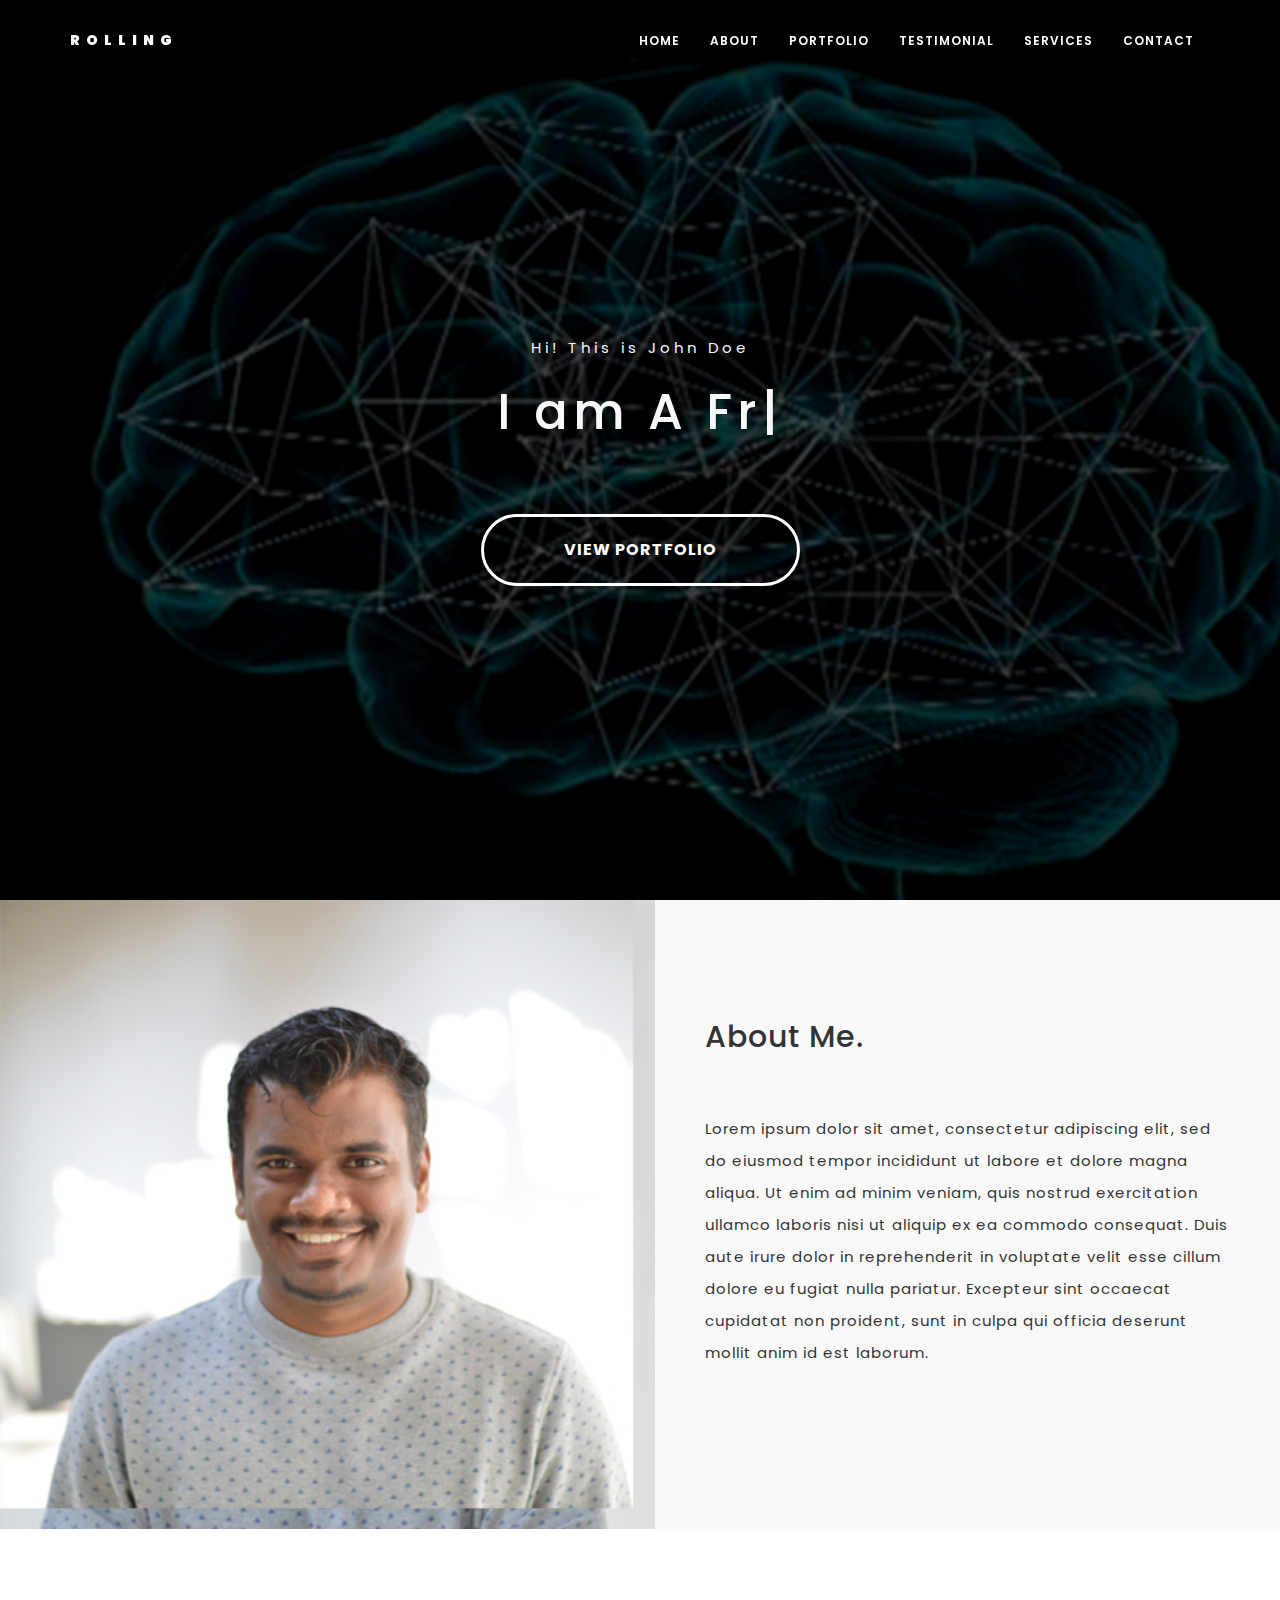
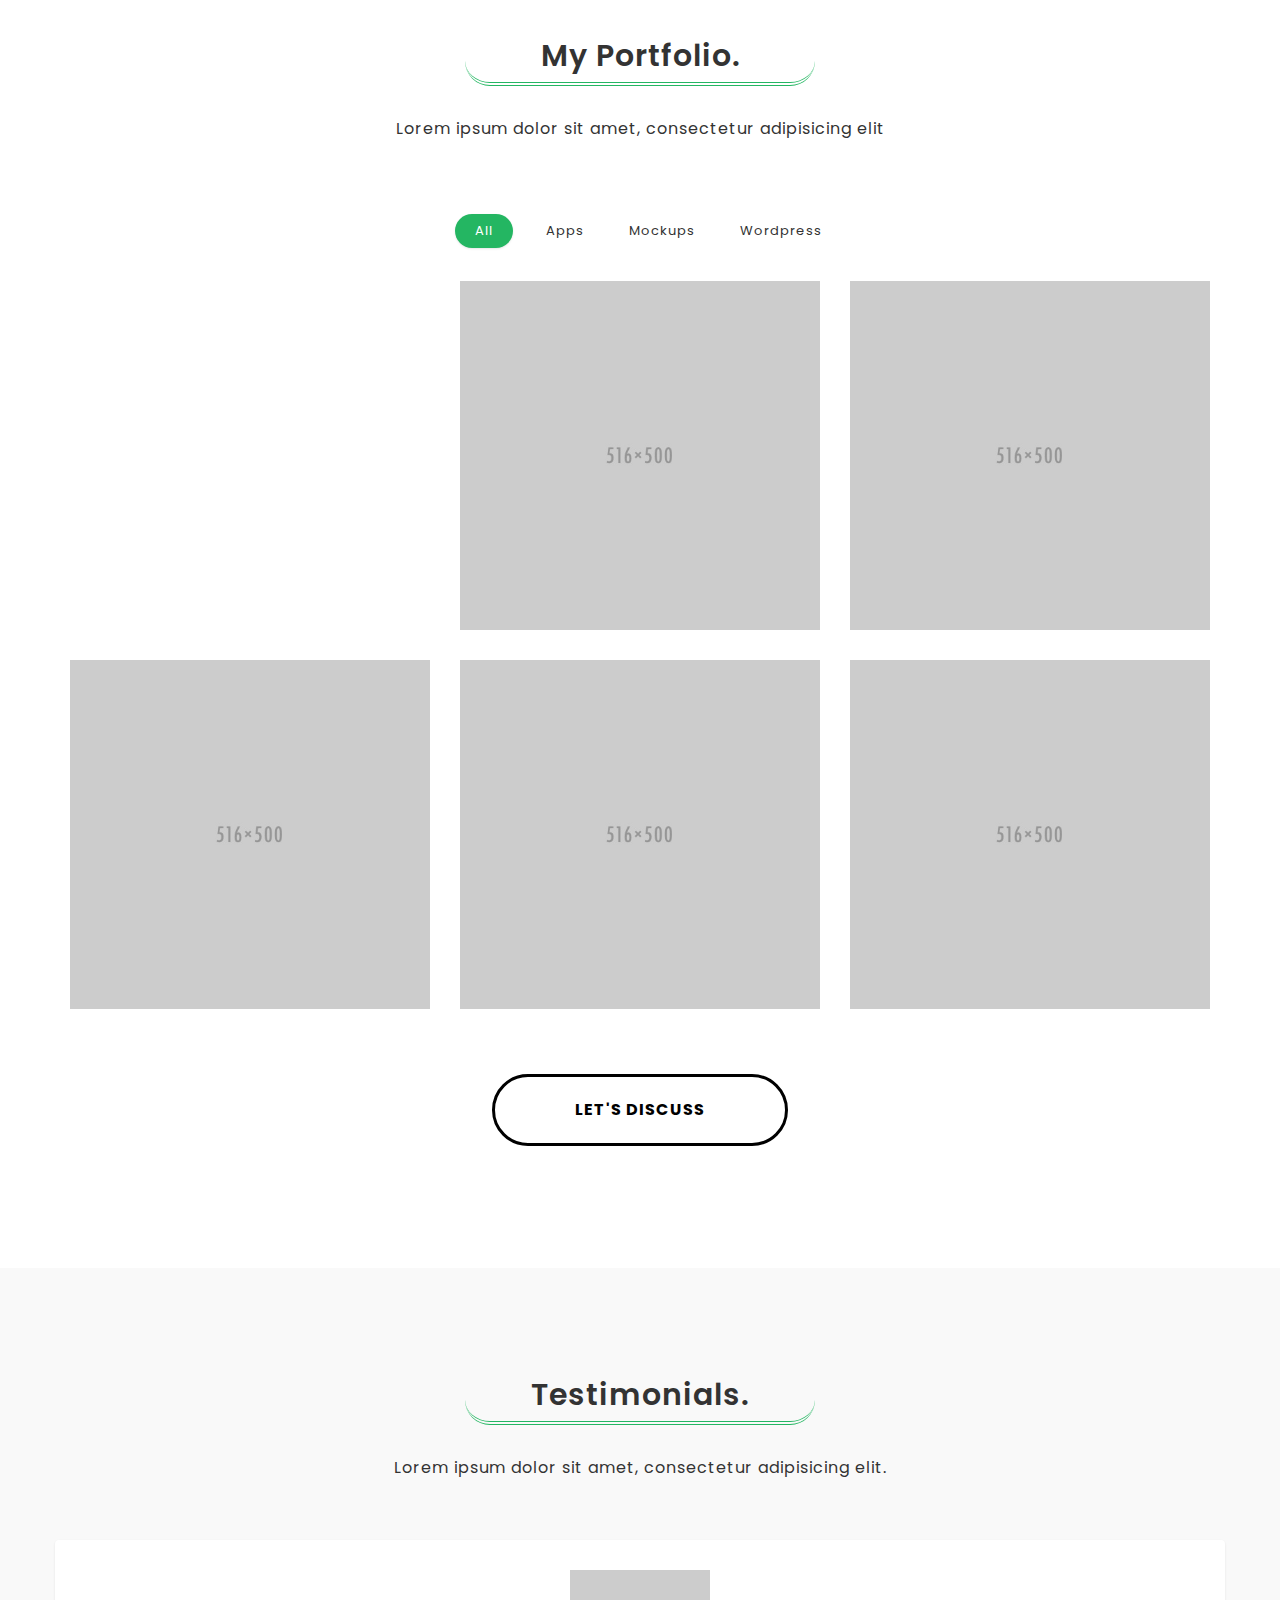
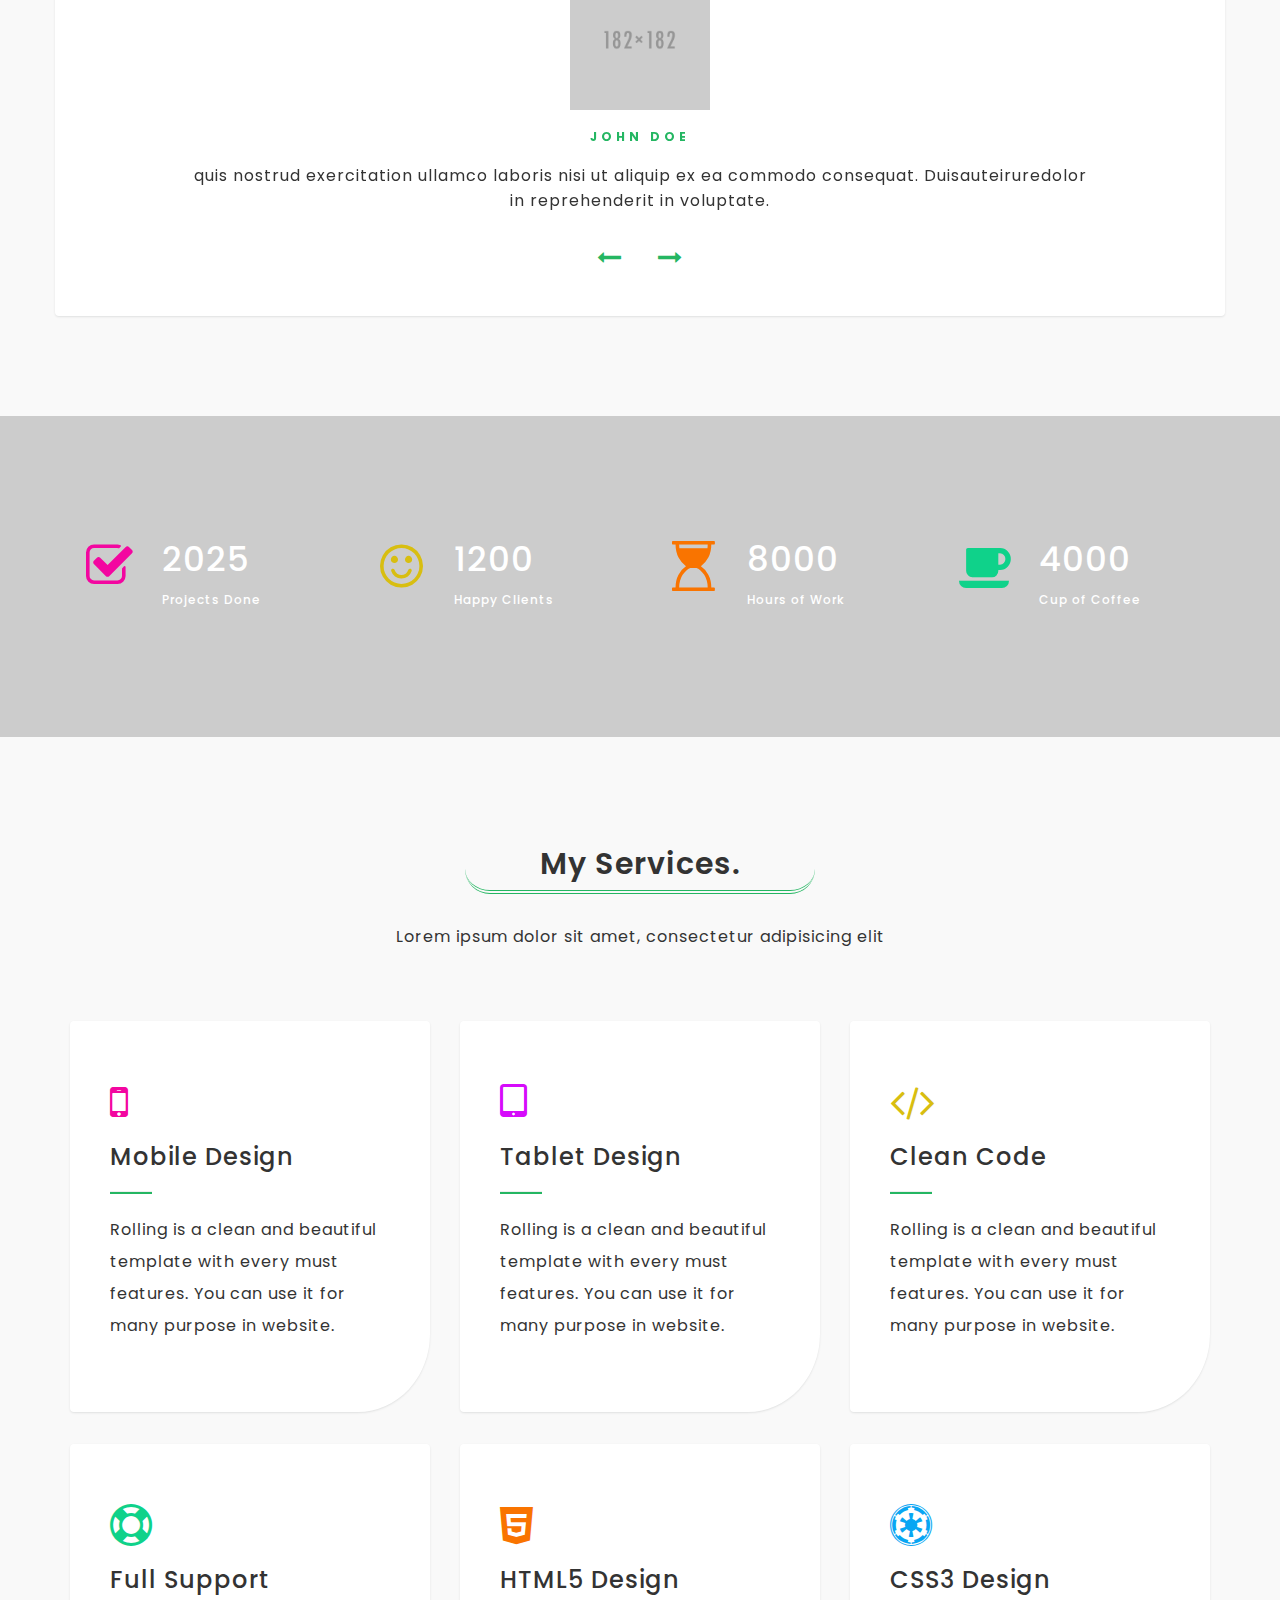
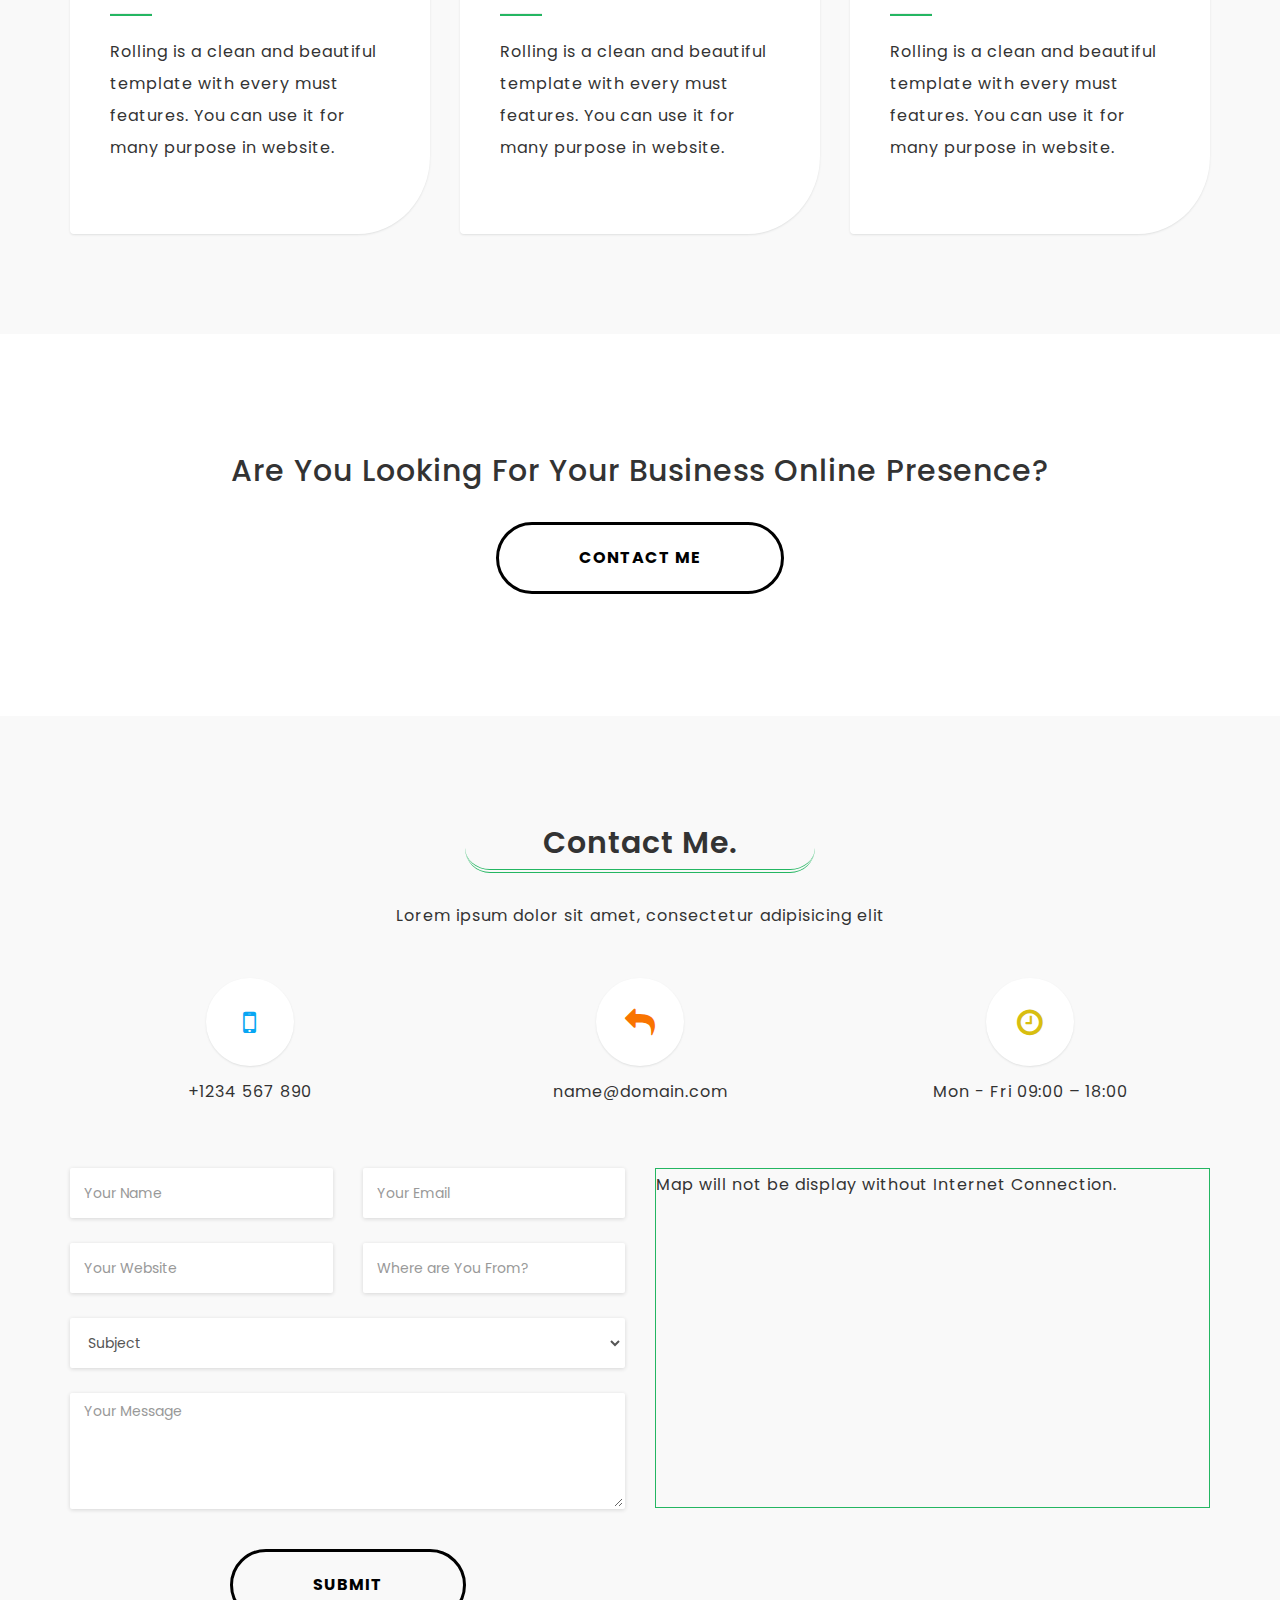
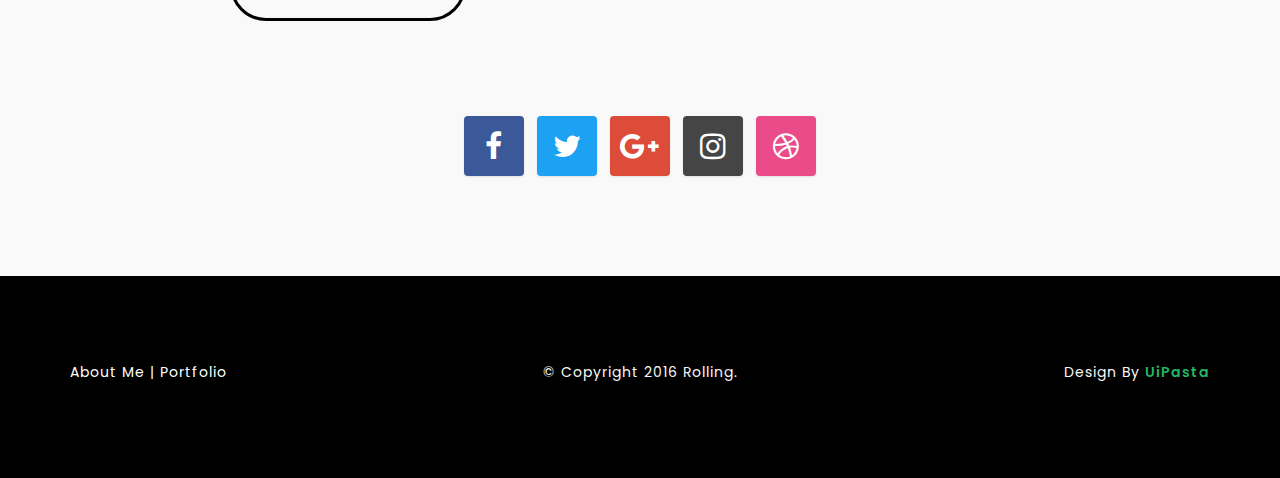
==== commit b3ac3208: "Update index.html" ====
--- a/index.html
+++ b/index.html
@@ -178,9 +178,10 @@
                 
                     <div class="col-md-4 col-sm-6 col-xs-12 mix apps">
                         <div class="item">
-                            <a href="images/portfolio/1.jpg" class="portfolio-popup" title="Project Title">
+				<a href="content1.html"/>
+                            <!--<a href="images/portfolio/1.jpg" class="portfolio-popup" title="Project Title">
                                 <img src="images/portfolio/1.jpg" alt="">
-                            </a>
+                            </a> -->
                         </div>
                     </div>
                     
@@ -595,4 +596,4 @@
   
   
   </body>
- </html>+ </html>
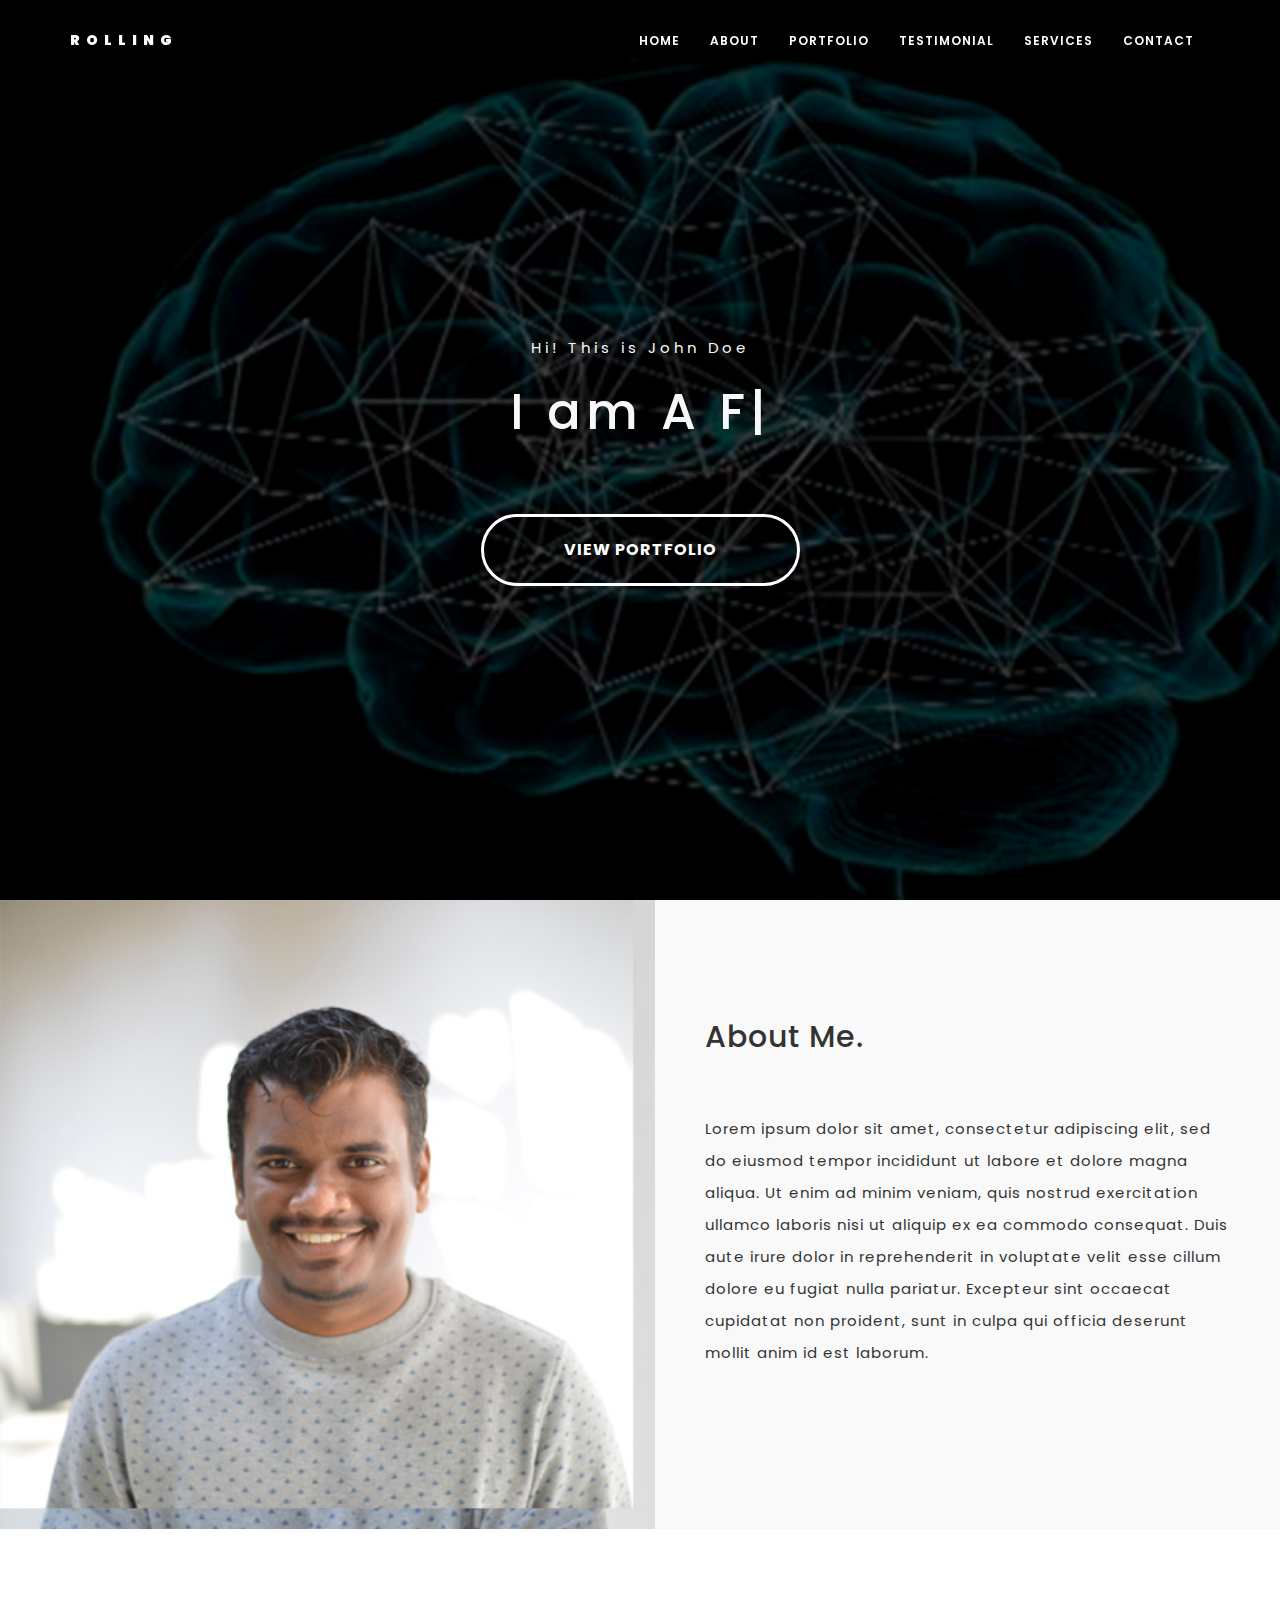
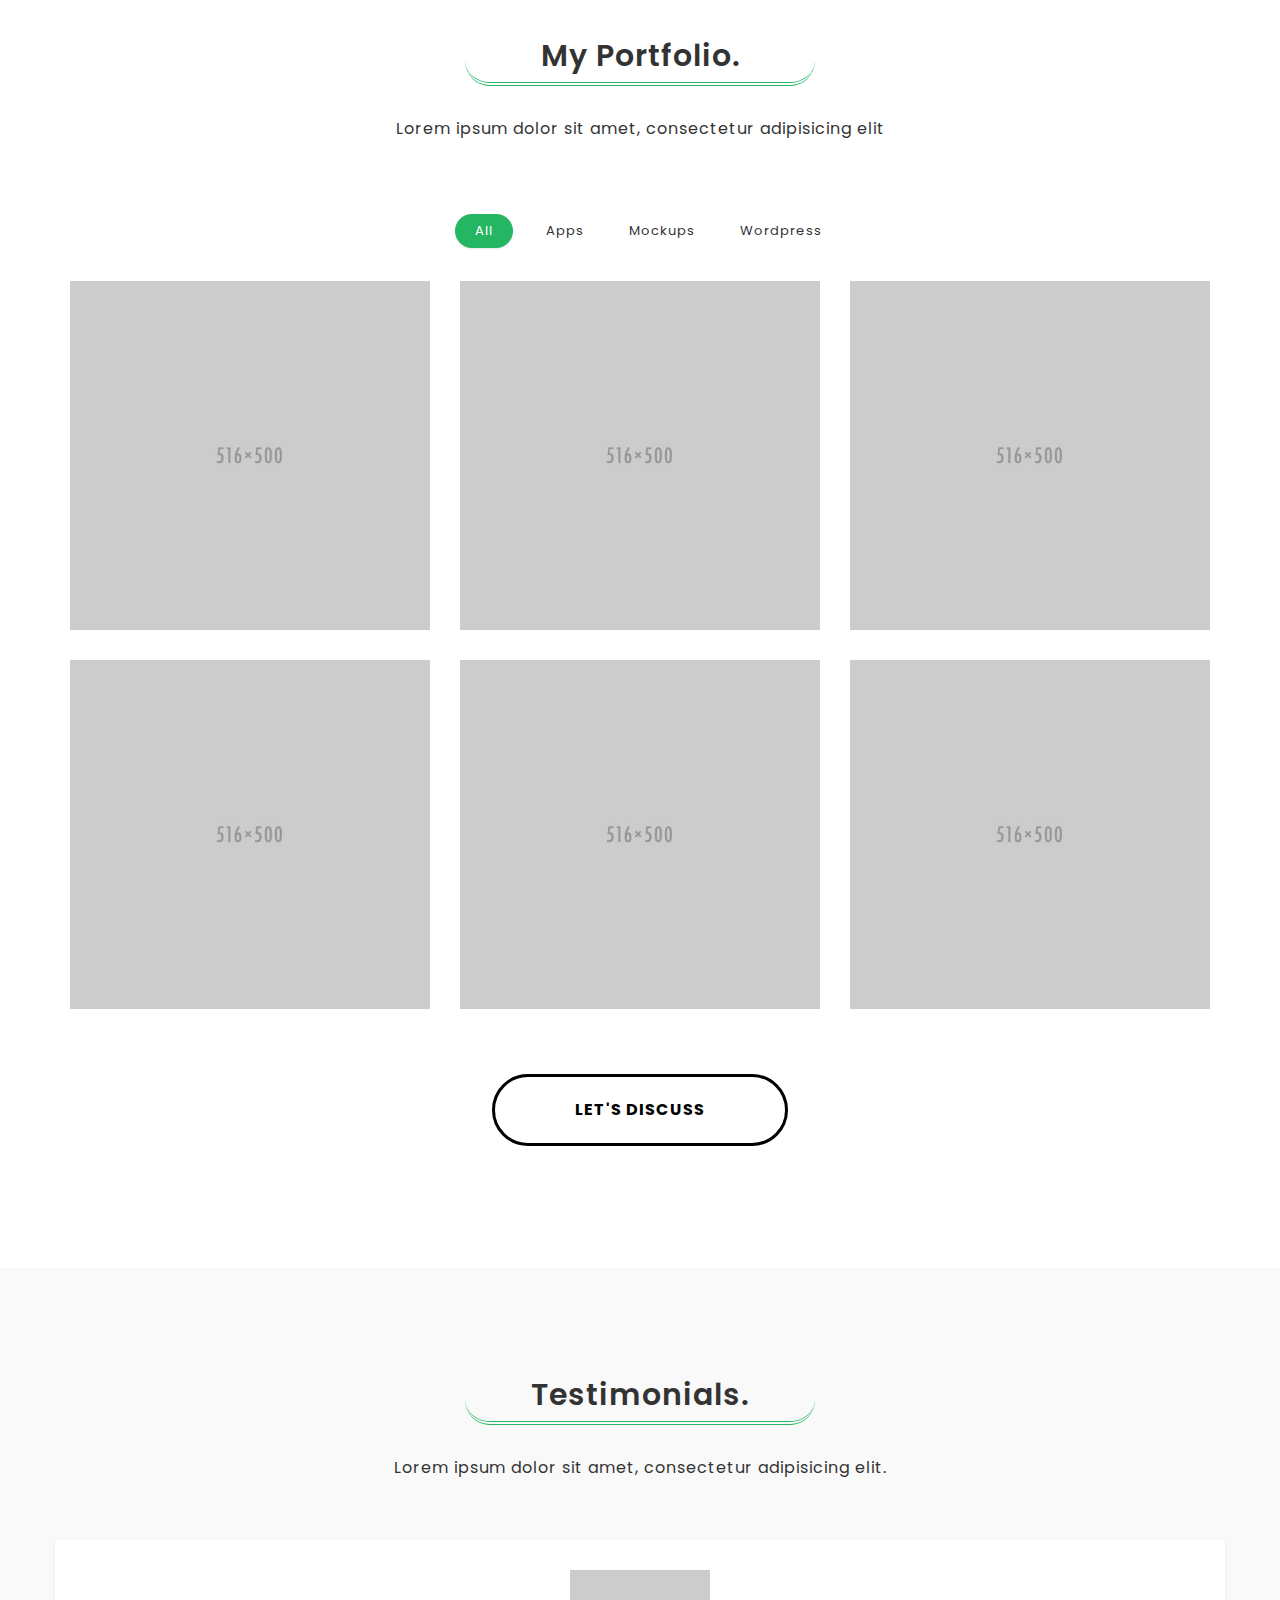
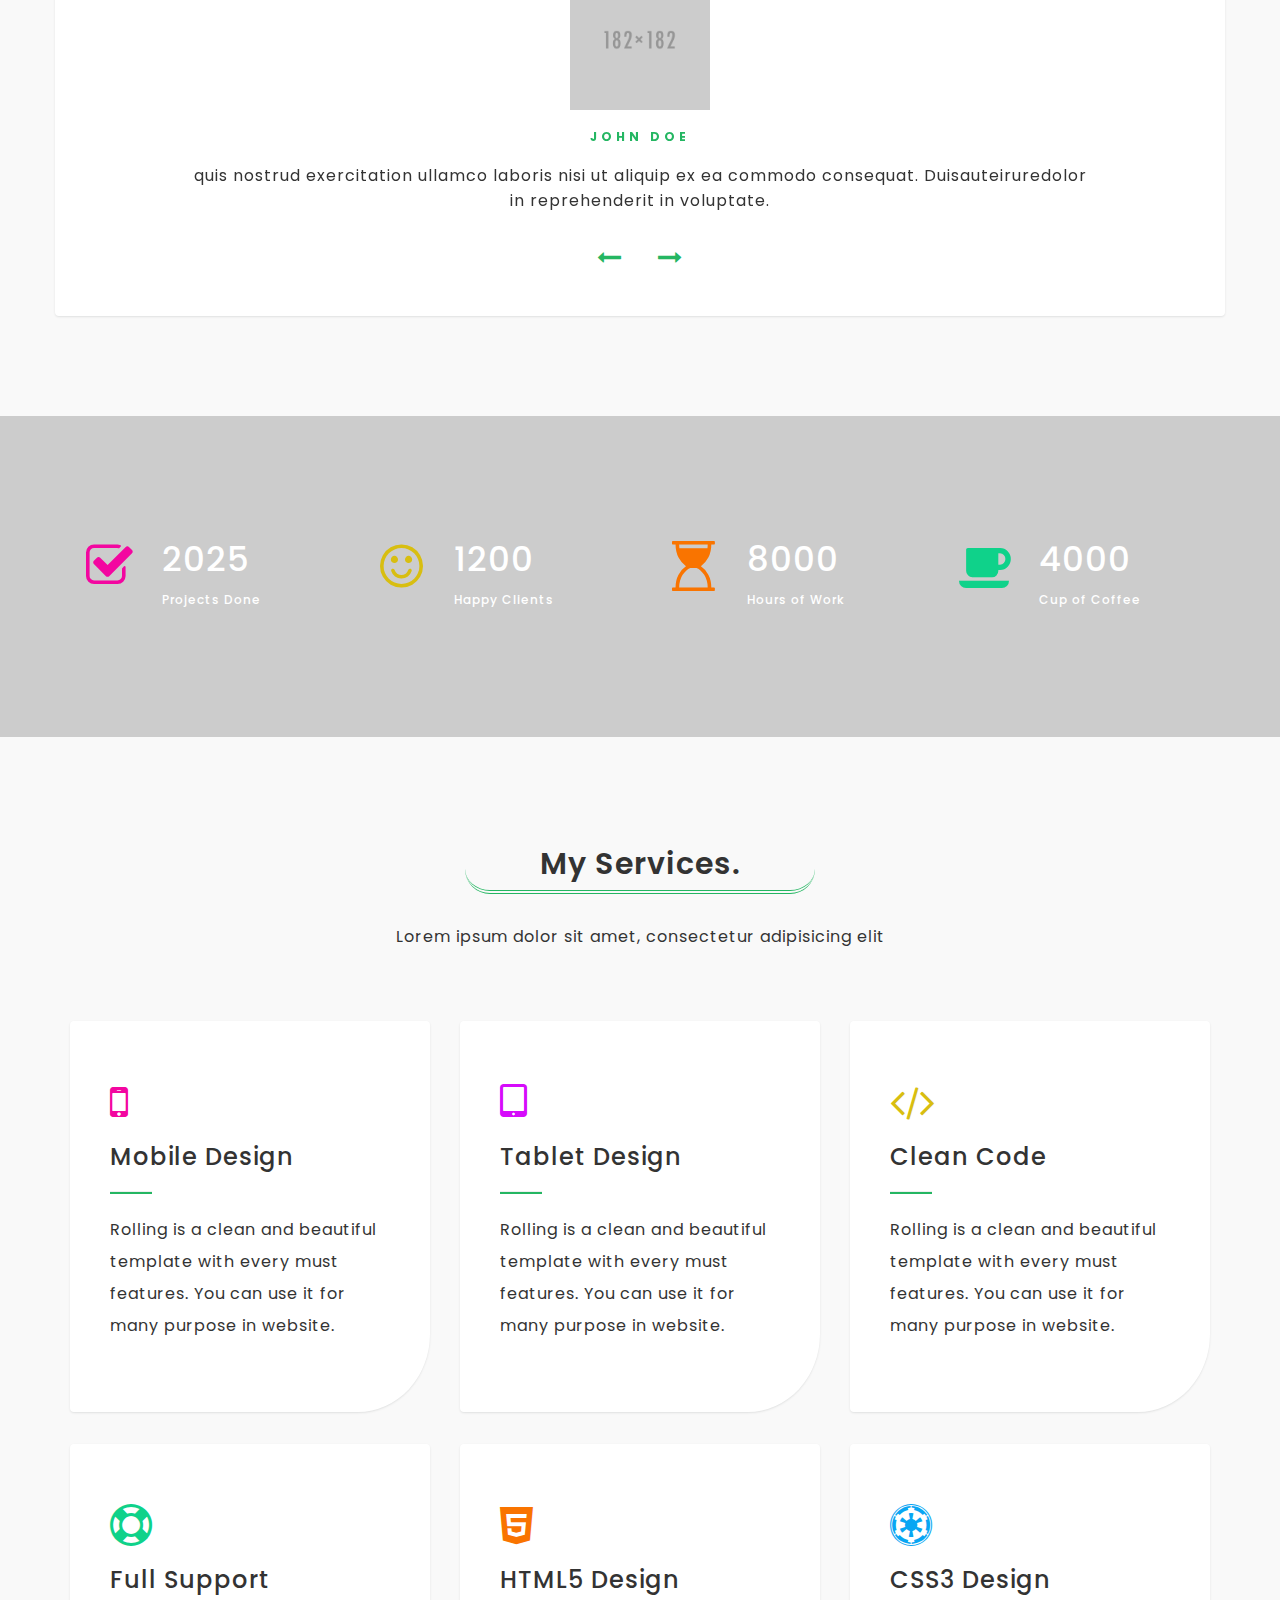
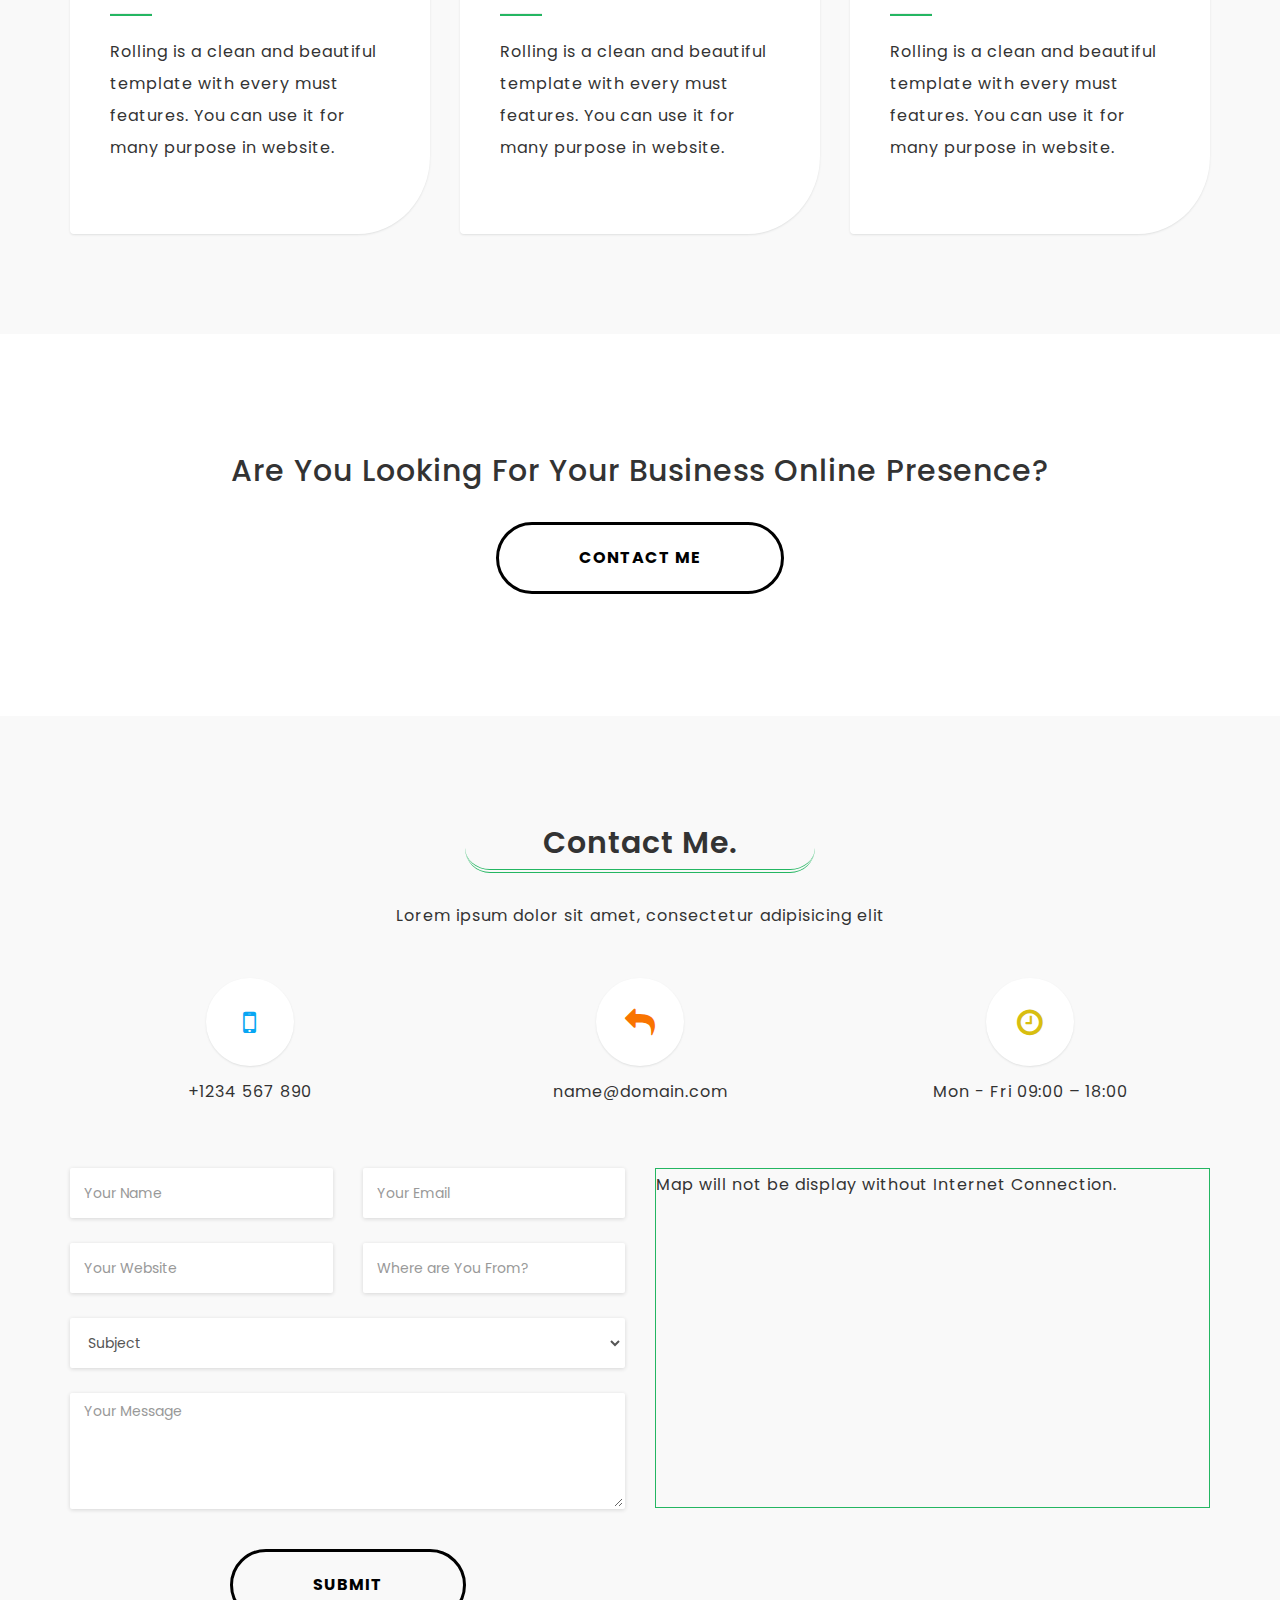
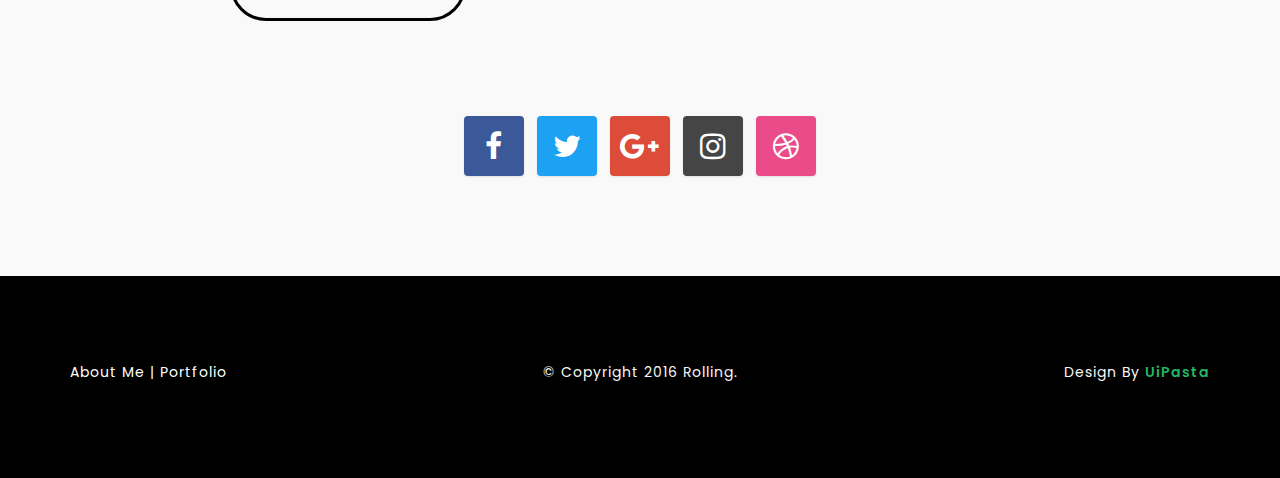
==== commit ea124349: "Update index.html" ====
--- a/index.html
+++ b/index.html
@@ -178,10 +178,10 @@
                 
                     <div class="col-md-4 col-sm-6 col-xs-12 mix apps">
                         <div class="item">
-				<a href="content1.html"/>
-                            <!--<a href="images/portfolio/1.jpg" class="portfolio-popup" title="Project Title">
+				<!--<a href="content1.html"/>-->
+                            <a href="images/portfolio/1.jpg" class="portfolio-popup" title="Project Title">
                                 <img src="images/portfolio/1.jpg" alt="">
-                            </a> -->
+                            </a>
                         </div>
                     </div>
                     
